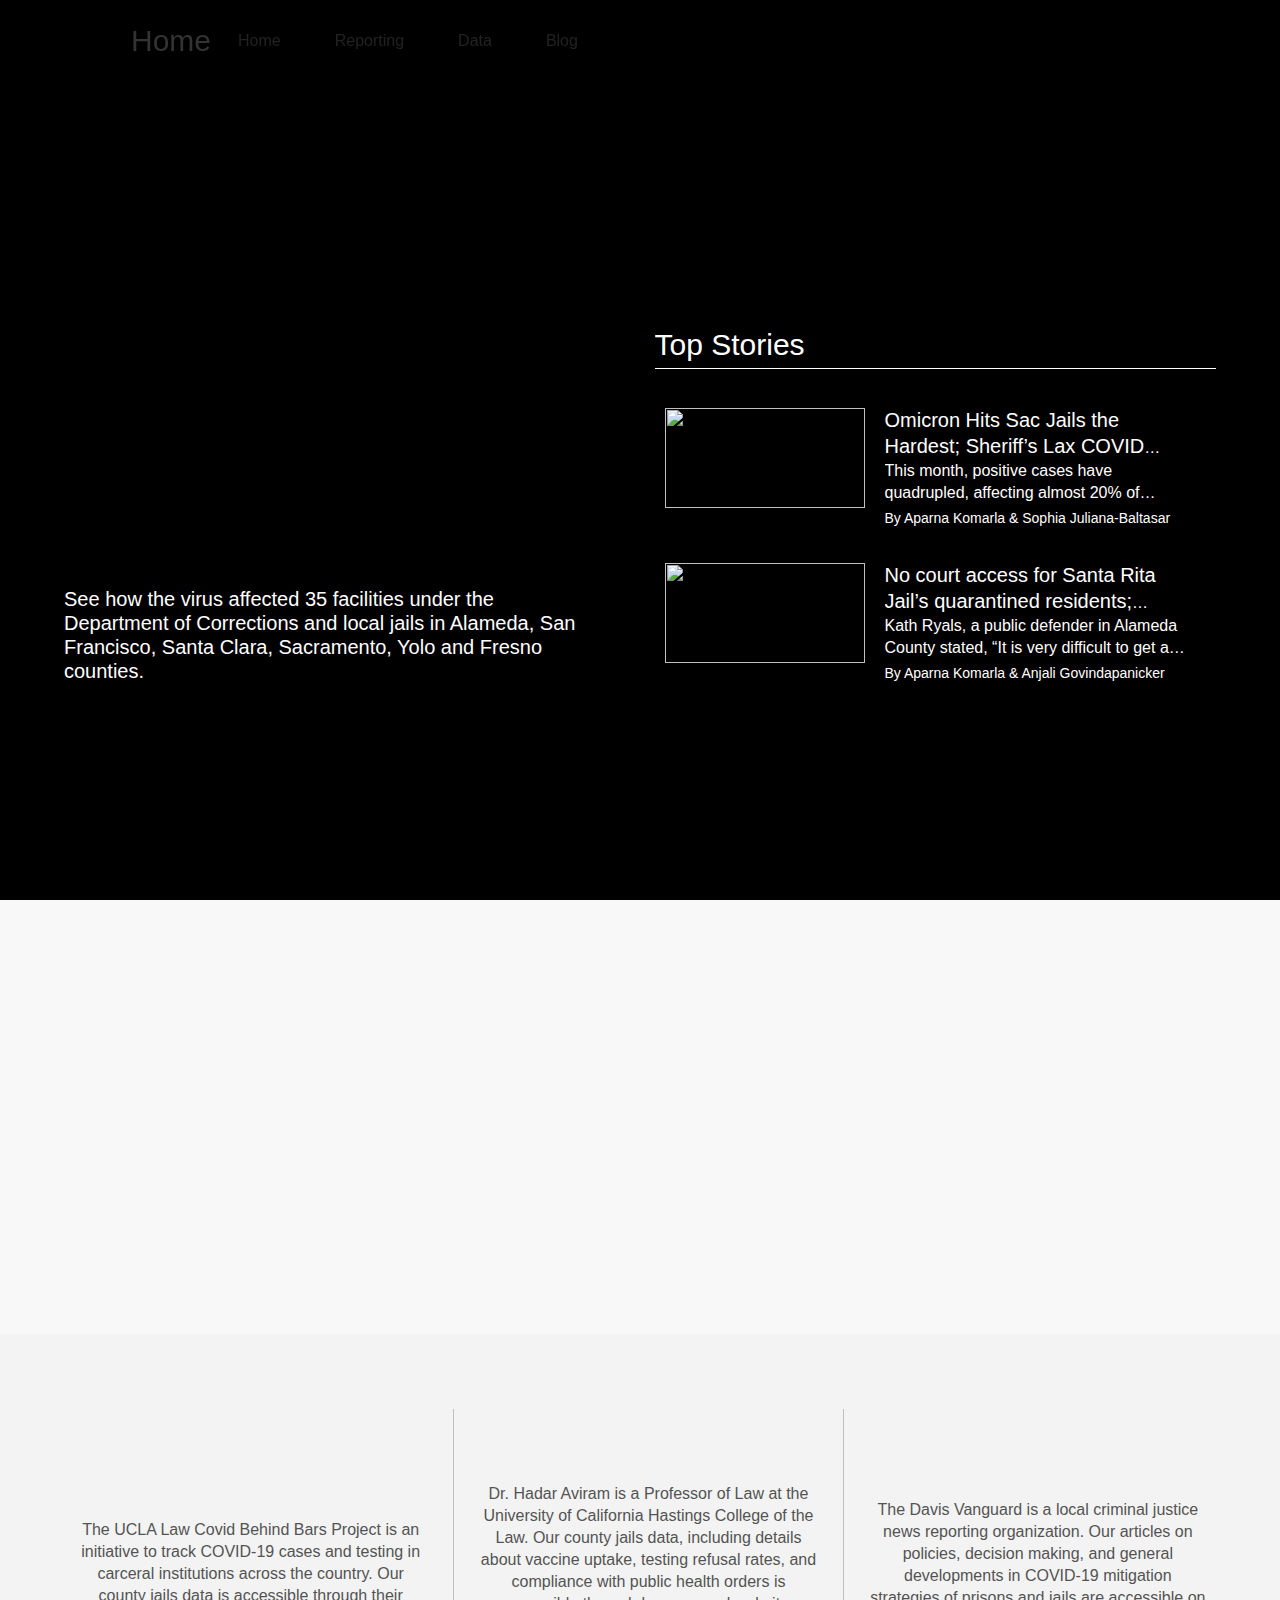
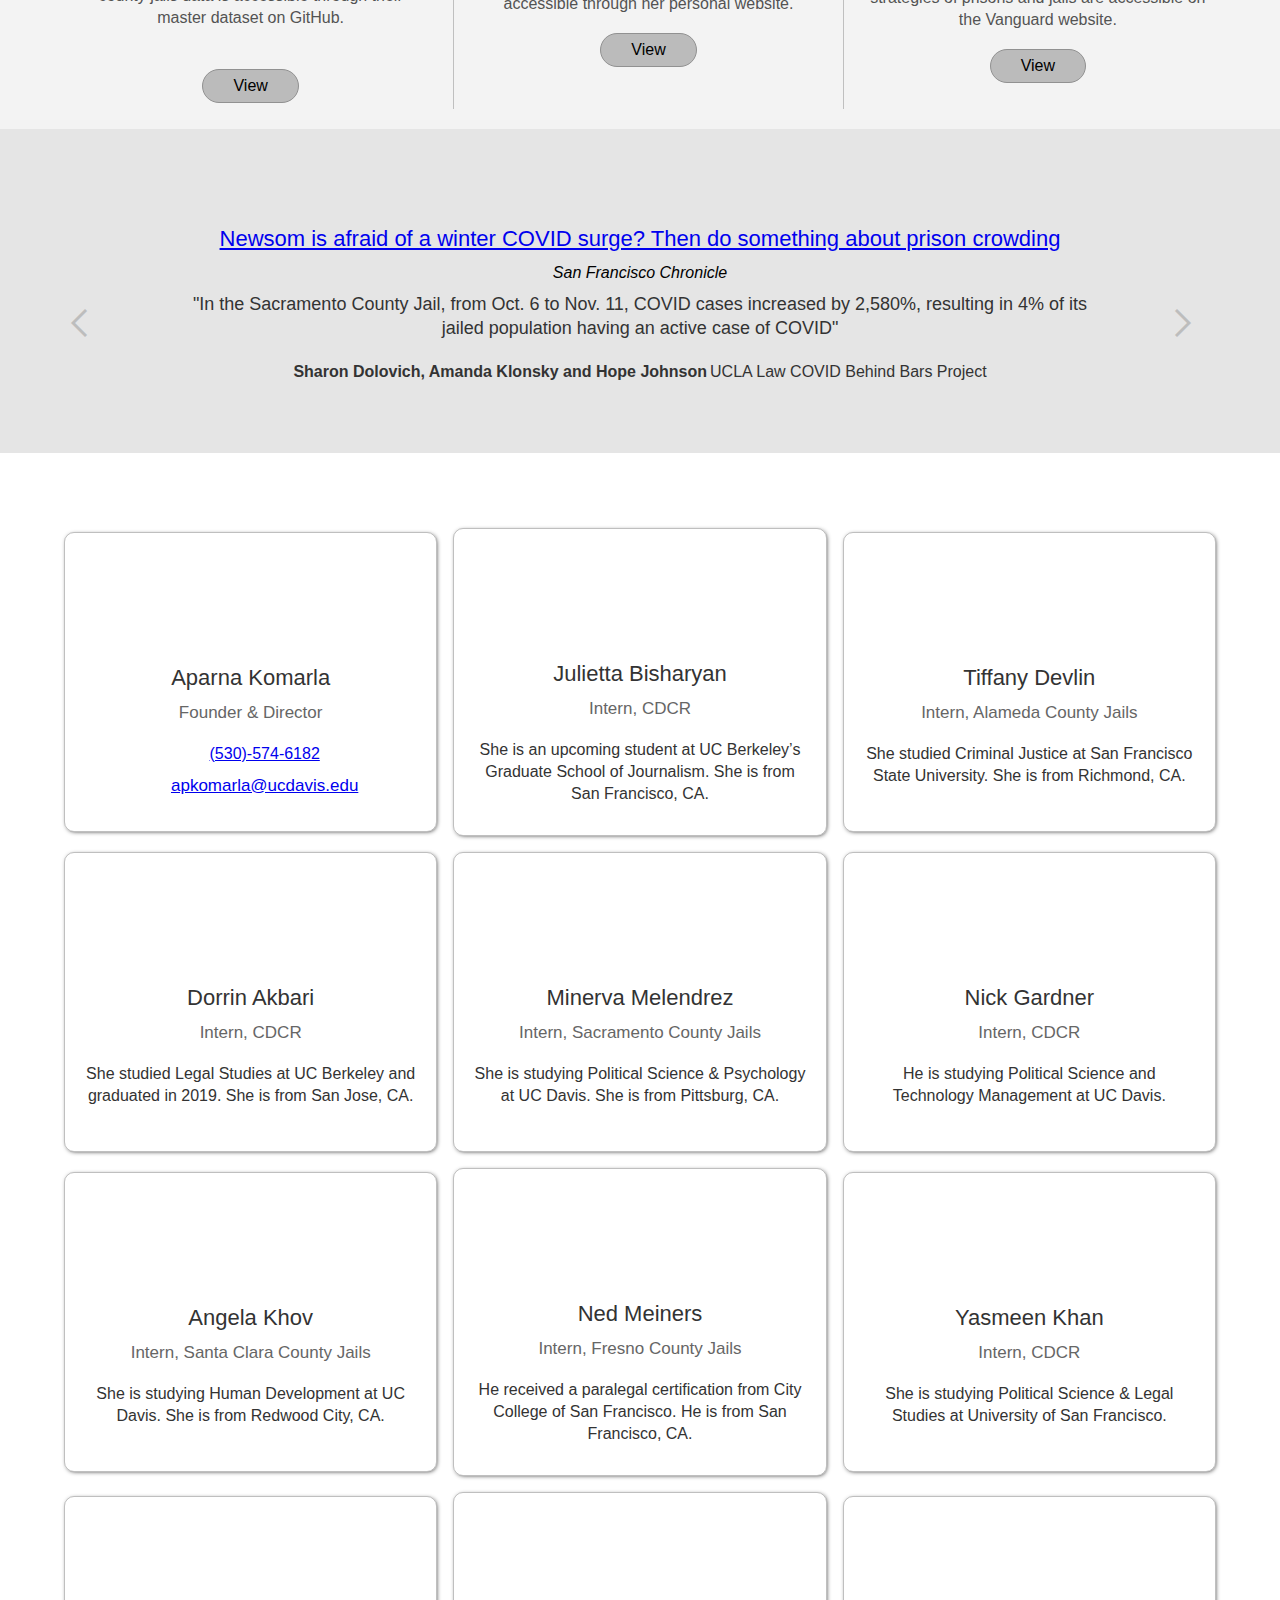
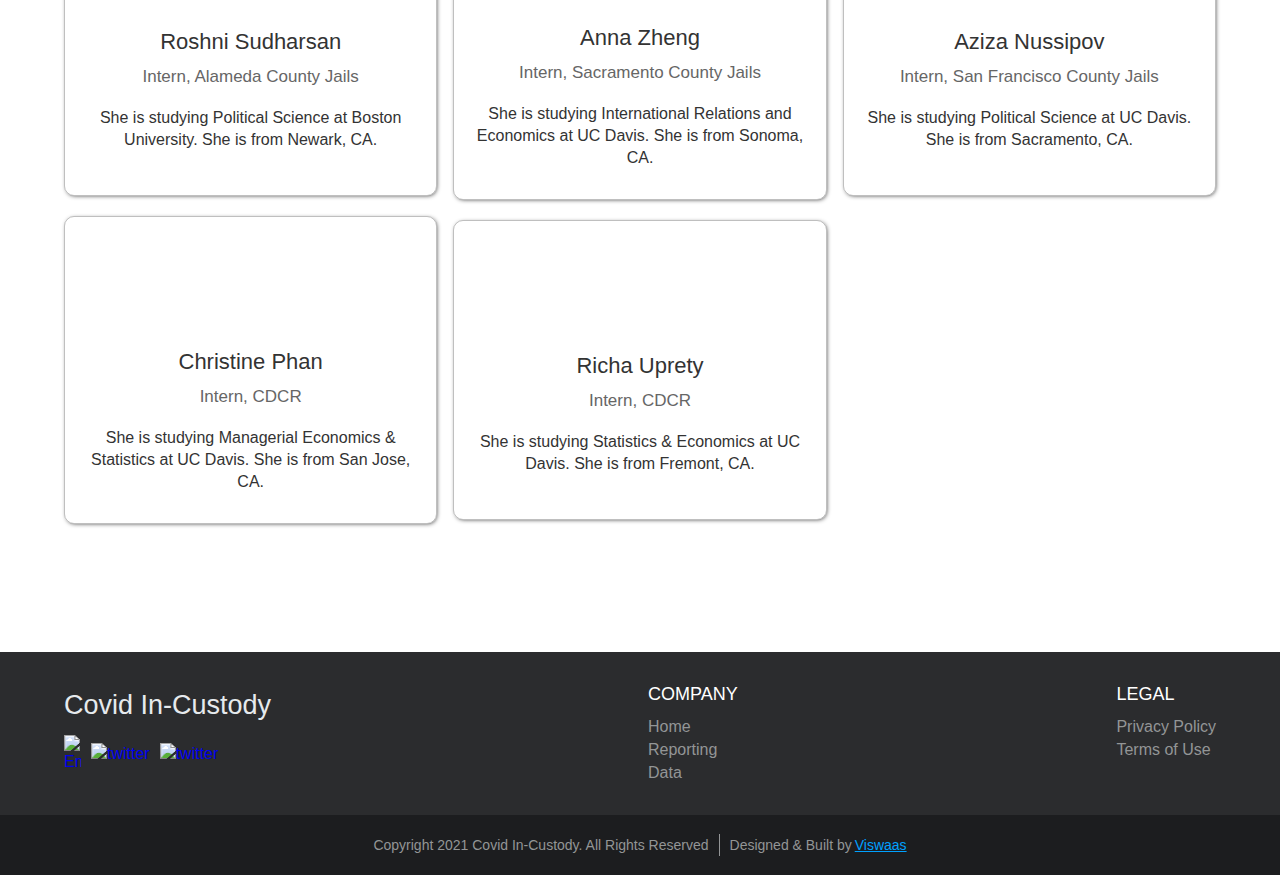
==== index.html @ 0ed20ce3 "updated footer" ====
<!DOCTYPE html><!-- This site was created in Webflow. http://www.webflow.com -->
<!-- Last Published: Fri Jul 09 2021 21:29:15 GMT+0000 (Coordinated Universal Time) -->
<html data-wf-domain="covidincustody.webflow.io" data-wf-page="5fff64aec2b364386b24c16b"
  data-wf-site="5fff64ad1eeff2890652759c" data-wf-status="1">

<head>
  <meta charset="utf-8" />
  <title>Covid In-Custody | Home</title>
  <meta
    content="Quantitative and qualitative investigative reporting on the pandemic&#x27;s impact on California&#x27;s carceral facilities"
    name="description" />
  <meta content="width=device-width, initial-scale=1" name="viewport" />
  <meta content="Webflow" name="generator" />
  <link href="./style.css" rel="stylesheet" type="text/css" />
  <script src="https://ajax.googleapis.com/ajax/libs/webfont/1.6.26/webfont.js" type="text/javascript"></script>
  <script
    type="text/javascript">WebFont.load({ google: { families: ["Oswald:200,300,400,500,600,700", "PT Serif:400,400italic,700,700italic", "Vollkorn:400,400italic,700,700italic", "Lato:100,100italic,300,300italic,400,400italic,700,700italic,900,900italic"] } });</script>
  <!--[if lt IE 9]><script src="https://cdnjs.cloudflare.com/ajax/libs/html5shiv/3.7.3/html5shiv.min.js" type="text/javascript"></script><![endif]-->
  <script
    type="text/javascript">!function (o, c) { var n = c.documentElement, t = " w-mod-"; n.className += t + "js", ("ontouchstart" in o || o.DocumentTouch && c instanceof DocumentTouch) && (n.className += t + "touch") }(window, document);</script>
  <link
    href="https://uploads-ssl.webflow.com/5fff64ad1eeff2890652759c/60c99e13c405a0722ec931a4_output-onlinepngtools%20(7).png"
    rel="shortcut icon" type="image/x-icon" />
  <link
    href="https://uploads-ssl.webflow.com/5fff64ad1eeff2890652759c/60bd226b136654782e699ffb_output-onlinepngtools%20(3).png"
    rel="apple-touch-icon" />
  <script async="" src="https://www.googletagmanager.com/gtag/js?id=G-3ZQSBXKWRC"></script>
  <script
    type="text/javascript">window.dataLayer = window.dataLayer || []; function gtag() { dataLayer.push(arguments); } gtag('js', new Date()); gtag('config', 'G-3ZQSBXKWRC', { 'anonymize_ip': false });</script>
</head>

<body class="body">
  <div data-collapse="medium" data-animation="default" data-duration="400"
    data-w-id="9e371f87-ec2e-231a-0da2-c0c7c4a4a0f6" role="banner" class="homenav w-nav">
    <div data-w-id="96acce7d-7569-3555-8a90-1e19390f0e85" class="div-block-88"><a href="#" class="brand w-nav-brand">
        <div class="div-block-89"><img
            src="https://uploads-ssl.webflow.com/5fff64ad1eeff2890652759c/60c680fbb14d272d3cf3ee11_prison%20project%20logo%20black-03%20(2).png"
            loading="lazy" width="57" data-w-id="96acce7d-7569-3555-8a90-1e19390f0e88" alt="" class="logoblack" /><img
            src="https://uploads-ssl.webflow.com/5fff64ad1eeff2890652759c/60c680fb7509fd245645a81b_prison%20project%20logo%20white-03.png"
            loading="lazy" width="57" data-w-id="96acce7d-7569-3555-8a90-1e19390f0e89" alt="" class="logowhite" /></div>
        <h1 data-w-id="96acce7d-7569-3555-8a90-1e19390f0e8a" class="heading-33">Home</h1>
      </a>
      <div class="div-block-91">
        <nav role="navigation" data-w-id="96acce7d-7569-3555-8a90-1e19390f0e8c" class="nav-menu-mobile w-nav-menu"><a
            href="http://covidincustody.org/" class="nav-link-2 w-nav-link">Home</a>
          <link rel="prerender" href="http://covidincustody.org/" /><a href="http://covidincustody.org/reporting"
            class="nav-link-2 w-nav-link">Reporting</a><a href="http://covidincustody.org/data"
            class="nav-link-2 w-nav-link">Data</a><a href="http://covidincustody.org/blog"
            class="nav-link-2 w-nav-link">Blog</a><a target="_blank" href="https://twitter.com/CovidInCustody?s=20"
            class="link-block-24 w-inline-block"><img
              src="https://uploads-ssl.webflow.com/5fff64ad1eeff2890652759c/60c7b1f935072d02fb3e23b0_580b57fcd9996e24bc43c53e.png"
              loading="lazy" width="30" sizes="100vw"
              srcset="https://uploads-ssl.webflow.com/5fff64ad1eeff2890652759c/60c7b1f935072d02fb3e23b0_580b57fcd9996e24bc43c53e-p-500.png 500w, https://uploads-ssl.webflow.com/5fff64ad1eeff2890652759c/60c7b1f935072d02fb3e23b0_580b57fcd9996e24bc43c53e.png 1687w"
              alt="" /></a>
        </nav>
        <nav role="navigation" class="nav-menu w-nav-menu"><a href="http://covidincustody.org/"
            class="nav-link-2-copy w-nav-link">Home</a>
          <link rel="prerender" href="http://covidincustody.org/" /><a href="http://covidincustody.org/reporting"
            class="nav-link-2-copy w-nav-link">Reporting</a><a href="http://covidincustody.org/data"
            class="nav-link-2-copy w-nav-link">Data</a><a href="http://covidincustody.org/blog"
            class="nav-link-2-copy w-nav-link">Blog</a><a target="_blank" href="https://twitter.com/CovidInCustody?s=20"
            class="nav-link-2-copy w-inline-block"><img
              src="https://uploads-ssl.webflow.com/5fff64ad1eeff2890652759c/60c7b1f935072d02fb3e23b0_580b57fcd9996e24bc43c53e.png"
              loading="lazy" width="30"
              sizes="(max-width: 767px) 100vw, (max-width: 1279px) 30px, (max-width: 1919px) 2vw, 30px"
              srcset="https://uploads-ssl.webflow.com/5fff64ad1eeff2890652759c/60c7b1f935072d02fb3e23b0_580b57fcd9996e24bc43c53e-p-500.png 500w, https://uploads-ssl.webflow.com/5fff64ad1eeff2890652759c/60c7b1f935072d02fb3e23b0_580b57fcd9996e24bc43c53e.png 1687w"
              alt="" /></a>
        </nav>
      </div>
      <div class="menu-button w-nav-button">
        <div data-w-id="96acce7d-7569-3555-8a90-1e19390f0e96" class="icon-6 w-icon-nav-menu"></div>
      </div>
    </div>
  </div>
  <div class="hero w-background-video w-background-video-atom" data-autoplay="true" data-loop="true"
    data-wf-ignore="true" style="background-color:rgb(0,0,0)"
    data-poster-url="https://uploads-ssl.webflow.com/5fff64ad1eeff2890652759c/600e6ac3b789537a14c03fc6_Prison_edited-poster-00001.jpg"
    data-w-id="59205b60-1f9f-f290-d321-b7c35756d538"
    data-video-urls="https://uploads-ssl.webflow.com/5fff64ad1eeff2890652759c/600e6ac3b789537a14c03fc6_Prison_edited-transcode.mp4,https://uploads-ssl.webflow.com/5fff64ad1eeff2890652759c/600e6ac3b789537a14c03fc6_Prison_edited-transcode.webm"
    id="Home"><video autoplay="" loop=""
      style="background-image:url(&quot;https://uploads-ssl.webflow.com/5fff64ad1eeff2890652759c/600e6ac3b789537a14c03fc6_Prison_edited-poster-00001.jpg&quot;)"
      muted="" playsinline="" data-wf-ignore="true" data-object-fit="cover">
      <source
        src="https://uploads-ssl.webflow.com/5fff64ad1eeff2890652759c/600e6ac3b789537a14c03fc6_Prison_edited-transcode.mp4"
        data-wf-ignore="true" />
      <source
        src="https://uploads-ssl.webflow.com/5fff64ad1eeff2890652759c/600e6ac3b789537a14c03fc6_Prison_edited-transcode.webm"
        data-wf-ignore="true" />
    </video>
    <div class="hero__container">
      <div id="w-node-_5bbaf61d-1106-75db-5476-ee51a2d293e4-6b24c16b" class="hero__purpose">
        <h1 data-w-id="cc695569-bc4e-dd9b-9abf-4e5ad157b4ad"
          style="-webkit-transform:translate3d(25px, 0, 0) scale3d(1, 1, 1) rotateX(0) rotateY(0) rotateZ(0) skew(0, 0);-moz-transform:translate3d(25px, 0, 0) scale3d(1, 1, 1) rotateX(0) rotateY(0) rotateZ(0) skew(0, 0);-ms-transform:translate3d(25px, 0, 0) scale3d(1, 1, 1) rotateX(0) rotateY(0) rotateZ(0) skew(0, 0);transform:translate3d(25px, 0, 0) scale3d(1, 1, 1) rotateX(0) rotateY(0) rotateZ(0) skew(0, 0);opacity:0"
          class="hero__title">Covid In-Custody Project</h1>
        <div class="hero__description">
          <p data-w-id="d293aed8-e6f4-799a-8ff5-727e5cb9380e"
            style="opacity:0;-webkit-transform:translate3d(0, -25px, 0) scale3d(1, 1, 1) rotateX(0) rotateY(0) rotateZ(0) skew(0, 0);-moz-transform:translate3d(0, -25px, 0) scale3d(1, 1, 1) rotateX(0) rotateY(0) rotateZ(0) skew(0, 0);-ms-transform:translate3d(0, -25px, 0) scale3d(1, 1, 1) rotateX(0) rotateY(0) rotateZ(0) skew(0, 0);transform:translate3d(0, -25px, 0) scale3d(1, 1, 1) rotateX(0) rotateY(0) rotateZ(0) skew(0, 0)"
            class="hero__description__block">Quantitative and qualitative investigative journalism on the
            pandemic&#x27;s impact on California&#x27;s state prisons and county jails. </p>
          <p class="hero__description__block">See how the virus affected 35 facilities under the Department of
            Corrections and local jails in Alameda, San Francisco, Santa Clara, Sacramento, Yolo and Fresno counties.
          </p>
        </div>
      </div>
      <div class="top__stories">
        <div class="top__stories__title__container">
          <h1 class="top__stories__title">Top Stories</h1>
        </div>
        <div class="top__stories__container"><a
            href="https://www.davisvanguard.org/2022/02/omicron-hits-sacramento-jails-hardest/"
            id="w-node-_557b452f-44aa-c9a6-c822-ebbf8392c148-6b24c16b" target="_blank"
            class="top__story w-inline-block w-clearfix">
            <div class="article__image__container">
              <div class="article__image__frame"><img
                  src="https://uploads-ssl.webflow.com/5fff64ad1eeff2890652759c/60c3eb8db2a3335212198970_cell1.PNG"
                  loading="lazy" height="40" width="82"
                  srcset="https://uploads-ssl.webflow.com/5fff64ad1eeff2890652759c/60c3eb8db2a3335212198970_cell1-p-500.png 500w, https://uploads-ssl.webflow.com/5fff64ad1eeff2890652759c/60c3eb8db2a3335212198970_cell1.PNG 572w"
                  sizes="(max-width: 479px) 65vw, (max-width: 767px) 21vw, (max-width: 991px) 20vw, 200px" alt=""
                  class="article__image" /></div>
            </div>
            <section class="article__text__container">
              <div class="article__text__frame">
                <h3 class="article__title"><strong class="bold-text-2">Omicron Hits Sac Jails the Hardest; Sheriff’s Lax
                    COVID Practices, Overpopulation and Low Vaccinations Are to Blame</strong></h3>
                <p class="article__description">This month, positive cases have quadrupled, affecting almost 20% of
                  roughly 3,300 people incarcerated across both facilities. With a jail vaccination rate of just 30%, a
                  rising population, and little to no information on testing and vaccinations for correctional staff, it
                  is unclear how the county’s jail system will tackle the pandemic’s risk in the coming months.</p>
                <div class="article__authors__container">
                  <div class="article__authors__frame w-clearfix">
                    <h4 class="article__authors">By Aparna Komarla &amp; Sophia Juliana-Baltasar</h4>
                  </div>
                </div>
              </div>
            </section>
          </a><a
          href="https://www.davisvanguard.org/2022/01/no-court-for-santa-rita-quarantine-residents/"
          id="w-node-_557b452f-44aa-c9a6-c822-ebbf8392c148-6b24c16b" target="_blank"
          class="top__story w-inline-block w-clearfix">
          <div class="article__image__container">
            <div class="article__image__frame"><img
                src="https://uploads-ssl.webflow.com/5fff64ad1eeff2890652759c/60b588d44d7ffa5c8ffbccfd_SantaRitaJail-130x87.jpg"
                loading="lazy" height="40" width="82"
                srcset="https://uploads-ssl.webflow.com/5fff64ad1eeff2890652759c/60b588d44d7ffa5c8ffbccfd_SantaRitaJail-130x87-p-500.jpeg 500w, https://uploads-ssl.webflow.com/5fff64ad1eeff2890652759c/60b588d44d7ffa5c8ffbccfd_SantaRitaJail-130x87.jpg 767w"
                sizes="(max-width: 479px) 13vw, (max-width: 767px) 21vw, (max-width: 991px) 20vw, 200px" alt=""
                class="article__image" /></div>
          </div>
          <section class="article__text__container">
            <div class="article__text__frame">
              <h3 class="article__title"><strong class="bold-text-2">No court access for Santa Rita Jail’s quarantined
                  residents; COVID outbreak worsens by the day</strong></h3>
              <p class="article__description">Kath Ryals, a public defender in Alameda County stated, “It is very
                difficult to get a date in the bail court to have a motion heard. Transportation staff at SRJ is
                limited and with quarantine, many inmates are not being brought to Dept. 13 for those motions. Dept.
                13 has no video hookup to SRJ so if the inmate is not brought, the motion won’t be heard. There is a
                significant backup.”</p>
              <div class="article__authors__container">
                <div class="article__authors__frame w-clearfix">
                  <h4 class="article__authors">By Aparna Komarla &amp; Anjali Govindapanicker</h4>
                </div>
              </div>
            </div>
          </section>
        </a></div>
      </div>
    </div>
  </div>
  <div class="ourdata wf-section">
    <div data-w-id="53adde9b-db54-b133-19af-43d02196237e" style="opacity:0"
      class="section__title__container cc-separate-subheadline">
      <div class="decolineleft"></div>
      <h1 class="section__title">Our Data</h1>
      <div class="decolineright"></div>
    </div>

    <div class="ourdata__container">
      <div class="data__left"><iframe class="cdcr__dashboard"
          src="https://app.powerbi.com/view?r=eyJrIjoiODJlMjNhZTYtMjdiZS00YjkyLTkwNTQtYjllYTExMzhhYTg0IiwidCI6ImYwNmIyZWE4LTVmNjMtNDkzNy1hNjIwLTQ1MjJmZDliMWJhMyIsImMiOjN9"
          frameborder="0" allowFullScreen="true"></iframe></div>
      <div class="data__right"><iframe class="counties__dashboard"
          src="https://app.powerbi.com/view?r=eyJrIjoiYjQ5YjE3MGQtNDExYy00ZDIxLThkZTktZDRjMjA3NzZhMTQzIiwidCI6ImYwNmIyZWE4LTVmNjMtNDkzNy1hNjIwLTQ1MjJmZDliMWJhMyIsImMiOjN9"
          frameborder="0" allowFullScreen="true"></iframe></div>
    </div>
  </div>

  </div>
  <div id="Recognition" class="recognition wf-section">
    <div data-w-id="9f238eaf-9b1d-b946-5de6-133dce409b71" style="opacity:0"
      class="section__title__container cc-separate-subheadline">
      <div class="decolineleft"></div>
      <h1 class="section__title">Collaborators &amp; Partners</h1>
      <div class="decolineright"></div>
    </div>
    <div class="div-block-107">
      <div class="div-block-108-copy">
        <div class="div-block-109-copy"><img
            src="https://uploads-ssl.webflow.com/5fff64ad1eeff2890652759c/601cd0a751b71801d1679098_site-logo.svg"
            loading="lazy" width="253" alt="" class="uclabbdp-copy" /></div>
        <div class="div-block-110">
          <div class="col__text">The UCLA Law Covid Behind Bars Project is an initiative to track COVID-19
            cases and
            testing in carceral institutions across the country. Our county jails data is accessible through
            their
            master dataset on GitHub.</div><a
            href="https://docs.google.com/spreadsheets/d/1X6uJkXXS-O6eePLxw2e4JeRtM41uPZ2eRcOA_HkPVTk/edit#gid=1197647409"
            target="_blank" class="coll_button w-inline-block">
            <div class="col__button__text">View</div>
          </a>
        </div>
      </div>
      <div class="div-block-108">
        <div class="div-block-108-copy"><img
            src="https://uploads-ssl.webflow.com/5fff64ad1eeff2890652759c/6101bacb2fcd647c8dfffa41_hada_aviram.png"
            loading="lazy" width="12" alt="" class="hadar_aviram-copy" /></div>
        <div class="div-block-110">
          <div class="col__text">Dr. Hadar Aviram is a Professor of Law at the University of California
            Hastings College
            of the Law. Our county jails data, including details about vaccine uptake, testing refusal
            rates, and
            compliance with public health orders is accessible through her personal website.</div><a
            href="https://www.hadaraviram.com/covid-in-custody-project/" target="_blank"
            class="coll_button w-inline-block">
            <div class="col__button__text">View</div>
          </a>
        </div>
      </div>
      <div class="div-block-108">
        <div class="div-block-108-copy-copy"><img
            src="https://uploads-ssl.webflow.com/5fff64ad1eeff2890652759c/5fff65ad175cf87f0f305468_Logo.png"
            loading="lazy" width="169" sizes="168.984375px"
            srcset="https://uploads-ssl.webflow.com/5fff64ad1eeff2890652759c/5fff65ad175cf87f0f305468_Logo-p-500.png 500w, https://uploads-ssl.webflow.com/5fff64ad1eeff2890652759c/5fff65ad175cf87f0f305468_Logo.png 586w"
            alt="" class="davisvanguard-copy" /></div>
        <div class="div-block-110">
          <div class="col__text">The Davis Vanguard is a local criminal justice news reporting organization.
            Our
            articles on policies, decision making, and general developments in COVID-19 mitigation
            strategies of prisons
            and jails are accessible on the Vanguard website.</div><a
            href="https://www.davisvanguard.org/author/aparna-komarla/" target="_blank"
            class="coll_button w-inline-block">
            <div class="col__button__text">View</div>
          </a>
        </div>
      </div>
    </div>
    <div class="collaborators__container">
      <div class="collaborator__container_left"><a
          href="https://docs.google.com/spreadsheets/d/1X6uJkXXS-O6eePLxw2e4JeRtM41uPZ2eRcOA_HkPVTk/edit#gid=1197647409"
          target="_blank" class="collaborator__button w-inline-block">
          <div class="collaborator__logo__container"><img
              src="https://uploads-ssl.webflow.com/5fff64ad1eeff2890652759c/601cd0a751b71801d1679098_site-logo.svg"
              loading="lazy" width="234" alt="" class="uclabbdp" /></div>
        </a></div>
      <div id="w-node-_79f49577-27ac-31fc-989f-1dee110920f3-6b24c16b" class="collaborator__container"><a
          href="https://www.hadaraviram.com/covid-in-custody-project/" target="_blank"
          class="collaborator__button w-inline-block">
          <div class="collaborator__logo__container-copy"><img
              src="https://uploads-ssl.webflow.com/5fff64ad1eeff2890652759c/6101bacb2fcd647c8dfffa41_hada_aviram.png"
              loading="lazy" width="25" alt="" class="hadar_aviram" /></div>
        </a></div>
      <div id="w-node-_0981a62a-9cfd-1997-d0cf-a61320c1299d-6b24c16b" class="collaborator__container"><a
          href="https://www.davisvanguard.org/author/aparna-komarla/" target="_blank"
          class="collaborator__button w-inline-block">
          <div class="collaborator__logo__container"><img
              src="https://uploads-ssl.webflow.com/5fff64ad1eeff2890652759c/5fff65ad175cf87f0f305468_Logo.png"
              loading="lazy" width="163" sizes="100vw"
              srcset="https://uploads-ssl.webflow.com/5fff64ad1eeff2890652759c/5fff65ad175cf87f0f305468_Logo-p-500.png 500w, https://uploads-ssl.webflow.com/5fff64ad1eeff2890652759c/5fff65ad175cf87f0f305468_Logo.png 586w"
              alt="" class="davisvanguard" /></div>
        </a></div>
    </div>
  </div>
  <div id="customers" class="section-9 wf-section">
    <div data-w-id="61df2a38-d12a-9177-b5ec-7e69107c2565" style="opacity:0"
      class="section__title__container cc-separate-subheadline">
      <div class="decolineleft"></div>
      <h1 class="section__title">Featured In</h1>
      <div class="decolineright"></div>
    </div>
    <div data-delay="4000" data-animation="slide" class="testimonial-slider w-slider" data-autoplay="false"
      data-easing="ease" data-hide-arrows="false" data-disable-swipe="false" data-autoplay-limit="0"
      data-nav-spacing="3" data-duration="500" data-infinite="true">
      <div class="w-slider-mask">
        <div class="testimony-slide w-slide">
          <div><a
              href="https://www.sfchronicle.com/opinion/openforum/article/Newsom-is-afraid-of-a-winter-COVID-surge-Then-do-16629223.php"
              target="_blank" class="w-inline-block">
              <h2 class="heading-38">Newsom is afraid of a winter COVID surge? Then do something about prison crowding
              </h2>
            </a>
            <h2 class="heading-38-copy">San Francisco Chronicle</h2>
            <p class="testimony-text-2">&quot;In the Sacramento County Jail, from Oct. 6 to Nov. 11, COVID cases
              increased by 2,580%, resulting in 4% of its jailed population having an active case of COVID&quot;</p>
            <div class="div-block-129">
              <div class="name"><strong class="bold-text-6">Sharon Dolovich, Amanda Klonsky and Hope
                  Johnson</strong><br /></div>
              <div class="name-copy"><strong class="bold-text-7">UCLA Law COVID Behind Bars Project</strong><br /></div>
            </div>
          </div>
        </div>
        <div class="testimony-slide w-slide">
          <div><a
              href="https://cdn.vanderbilt.edu/vu-wp0/wp-content/uploads/sites/278/2021/05/28074050/Jails-Sheriffs-and-Carceral-Policymaking.pdf"
              target="_blank" class="w-inline-block">
              <h2 class="heading-38">Jails, Sheriffs, and Carceral Policymaking</h2>
            </a>
            <h2 class="heading-38-copy">Vanderbilt Law Review</h2>
            <p class="testimony-text-2">&quot;Santa Rita Jail does not administer or recommend COVID-19 testing prior to
              quarantine release&quot;</p>
            <div class="div-block-129">
              <div class="name"><strong class="bold-text-6">Aaron Littman,</strong><br /></div>
              <div class="name-copy"><strong class="bold-text-7"> UCLA Law</strong><br /></div>
            </div>
          </div>
        </div>
        <div class="testimony-slide w-slide">
          <div><a href="https://papers.ssrn.com/sol3/papers.cfm?abstract_id=3801194" target="_blank"
              class="w-inline-block">
              <h2 class="heading-38">Pandemic Eugenics: Discrimination, Disability, &amp; Detention during COVID-19</h2>
            </a>
            <h2 class="heading-38-copy">Loyola Law Review</h2>
            <p class="testimony-text-2">A San Quentin resident says, “COVID-19 could have only reached death row via
              staff. Many of us believe this was intentional&quot;</p>
            <div class="div-block-129">
              <div class="name"><strong class="bold-text-6">Laura I Appleman,</strong><br /></div>
              <div class="name-copy"><strong class="bold-text-7"> Willamette University College of Law</strong><br />
              </div>
            </div>
          </div>
        </div>
        <div class="testimony-slide w-slide">
          <div><a href="https://papers.ssrn.com/sol3/papers.cfm?abstract_id=3801903" target="_blank"
              class="w-inline-block">
              <h2 class="heading-38">Bottleneck: The Place of County Jails in California’s COVID-19 Correctional Crisis
              </h2>
            </a>
            <h2 class="heading-38-copy">Hastings Journal of Crime and Punishment</h2>
            <p class="testimony-text-2">“One such resource is a regional collection effort by the Davis Vanguard, which
              includes an accessible database covering several counties.&quot;</p>
            <div class="div-block-129">
              <div class="name"><strong class="bold-text-6">Hadar Aviram, </strong><br /></div>
              <div class="name-copy"><strong class="bold-text-7"> UC Hastings Law</strong><br /></div>
            </div>
          </div>
        </div>
      </div>
      <div class="slider-arrow w-slider-arrow-left">
        <div class="icon-7 w-icon-slider-left"></div>
      </div>
      <div class="slider-arrow w-slider-arrow-right">
        <div class="icon-8 w-icon-slider-right"></div>
      </div>
      <div class="slide-nav w-slider-nav w-round"></div>
    </div>
  </div>
  <div id="Team" class="team wf-section">
    <div data-w-id="a1445449-0db2-1588-cf7c-96ad854a5e16" style="opacity:0"
      class="section__title__container cc-separate-subheadline">
      <div class="decolineleft"></div>
      <h1 class="section__title">Meet the Team</h1>
      <div class="decolineright"></div>
    </div>
    <div class="team__member__list">
      <div class="team__member">
        <div class="team__member__feature">
          <div class="aparna"></div>
          <h3 class="team__member__name">Aparna Komarla</h3>
          <h4 class="team__member__name-copy">Founder &amp; Director</h4>
        </div>
        <div class="div-block-128">
          <div class="div-block-127"><img
              src="https://uploads-ssl.webflow.com/5fff64ad1eeff2890652759c/6186b7f1326ced2fbec5924e_noun_Phone_4373331.png"
              loading="lazy" width="23"
              sizes="(max-width: 991px) 22.98828125px, (max-width: 1439px) 2vw, (max-width: 1919px) 22.98828125px, 1vw"
              srcset="https://uploads-ssl.webflow.com/5fff64ad1eeff2890652759c/6186b7f1326ced2fbec5924e_noun_Phone_4373331-p-500.png 500w, https://uploads-ssl.webflow.com/5fff64ad1eeff2890652759c/6186b7f1326ced2fbec5924e_noun_Phone_4373331.png 546w"
              alt="" class="image-25-copy" /><a href="tel:530-574-6182">(530)-574-6182</a></div>
          <div><img
              src="https://uploads-ssl.webflow.com/5fff64ad1eeff2890652759c/6186b717f9e6f58955797307_noun_Email_4370601.png"
              loading="lazy" width="23"
              sizes="(max-width: 991px) 22.98828125px, (max-width: 1439px) 2vw, (max-width: 1919px) 22.98828125px, 1vw"
              srcset="https://uploads-ssl.webflow.com/5fff64ad1eeff2890652759c/6186b717f9e6f58955797307_noun_Email_4370601-p-500.png 500w, https://uploads-ssl.webflow.com/5fff64ad1eeff2890652759c/6186b717f9e6f58955797307_noun_Email_4370601.png 699w"
              alt="" class="image-25" /><a href="mailto:apkomarla@ucdavis.edu" class="link-11">apkomarla@ucdavis.edu</a>
          </div>
        </div>
      </div>
      <div class="team__member">
        <div class="team__member__feature">
          <div class="julietta"></div>
          <h3 class="team__member__name">Julietta Bisharyan</h3>
          <h4 class="team__member__name-copy">Intern, CDCR<br /></h4>
        </div>
        <div class="team__member__description__full">
          <p class="team__member__description__mobile">She is an upcoming student at UC Berkeley’s Graduate School of
            Journalism. She is from San Francisco, CA.</p>
        </div>
      </div>
      <div class="team__member">
        <div class="team__member__feature">
          <div class="tiffany"></div>
          <h3 class="team__member__name">Tiffany Devlin</h3>
          <h4 class="team__member__name-copy">Intern, Alameda County Jails<br /></h4>
        </div>
        <div class="team__member__description__full">
          <p class="team__member__description__mobile">She studied Criminal Justice at San Francisco State University.
            She is from Richmond, CA.</p>
        </div>
      </div>
      <div class="team__member">
        <div class="team__member__feature">
          <div class="dorrin"></div>
          <h3 class="team__member__name">Dorrin Akbari</h3>
          <h4 class="team__member__name-copy">Intern, CDCR<br /></h4>
        </div>
        <div class="team__member__description__full">
          <p class="team__member__description__mobile">She studied Legal Studies at UC Berkeley and graduated in 2019.
            She is from San Jose, CA.</p>
        </div>
      </div>
      <div class="team__member">
        <div class="team__member__feature">
          <div class="minerva"></div>
          <h3 class="team__member__name">Minerva Melendrez</h3>
          <h4 class="team__member__name-copy">Intern, Sacramento County Jails<br /></h4>
        </div>
        <div class="team__member__description__full">
          <p class="team__member__description__mobile">She is studying Political Science &amp; Psychology at UC Davis.
            She is from Pittsburg, CA.</p>
        </div>
      </div>
      <div class="team__member">
        <div class="team__member__feature">
          <div class="nick"></div>
          <h3 class="team__member__name">Nick Gardner</h3>
          <h4 class="team__member__name-copy">Intern, CDCR<br /></h4>
        </div>
        <div class="team__member__description__full">
          <p class="team__member__description__mobile">He is studying Political Science and Technology Management at UC
            Davis.</p>
        </div>
      </div>
      <div class="team__member">
        <div class="team__member__feature">
          <div class="angela"></div>
          <h3 class="team__member__name">Angela Khov</h3>
          <h4 class="team__member__name-copy">Intern, Santa Clara County Jails<br /></h4>
        </div>
        <div class="team__member__description__full">
          <p class="team__member__description__mobile">She is studying Human Development at UC Davis. She is from
            Redwood City, CA.</p>
        </div>
      </div>
      <div class="team__member">
        <div class="team__member__feature">
          <div class="ned"></div>
          <h3 class="team__member__name">Ned Meiners</h3>
          <h4 class="team__member__name-copy">Intern, Fresno County Jails<br /></h4>
        </div>
        <div class="team__member__description__full">
          <p class="team__member__description__mobile">He received a paralegal certification from City College of San
            Francisco. He is from San Francisco, CA.</p>
        </div>
      </div>
      <div class="team__member">
        <div class="team__member__feature">
          <div class="yasmeen"></div>
          <h3 class="team__member__name">Yasmeen Khan</h3>
          <h4 class="team__member__name-copy">Intern, CDCR<br /></h4>
        </div>
        <div class="team__member__description__full">
          <p class="team__member__description__mobile">She is studying Political Science &amp; Legal Studies at
            University of San Francisco.</p>
        </div>
      </div>
      <div class="team__member">
        <div class="team__member__feature">
          <div class="roshni"></div>
          <h3 class="team__member__name">Roshni Sudharsan</h3>
          <h4 class="team__member__name-copy">Intern, Alameda County Jails<br /></h4>
        </div>
        <div class="team__member__description__full">
          <p class="team__member__description__mobile">She is studying Political Science at Boston University. She is
            from Newark, CA.</p>
        </div>
      </div>
      <div class="team__member">
        <div class="team__member__feature">
          <div class="anna"></div>
          <h3 class="team__member__name">Anna Zheng</h3>
          <h4 class="team__member__name-copy">Intern, Sacramento County Jails<br /></h4>
        </div>
        <div class="team__member__description__full">
          <p class="team__member__description__mobile">She is studying International Relations and Economics at UC
            Davis. She is from Sonoma, CA.</p>
        </div>
      </div>
      <div class="team__member">
        <div class="team__member__feature">
          <div class="aziza"></div>
          <h3 class="team__member__name">Aziza Nussipov</h3>
          <h4 class="team__member__name-copy">Intern, San Francisco County Jails<br /></h4>
        </div>
        <div class="team__member__description__full">
          <p class="team__member__description__mobile">She is studying Political Science at UC Davis. She is from
            Sacramento, CA.</p>
        </div>
      </div>
      <div class="team__member">
        <div class="team__member__feature">
          <div class="christine"></div>
          <h3 class="team__member__name">Christine Phan</h3>
          <h4 class="team__member__name-copy">Intern, CDCR<br /></h4>
        </div>
        <div class="team__member__description__full">
          <p class="team__member__description__mobile">She is studying Managerial Economics &amp; Statistics at UC
            Davis. She is from San Jose, CA.</p>
        </div>
      </div>
      <div class="team__member">
        <div class="team__member__feature">
          <div class="richa"></div>
          <h3 class="team__member__name">Richa Uprety</h3>
          <h4 class="team__member__name-copy">Intern, CDCR<br /></h4>
        </div>
        <div class="team__member__description__full">
          <p class="team__member__description__mobile">She is studying Statistics &amp; Economics at UC Davis. She is
            from Fremont, CA.</p>
        </div>
      </div>
    </div>
  </div>
  <div id="Footer1" class="main__footer wf-section">
    <div class="footer__container">
      <div class="footer__feature">
        <div class="footer__logo footer">Covid In-Custody</div>
        <div class="footer__social"><a href="mailto:apkomarla@ucdavis.edu" class="footer__link w-inline-block"><img
              src="https://uploads-ssl.webflow.com/5fff64ad1eeff2890652759c/5fff64aec2b364403724c183_email-icon-white.svg"
              width="17" alt="Email" /></a><a href="https://twitter.com/CovidInCustody?s=20" target="_blank"
            class="footer__link w-inline-block"><img
              src="https://uploads-ssl.webflow.com/5fff64ad1eeff2890652759c/5fff64aec2b3646d5924c192_twitter-icon.svg"
              alt="twitter" /></a><a
              href="https://www.linkedin.com/company/covid-in-custody-project/"
              target="_blank"
              class="footer__link w-inline-block"
              ><img
                src="https://uploads-ssl.webflow.com/5fff64ad1eeff2890652759c/5fff64aec2b36491d524c181_linkdin-icon-white.svg"
                alt="twitter"
            /></a></div>
      </div>
      <div class="footer__page__links">
        <div class="footer__links__container">
          <h4 class="footertitle">Company</h4><a href="/" aria-current="page"
            class="footerlink in-footer w--current">Home</a><a href="#" class="footerlink in-footer">Reporting</a><a
            href="#" class="footerlink in-footer">Data</a>
        </div>
        <div class="footer__links__container">
          <h4 class="footertitle">LEGAL</h4><a href="https://www.davisvanguard.org/privacy-policy/"
            class="footerlink in-footer">Privacy Policy</a><a href="https://www.davisvanguard.org/terms-of-use/"
            class="footerlink in-footer">Terms of Use</a>
        </div>
      </div>
    </div>
  </div>
  <div id="Footer2" class="sub__footer footer copyright">
    <div class="sub__footer__container">
      <div class="sub__footer__copyright__container">
        <div class="sub__footer__copyright">Copyright 2021 Covid In-Custody. All Rights Reserved</div>
      </div>
      <div class="sub__footer_credit__container">
        <div class="sub__footer__credit">Designed &amp; Built by</div><a href="https://viswaasprabu.com/"
          target="_blank" class="sub__footer__credit__link">Viswaas</a>
      </div>
    </div>
  </div>
  <script src="https://d3e54v103j8qbb.cloudfront.net/js/jquery-3.5.1.min.dc5e7f18c8.js?site=5fff64ad1eeff2890652759c"
    type="text/javascript" integrity="sha256-9/aliU8dGd2tb6OSsuzixeV4y/faTqgFtohetphbbj0="
    crossorigin="anonymous"></script>
  <script src="https://uploads-ssl.webflow.com/5fff64ad1eeff2890652759c/js/webflow.75b7008c6.js"
    type="text/javascript"></script>
  <!--[if lte IE 9]><script src="//cdnjs.cloudflare.com/ajax/libs/placeholders/3.0.2/placeholders.min.js"></script><![endif]-->
</body>

</html>
---- style.css ----
/* Generated on: Thu Dec 02 2021 20:41:28 GMT+0000 (Coordinated Universal Time) */
/* ==========================================================================
   normalize.css v3.0.3 | MIT License | github.com/necolas/normalize.css 
   ========================================================================== */
/*! normalize.css v3.0.3 | MIT License | github.com/necolas/normalize.css */html{font-family:sans-serif;-ms-text-size-adjust:100%;-webkit-text-size-adjust:100%}body{margin:0}article,aside,details,figcaption,figure,footer,header,hgroup,main,menu,nav,section,summary{display:block}audio,canvas,progress,video{display:inline-block;vertical-align:baseline}audio:not([controls]){display:none;height:0}[hidden],template{display:none}a{background-color:transparent}a:active,a:hover{outline:0}abbr[title]{border-bottom:1px dotted}b,strong{font-weight:bold}dfn{font-style:italic}h1{font-size:2em;margin:.67em 0}mark{background:#ff0;color:#000}small{font-size:80%}sub,sup{font-size:75%;line-height:0;position:relative;vertical-align:baseline}sup{top:-0.5em}sub{bottom:-0.25em}img{border:0}svg:not(:root){overflow:hidden}figure{margin:1em 40px}hr{box-sizing:content-box;height:0}pre{overflow:auto}code,kbd,pre,samp{font-family:monospace,monospace;font-size:1em}button,input,optgroup,select,textarea{color:inherit;font:inherit;margin:0}button{overflow:visible}button,select{text-transform:none}button,html input[type="button"],input[type="reset"]{-webkit-appearance:button;cursor:pointer}button[disabled],html input[disabled]{cursor:default}button::-moz-focus-inner,input::-moz-focus-inner{border:0;padding:0}input{line-height:normal}input[type='checkbox'],input[type='radio']{box-sizing:border-box;padding:0}input[type='number']::-webkit-inner-spin-button,input[type='number']::-webkit-outer-spin-button{height:auto}input[type='search']{-webkit-appearance:none}input[type='search']::-webkit-search-cancel-button,input[type='search']::-webkit-search-decoration{-webkit-appearance:none}fieldset{border:1px solid #c0c0c0;margin:0 2px;padding:.35em .625em .75em}legend{border:0;padding:0}textarea{overflow:auto}optgroup{font-weight:bold}table{border-collapse:collapse;border-spacing:0}td,th{padding:0}

/* ==========================================================================
   Start of base Webflow CSS - If you're looking for some ultra-clean CSS, skip the boilerplate and see the unminified code below.
   ========================================================================== */
   @font-face{font-family:'webflow-icons';src:url("[data-uri]") format('truetype');font-weight:normal;font-style:normal}[class^="w-icon-"],[class*=" w-icon-"]{font-family:'webflow-icons' !important;speak:none;font-style:normal;font-weight:normal;font-variant:normal;text-transform:none;line-height:1;-webkit-font-smoothing:antialiased;-moz-osx-font-smoothing:grayscale}.w-icon-slider-right:before{content:"\e600"}.w-icon-slider-left:before{content:"\e601"}.w-icon-nav-menu:before{content:"\e602"}.w-icon-arrow-down:before,.w-icon-dropdown-toggle:before{content:"\e603"}.w-icon-file-upload-remove:before{content:"\e900"}.w-icon-file-upload-icon:before{content:"\e903"}*{-webkit-box-sizing:border-box;-moz-box-sizing:border-box;box-sizing:border-box}html{height:100%}body{margin:0;min-height:100%;background-color:#fff;font-family:Arial,sans-serif;font-size:14px;line-height:20px;color:#333}img{max-width:100%;vertical-align:middle;display:inline-block}html.w-mod-touch *{background-attachment:scroll !important}.w-block{display:block}.w-inline-block{max-width:100%;display:inline-block}.w-clearfix:before,.w-clearfix:after{content:" ";display:table;grid-column-start:1;grid-row-start:1;grid-column-end:2;grid-row-end:2}.w-clearfix:after{clear:both}.w-hidden{display:none}.w-button{display:inline-block;padding:9px 15px;background-color:#3898EC;color:white;border:0;line-height:inherit;text-decoration:none;cursor:pointer;border-radius:0}input.w-button{-webkit-appearance:button}html[data-w-dynpage] [data-w-cloak]{color:transparent !important}.w-webflow-badge,.w-webflow-badge *{position:static;left:auto;top:auto;right:auto;bottom:auto;z-index:auto;display:block;visibility:visible;overflow:visible;overflow-x:visible;overflow-y:visible;box-sizing:border-box;width:auto;height:auto;max-height:none;max-width:none;min-height:0;min-width:0;margin:0;padding:0;float:none;clear:none;border:0 none transparent;border-radius:0;background:none;background-image:none;background-position:0 0;background-size:auto auto;background-repeat:repeat;background-origin:padding-box;background-clip:border-box;background-attachment:scroll;background-color:transparent;box-shadow:none;opacity:1;transform:none;transition:none;direction:ltr;font-family:inherit;font-weight:inherit;color:inherit;font-size:inherit;line-height:inherit;font-style:inherit;font-variant:inherit;text-align:inherit;letter-spacing:inherit;text-decoration:inherit;text-indent:0;text-transform:inherit;list-style-type:disc;text-shadow:none;font-smoothing:auto;vertical-align:baseline;cursor:inherit;white-space:inherit;word-break:normal;word-spacing:normal;word-wrap:normal}.w-webflow-badge{position:fixed !important;display:inline-block !important;visibility:visible !important;z-index:2147483647 !important;top:auto !important;right:12px !important;bottom:12px !important;left:auto !important;color:#AAADB0 !important;background-color:#fff !important;border-radius:3px !important;padding:6px 8px 6px 6px !important;font-size:12px !important;opacity:1 !important;line-height:14px !important;text-decoration:none !important;transform:none !important;margin:0 !important;width:auto !important;height:auto !important;overflow:visible !important;white-space:nowrap;box-shadow:0 0 0 1px rgba(0,0,0,0.1),0 1px 3px rgba(0,0,0,0.1);cursor:pointer}.w-webflow-badge>img{display:inline-block !important;visibility:visible !important;opacity:1 !important;vertical-align:middle !important}h1,h2,h3,h4,h5,h6{font-weight:bold;margin-bottom:10px}h1{font-size:38px;line-height:44px;margin-top:20px}h2{font-size:32px;line-height:36px;margin-top:20px}h3{font-size:24px;line-height:30px;margin-top:20px}h4{font-size:18px;line-height:24px;margin-top:10px}h5{font-size:14px;line-height:20px;margin-top:10px}h6{font-size:12px;line-height:18px;margin-top:10px}p{margin-top:0;margin-bottom:10px}blockquote{margin:0 0 10px 0;padding:10px 20px;border-left:5px solid #E2E2E2;font-size:18px;line-height:22px}figure{margin:0;margin-bottom:10px}figcaption{margin-top:5px;text-align:center}ul,ol{margin-top:0;margin-bottom:10px;padding-left:40px}.w-list-unstyled{padding-left:0;list-style:none}.w-embed:before,.w-embed:after{content:" ";display:table;grid-column-start:1;grid-row-start:1;grid-column-end:2;grid-row-end:2}.w-embed:after{clear:both}.w-video{width:100%;position:relative;padding:0}.w-video iframe,.w-video object,.w-video embed{position:absolute;top:0;left:0;width:100%;height:100%}fieldset{padding:0;margin:0;border:0}button,html input[type='button'],input[type='reset']{border:0;cursor:pointer;-webkit-appearance:button}.w-form{margin:0 0 15px}.w-form-done{display:none;padding:20px;text-align:center;background-color:#dddddd}.w-form-fail{display:none;margin-top:10px;padding:10px;background-color:#ffdede}label{display:block;margin-bottom:5px;font-weight:bold}.w-input,.w-select{display:block;width:100%;height:38px;padding:8px 12px;margin-bottom:10px;font-size:14px;line-height:1.42857143;color:#333333;vertical-align:middle;background-color:#ffffff;border:1px solid #cccccc}.w-input:-moz-placeholder,.w-select:-moz-placeholder{color:#999}.w-input::-moz-placeholder,.w-select::-moz-placeholder{color:#999;opacity:1}.w-input:-ms-input-placeholder,.w-select:-ms-input-placeholder{color:#999}.w-input::-webkit-input-placeholder,.w-select::-webkit-input-placeholder{color:#999}.w-input:focus,.w-select:focus{border-color:#3898EC;outline:0}.w-input[disabled],.w-select[disabled],.w-input[readonly],.w-select[readonly],fieldset[disabled] .w-input,fieldset[disabled] .w-select{cursor:not-allowed;background-color:#eeeeee}textarea.w-input,textarea.w-select{height:auto}.w-select{background-color:#f3f3f3}.w-select[multiple]{height:auto}.w-form-label{display:inline-block;cursor:pointer;font-weight:normal;margin-bottom:0}.w-radio{display:block;margin-bottom:5px;padding-left:20px}.w-radio:before,.w-radio:after{content:" ";display:table;grid-column-start:1;grid-row-start:1;grid-column-end:2;grid-row-end:2}.w-radio:after{clear:both}.w-radio-input{margin:4px 0 0;margin-top:1px \9;line-height:normal;float:left;margin-left:-20px}.w-radio-input{margin-top:3px}.w-file-upload{display:block;margin-bottom:10px}.w-file-upload-input{width:.1px;height:.1px;opacity:0;overflow:hidden;position:absolute;z-index:-100}.w-file-upload-default,.w-file-upload-uploading,.w-file-upload-success{display:inline-block;color:#333333}.w-file-upload-error{display:block;margin-top:10px}.w-file-upload-default.w-hidden,.w-file-upload-uploading.w-hidden,.w-file-upload-error.w-hidden,.w-file-upload-success.w-hidden{display:none}.w-file-upload-uploading-btn{display:flex;font-size:14px;font-weight:normal;cursor:pointer;margin:0;padding:8px 12px;border:1px solid #cccccc;background-color:#fafafa}.w-file-upload-file{display:flex;flex-grow:1;justify-content:space-between;margin:0;padding:8px 9px 8px 11px;border:1px solid #cccccc;background-color:#fafafa}.w-file-upload-file-name{font-size:14px;font-weight:normal;display:block}.w-file-remove-link{margin-top:3px;margin-left:10px;width:auto;height:auto;padding:3px;display:block;cursor:pointer}.w-icon-file-upload-remove{margin:auto;font-size:10px}.w-file-upload-error-msg{display:inline-block;color:#ea384c;padding:2px 0}.w-file-upload-info{display:inline-block;line-height:38px;padding:0 12px}.w-file-upload-label{display:inline-block;font-size:14px;font-weight:normal;cursor:pointer;margin:0;padding:8px 12px;border:1px solid #cccccc;background-color:#fafafa}.w-icon-file-upload-icon,.w-icon-file-upload-uploading{display:inline-block;margin-right:8px;width:20px}.w-icon-file-upload-uploading{height:20px}.w-container{margin-left:auto;margin-right:auto;max-width:940px}.w-container:before,.w-container:after{content:" ";display:table;grid-column-start:1;grid-row-start:1;grid-column-end:2;grid-row-end:2}.w-container:after{clear:both}.w-container .w-row{margin-left:-10px;margin-right:-10px}.w-row:before,.w-row:after{content:" ";display:table;grid-column-start:1;grid-row-start:1;grid-column-end:2;grid-row-end:2}.w-row:after{clear:both}.w-row .w-row{margin-left:0;margin-right:0}.w-col{position:relative;float:left;width:100%;min-height:1px;padding-left:10px;padding-right:10px}.w-col .w-col{padding-left:0;padding-right:0}.w-col-1{width:8.33333333%}.w-col-2{width:16.66666667%}.w-col-3{width:25%}.w-col-4{width:33.33333333%}.w-col-5{width:41.66666667%}.w-col-6{width:50%}.w-col-7{width:58.33333333%}.w-col-8{width:66.66666667%}.w-col-9{width:75%}.w-col-10{width:83.33333333%}.w-col-11{width:91.66666667%}.w-col-12{width:100%}.w-hidden-main{display:none !important}@media screen and (max-width:991px){.w-container{max-width:728px}.w-hidden-main{display:inherit !important}.w-hidden-medium{display:none !important}.w-col-medium-1{width:8.33333333%}.w-col-medium-2{width:16.66666667%}.w-col-medium-3{width:25%}.w-col-medium-4{width:33.33333333%}.w-col-medium-5{width:41.66666667%}.w-col-medium-6{width:50%}.w-col-medium-7{width:58.33333333%}.w-col-medium-8{width:66.66666667%}.w-col-medium-9{width:75%}.w-col-medium-10{width:83.33333333%}.w-col-medium-11{width:91.66666667%}.w-col-medium-12{width:100%}.w-col-stack{width:100%;left:auto;right:auto}}@media screen and (max-width:767px){.w-hidden-main{display:inherit !important}.w-hidden-medium{display:inherit !important}.w-hidden-small{display:none !important}.w-row,.w-container .w-row{margin-left:0;margin-right:0}.w-col{width:100%;left:auto;right:auto}.w-col-small-1{width:8.33333333%}.w-col-small-2{width:16.66666667%}.w-col-small-3{width:25%}.w-col-small-4{width:33.33333333%}.w-col-small-5{width:41.66666667%}.w-col-small-6{width:50%}.w-col-small-7{width:58.33333333%}.w-col-small-8{width:66.66666667%}.w-col-small-9{width:75%}.w-col-small-10{width:83.33333333%}.w-col-small-11{width:91.66666667%}.w-col-small-12{width:100%}}@media screen and (max-width:479px){.w-container{max-width:none}.w-hidden-main{display:inherit !important}.w-hidden-medium{display:inherit !important}.w-hidden-small{display:inherit !important}.w-hidden-tiny{display:none !important}.w-col{width:100%}.w-col-tiny-1{width:8.33333333%}.w-col-tiny-2{width:16.66666667%}.w-col-tiny-3{width:25%}.w-col-tiny-4{width:33.33333333%}.w-col-tiny-5{width:41.66666667%}.w-col-tiny-6{width:50%}.w-col-tiny-7{width:58.33333333%}.w-col-tiny-8{width:66.66666667%}.w-col-tiny-9{width:75%}.w-col-tiny-10{width:83.33333333%}.w-col-tiny-11{width:91.66666667%}.w-col-tiny-12{width:100%}}.w-widget{position:relative}.w-widget-map{width:100%;height:400px}.w-widget-map label{width:auto;display:inline}.w-widget-map img{max-width:inherit}.w-widget-map .gm-style-iw{text-align:center}.w-widget-map .gm-style-iw>button{display:none !important}.w-widget-twitter{overflow:hidden}.w-widget-twitter-count-shim{display:inline-block;vertical-align:top;position:relative;width:28px;height:20px;text-align:center;background:white;border:#758696 solid 1px;border-radius:3px}.w-widget-twitter-count-shim *{pointer-events:none;-webkit-user-select:none;-moz-user-select:none;-ms-user-select:none;user-select:none}.w-widget-twitter-count-shim .w-widget-twitter-count-inner{position:relative;font-size:15px;line-height:12px;text-align:center;color:#999;font-family:serif}.w-widget-twitter-count-shim .w-widget-twitter-count-clear{position:relative;display:block}.w-widget-twitter-count-shim.w--large{width:36px;height:28px}.w-widget-twitter-count-shim.w--large .w-widget-twitter-count-inner{font-size:18px;line-height:18px}.w-widget-twitter-count-shim:not(.w--vertical){margin-left:5px;margin-right:8px}.w-widget-twitter-count-shim:not(.w--vertical).w--large{margin-left:6px}.w-widget-twitter-count-shim:not(.w--vertical):before,.w-widget-twitter-count-shim:not(.w--vertical):after{top:50%;left:0;border:solid transparent;content:" ";height:0;width:0;position:absolute;pointer-events:none}.w-widget-twitter-count-shim:not(.w--vertical):before{border-color:rgba(117,134,150,0);border-right-color:#5d6c7b;border-width:4px;margin-left:-9px;margin-top:-4px}.w-widget-twitter-count-shim:not(.w--vertical).w--large:before{border-width:5px;margin-left:-10px;margin-top:-5px}.w-widget-twitter-count-shim:not(.w--vertical):after{border-color:rgba(255,255,255,0);border-right-color:white;border-width:4px;margin-left:-8px;margin-top:-4px}.w-widget-twitter-count-shim:not(.w--vertical).w--large:after{border-width:5px;margin-left:-9px;margin-top:-5px}.w-widget-twitter-count-shim.w--vertical{width:61px;height:33px;margin-bottom:8px}.w-widget-twitter-count-shim.w--vertical:before,.w-widget-twitter-count-shim.w--vertical:after{top:100%;left:50%;border:solid transparent;content:" ";height:0;width:0;position:absolute;pointer-events:none}.w-widget-twitter-count-shim.w--vertical:before{border-color:rgba(117,134,150,0);border-top-color:#5d6c7b;border-width:5px;margin-left:-5px}.w-widget-twitter-count-shim.w--vertical:after{border-color:rgba(255,255,255,0);border-top-color:white;border-width:4px;margin-left:-4px}.w-widget-twitter-count-shim.w--vertical .w-widget-twitter-count-inner{font-size:18px;line-height:22px}.w-widget-twitter-count-shim.w--vertical.w--large{width:76px}.w-widget-gplus{overflow:hidden}.w-background-video{position:relative;overflow:hidden;height:500px;color:white}.w-background-video>video{background-size:cover;background-position:50% 50%;position:absolute;margin:auto;width:100%;height:100%;right:-100%;bottom:-100%;top:-100%;left:-100%;object-fit:cover;z-index:-100}.w-background-video>video::-webkit-media-controls-start-playback-button{display:none !important;-webkit-appearance:none}.w-slider{position:relative;height:300px;text-align:center;background:#dddddd;clear:both;-webkit-tap-highlight-color:rgba(0,0,0,0);tap-highlight-color:rgba(0,0,0,0)}.w-slider-mask{position:relative;display:block;overflow:hidden;z-index:1;left:0;right:0;height:100%;white-space:nowrap}.w-slide{position:relative;display:inline-block;vertical-align:top;width:100%;height:100%;white-space:normal;text-align:left}.w-slider-nav{position:absolute;z-index:2;top:auto;right:0;bottom:0;left:0;margin:auto;padding-top:10px;height:40px;text-align:center;-webkit-tap-highlight-color:rgba(0,0,0,0);tap-highlight-color:rgba(0,0,0,0)}.w-slider-nav.w-round>div{border-radius:100%}.w-slider-nav.w-num>div{width:auto;height:auto;padding:.2em .5em;font-size:inherit;line-height:inherit}.w-slider-nav.w-shadow>div{box-shadow:0 0 3px rgba(51,51,51,0.4)}.w-slider-nav-invert{color:#fff}.w-slider-nav-invert>div{background-color:rgba(34,34,34,0.4)}.w-slider-nav-invert>div.w-active{background-color:#222}.w-slider-dot{position:relative;display:inline-block;width:1em;height:1em;background-color:rgba(255,255,255,0.4);cursor:pointer;margin:0 3px .5em;transition:background-color 100ms,color 100ms}.w-slider-dot.w-active{background-color:#fff}.w-slider-dot:focus{outline:none;box-shadow:0 0 0 2px #fff}.w-slider-dot:focus.w-active{box-shadow:none}.w-slider-arrow-left,.w-slider-arrow-right{position:absolute;width:80px;top:0;right:0;bottom:0;left:0;margin:auto;cursor:pointer;overflow:hidden;color:white;font-size:40px;-webkit-tap-highlight-color:rgba(0,0,0,0);tap-highlight-color:rgba(0,0,0,0);-webkit-user-select:none;-moz-user-select:none;-ms-user-select:none;user-select:none}.w-slider-arrow-left [class^='w-icon-'],.w-slider-arrow-right [class^='w-icon-'],.w-slider-arrow-left [class*=' w-icon-'],.w-slider-arrow-right [class*=' w-icon-']{position:absolute}.w-slider-arrow-left:focus,.w-slider-arrow-right:focus{outline:0}.w-slider-arrow-left{z-index:3;right:auto}.w-slider-arrow-right{z-index:4;left:auto}.w-icon-slider-left,.w-icon-slider-right{top:0;right:0;bottom:0;left:0;margin:auto;width:1em;height:1em}.w-slider-aria-label{border:0;clip:rect(0 0 0 0);height:1px;margin:-1px;overflow:hidden;padding:0;position:absolute;width:1px}.w-slider-force-show{display:block !important}.w-dropdown{display:inline-block;position:relative;text-align:left;margin-left:auto;margin-right:auto;z-index:900}.w-dropdown-btn,.w-dropdown-toggle,.w-dropdown-link{position:relative;vertical-align:top;text-decoration:none;color:#222222;padding:20px;text-align:left;margin-left:auto;margin-right:auto;white-space:nowrap}.w-dropdown-toggle{-webkit-user-select:none;-moz-user-select:none;-ms-user-select:none;user-select:none;display:inline-block;cursor:pointer;padding-right:40px}.w-dropdown-toggle:focus{outline:0}.w-icon-dropdown-toggle{position:absolute;top:0;right:0;bottom:0;margin:auto;margin-right:20px;width:1em;height:1em}.w-dropdown-list{position:absolute;background:#dddddd;display:none;min-width:100%}.w-dropdown-list.w--open{display:block}.w-dropdown-link{padding:10px 20px;display:block;color:#222222}.w-dropdown-link.w--current{color:#0082f3}.w-dropdown-link:focus{outline:0}@media screen and (max-width:767px){.w-nav-brand{padding-left:10px}}.w-lightbox-backdrop{color:#000;cursor:auto;font-family:serif;font-size:medium;font-style:normal;font-variant:normal;font-weight:normal;letter-spacing:normal;line-height:normal;list-style:disc;text-align:start;text-indent:0;text-shadow:none;text-transform:none;visibility:visible;white-space:normal;word-break:normal;word-spacing:normal;word-wrap:normal;position:fixed;top:0;right:0;bottom:0;left:0;color:#fff;font-family:"Helvetica Neue",Helvetica,Ubuntu,"Segoe UI",Verdana,sans-serif;font-size:17px;line-height:1.2;font-weight:300;text-align:center;background:rgba(0,0,0,0.9);z-index:2000;outline:0;opacity:0;-webkit-user-select:none;-moz-user-select:none;-ms-user-select:none;-webkit-tap-highlight-color:transparent;-webkit-transform:translate(0, 0)}.w-lightbox-backdrop,.w-lightbox-container{height:100%;overflow:auto;-webkit-overflow-scrolling:touch}.w-lightbox-content{position:relative;height:100vh;overflow:hidden}.w-lightbox-view{position:absolute;width:100vw;height:100vh;opacity:0}.w-lightbox-view:before{content:"";height:100vh}.w-lightbox-group,.w-lightbox-group .w-lightbox-view,.w-lightbox-group .w-lightbox-view:before{height:86vh}.w-lightbox-frame,.w-lightbox-view:before{display:inline-block;vertical-align:middle}.w-lightbox-figure{position:relative;margin:0}.w-lightbox-group .w-lightbox-figure{cursor:pointer}.w-lightbox-img{width:auto;height:auto;max-width:none}.w-lightbox-image{display:block;float:none;max-width:100vw;max-height:100vh}.w-lightbox-group .w-lightbox-image{max-height:86vh}.w-lightbox-caption{position:absolute;right:0;bottom:0;left:0;padding:.5em 1em;background:rgba(0,0,0,0.4);text-align:left;text-overflow:ellipsis;white-space:nowrap;overflow:hidden}.w-lightbox-embed{position:absolute;top:0;right:0;bottom:0;left:0;width:100%;height:100%}.w-lightbox-control{position:absolute;top:0;width:4em;background-size:24px;background-repeat:no-repeat;background-position:center;cursor:pointer;-webkit-transition:all .3s;transition:all .3s}.w-lightbox-left{display:none;bottom:0;left:0;background-image:url("[data-uri]")}.w-lightbox-right{display:none;right:0;bottom:0;background-image:url("[data-uri]")}.w-lightbox-close{right:0;height:2.6em;background-image:url("[data-uri]");background-size:18px}.w-lightbox-strip{position:absolute;bottom:0;left:0;right:0;padding:0 1vh;line-height:0;white-space:nowrap;overflow-x:auto;overflow-y:hidden}.w-lightbox-item{display:inline-block;width:10vh;padding:2vh 1vh;box-sizing:content-box;cursor:pointer;-webkit-transform:translate3d(0, 0, 0)}.w-lightbox-active{opacity:.3}.w-lightbox-thumbnail{position:relative;height:10vh;background:#222;overflow:hidden}.w-lightbox-thumbnail-image{position:absolute;top:0;left:0}.w-lightbox-thumbnail .w-lightbox-tall{top:50%;width:100%;-webkit-transform:translate(0, -50%);-ms-transform:translate(0, -50%);transform:translate(0, -50%)}.w-lightbox-thumbnail .w-lightbox-wide{left:50%;height:100%;-webkit-transform:translate(-50%, 0);-ms-transform:translate(-50%, 0);transform:translate(-50%, 0)}.w-lightbox-spinner{position:absolute;top:50%;left:50%;box-sizing:border-box;width:40px;height:40px;margin-top:-20px;margin-left:-20px;border:5px solid rgba(0,0,0,0.4);border-radius:50%;-webkit-animation:spin .8s infinite linear;animation:spin .8s infinite linear}.w-lightbox-spinner:after{content:"";position:absolute;top:-4px;right:-4px;bottom:-4px;left:-4px;border:3px solid transparent;border-bottom-color:#fff;border-radius:50%}.w-lightbox-hide{display:none}.w-lightbox-noscroll{overflow:hidden}@media (min-width:768px){.w-lightbox-content{height:96vh;margin-top:2vh}.w-lightbox-view,.w-lightbox-view:before{height:96vh}.w-lightbox-group,.w-lightbox-group .w-lightbox-view,.w-lightbox-group .w-lightbox-view:before{height:84vh}.w-lightbox-image{max-width:96vw;max-height:96vh}.w-lightbox-group .w-lightbox-image{max-width:82.3vw;max-height:84vh}.w-lightbox-left,.w-lightbox-right{display:block;opacity:.5}.w-lightbox-close{opacity:.8}.w-lightbox-control:hover{opacity:1}}.w-lightbox-inactive,.w-lightbox-inactive:hover{opacity:0}.w-richtext:before,.w-richtext:after{content:" ";display:table;grid-column-start:1;grid-row-start:1;grid-column-end:2;grid-row-end:2}.w-richtext:after{clear:both}.w-richtext[contenteditable="true"]:before,.w-richtext[contenteditable="true"]:after{white-space:initial}.w-richtext ol,.w-richtext ul{overflow:hidden}.w-richtext .w-richtext-figure-selected.w-richtext-figure-type-video div:after,.w-richtext .w-richtext-figure-selected[data-rt-type="video"] div:after{outline:2px solid #2895f7}.w-richtext .w-richtext-figure-selected.w-richtext-figure-type-image div,.w-richtext .w-richtext-figure-selected[data-rt-type="image"] div{outline:2px solid #2895f7}.w-richtext figure.w-richtext-figure-type-video>div:after,.w-richtext figure[data-rt-type="video"]>div:after{content:'';position:absolute;display:none;left:0;top:0;right:0;bottom:0}.w-richtext figure{position:relative;max-width:60%}.w-richtext figure>div:before{cursor:default !important}.w-richtext figure img{width:100%}.w-richtext figure figcaption.w-richtext-figcaption-placeholder{opacity:.6}.w-richtext figure div{font-size:0;color:transparent}.w-richtext figure.w-richtext-figure-type-image,.w-richtext figure[data-rt-type="image"]{display:table}.w-richtext figure.w-richtext-figure-type-image>div,.w-richtext figure[data-rt-type="image"]>div{display:inline-block}.w-richtext figure.w-richtext-figure-type-image>figcaption,.w-richtext figure[data-rt-type="image"]>figcaption{display:table-caption;caption-side:bottom}.w-richtext figure.w-richtext-figure-type-video,.w-richtext figure[data-rt-type="video"]{width:60%;height:0}.w-richtext figure.w-richtext-figure-type-video iframe,.w-richtext figure[data-rt-type="video"] iframe{position:absolute;top:0;left:0;width:100%;height:100%}.w-richtext figure.w-richtext-figure-type-video>div,.w-richtext figure[data-rt-type="video"]>div{width:100%}.w-richtext figure.w-richtext-align-center{margin-right:auto;margin-left:auto;clear:both}.w-richtext figure.w-richtext-align-center.w-richtext-figure-type-image>div,.w-richtext figure.w-richtext-align-center[data-rt-type="image"]>div{max-width:100%}.w-richtext figure.w-richtext-align-normal{clear:both}.w-richtext figure.w-richtext-align-fullwidth{width:100%;max-width:100%;text-align:center;clear:both;display:block;margin-right:auto;margin-left:auto}.w-richtext figure.w-richtext-align-fullwidth>div{display:inline-block;padding-bottom:inherit}.w-richtext figure.w-richtext-align-fullwidth>figcaption{display:block}.w-richtext figure.w-richtext-align-floatleft{float:left;margin-right:15px;clear:none}.w-richtext figure.w-richtext-align-floatright{float:right;margin-left:15px;clear:none}.w-nav{position:relative;background:#dddddd;z-index:1000}.w-nav:before,.w-nav:after{content:" ";display:table;grid-column-start:1;grid-row-start:1;grid-column-end:2;grid-row-end:2}.w-nav:after{clear:both}.w-nav-brand{position:relative;float:left;text-decoration:none;color:#333333}.w-nav-link{position:relative;display:inline-block;vertical-align:top;text-decoration:none;color:#222222;padding:20px;text-align:left;margin-left:auto;margin-right:auto}.w-nav-link.w--current{color:#0082f3}.w-nav-menu{position:relative;float:right}[data-nav-menu-open]{display:block !important;position:absolute;top:100%;left:0;right:0;background:#C8C8C8;text-align:center;overflow:visible;min-width:200px}.w--nav-link-open{display:block;position:relative}.w-nav-overlay{position:absolute;overflow:hidden;display:none;top:100%;left:0;right:0;width:100%}.w-nav-overlay [data-nav-menu-open]{top:0}.w-nav[data-animation="over-left"] .w-nav-overlay{width:auto}.w-nav[data-animation="over-left"] .w-nav-overlay,.w-nav[data-animation="over-left"] [data-nav-menu-open]{right:auto;z-index:1;top:0}.w-nav[data-animation="over-right"] .w-nav-overlay{width:auto}.w-nav[data-animation="over-right"] .w-nav-overlay,.w-nav[data-animation="over-right"] [data-nav-menu-open]{left:auto;z-index:1;top:0}.w-nav-button{position:relative;float:right;padding:18px;font-size:24px;display:none;cursor:pointer;-webkit-tap-highlight-color:rgba(0,0,0,0);tap-highlight-color:rgba(0,0,0,0);-webkit-user-select:none;-moz-user-select:none;-ms-user-select:none;user-select:none}.w-nav-button:focus{outline:0}.w-nav-button.w--open{background-color:#C8C8C8;color:white}.w-nav[data-collapse="all"] .w-nav-menu{display:none}.w-nav[data-collapse="all"] .w-nav-button{display:block}.w--nav-dropdown-open{display:block}.w--nav-dropdown-toggle-open{display:block}.w--nav-dropdown-list-open{position:static}@media screen and (max-width:991px){.w-nav[data-collapse="medium"] .w-nav-menu{display:none}.w-nav[data-collapse="medium"] .w-nav-button{display:block}}@media screen and (max-width:767px){.w-nav[data-collapse="small"] .w-nav-menu{display:none}.w-nav[data-collapse="small"] .w-nav-button{display:block}.w-nav-brand{padding-left:10px}}@media screen and (max-width:479px){.w-nav[data-collapse="tiny"] .w-nav-menu{display:none}.w-nav[data-collapse="tiny"] .w-nav-button{display:block}}.w-tabs{position:relative}.w-tabs:before,.w-tabs:after{content:" ";display:table;grid-column-start:1;grid-row-start:1;grid-column-end:2;grid-row-end:2}.w-tabs:after{clear:both}.w-tab-menu{position:relative}.w-tab-link{position:relative;display:inline-block;vertical-align:top;text-decoration:none;padding:9px 30px;text-align:left;cursor:pointer;color:#222222;background-color:#dddddd}.w-tab-link.w--current{background-color:#C8C8C8}.w-tab-link:focus{outline:0}.w-tab-content{position:relative;display:block;overflow:hidden}.w-tab-pane{position:relative;display:none}.w--tab-active{display:block}@media screen and (max-width:479px){.w-tab-link{display:block}}.w-ix-emptyfix:after{content:""}@keyframes spin{0%{transform:rotate(0deg)}100%{transform:rotate(360deg)}}.w-dyn-empty{padding:10px;background-color:#dddddd}.w-dyn-hide{display:none !important}.w-dyn-bind-empty{display:none !important}.w-condition-invisible{display:none !important}

   /* ==========================================================================
      Start of custom Webflow CSS
      ========================================================================== */
   body {
     font-family: Roboto;
     color: #333;
     font-size: 16px;
     line-height: 22px;
   }
   
   h1 {
     margin-top: 0px;
     margin-bottom: 19px;
     font-size: 38px;
     line-height: 44px;
     font-weight: 500;
   }
   
   h2 {
     margin-top: 0px;
     margin-bottom: 10px;
     font-size: 30px;
     line-height: 36px;
     font-weight: 400;
     text-align: center;
   }
   
   h3 {
     margin-top: 0px;
     margin-bottom: 15px;
     font-size: 22px;
     line-height: 30px;
     font-weight: 500;
   }
   
   h4 {
     margin-top: 10px;
     margin-bottom: 10px;
     font-size: 18px;
     line-height: 24px;
     font-weight: 700;
   }
   
   h5 {
     margin-top: 10px;
     margin-bottom: 10px;
     font-size: 14px;
     line-height: 20px;
     font-weight: 700;
   }
   
   h6 {
     margin-top: 10px;
     margin-bottom: 10px;
     font-size: 12px;
     line-height: 18px;
     font-weight: 700;
   }
   
   p {
     margin-top: 0px;
     margin-bottom: 5px;
   }
   
   .button {
     display: inline-block;
     margin-right: 14px;
     padding: 13px 23px;
     border-radius: 3px;
     background-color: #000;
     box-shadow: 0 2px 1px 0 rgba(0, 0, 0, 0.12);
     -webkit-transition: background-color 300ms ease, box-shadow 300ms ease, color 300ms ease;
     transition: background-color 300ms ease, box-shadow 300ms ease, color 300ms ease;
     font-family: 'Roboto Slab';
     color: #fff;
     text-align: center;
     text-decoration: none;
   }
   
   .button:hover {
     background-color: #489fd9;
   }
   
   .button.hollow {
     background-color: transparent;
     box-shadow: 0 2px 1px 0 rgba(0, 0, 0, 0.12), inset 0 0 0 2px #000;
     color: #000;
     text-shadow: none;
   }
   
   .button.hollow:hover {
     background-color: #489fd9;
     box-shadow: 0 2px 1px 0 rgba(0, 0, 0, 0.12), inset 0 0 0 2px #489fd9;
     color: #fff;
     text-shadow: none;
   }
   
   .button.in-pricing {
     display: block;
     margin-top: 19px;
     margin-right: 0px;
     padding-top: 10px;
     padding-bottom: 10px;
   }
   
   .footer__logo {
     margin-top: 24px;
     font-family: 'Roboto Slab';
     color: #1c1c1c;
     font-size: 27px;
     font-weight: 500;
   }
   
   .footer__logo.footer {
     display: inline-block;
     margin-top: 0px;
     margin-bottom: 19px;
     font-family: Oswald, sans-serif;
     color: #e6eaed;
   }
   
   .reporting_nav {
     position: fixed;
     left: 0px;
     top: 0px;
     right: 0px;
     background-color: #fff;
     box-shadow: 0 1px 0 0 rgba(0, 0, 0, 0.13);
   }
   
   .nav-link {
     padding: 0px;
     -webkit-transition: background-color 200ms ease, color 300ms ease;
     transition: background-color 200ms ease, color 300ms ease;
     font-family: Oswald, sans-serif;
     color: #fff;
     cursor: pointer;
   }
   
   .nav-link:hover {
     background-color: rgba(100, 180, 204, 0.75);
     box-shadow: inset 0 3px 0 0 hsla(0, 0%, 71%, 0.5);
     color: #fff;
   }
   
   .nav-link:active {
     background-color: rgba(255, 255, 255, 0.65);
   }
   
   .nav-link.w--current {
     box-shadow: inset 0 3px 0 0 #2596be;
     -webkit-transition-duration: 500ms, 500ms, 300ms;
     transition-duration: 500ms, 500ms, 300ms;
     color: #fff;
   }
   
   .main__footer {
     padding: 30px 5%;
     background-color: #2b2c2e;
   }
   
   .main__footer.main {
     position: relative;
     left: 0%;
     top: 0%;
     right: 0%;
     bottom: 0%;
     display: block;
     height: 100vh;
     margin-top: 0px;
     margin-bottom: 0px;
     padding-top: 137px;
     padding-bottom: 116px;
     background-color: rgba(0, 0, 0, 0.31);
     -webkit-transition: opacity 200ms ease;
     transition: opacity 200ms ease;
     color: #fff;
     text-shadow: 0 1px 0 rgba(0, 0, 0, 0.23);
     background-clip: border-box;
     -webkit-text-fill-color: inherit;
     -o-object-fit: fill;
     object-fit: fill;
   }
   
   .main__footer.footer {
     position: static;
     left: 0%;
     top: auto;
     right: 0%;
     bottom: 0%;
     display: block;
     overflow: visible;
     padding-top: 42px;
     padding-bottom: 42px;
     background-color: #2b2c2e;
     color: #e4e8eb;
   }
   
   .main__footer.footer.copyright {
     padding-top: 19px;
     padding-bottom: 19px;
     background-color: #1c1d1f;
     color: #939596;
     font-size: 14px;
   }
   
   .main__footer.purple {
     background-color: #dde7ed;
   }
   
   .main__footer.clients {
     padding-top: 0px;
     padding-bottom: 0px;
     background-color: #a1bfd4;
   }
   
   .main__footer.press {
     position: relative;
     left: 0%;
     top: 0%;
     right: 0%;
     bottom: 0%;
     margin-top: -6px;
     padding-top: 41px;
     padding-bottom: 40px;
     float: none;
     clear: none;
     background-color: #35a075;
   }
   
   .slider {
     position: fixed;
     display: none;
     height: 360px;
     background-color: #303030;
   }
   
   .slide {
     padding-top: 64px;
     padding-bottom: 64px;
   }
   
   .slide._1 {
     background-color: #00ad6e;
   }
   
   .slide._2 {
     background-color: #00bdd6;
   }
   
   .slide._3 {
     background-color: #ccbe00;
   }
   
   .main-subtitle {
     margin-bottom: 26px;
     font-family: 'PT Serif', serif;
     font-size: 45px;
     line-height: 45px;
     font-weight: 300;
   }
   
   .navmenu {
     display: -webkit-box;
     display: -webkit-flex;
     display: -ms-flexbox;
     display: flex;
     height: 100%;
     min-height: 100%;
     padding-top: 0px;
     padding-right: 0px;
     padding-bottom: 0px;
     -webkit-box-pack: center;
     -webkit-justify-content: center;
     -ms-flex-pack: center;
     justify-content: center;
     -webkit-box-align: center;
     -webkit-align-items: center;
     -ms-flex-align: center;
     align-items: center;
   }
   
   .footer-slogan {
     display: none;
     margin-right: 0px;
     margin-bottom: 11px;
     padding-right: 0px;
     font-family: Oswald, sans-serif;
     color: #939596;
   }
   
   .social-icon {
     margin-right: 11px;
     opacity: 0.41;
     -webkit-transition: opacity 300ms ease;
     transition: opacity 300ms ease;
   }
   
   .social-icon:hover {
     opacity: 1;
   }
   
   .footertitle {
     margin-top: 0px;
     font-family: Oswald, sans-serif;
     color: #fff;
     font-weight: 400;
     text-transform: uppercase;
   }
   
   .footerlink {
     border-bottom: 1px solid transparent;
     -webkit-transition: color 300ms ease, border 300ms ease;
     transition: color 300ms ease, border 300ms ease;
     color: #489fd9;
     text-decoration: none;
   }
   
   .footerlink:hover {
     border-bottom-color: #489fd9;
   }
   
   .footerlink.in-footer {
     display: block;
     font-family: Oswald, sans-serif;
     color: #939596;
   }
   
   .footerlink.in-footer:hover {
     border-bottom-color: transparent;
     color: #d2d7d9;
   }
   
   .newsletter-field {
     width: 60%;
     height: 40px;
     float: left;
     border: 1px solid transparent;
     border-top-left-radius: 2px;
     border-bottom-left-radius: 2px;
     background-color: #e8e8e8;
     font-family: Oswald, sans-serif;
   }
   
   .newsletter-field:focus {
     border-width: 1px;
     border-color: #09f;
     box-shadow: 0 0 6px 0 #489fd9;
   }
   
   .newsletter-button {
     width: 40%;
     height: 40px;
     padding-top: 9px;
     padding-bottom: 9px;
     float: left;
     border-top-right-radius: 2px;
     border-bottom-right-radius: 2px;
     background-color: #5f6166;
     -webkit-transition: all 500ms ease;
     transition: all 500ms ease;
     font-family: Oswald, sans-serif;
     color: #d5d8db;
     font-size: 13px;
   }
   
   .newsletter-button:hover {
     background-color: #489fd9;
     color: #fff;
   }
   
   .newsletter-form {
     display: none;
     width: 70%;
   }
   
   .footer__social {
     display: inline-block;
   }
   
   .logolink {
     display: -webkit-box;
     display: -webkit-flex;
     display: -ms-flexbox;
     display: flex;
     margin-top: 0px;
     padding-left: 0px;
     -webkit-box-pack: center;
     -webkit-justify-content: center;
     -ms-flex-pack: center;
     justify-content: center;
     -webkit-box-align: center;
     -webkit-align-items: center;
     -ms-flex-align: center;
     align-items: center;
     text-decoration: none;
   }
   
   .success-message {
     background-color: #5f6166;
   }
   
   .main-heading {
     margin-top: 0px;
     margin-bottom: 0px;
     padding-top: 0px;
     padding-bottom: 20px;
     font-family: 'PT Serif', serif;
     color: #fff;
     font-size: 75px;
     line-height: 75px;
     letter-spacing: 0px;
     text-indent: 0px;
     white-space: normal;
   }
   
   .section-subtitle {
     margin-bottom: 68px;
     padding-top: 20px;
     font-family: Oswald, sans-serif;
     font-size: 19px;
     line-height: 22px;
     font-weight: 300;
     text-align: center;
   }
   
   .bold-text {
     font-weight: 400;
   }
   
   .plan-wrapper {
     min-height: 300px;
     padding: 17px;
     border-radius: 3px;
     background-color: #fff;
     color: #2b2b2b;
   }
   
   .price-point {
     margin-bottom: 8px;
     font-size: 14px;
   }
   
   .price-accent {
     color: #489fd9;
     font-size: 20px;
     letter-spacing: 0px;
   }
   
   .addl-feature {
     margin-bottom: 14px;
     font-size: 14px;
     line-height: 18px;
   }
   
   .addl-feature.inactive {
     color: #c7c5c5;
     text-decoration: line-through;
   }
   
   .divider {
     width: 50%;
     height: 1px;
     margin-top: 13px;
     margin-bottom: 12px;
     background-color: #dbdbdb;
   }
   
   .additional-contact {
     margin-top: 21px;
     text-align: center;
   }
   
   .team__member {
     display: -webkit-box;
     display: -webkit-flex;
     display: -ms-flexbox;
     display: flex;
     width: 100%;
     max-height: none;
     max-width: none;
     min-height: 300px;
     margin-left: 0px;
     padding: 20px;
     -webkit-box-orient: vertical;
     -webkit-box-direction: normal;
     -webkit-flex-direction: column;
     -ms-flex-direction: column;
     flex-direction: column;
     -webkit-box-pack: start;
     -webkit-justify-content: flex-start;
     -ms-flex-pack: start;
     justify-content: flex-start;
     -webkit-box-align: center;
     -webkit-align-items: center;
     -ms-flex-align: center;
     align-items: center;
     border-style: solid;
     border-width: 1px;
     border-color: rgba(0, 0, 0, 0.25);
     border-radius: 10px;
     box-shadow: 1px 1px 5px -2px #000;
     -webkit-transition: background-color 200ms ease-in-out;
     transition: background-color 200ms ease-in-out;
     text-align: left;
   }
   
   .team__member:hover {
     border-style: solid;
     border-width: 1px;
     border-color: #64b4cc;
     border-radius: 10px;
     background-color: rgba(100, 180, 204, 0.33);
   }
   
   .feature-row {
     margin-bottom: 14px;
   }
   
   .testimonial-slider {
     display: block;
     height: auto;
     margin-top: 20px;
     -webkit-box-pack: center;
     -webkit-justify-content: center;
     -ms-flex-pack: center;
     justify-content: center;
     -webkit-box-align: center;
     -webkit-align-items: center;
     -ms-flex-align: center;
     align-items: center;
     background-color: transparent;
   }
   
   .testimony-slide {
     padding-top: 0px;
     padding-right: 10%;
     padding-left: 10%;
     text-align: center;
   }
   
   .testimony-text {
     margin-bottom: 21px;
     font-family: 'Roboto Slab';
     font-size: 25px;
     line-height: 31px;
     font-weight: 300;
   }
   
   .slide-nav {
     position: static;
     display: block;
     color: #bdbdbd;
     font-size: 10px;
   }
   
   .person {
     width: 70px;
     margin-bottom: 13px;
     border-radius: 100%;
   }
   
   .name {
     margin-right: 3px;
     font-weight: 400;
   }
   
   .slider-arrow {
     width: 50px;
     height: 150px;
     -webkit-transition: color 300ms ease;
     transition: color 300ms ease;
     color: #bdbdbd;
     font-size: 32px;
   }
   
   .slider-arrow:hover {
     color: #000;
   }
   
   .feature-icon {
     margin-bottom: 12px;
   }
   
   .main-feature-group {
     margin-top: 30px;
   }
   
   .small-features-row {
     margin-top: 0px;
     margin-bottom: 40px;
   }
   
   .client-logo {
     width: 16.6%;
   }
   
   .small-text {
     font-family: 'PT Serif', serif;
     color: #180000;
     font-size: 16px;
     font-weight: 300;
     text-align: center;
   }
   
   .div-block {
     display: -webkit-box;
     display: -webkit-flex;
     display: -ms-flexbox;
     display: flex;
     margin-right: 10px;
     padding-top: 10px;
     padding-right: 0px;
     -webkit-box-orient: vertical;
     -webkit-box-direction: normal;
     -webkit-flex-direction: column;
     -ms-flex-direction: column;
     flex-direction: column;
     -webkit-box-pack: center;
     -webkit-justify-content: center;
     -ms-flex-pack: center;
     justify-content: center;
     -webkit-box-align: center;
     -webkit-align-items: center;
     -ms-flex-align: center;
     align-items: center;
     border-right: 1px solid #000;
   }
   
   .logo {
     width: 14%;
     height: 57%;
     margin-top: 2%;
     margin-right: 2%;
     margin-left: 2%;
     font-size: 16px;
     line-height: 22px;
   }
   
   .image {
     margin-bottom: 6px;
     padding-top: 6px;
   }
   
   .dropdown-list {
     left: 0%;
     top: 0%;
     right: auto;
     bottom: auto;
     z-index: -1;
     display: block;
     margin-left: 125px;
   }
   
   .dropdown-list.w--open {
     left: 0%;
     top: 0%;
     right: auto;
     bottom: auto;
     display: block;
     margin-left: 125px;
   }
   
   .dropdown-list-2 {
     margin-left: 125px;
   }
   
   .dropdown-list-2.w--open {
     position: absolute;
     left: 0%;
     top: 0%;
     right: auto;
     bottom: auto;
     margin-bottom: 0px;
     margin-left: 120px;
     padding-bottom: 0px;
     background-color: #fff;
   }
   
   .dropdown-list-3 {
     margin-left: 120px;
     background-color: #fff;
   }
   
   .dropdown-list-3.w--open {
     left: 0%;
     top: 0%;
     right: auto;
     bottom: auto;
   }
   
   .dropdown-list-4 {
     left: 0%;
     top: auto;
     right: auto;
     bottom: 0%;
   }
   
   .dropdown-list-4.w--open {
     position: relative;
     left: 0%;
     top: 0%;
     right: auto;
     bottom: auto;
     float: right;
     clear: left;
     background-color: #fff;
     font-family: Oswald, sans-serif;
   }
   
   .heading {
     font-family: 'PT Serif', serif;
   }
   
   .utility-page-wrap {
     display: -webkit-box;
     display: -webkit-flex;
     display: -ms-flexbox;
     display: flex;
     width: 100vw;
     height: 100vh;
     max-height: 100%;
     max-width: 100%;
     -webkit-box-pack: center;
     -webkit-justify-content: center;
     -ms-flex-pack: center;
     justify-content: center;
     -webkit-box-align: center;
     -webkit-align-items: center;
     -ms-flex-align: center;
     align-items: center;
   }
   
   .utility-page-content {
     display: -webkit-box;
     display: -webkit-flex;
     display: -ms-flexbox;
     display: flex;
     width: 260px;
     -webkit-box-orient: vertical;
     -webkit-box-direction: normal;
     -webkit-flex-direction: column;
     -ms-flex-direction: column;
     flex-direction: column;
     text-align: center;
   }
   
   .utility-page-form {
     display: -webkit-box;
     display: -webkit-flex;
     display: -ms-flexbox;
     display: flex;
     -webkit-box-orient: vertical;
     -webkit-box-direction: normal;
     -webkit-flex-direction: column;
     -ms-flex-direction: column;
     flex-direction: column;
     -webkit-box-align: stretch;
     -webkit-align-items: stretch;
     -ms-flex-align: stretch;
     align-items: stretch;
   }
   
   .paragraph {
     display: inline-block;
     width: 30vw;
     margin-bottom: 0px;
     float: none;
     font-family: 'PT Serif', serif;
   }
   
   .heading-2 {
     position: static;
     display: -webkit-box;
     display: -webkit-flex;
     display: -ms-flexbox;
     display: flex;
     margin-right: 0px;
     margin-bottom: 0px;
     padding-top: 0px;
     padding-right: 0px;
     padding-bottom: 20px;
     float: left;
     -webkit-box-orient: vertical;
     -webkit-box-direction: normal;
     -webkit-flex-direction: column;
     -ms-flex-direction: column;
     flex-direction: column;
     -webkit-box-pack: start;
     -webkit-justify-content: flex-start;
     -ms-flex-pack: start;
     justify-content: flex-start;
     -webkit-box-align: start;
     -webkit-align-items: flex-start;
     -ms-flex-align: start;
     align-items: flex-start;
     font-family: Oswald, sans-serif;
     font-size: 110px;
     line-height: 110px;
     font-weight: 400;
     text-align: left;
     -o-object-fit: fill;
     object-fit: fill;
   }
   
   .heading-3 {
     display: inline-block;
     font-family: 'PT Serif', serif;
   }
   
   .text-block {
     display: inline-block;
     overflow: visible;
     margin-left: 0px;
     padding-left: 31px;
     font-family: 'PT Serif', serif;
     font-size: 60px;
     font-weight: 400;
   }
   
   .image-2 {
     position: static;
     display: inline-block;
     float: right;
   }
   
   .container {
     position: relative;
     top: 0px;
     margin-top: 75px;
     padding-top: 0px;
     font-size: 40px;
     line-height: 40px;
     text-align: center;
   }
   
   .text-block-2 {
     padding-left: 0%;
     font-family: Oswald, sans-serif;
     color: #000;
     text-align: left;
   }
   
   .container-2 {
     position: relative;
     top: auto;
     display: block;
     margin-top: 150px;
     margin-bottom: 0px;
     padding-left: 0px;
     font-family: 'PT Serif', serif;
     text-align: center;
     -o-object-fit: fill;
     object-fit: fill;
   }
   
   .image-3 {
     padding-top: 0px;
     float: left;
     text-align: left;
     -o-object-fit: fill;
     object-fit: fill;
   }
   
   .dropdown-toggle-1 {
     padding-right: 98px;
     background-color: #fff;
     -webkit-transition: background-color 500ms ease;
     transition: background-color 500ms ease;
     font-family: Oswald, sans-serif;
     background-clip: border-box;
     -webkit-text-fill-color: inherit;
     cursor: pointer;
   }
   
   .dropdown-toggle-1:hover {
     background-color: #a1cadb;
     -webkit-transform: translate(0px, 0px);
     -ms-transform: translate(0px, 0px);
     transform: translate(0px, 0px);
   }
   
   .dropdown-toggle-1:active {
     background-color: hsla(0, 0%, 72.5%, 0.65);
   }
   
   .dropdown-toggle-1.w--open {
     padding-right: 70px;
   }
   
   .dropdown-toggle-2 {
     margin-right: 0px;
     padding: 0px;
     border: 1px none #000;
     background-color: #fff;
     -webkit-transition: background-color 500ms ease;
     transition: background-color 500ms ease;
     font-family: Oswald, sans-serif;
     cursor: pointer;
   }
   
   .dropdown-toggle-2:hover {
     background-color: #a1cadb;
   }
   
   .dropdown-toggle-2.w--open {
     padding-right: 0px;
     border-top-style: solid;
   }
   
   .dropdown-toggle-3 {
     padding-right: 60px;
     background-color: #fff;
   }
   
   .dropdown-toggle-4 {
     background-color: #fff;
   }
   
   .image-4 {
     width: 20vw;
     margin-top: 0px;
     margin-bottom: 0px;
     padding-top: 0px;
     padding-bottom: 0px;
   }
   
   .image-5 {
     display: inline-block;
     margin-top: 0px;
     margin-right: 0px;
     margin-bottom: 0px;
     float: left;
   }
   
   .heading-4 {
     position: relative;
     top: 0px;
     display: inline-block;
     margin-top: 0px;
     margin-bottom: 0px;
     padding-right: 0px;
     float: left;
   }
   
   .heading-5 {
     display: -webkit-box;
     display: -webkit-flex;
     display: -ms-flexbox;
     display: flex;
     margin-top: 25px;
     -webkit-box-orient: vertical;
     -webkit-box-direction: normal;
     -webkit-flex-direction: column;
     -ms-flex-direction: column;
     flex-direction: column;
     -webkit-box-pack: center;
     -webkit-justify-content: center;
     -ms-flex-pack: center;
     justify-content: center;
     -webkit-box-align: center;
     -webkit-align-items: center;
     -ms-flex-align: center;
     align-items: center;
     font-family: Oswald, sans-serif;
     font-size: 35px;
     line-height: 25px;
     font-weight: 400;
   }
   
   .hero {
     position: relative;
     top: 0px;
     display: -webkit-box;
     display: -webkit-flex;
     display: -ms-flexbox;
     display: flex;
     overflow: hidden;
     width: 100%;
     height: 100vh;
     max-height: 100vh;
     max-width: 100%;
     min-width: 0%;
     margin-top: 0px;
     margin-bottom: 0px;
     padding-top: 0px;
     -webkit-box-pack: center;
     -webkit-justify-content: center;
     -ms-flex-pack: center;
     justify-content: center;
     -webkit-box-align: center;
     -webkit-align-items: center;
     -ms-flex-align: center;
     align-items: center;
     background-color: rgba(0, 0, 0, 0.65);
     -o-object-fit: cover;
     object-fit: cover;
   }
   
   .container-3 {
     position: relative;
     top: -770px;
   }
   
   .heading-6 {
     margin-top: 0px;
     margin-bottom: 0px;
     padding-top: 40px;
     padding-bottom: 40px;
     font-family: Oswald, sans-serif;
   }
   
   .heading-7 {
     font-family: Vollkorn, serif;
   }
   
   .heading-8 {
     font-family: 'Arbutus Slab';
   }
   
   .team__member__name {
     display: -webkit-box;
     display: -webkit-flex;
     display: -ms-flexbox;
     display: flex;
     margin-bottom: 0px;
     padding-top: 10px;
     -webkit-box-orient: vertical;
     -webkit-box-direction: normal;
     -webkit-flex-direction: column;
     -ms-flex-direction: column;
     flex-direction: column;
     -webkit-box-pack: center;
     -webkit-justify-content: center;
     -ms-flex-pack: center;
     justify-content: center;
     -webkit-box-align: center;
     -webkit-align-items: center;
     -ms-flex-align: center;
     align-items: center;
     font-family: Oswald, sans-serif;
     text-align: left;
   }
   
   .heading-10 {
     font-family: Georgia, Times, 'Times New Roman', serif;
   }
   
   .section-2 {
     position: fixed;
     display: block;
   }
   
   .div-block-2 {
     position: fixed;
   }
   
   .image-6 {
     float: left;
   }
   
   .heading-11 {
     display: block;
     font-size: 16px;
     line-height: 16px;
   }
   
   .heading-12 {
     font-size: 30px;
   }
   
   .heading-13 {
     margin-bottom: 0px;
     padding-bottom: 20px;
     font-size: 20px;
     line-height: 25px;
   }
   
   .link {
     position: relative;
     top: 0px;
     float: right;
   }
   
   .div-block-3 {
     padding-top: 20px;
   }
   
   .paragraph-2 {
     padding-top: 20px;
     line-height: 22px;
     text-align: left;
   }
   
   .internimage {
     position: relative;
     left: 0px;
     display: block;
     margin-bottom: 15px;
     border-radius: 50%;
     text-align: left;
     background-clip: border-box;
     -webkit-text-fill-color: inherit;
     -o-object-fit: contain;
     object-fit: contain;
   }
   
   .team__member__description__mobile {
     display: inline;
     padding-top: 20px;
     -webkit-box-orient: vertical;
     -webkit-box-direction: normal;
     -webkit-flex-direction: column;
     -ms-flex-direction: column;
     flex-direction: column;
     -webkit-box-pack: center;
     -webkit-justify-content: center;
     -ms-flex-pack: center;
     justify-content: center;
     -webkit-box-align: center;
     -webkit-align-items: center;
     -ms-flex-align: center;
     align-items: center;
     font-family: Oswald, sans-serif;
     text-align: center;
   }
   
   .social {
     display: -webkit-box;
     display: -webkit-flex;
     display: -ms-flexbox;
     display: flex;
     padding-right: 0px;
     padding-left: 0px;
     -webkit-box-orient: vertical;
     -webkit-box-direction: normal;
     -webkit-flex-direction: column;
     -ms-flex-direction: column;
     flex-direction: column;
     -webkit-box-align: start;
     -webkit-align-items: flex-start;
     -ms-flex-align: start;
     align-items: flex-start;
   }
   
   .section-3 {
     display: block;
     width: 100vw;
     height: 100vh;
     max-width: 100vw;
     margin-top: 0px;
     background-color: #9e8d8d;
   }
   
   .grid {
     grid-template-areas: "Area";
     -ms-grid-rows: auto auto auto;
     grid-template-rows: auto auto auto;
   }
   
   .column-2 {
     height: 50vh;
     padding-left: 0px;
     -o-object-fit: cover;
     object-fit: cover;
   }
   
   .column-3 {
     height: 50vh;
     padding-left: 0px;
     -o-object-fit: cover;
     object-fit: cover;
   }
   
   .column-4 {
     height: 50vh;
     padding-left: 0px;
     -o-object-fit: cover;
     object-fit: cover;
   }
   
   .column-5 {
     height: 50vh;
     padding-left: 0px;
     -o-object-fit: cover;
     object-fit: cover;
   }
   
   .column-6 {
     height: 50vh;
     padding-left: 0px;
     -o-object-fit: cover;
     object-fit: cover;
   }
   
   .column-7 {
     height: 50vh;
     padding-left: 0px;
     -o-object-fit: cover;
     object-fit: cover;
   }
   
   .image-7 {
     width: 0ch;
     height: 0%;
     max-height: 100%;
     max-width: 100%;
     -o-object-fit: cover;
     object-fit: cover;
   }
   
   .image-8 {
     max-height: 100%;
     -o-object-fit: cover;
     object-fit: cover;
   }
   
   .columns {
     overflow: hidden;
     width: 100%;
     max-width: 100%;
     -o-object-fit: contain;
     object-fit: contain;
   }
   
   .columns-2 {
     overflow: hidden;
   }
   
   .column-8 {
     height: 50vh;
     background-color: transparent;
     background-image: -webkit-gradient(linear, left top, left bottom, color-stop(100%, rgba(0, 0, 0, 0.5)), to(#fff)), url("https://uploads-ssl.webflow.com/5fff64ad1eeff2890652759c/6018a14faf6682eef4ef3441_woman.jpg");
     background-image: linear-gradient(180deg, rgba(0, 0, 0, 0.5) 100%, #fff), url("https://uploads-ssl.webflow.com/5fff64ad1eeff2890652759c/6018a14faf6682eef4ef3441_woman.jpg");
     background-position: 0px 0px, 0px 0px;
     background-size: auto, cover;
     -webkit-transition: background-color 500ms ease;
     transition: background-color 500ms ease;
     cursor: pointer;
   }
   
   .column-8:hover {
     background-color: rgba(0, 0, 0, 0.34);
     background-image: -webkit-gradient(linear, left top, left bottom, color-stop(100%, rgba(0, 0, 0, 0.75)), to(#fff)), url("https://uploads-ssl.webflow.com/5fff64ad1eeff2890652759c/6018a14faf6682eef4ef3441_woman.jpg");
     background-image: linear-gradient(180deg, rgba(0, 0, 0, 0.75) 100%, #fff), url("https://uploads-ssl.webflow.com/5fff64ad1eeff2890652759c/6018a14faf6682eef4ef3441_woman.jpg");
     background-position: 0px 0px, 0px 0px;
     background-size: auto, cover;
   }
   
   .column-9 {
     height: 50vh;
     background-image: -webkit-gradient(linear, left top, left bottom, color-stop(100%, rgba(0, 0, 0, 0.5)), to(#fff)), url("https://uploads-ssl.webflow.com/5fff64ad1eeff2890652759c/6020d2daa2c7e23ce4c4def8_Davis-Needle-1024x768.png");
     background-image: linear-gradient(180deg, rgba(0, 0, 0, 0.5) 100%, #fff), url("https://uploads-ssl.webflow.com/5fff64ad1eeff2890652759c/6020d2daa2c7e23ce4c4def8_Davis-Needle-1024x768.png");
     background-position: 0px 0px, 0px 0px;
     background-size: auto, cover;
     -webkit-transition: background-color 500ms ease, box-shadow 500ms ease;
     transition: background-color 500ms ease, box-shadow 500ms ease;
     cursor: pointer;
   }
   
   .column-9:hover {
     background-image: -webkit-gradient(linear, left top, left bottom, color-stop(100%, rgba(0, 0, 0, 0.75)), to(#fff)), url("https://uploads-ssl.webflow.com/5fff64ad1eeff2890652759c/6020d2daa2c7e23ce4c4def8_Davis-Needle-1024x768.png");
     background-image: linear-gradient(180deg, rgba(0, 0, 0, 0.75) 100%, #fff), url("https://uploads-ssl.webflow.com/5fff64ad1eeff2890652759c/6020d2daa2c7e23ce4c4def8_Davis-Needle-1024x768.png");
     background-position: 0px 0px, 0px 0px;
     background-size: auto, cover;
   }
   
   .column-10 {
     height: 50vh;
     background-image: -webkit-gradient(linear, left top, left bottom, from(rgba(0, 0, 0, 0.5)), to(rgba(0, 0, 0, 0.5))), url("https://uploads-ssl.webflow.com/5fff64ad1eeff2890652759c/6000c75157c445f6dd502b28_Trump.jpg");
     background-image: linear-gradient(180deg, rgba(0, 0, 0, 0.5), rgba(0, 0, 0, 0.5)), url("https://uploads-ssl.webflow.com/5fff64ad1eeff2890652759c/6000c75157c445f6dd502b28_Trump.jpg");
     background-position: 0px 0px, 0px 0px;
     background-size: auto, cover;
     cursor: pointer;
   }
   
   .column-10:hover {
     background-image: -webkit-gradient(linear, left top, left bottom, from(rgba(0, 0, 0, 0.75)), to(rgba(0, 0, 0, 0.5))), url("https://uploads-ssl.webflow.com/5fff64ad1eeff2890652759c/6000c75157c445f6dd502b28_Trump.jpg");
     background-image: linear-gradient(180deg, rgba(0, 0, 0, 0.75), rgba(0, 0, 0, 0.5)), url("https://uploads-ssl.webflow.com/5fff64ad1eeff2890652759c/6000c75157c445f6dd502b28_Trump.jpg");
     background-position: 0px 0px, 0px 0px;
     background-size: auto, cover;
   }
   
   .articles {
     width: 100%;
     height: 100vh;
     margin-top: -6px;
   }
   
   .columns-1 {
     width: auto;
     height: 50vh;
   }
   
   .column-1 {
     height: 50vh;
     background-image: -webkit-gradient(linear, left top, left bottom, color-stop(100%, rgba(0, 0, 0, 0.5)), to(#fff)), url("https://uploads-ssl.webflow.com/5fff64ad1eeff2890652759c/6018a14d31a6842e9b1f7ad0_women.jpg");
     background-image: linear-gradient(180deg, rgba(0, 0, 0, 0.5) 100%, #fff), url("https://uploads-ssl.webflow.com/5fff64ad1eeff2890652759c/6018a14d31a6842e9b1f7ad0_women.jpg");
     background-position: 0px 0px, 0px 0px;
     background-size: auto, cover;
     cursor: pointer;
   }
   
   .column-1:hover {
     background-image: -webkit-gradient(linear, left top, left bottom, color-stop(100%, rgba(0, 0, 0, 0.75)), to(#fff)), url("https://uploads-ssl.webflow.com/5fff64ad1eeff2890652759c/6018a14d31a6842e9b1f7ad0_women.jpg");
     background-image: linear-gradient(180deg, rgba(0, 0, 0, 0.75) 100%, #fff), url("https://uploads-ssl.webflow.com/5fff64ad1eeff2890652759c/6018a14d31a6842e9b1f7ad0_women.jpg");
     background-position: 0px 0px, 0px 0px;
     background-size: auto, cover;
   }
   
   .column-14 {
     height: 50vh;
     background-image: -webkit-gradient(linear, left top, left bottom, from(rgba(0, 0, 0, 0.5)), to(rgba(0, 0, 0, 0.5))), url("https://uploads-ssl.webflow.com/5fff64ad1eeff2890652759c/5fff71d093f32c4e866a3a91_California.jpg");
     background-image: linear-gradient(180deg, rgba(0, 0, 0, 0.5), rgba(0, 0, 0, 0.5)), url("https://uploads-ssl.webflow.com/5fff64ad1eeff2890652759c/5fff71d093f32c4e866a3a91_California.jpg");
     background-position: 0px 0px, 0px 0px;
     background-size: auto, cover;
     cursor: pointer;
   }
   
   .column-14:hover {
     background-image: -webkit-gradient(linear, left top, left bottom, from(rgba(0, 0, 0, 0.75)), to(rgba(0, 0, 0, 0.5))), url("https://uploads-ssl.webflow.com/5fff64ad1eeff2890652759c/5fff71d093f32c4e866a3a91_California.jpg");
     background-image: linear-gradient(180deg, rgba(0, 0, 0, 0.75), rgba(0, 0, 0, 0.5)), url("https://uploads-ssl.webflow.com/5fff64ad1eeff2890652759c/5fff71d093f32c4e866a3a91_California.jpg");
     background-position: 0px 0px, 0px 0px;
     background-size: auto, cover;
   }
   
   .column-15 {
     height: 50vh;
     background-image: -webkit-gradient(linear, left top, left bottom, color-stop(100%, rgba(0, 0, 0, 0.5)), to(#fff)), url("https://uploads-ssl.webflow.com/5fff64ad1eeff2890652759c/5fff7256204cac60ddad4e0b_Valley.jpg");
     background-image: linear-gradient(180deg, rgba(0, 0, 0, 0.5) 100%, #fff), url("https://uploads-ssl.webflow.com/5fff64ad1eeff2890652759c/5fff7256204cac60ddad4e0b_Valley.jpg");
     background-position: 0px 0px, 0px 0px;
     background-size: auto, cover;
     cursor: pointer;
   }
   
   .column-15:hover {
     background-image: -webkit-gradient(linear, left top, left bottom, color-stop(100%, rgba(0, 0, 0, 0.75)), to(#fff)), url("https://uploads-ssl.webflow.com/5fff64ad1eeff2890652759c/5fff7256204cac60ddad4e0b_Valley.jpg");
     background-image: linear-gradient(180deg, rgba(0, 0, 0, 0.75) 100%, #fff), url("https://uploads-ssl.webflow.com/5fff64ad1eeff2890652759c/5fff7256204cac60ddad4e0b_Valley.jpg");
     background-position: 0px 0px, 0px 0px;
     background-size: auto, cover;
   }
   
   .columns-4 {
     height: 50vh;
   }
   
   .dropdown-list-5 {
     display: none;
     background-color: #d8d6d6;
   }
   
   .dropdown-list-5.w--open {
     border: 1px solid #000;
     background-color: #fff;
   }
   
   .dropdown-list-6 {
     background-color: #dfdfdf;
   }
   
   .dropdown-list-6.w--open {
     background-color: #fff;
   }
   
   .link-block {
     position: absolute;
     display: block;
     width: 100%;
     height: 100%;
     max-height: 100%;
     max-width: 100%;
     margin-left: -13px;
     padding-left: 0px;
     -o-object-fit: cover;
     object-fit: cover;
   }
   
   .icon-2 {
     color: #000;
     cursor: pointer;
   }
   
   .icon-3 {
     cursor: pointer;
   }
   
   .dropdown-link {
     padding-top: 10px;
     padding-bottom: 10px;
     -webkit-transition: background-color 500ms ease;
     transition: background-color 500ms ease;
     cursor: pointer;
   }
   
   .dropdown-link:hover {
     background-color: #a1cadb;
   }
   
   .dropdown-link:active {
     background-color: hsla(0, 0%, 71.3%, 0.65);
   }
   
   .dropdown-link.w--current {
     color: #000;
     text-decoration: none;
   }
   
   .dropdown-link-2 {
     background-color: hsla(0, 0%, 72.5%, 0);
     -webkit-transition: background-color 500ms ease;
     transition: background-color 500ms ease;
     cursor: pointer;
   }
   
   .dropdown-link-2:hover {
     background-color: #a1cadb;
   }
   
   .dropdown-link-2:active {
     background-color: hsla(0, 0%, 72.5%, 0.65);
   }
   
   .dropdown-link-2.w--current {
     color: #000;
     text-decoration: none;
   }
   
   .dropdown-link-3 {
     padding-top: 10px;
     padding-bottom: 10px;
     border-bottom: 1px solid #000;
     background-color: hsla(0, 0%, 72.5%, 0);
     -webkit-transition: background-color 500ms ease;
     transition: background-color 500ms ease;
     cursor: pointer;
   }
   
   .dropdown-link-3:hover {
     background-color: #a1cadb;
   }
   
   .dropdown-link-3:active {
     background-color: hsla(0, 0%, 72.5%, 0.65);
   }
   
   .dropdown-link-3.w--current {
     color: #000;
     text-decoration: none;
   }
   
   .dropdown-link-4 {
     padding-top: 10px;
     padding-bottom: 10px;
     -webkit-transition: background-color 500ms ease;
     transition: background-color 500ms ease;
     cursor: pointer;
   }
   
   .dropdown-link-4:hover {
     background-color: #a1cadb;
   }
   
   .dropdown-link-4:active {
     background-color: hsla(0, 0%, 72.5%, 0.65);
   }
   
   .dropdown-link-4.w--current {
     color: #000;
     text-decoration: none;
   }
   
   .dropdown-link-5 {
     padding-top: 10px;
     padding-bottom: 10px;
     -webkit-transition: background-color 500ms ease;
     transition: background-color 500ms ease;
     cursor: pointer;
   }
   
   .dropdown-link-5:hover {
     background-color: #a1cadb;
   }
   
   .dropdown-link-5:active {
     background-color: hsla(0, 0%, 72.5%, 0.65);
   }
   
   .dropdown-link-5.w--current {
     color: #000;
     text-decoration: none;
   }
   
   .dropdown-link-6 {
     padding-top: 10px;
     padding-bottom: 10px;
     background-color: hsla(0, 0%, 72.5%, 0);
     -webkit-transition: background-color 500ms ease;
     transition: background-color 500ms ease;
     cursor: pointer;
   }
   
   .dropdown-link-6:hover {
     background-color: #a1cadb;
   }
   
   .dropdown-link-6:active {
     background-color: hsla(0, 0%, 72.5%, 0.65);
   }
   
   .dropdown-link-6.w--current {
     color: #000;
     text-decoration: none;
   }
   
   .dropdown-link-7 {
     padding-bottom: 10px;
     background-color: hsla(0, 0%, 72.5%, 0);
     -webkit-transition: background-color 500ms ease;
     transition: background-color 500ms ease;
     cursor: pointer;
   }
   
   .dropdown-link-7:hover {
     background-color: #a1cadb;
   }
   
   .dropdown-link-7:active {
     background-color: hsla(0, 0%, 72.5%, 0.65);
   }
   
   .dropdown-link-7.w--current {
     color: #000;
     text-decoration: none;
   }
   
   .dropdown-link-8 {
     padding-top: 10px;
     padding-bottom: 20px;
     -webkit-transition: background-color 500ms ease;
     transition: background-color 500ms ease;
     cursor: pointer;
   }
   
   .dropdown-link-8:hover {
     background-color: #a1cadb;
   }
   
   .dropdown-link-8:active {
     background-color: hsla(0, 0%, 72.5%, 0.65);
   }
   
   .dropdown-link-8.w--current {
     color: #000;
     text-decoration: none;
   }
   
   .dropdown-link-9 {
     -webkit-transition: background-color 500ms ease;
     transition: background-color 500ms ease;
     cursor: pointer;
   }
   
   .dropdown-link-9:hover {
     background-color: #a1cadb;
   }
   
   .dropdown-link-9:active {
     background-color: hsla(0, 0%, 72.5%, 0.65);
   }
   
   .dropdown-link-10 {
     -webkit-transition: background-color 500ms ease;
     transition: background-color 500ms ease;
     cursor: pointer;
   }
   
   .dropdown-link-10:hover {
     background-color: #a1cadb;
   }
   
   .dropdown-link-10:active {
     background-color: hsla(0, 0%, 72.5%, 0.65);
   }
   
   .dropdown-link-11 {
     background-color: #fff;
     -webkit-transition: background-color 500ms ease;
     transition: background-color 500ms ease;
     cursor: pointer;
   }
   
   .dropdown-link-11:hover {
     background-color: #a1cadb;
   }
   
   .dropdown-link-11:active {
     background-color: hsla(0, 0%, 72.5%, 0.65);
   }
   
   .dropdown-link-12 {
     -webkit-transition: background-color 500ms ease;
     transition: background-color 500ms ease;
     cursor: pointer;
   }
   
   .dropdown-link-12:hover {
     background-color: #a1cadb;
   }
   
   .dropdown-link-12:active {
     background-color: hsla(0, 0%, 72.5%, 0.65);
   }
   
   .dropdown-link-13 {
     padding-bottom: 20px;
     -webkit-transition: background-color 500ms ease;
     transition: background-color 500ms ease;
     cursor: pointer;
   }
   
   .dropdown-link-13:hover {
     background-color: #a1cadb;
   }
   
   .dropdown-link-13:active {
     background-color: hsla(0, 0%, 72.5%, 0.65);
   }
   
   .dropdown-toggle-5 {
     width: auto;
     padding: 0px;
     background-color: #fff;
     -webkit-transition: background-color 500ms ease;
     transition: background-color 500ms ease;
     font-family: Oswald, sans-serif;
     cursor: pointer;
   }
   
   .dropdown-toggle-5:hover {
     background-color: #a1cadb;
   }
   
   .dropdown-toggle-5.w--open {
     padding-right: 0px;
   }
   
   .dropdown-toggle-5.w--open:hover {
     padding-right: 0px;
   }
   
   .text-block-3 {
     display: block;
     padding-top: 20px;
     font-family: Oswald, sans-serif;
     font-size: 30px;
     line-height: 35px;
   }
   
   .div-block-4 {
     display: -webkit-box;
     display: -webkit-flex;
     display: -ms-flexbox;
     display: flex;
     margin-bottom: 0px;
     margin-left: 0px;
     float: left;
     -webkit-box-orient: vertical;
     -webkit-box-direction: normal;
     -webkit-flex-direction: column;
     -ms-flex-direction: column;
     flex-direction: column;
     -webkit-box-pack: center;
     -webkit-justify-content: center;
     -ms-flex-pack: center;
     justify-content: center;
     justify-items: center;
     -webkit-box-align: start;
     -webkit-align-items: flex-start;
     -ms-flex-align: start;
     align-items: flex-start;
     -webkit-align-content: center;
     -ms-flex-line-pack: center;
     align-content: center;
     grid-auto-flow: row;
     grid-auto-columns: 1fr;
     grid-template-areas: ".";
     -ms-grid-columns: 1fr 1fr;
     grid-template-columns: 1fr 1fr;
     -ms-grid-rows: auto auto;
     grid-template-rows: auto auto;
     text-align: left;
   }
   
   .footer__link {
     margin-right: 10px;
     padding-right: 0px;
   }
   
   .footer__link:hover {
     color: rgba(228, 232, 235, 0.65);
   }
   
   .link-block-3 {
     margin-right: 10px;
   }
   
   .link-block-3:hover {
     color: rgba(228, 232, 235, 0.65);
   }
   
   .link-block-4 {
     margin-right: 0px;
     margin-left: 40px;
   }
   
   .link-block-4:hover {
     color: rgba(228, 232, 235, 0.65);
   }
   
   .link-block-5 {
     margin-right: 10px;
   }
   
   .link-block-5:hover {
     color: rgba(228, 232, 235, 0.65);
   }
   
   .small-text-2 {
     margin-top: 20px;
     margin-bottom: 20px;
     font-family: Oswald, sans-serif;
     color: #000;
     font-size: 30px;
     line-height: 36px;
     font-weight: 400;
     text-align: center;
   }
   
   .recognition {
     position: static;
     width: 100%;
     height: auto;
     max-width: 100%;
     padding-top: 0px;
     padding-bottom: 0px;
     background-color: rgba(227, 227, 227, 0.42);
     font-family: Oswald, sans-serif;
     color: #535353;
   }
   
   .div-block-5 {
     position: relative;
     top: 0px;
     bottom: 0px;
     display: -webkit-box;
     display: -webkit-flex;
     display: -ms-flexbox;
     display: flex;
     margin-top: 60px;
     margin-right: auto;
     margin-left: auto;
     padding-right: 10%;
     padding-left: 10%;
     clear: none;
     -webkit-box-orient: vertical;
     -webkit-box-direction: normal;
     -webkit-flex-direction: column;
     -ms-flex-direction: column;
     flex-direction: column;
     -webkit-box-pack: center;
     -webkit-justify-content: center;
     -ms-flex-pack: center;
     justify-content: center;
     -webkit-flex-wrap: nowrap;
     -ms-flex-wrap: nowrap;
     flex-wrap: nowrap;
     -webkit-box-align: center;
     -webkit-align-items: center;
     -ms-flex-align: center;
     align-items: center;
     -webkit-align-content: center;
     -ms-flex-line-pack: center;
     align-content: center;
     color: #d3d3d3;
     text-align: center;
     -o-object-fit: fill;
     object-fit: fill;
   }
   
   .heading-14 {
     margin-left: 0px;
     padding-left: 0px;
     font-family: Oswald, sans-serif;
     font-size: 15px;
     line-height: 15px;
     text-decoration: none;
   }
   
   .text-block-4 {
     font-size: 13px;
     line-height: 13px;
     font-weight: 500;
   }
   
   .heading-15 {
     line-height: 20px;
   }
   
   .heading-16 {
     font-family: Oswald, sans-serif;
     font-size: 15px;
     line-height: 15px;
   }
   
   .heading-17 {
     font-size: 20px;
     line-height: 20px;
   }
   
   .heading-18 {
     font-family: Oswald, sans-serif;
     font-size: 20px;
     line-height: 20px;
   }
   
   .heading-19 {
     font-family: Oswald, sans-serif;
     font-size: 20px;
     line-height: 20px;
   }
   
   .heading-20 {
     display: inline;
     direction: ltr;
     font-family: Oswald, sans-serif;
     color: #000;
     font-size: 15px;
     line-height: 20px;
     text-decoration: none;
   }
   
   .heading-21 {
     font-family: Oswald, sans-serif;
     font-size: 20px;
     line-height: 20px;
   }
   
   .div-block-6 {
     font-family: Oswald, sans-serif;
   }
   
   .div-block-7 {
     font-family: Oswald, sans-serif;
   }
   
   .div-block-8 {
     font-family: Oswald, sans-serif;
   }
   
   .div-block-9 {
     font-family: Oswald, sans-serif;
   }
   
   .div-block-10 {
     font-family: Oswald, sans-serif;
   }
   
   .div-block-11 {
     font-family: Oswald, sans-serif;
   }
   
   .team {
     display: -webkit-box;
     display: -webkit-flex;
     display: -ms-flexbox;
     display: flex;
     overflow: hidden;
     margin-bottom: 5%;
     padding-top: 0px;
     -webkit-box-orient: vertical;
     -webkit-box-direction: normal;
     -webkit-flex-direction: column;
     -ms-flex-direction: column;
     flex-direction: column;
     -webkit-box-pack: center;
     -webkit-justify-content: center;
     -ms-flex-pack: center;
     justify-content: center;
     -webkit-box-align: center;
     -webkit-align-items: center;
     -ms-flex-align: center;
     align-items: center;
   }
   
   .link-block-6 {
     display: -webkit-box;
     display: -webkit-flex;
     display: -ms-flexbox;
     display: flex;
     width: 100%;
     height: 100%;
     -webkit-box-orient: vertical;
     -webkit-box-direction: normal;
     -webkit-flex-direction: column;
     -ms-flex-direction: column;
     flex-direction: column;
     -webkit-box-pack: center;
     -webkit-justify-content: center;
     -ms-flex-pack: center;
     justify-content: center;
     -webkit-box-align: center;
     -webkit-align-items: center;
     -ms-flex-align: center;
     align-items: center;
     background-color: transparent;
     text-decoration: none;
   }
   
   .link-block-7 {
     display: -webkit-box;
     display: -webkit-flex;
     display: -ms-flexbox;
     display: flex;
     width: 100%;
     height: 100%;
     max-height: 100%;
     -webkit-box-orient: vertical;
     -webkit-box-direction: normal;
     -webkit-flex-direction: column;
     -ms-flex-direction: column;
     flex-direction: column;
     -webkit-box-pack: center;
     -webkit-justify-content: center;
     -ms-flex-pack: center;
     justify-content: center;
     -webkit-box-align: center;
     -webkit-align-items: center;
     -ms-flex-align: center;
     align-items: center;
     text-decoration: none;
     -o-object-fit: fill;
     object-fit: fill;
     -o-object-position: 50% 50%;
     object-position: 50% 50%;
   }
   
   .link-block-8 {
     display: -webkit-box;
     display: -webkit-flex;
     display: -ms-flexbox;
     display: flex;
     width: 100%;
     height: 100%;
     -webkit-box-orient: vertical;
     -webkit-box-direction: normal;
     -webkit-flex-direction: column;
     -ms-flex-direction: column;
     flex-direction: column;
     -webkit-box-pack: center;
     -webkit-justify-content: center;
     -ms-flex-pack: center;
     justify-content: center;
     -webkit-box-align: center;
     -webkit-align-items: center;
     -ms-flex-align: center;
     align-items: center;
     background-image: -webkit-gradient(linear, left top, left bottom, color-stop(100%, rgba(0, 0, 0, 0.62)), to(#fff));
     background-image: linear-gradient(180deg, rgba(0, 0, 0, 0.62) 100%, #fff);
     text-decoration: none;
   }
   
   .link-block-9 {
     display: -webkit-box;
     display: -webkit-flex;
     display: -ms-flexbox;
     display: flex;
     height: 100%;
     -webkit-box-orient: vertical;
     -webkit-box-direction: normal;
     -webkit-flex-direction: column;
     -ms-flex-direction: column;
     flex-direction: column;
     -webkit-box-pack: center;
     -webkit-justify-content: center;
     -ms-flex-pack: center;
     justify-content: center;
     -webkit-box-align: center;
     -webkit-align-items: center;
     -ms-flex-align: center;
     align-items: center;
     text-decoration: none;
   }
   
   .link-block-10 {
     height: 100%;
     text-decoration: none;
   }
   
   .link-block-11 {
     display: -webkit-box;
     display: -webkit-flex;
     display: -ms-flexbox;
     display: flex;
     height: 100%;
     -webkit-box-orient: vertical;
     -webkit-box-direction: normal;
     -webkit-flex-direction: column;
     -ms-flex-direction: column;
     flex-direction: column;
     -webkit-box-pack: center;
     -webkit-justify-content: center;
     -ms-flex-pack: center;
     justify-content: center;
     -webkit-box-align: center;
     -webkit-align-items: center;
     -ms-flex-align: center;
     align-items: center;
     text-decoration: none;
   }
   
   .logowhite {
     position: absolute;
     margin-top: 0px;
     background-color: transparent;
   }
   
   .image-10 {
     display: block;
     color: #6d4949;
   }
   
   .text-block-5 {
     display: inline-block;
     margin-right: 5px;
     margin-bottom: 0px;
     padding-top: 0px;
     padding-bottom: 10px;
     padding-left: 0px;
     font-family: Oswald, sans-serif;
     color: #696969;
     font-size: 19px;
     font-weight: 400;
     text-align: center;
   }
   
   .link-2 {
     display: inline-block;
     font-family: Oswald, sans-serif;
     font-size: 19px;
     line-height: 19px;
     font-weight: 400;
   }
   
   .div-block-12 {
     display: -webkit-box;
     display: -webkit-flex;
     display: -ms-flexbox;
     display: flex;
     margin-top: 20px;
     margin-bottom: 20px;
     -webkit-box-orient: vertical;
     -webkit-box-direction: normal;
     -webkit-flex-direction: column;
     -ms-flex-direction: column;
     flex-direction: column;
     -webkit-box-pack: center;
     -webkit-justify-content: center;
     -ms-flex-pack: center;
     justify-content: center;
     -webkit-box-align: center;
     -webkit-align-items: center;
     -ms-flex-align: center;
     align-items: center;
   }
   
   .link-3 {
     margin-right: 5px;
     font-family: Oswald, sans-serif;
     font-size: 19px;
     font-weight: 400;
   }
   
   .link-block-12 {
     width: auto;
     padding-top: 0px;
     text-decoration: none;
     -o-object-fit: fill;
     object-fit: fill;
   }
   
   .text-block-6 {
     height: auto;
     color: #000;
   }
   
   .div-block-13 {
     padding: 26px 40px 26px 17px;
   }
   
   .link-block-13 {
     padding: 26px 40px 26px 17px;
     text-decoration: none;
   }
   
   .link-block-14 {
     padding: 26px 40px 30px 17px;
     text-decoration: none;
   }
   
   .link-block-15 {
     padding: 26px 40px 26px 17px;
     color: #000;
     text-decoration: none;
   }
   
   .link-block-16 {
     padding: 20px 98px 20px 20px;
     color: #000;
     text-decoration: none;
   }
   
   .link-block-17 {
     padding: 20px 80px 20px 20px;
     color: #000;
     text-decoration: none;
   }
   
   .dropdown {
     padding: 0px;
   }
   
   .link-block-18 {
     padding: 20px 98px 20px 20px;
     color: #000;
     text-decoration: none;
   }
   
   .link-block-19 {
     padding: 20px 80px 20px 20px;
     color: #000;
     text-decoration: none;
   }
   
   .div-block-14 {
     display: -ms-grid;
     display: grid;
     max-width: none;
     margin: 5%;
     -webkit-box-pack: center;
     -webkit-justify-content: center;
     -ms-flex-pack: center;
     justify-content: center;
     justify-items: center;
     -webkit-box-align: center;
     -webkit-align-items: center;
     -ms-flex-align: center;
     align-items: center;
     -webkit-align-content: center;
     -ms-flex-line-pack: center;
     align-content: center;
     grid-auto-columns: 1fr;
     grid-column-gap: 16px;
     grid-row-gap: 16px;
     -ms-grid-columns: 1fr 1fr 1fr;
     grid-template-columns: 1fr 1fr 1fr;
     -ms-grid-rows: auto auto auto auto;
     grid-template-rows: auto auto auto auto;
   }
   
   .text-block-7 {
     display: block;
     margin: 10px;
     font-family: Oswald, sans-serif;
     text-decoration: underline;
   }
   
   .image-11 {
     display: inline-block;
     margin: 10px;
     background-image: url("https://uploads-ssl.webflow.com/5fff64ad1eeff2890652759c/5fff71d093f32c4e866a3a91_California.jpg");
     background-position: 0px 0px;
     background-size: cover;
   }
   
   .icon-4 {
     width: 63%;
     margin-top: 140px;
     font-size: 20px;
     line-height: 20px;
   }
   
   .text-block-8 {
     margin-bottom: 10px;
     font-size: 13px;
     line-height: 13px;
   }
   
   .icon-5 {
     font-size: 20px;
   }
   
   .text-block-9 {
     margin-bottom: 10px;
     font-size: 13px;
     line-height: 13px;
   }
   
   .paragraph-4 {
     display: inline-block;
   }
   
   .image-12 {
     display: inline-block;
     margin: 0px;
     background-image: url("https://uploads-ssl.webflow.com/5fff64ad1eeff2890652759c/5fff71d093f32c4e866a3a91_California.jpg");
     background-position: 0px 0px;
     background-size: cover;
     -o-object-fit: fill;
     object-fit: fill;
   }
   
   .image-13 {
     display: inline-block;
     margin: 0px 10px 0px 0px;
     background-image: url("https://uploads-ssl.webflow.com/5fff64ad1eeff2890652759c/5fff71d093f32c4e866a3a91_California.jpg");
     background-position: 0px 0px;
     background-size: cover;
   }
   
   .text-block-10 {
     display: inline-block;
     margin: 10px;
     font-family: Oswald, sans-serif;
     color: #2600ff;
     text-decoration: underline;
   }
   
   .div-block-15 {
     display: block;
     width: 100%;
     height: 100.00000540452977%;
     margin-bottom: 0px;
     -webkit-box-orient: vertical;
     -webkit-box-direction: normal;
     -webkit-flex-direction: column;
     -ms-flex-direction: column;
     flex-direction: column;
     -webkit-box-pack: center;
     -webkit-justify-content: center;
     -ms-flex-pack: center;
     justify-content: center;
     -webkit-box-align: center;
     -webkit-align-items: center;
     -ms-flex-align: center;
     align-items: center;
     border: 0px none #000;
     background-image: url("https://uploads-ssl.webflow.com/5fff64ad1eeff2890652759c/5fff71d093f32c4e866a3a91_California.jpg");
     background-position: 0px 0px;
     background-size: auto;
     text-decoration: none;
   }
   
   .link-block-7-copy {
     width: 100%;
     height: 100%;
     max-height: 100%;
     background-image: -webkit-gradient(linear, left top, left bottom, color-stop(100%, rgba(0, 0, 0, 0.36)), to(#fff)), url("https://uploads-ssl.webflow.com/5fff64ad1eeff2890652759c/5fff7256204cac60ddad4e0b_Valley.jpg");
     background-image: linear-gradient(180deg, rgba(0, 0, 0, 0.36) 100%, #fff), url("https://uploads-ssl.webflow.com/5fff64ad1eeff2890652759c/5fff7256204cac60ddad4e0b_Valley.jpg");
     background-position: 0px 0px, 0px 0px;
     background-size: auto, cover;
     text-decoration: none;
     -o-object-fit: fill;
     object-fit: fill;
     -o-object-position: 50% 50%;
     object-position: 50% 50%;
   }
   
   .div-block-5-copy {
     position: relative;
     top: 0px;
     bottom: 0px;
     display: block;
     margin-top: 60px;
     margin-right: auto;
     margin-left: auto;
     clear: none;
     -webkit-box-orient: vertical;
     -webkit-box-direction: normal;
     -webkit-flex-direction: column;
     -ms-flex-direction: column;
     flex-direction: column;
     -webkit-box-pack: center;
     -webkit-justify-content: center;
     -ms-flex-pack: center;
     justify-content: center;
     -webkit-flex-wrap: nowrap;
     -ms-flex-wrap: nowrap;
     flex-wrap: nowrap;
     -webkit-box-align: center;
     -webkit-align-items: center;
     -ms-flex-align: center;
     align-items: center;
     -webkit-align-content: center;
     -ms-flex-line-pack: center;
     align-content: center;
     color: #d3d3d3;
     text-align: center;
     -o-object-fit: fill;
     object-fit: fill;
   }
   
   .heading-16-copy {
     font-family: Oswald, sans-serif;
     font-size: 15px;
     line-height: 15px;
   }
   
   .div-block-7-copy {
     font-family: Oswald, sans-serif;
   }
   
   .link-block-6-copy {
     width: 100%;
     height: 100%;
     background-color: transparent;
     background-image: linear-gradient(188deg, rgba(0, 0, 0, 0.66) 100%, #fff), url("https://uploads-ssl.webflow.com/5fff64ad1eeff2890652759c/6020d2daa2c7e23ce4c4def8_Davis-Needle-1024x768.png");
     background-position: 0px 0px, 0px 0px;
     background-size: auto, cover;
     text-decoration: none;
   }
   
   .articles-copy {
     width: 100%;
     height: 100vh;
     margin-top: 74px;
   }
   
   .section-4 {
     margin-bottom: 60px;
   }
   
   .section-5 {
     margin-top: 74px;
     font-family: Oswald, sans-serif;
   }
   
   .section-6 {
     margin-top: 74px;
   }
   
   .titleteam {
     position: absolute;
     display: none;
     margin-top: 10px;
     margin-bottom: 0px;
     margin-left: 10px;
     -webkit-box-orient: horizontal;
     -webkit-box-direction: normal;
     -webkit-flex-direction: row;
     -ms-flex-direction: row;
     flex-direction: row;
     -webkit-box-pack: center;
     -webkit-justify-content: center;
     -ms-flex-pack: center;
     justify-content: center;
     -webkit-box-align: center;
     -webkit-align-items: center;
     -ms-flex-align: center;
     align-items: center;
     font-family: Oswald, sans-serif;
     font-size: 25px;
     line-height: 35px;
     text-align: center;
   }
   
   .div-block-25 {
     display: -ms-grid;
     display: grid;
     margin: 5%;
     grid-auto-columns: 1fr;
     grid-column-gap: 20px;
     grid-row-gap: 21px;
     -ms-grid-columns: 1fr 1fr 1fr 1fr;
     grid-template-columns: 1fr 1fr 1fr 1fr;
     -ms-grid-rows: 1fr 1fr;
     grid-template-rows: 1fr 1fr;
   }
   
   .div-block-15-copy {
     display: block;
     margin-bottom: 20px;
   }
   
   .image-13-copy {
     display: inline-block;
     margin: 10px;
     background-image: url("https://uploads-ssl.webflow.com/5fff64ad1eeff2890652759c/5fff71d093f32c4e866a3a91_California.jpg");
     background-position: 0px 0px;
     background-size: cover;
   }
   
   .text-block-10-copy {
     display: block;
     margin-left: 10px;
     font-family: Oswald, sans-serif;
   }
   
   .heading-22-copy {
     display: inline-block;
     margin-top: 20px;
     margin-bottom: 0px;
     margin-left: 5%;
     font-family: Oswald, sans-serif;
     text-align: left;
   }
   
   .div-block-14-copy {
     display: -ms-grid;
     display: grid;
     margin: 5%;
     grid-auto-columns: 1fr;
     grid-column-gap: 16px;
     grid-row-gap: 71px;
     -ms-grid-columns: 1fr 1.25fr 1fr;
     grid-template-columns: 1fr 1.25fr 1fr;
     -ms-grid-rows: auto;
     grid-template-rows: auto;
   }
   
   .div-block-16 {
     display: -webkit-box;
     display: -webkit-flex;
     display: -ms-flexbox;
     display: flex;
     -webkit-box-orient: vertical;
     -webkit-box-direction: normal;
     -webkit-flex-direction: column;
     -ms-flex-direction: column;
     flex-direction: column;
     -webkit-box-pack: center;
     -webkit-justify-content: center;
     -ms-flex-pack: center;
     justify-content: center;
     -webkit-box-align: center;
     -webkit-align-items: center;
     -ms-flex-align: center;
     align-items: center;
   }
   
   .div-block-17 {
     display: -webkit-box;
     display: -webkit-flex;
     display: -ms-flexbox;
     display: flex;
     -webkit-box-orient: vertical;
     -webkit-box-direction: normal;
     -webkit-flex-direction: column;
     -ms-flex-direction: column;
     flex-direction: column;
     -webkit-box-pack: center;
     -webkit-justify-content: center;
     -ms-flex-pack: center;
     justify-content: center;
     -webkit-box-align: center;
     -webkit-align-items: center;
     -ms-flex-align: center;
     align-items: center;
   }
   
   .div-block-18 {
     display: block;
     -webkit-box-orient: vertical;
     -webkit-box-direction: normal;
     -webkit-flex-direction: column;
     -ms-flex-direction: column;
     flex-direction: column;
     -webkit-box-pack: center;
     -webkit-justify-content: center;
     -ms-flex-pack: center;
     justify-content: center;
     -webkit-box-align: center;
     -webkit-align-items: center;
     -ms-flex-align: center;
     align-items: center;
     box-shadow: 1px 1px 5px -2px #000;
   }
   
   .div-block-19 {
     display: -webkit-box;
     display: -webkit-flex;
     display: -ms-flexbox;
     display: flex;
     -webkit-box-orient: vertical;
     -webkit-box-direction: normal;
     -webkit-flex-direction: column;
     -ms-flex-direction: column;
     flex-direction: column;
     -webkit-box-pack: center;
     -webkit-justify-content: center;
     -ms-flex-pack: center;
     justify-content: center;
     -webkit-box-align: center;
     -webkit-align-items: center;
     -ms-flex-align: center;
     align-items: center;
   }
   
   .paragraph-5 {
     margin: 0px;
     color: #000;
     text-align: left;
     text-decoration: none;
   }
   
   .lightbox-link {
     width: 100%;
     height: auto;
     max-width: 100%;
     text-decoration: none;
   }
   
   .div-block-20 {
     display: -webkit-box;
     display: -webkit-flex;
     display: -ms-flexbox;
     display: flex;
     -webkit-box-orient: vertical;
     -webkit-box-direction: normal;
     -webkit-flex-direction: column;
     -ms-flex-direction: column;
     flex-direction: column;
     -webkit-box-pack: center;
     -webkit-justify-content: center;
     -ms-flex-pack: center;
     justify-content: center;
     -webkit-box-align: center;
     -webkit-align-items: center;
     -ms-flex-align: center;
     align-items: center;
   }
   
   .div-block-21 {
     display: -ms-grid;
     display: grid;
     -webkit-box-orient: vertical;
     -webkit-box-direction: normal;
     -webkit-flex-direction: column;
     -ms-flex-direction: column;
     flex-direction: column;
     -webkit-box-pack: center;
     -webkit-justify-content: center;
     -ms-flex-pack: center;
     justify-content: center;
     -webkit-box-align: center;
     -webkit-align-items: center;
     -ms-flex-align: center;
     align-items: center;
     grid-auto-columns: 1fr;
     grid-column-gap: 16px;
     grid-row-gap: 16px;
     -ms-grid-columns: 1fr;
     grid-template-columns: 1fr;
     -ms-grid-rows: auto auto;
     grid-template-rows: auto auto;
   }
   
   .lightbox-link-2 {
     display: -webkit-box;
     display: -webkit-flex;
     display: -ms-flexbox;
     display: flex;
     -webkit-box-orient: vertical;
     -webkit-box-direction: normal;
     -webkit-flex-direction: column;
     -ms-flex-direction: column;
     flex-direction: column;
     -webkit-box-pack: center;
     -webkit-justify-content: center;
     -ms-flex-pack: center;
     justify-content: center;
     -webkit-box-align: center;
     -webkit-align-items: center;
     -ms-flex-align: center;
     align-items: center;
   }
   
   .div-block-26 {
     display: -ms-grid;
     display: grid;
     grid-auto-columns: 1fr;
     grid-column-gap: 16px;
     grid-row-gap: 16px;
     -ms-grid-columns: 1fr;
     grid-template-columns: 1fr;
     -ms-grid-rows: auto auto;
     grid-template-rows: auto auto;
   }
   
   .div-block-29 {
     display: -webkit-box;
     display: -webkit-flex;
     display: -ms-flexbox;
     display: flex;
     border-right: 1px solid #000;
     border-bottom: 1px solid #000;
     background-color: rgba(0, 0, 0, 0.04);
   }
   
   .lightbox-link-3 {
     color: #000;
     text-decoration: none;
   }
   
   .paragraph-6 {
     display: block;
     margin-right: 10px;
     margin-bottom: 10px;
   }
   
   .div-block-28 {
     display: inline-block;
     margin: 10px 10px 0px;
   }
   
   .lightbox-link-4 {
     color: #000;
     text-decoration: none;
   }
   
   .tabs-menu {
     display: block;
     text-align: center;
   }
   
   .div-block-30 {
     display: inline-block;
     margin-top: 0px;
     padding-top: 9px;
   }
   
   .div-block-31 {
     display: inline-block;
   }
   
   .homenav {
     position: fixed;
     left: 0px;
     top: 0px;
     right: 0px;
     display: block;
     max-width: none;
     -webkit-box-orient: vertical;
     -webkit-box-direction: normal;
     -webkit-flex-direction: column;
     -ms-flex-direction: column;
     flex-direction: column;
     -webkit-box-pack: center;
     -webkit-justify-content: center;
     -ms-flex-pack: center;
     justify-content: center;
     justify-items: start;
     -webkit-box-align: start;
     -webkit-align-items: flex-start;
     -ms-flex-align: start;
     align-items: flex-start;
     grid-auto-columns: 1fr;
     -ms-grid-columns: 1fr 1fr;
     grid-template-columns: 1fr 1fr;
     -ms-grid-rows: auto;
     grid-template-rows: auto;
     border-bottom: 0.1px none rgba(0, 0, 0, 0.7);
     background-color: rgba(255, 255, 255, 0);
   }
   
   .div-block-32 {
     margin-top: 20px;
   }
   
   .brand-link-copy {
     margin-top: 5px;
     text-decoration: none;
   }
   
   .logoarea {
     position: static;
     display: inline-block;
     margin-top: 0px;
     padding-top: 9px;
     padding-bottom: 9px;
     padding-left: 5%;
     float: left;
   }
   
   .div-block-33 {
     padding-bottom: 10px;
     border-top: 1px solid #000;
   }
   
   .div-block-29-copy {
     display: -webkit-box;
     display: -webkit-flex;
     display: -ms-flexbox;
     display: flex;
     border-right: 1px none #000;
     border-bottom: 1px none #000;
     background-color: rgba(0, 0, 0, 0.04);
     box-shadow: 1px 1px 5px 0 #000;
   }
   
   .section-5-copy {
     margin-top: 74px;
     font-family: Oswald, sans-serif;
   }
   
   .heading-23 {
     margin-bottom: 0px;
     font-size: 16px;
     line-height: 22px;
     font-weight: 400;
   }
   
   .div-block-34 {
     display: -webkit-box;
     display: -webkit-flex;
     display: -ms-flexbox;
     display: flex;
     height: 50%;
     padding-right: 5%;
     padding-left: 5%;
     -webkit-box-orient: vertical;
     -webkit-box-direction: normal;
     -webkit-flex-direction: column;
     -ms-flex-direction: column;
     flex-direction: column;
     -webkit-box-pack: center;
     -webkit-justify-content: center;
     -ms-flex-pack: center;
     justify-content: center;
     -webkit-box-align: center;
     -webkit-align-items: center;
     -ms-flex-align: center;
     align-items: center;
   }
   
   .image-14 {
     -o-object-fit: contain;
     object-fit: contain;
   }
   
   .link-block-20 {
     width: 100%;
     height: 50%;
     background-image: url("https://uploads-ssl.webflow.com/5fff64ad1eeff2890652759c/5fff71d093f32c4e866a3a91_California.jpg");
     background-position: 0px 0px;
     background-size: cover;
   }
   
   .heading-24 {
     margin-top: 0px;
     margin-bottom: 10px;
     text-align: left;
   }
   
   .div-block-18-copy {
     display: block;
     -webkit-box-orient: vertical;
     -webkit-box-direction: normal;
     -webkit-flex-direction: column;
     -ms-flex-direction: column;
     flex-direction: column;
     -webkit-box-pack: center;
     -webkit-justify-content: center;
     -ms-flex-pack: center;
     justify-content: center;
     -webkit-box-align: center;
     -webkit-align-items: center;
     -ms-flex-align: center;
     align-items: center;
     box-shadow: 1px 1px 5px -2px #000;
   }
   
   .slider-2 {
     height: 100%;
   }
   
   .div-block-18-copy {
     display: block;
     -webkit-box-orient: vertical;
     -webkit-box-direction: normal;
     -webkit-flex-direction: column;
     -ms-flex-direction: column;
     flex-direction: column;
     -webkit-box-pack: center;
     -webkit-justify-content: center;
     -ms-flex-pack: center;
     justify-content: center;
     -webkit-box-align: center;
     -webkit-align-items: center;
     -ms-flex-align: center;
     align-items: center;
     box-shadow: 1px 1px 5px -2px #000;
   }
   
   .hero__container {
     display: -ms-grid;
     display: grid;
     overflow: hidden;
     max-width: 1910px;
     margin-right: auto;
     margin-left: auto;
     padding-right: 5%;
     padding-left: 5%;
     -webkit-box-pack: center;
     -webkit-justify-content: center;
     -ms-flex-pack: center;
     justify-content: center;
     justify-items: center;
     -webkit-box-align: center;
     -webkit-align-items: center;
     -ms-flex-align: center;
     align-items: center;
     -webkit-align-content: center;
     -ms-flex-line-pack: center;
     align-content: center;
     grid-auto-columns: 1fr;
     grid-column-gap: 29px;
     grid-row-gap: 16px;
     -ms-grid-columns: 1fr 1fr;
     grid-template-columns: 1fr 1fr;
     -ms-grid-rows: auto;
     grid-template-rows: auto;
     font-family: Oswald, sans-serif;
   }
   
   .div-block-4-copy {
     display: -ms-grid;
     display: grid;
     margin-bottom: 0px;
     margin-left: 0px;
     float: left;
     -webkit-box-orient: vertical;
     -webkit-box-direction: normal;
     -webkit-flex-direction: column;
     -ms-flex-direction: column;
     flex-direction: column;
     -webkit-box-pack: center;
     -webkit-justify-content: center;
     -ms-flex-pack: center;
     justify-content: center;
     justify-items: center;
     -webkit-box-align: center;
     -webkit-align-items: center;
     -ms-flex-align: center;
     align-items: center;
     -webkit-align-content: center;
     -ms-flex-line-pack: center;
     align-content: center;
     grid-auto-flow: row;
     grid-auto-columns: 1fr;
     grid-column-gap: 16px;
     grid-row-gap: 16px;
     grid-template-areas: ".";
     -ms-grid-columns: 1fr;
     grid-template-columns: 1fr;
     -ms-grid-rows: auto 16px auto;
     grid-template-rows: auto auto;
     text-align: left;
   }
   
   .top__stories__container {
     display: -ms-grid;
     display: grid;
     overflow: hidden;
     width: auto;
     height: auto;
     min-width: auto;
     margin-top: 10px;
     margin-left: 0%;
     -webkit-box-pack: center;
     -webkit-justify-content: center;
     -ms-flex-pack: center;
     justify-content: center;
     justify-items: center;
     -webkit-box-align: center;
     -webkit-align-items: center;
     -ms-flex-align: center;
     align-items: center;
     -webkit-align-content: center;
     -ms-flex-line-pack: center;
     align-content: center;
     grid-auto-columns: 0.25fr;
     grid-column-gap: 16px;
     grid-row-gap: 16px;
     -ms-grid-columns: 1fr;
     grid-template-columns: 1fr;
     -ms-grid-rows: auto auto auto;
     grid-template-rows: auto auto auto;
   }
   
   .div-block-37 {
     border-top: 1px solid #fff;
   }
   
   .top__stories__title__container {
     display: block;
     overflow: hidden;
     width: 100%;
     margin-bottom: 0px;
     border-top: 1px none #000;
   }
   
   .top__stories__title {
     display: block;
     padding-bottom: 1%;
     border-bottom: 1px solid #fff;
     font-size: 30px;
     line-height: 35px;
     font-weight: 400;
   }
   
   .div-block-39 {
     display: -webkit-box;
     display: -webkit-flex;
     display: -ms-flexbox;
     display: flex;
     -webkit-box-pack: start;
     -webkit-justify-content: flex-start;
     -ms-flex-pack: start;
     justify-content: flex-start;
     -webkit-box-align: center;
     -webkit-align-items: center;
     -ms-flex-align: center;
     align-items: center;
   }
   
   .link-block-21 {
     display: block;
     overflow: hidden;
     margin-bottom: 5%;
     padding: 0% 5% 0% 0%;
     -webkit-box-align: center;
     -webkit-align-items: center;
     -ms-flex-align: center;
     align-items: center;
     background-image: linear-gradient(358deg, rgba(0, 0, 0, 0.43) 100%, #fff);
     opacity: 1;
     -webkit-transition: color 200ms ease-in-out;
     transition: color 200ms ease-in-out;
     color: #fffefe;
     text-decoration: none;
   }
   
   .link-block-21:hover {
     color: #64b4cc;
   }
   
   .div-block-40 {
     background-image: url("https://uploads-ssl.webflow.com/5fff64ad1eeff2890652759c/6020d2daa2c7e23ce4c4def8_Davis-Needle-1024x768.png");
     background-position: 0px 0px;
     background-size: cover;
   }
   
   .image-15 {
     display: block;
   }
   
   .heading-26 {
     margin-bottom: 0px;
     margin-left: 10px;
     font-size: 16px;
     line-height: 22px;
   }
   
   .link-block-21-copy {
     display: -webkit-box;
     display: -webkit-flex;
     display: -ms-flexbox;
     display: flex;
     -webkit-box-align: center;
     -webkit-align-items: center;
     -ms-flex-align: center;
     align-items: center;
     color: #fffefe;
     text-decoration: none;
   }
   
   .link-block-21-copy {
     display: -webkit-box;
     display: -webkit-flex;
     display: -ms-flexbox;
     display: flex;
     -webkit-box-align: center;
     -webkit-align-items: center;
     -ms-flex-align: center;
     align-items: center;
     color: #fffefe;
     text-decoration: none;
   }
   
   .link-block-21-copy-copy {
     display: -webkit-box;
     display: -webkit-flex;
     display: -ms-flexbox;
     display: flex;
     -webkit-box-align: center;
     -webkit-align-items: center;
     -ms-flex-align: center;
     align-items: center;
     color: #fffefe;
     text-decoration: none;
   }
   
   .div-block-41 {
     display: -webkit-box;
     display: -webkit-flex;
     display: -ms-flexbox;
     display: flex;
     margin-top: 0px;
     margin-bottom: 0px;
     padding-top: 0%;
     -webkit-box-align: center;
     -webkit-align-items: center;
     -ms-flex-align: center;
     align-items: center;
   }
   
   .paragraph-7 {
     margin: 10px 10px 0px;
   }
   
   .hero__purpose {
     position: relative;
     display: block;
     overflow: hidden;
     height: 100%;
     max-width: none;
     min-width: 50%;
     margin-right: 5%;
     padding-top: 17vh;
     -webkit-box-pack: end;
     -webkit-justify-content: flex-end;
     -ms-flex-pack: end;
     justify-content: flex-end;
   }
   
   .div-block-43 {
     width: 35%;
     height: 100%;
     max-height: 100%;
     background-image: url("https://uploads-ssl.webflow.com/5fff64ad1eeff2890652759c/6020d2daa2c7e23ce4c4def8_Davis-Needle-1024x768.png");
     background-position: 0px 0px;
     background-size: cover;
   }
   
   .div-block-44 {
     width: 65%;
     height: 100.00000437214587%;
     padding-top: 2%;
     padding-bottom: 2%;
   }
   
   .container-4 {
     background-image: url("https://uploads-ssl.webflow.com/5fff64ad1eeff2890652759c/6020d2daa2c7e23ce4c4def8_Davis-Needle-1024x768.png");
     background-position: 0px 0px;
     background-size: cover;
   }
   
   .div-block-45 {
     height: auto;
     min-height: 150px;
     min-width: 150px;
     background-image: url("https://uploads-ssl.webflow.com/5fff64ad1eeff2890652759c/6020d2daa2c7e23ce4c4def8_Davis-Needle-1024x768.png");
     background-position: 0px 0px;
     background-size: cover;
   }
   
   .image-16 {
     max-width: none;
     min-width: 1px;
     -o-object-fit: cover;
     object-fit: cover;
   }
   
   .hero__title {
     overflow: hidden;
     margin-right: auto;
     margin-bottom: 10px;
     margin-left: auto;
     padding-bottom: 10px;
     color: #fff;
     font-size: 55px;
     line-height: 65px;
     font-weight: 400;
   }
   
   .hero__title:hover {
     color: #fff;
   }
   
   .hero__description__block {
     display: block;
     overflow: hidden;
     width: auto;
     min-width: auto;
     margin-bottom: 10px;
     padding-bottom: 10px;
     font-size: 20px;
     line-height: 24px;
     font-weight: 300;
   }
   
   .div-block-46 {
     display: -ms-grid;
     display: grid;
     overflow: hidden;
     grid-auto-columns: 1fr;
     grid-column-gap: 0px;
     grid-row-gap: 0px;
     -ms-grid-columns: 1fr 1fr 1fr;
     grid-template-columns: 1fr 1fr 1fr;
     -ms-grid-rows: auto auto;
     grid-template-rows: auto auto;
   }
   
   .div-block-47 {
     display: -webkit-box;
     display: -webkit-flex;
     display: -ms-flexbox;
     display: flex;
     overflow: hidden;
     height: 50vh;
     -webkit-box-orient: vertical;
     -webkit-box-direction: normal;
     -webkit-flex-direction: column;
     -ms-flex-direction: column;
     flex-direction: column;
     -webkit-box-pack: center;
     -webkit-justify-content: center;
     -ms-flex-pack: center;
     justify-content: center;
     -webkit-box-align: center;
     -webkit-align-items: center;
     -ms-flex-align: center;
     align-items: center;
     background-image: -webkit-gradient(linear, left top, left bottom, color-stop(100%, rgba(0, 0, 0, 0.59)), to(#fff)), url("https://uploads-ssl.webflow.com/5fff64ad1eeff2890652759c/6020d2daa2c7e23ce4c4def8_Davis-Needle-1024x768.png");
     background-image: linear-gradient(180deg, rgba(0, 0, 0, 0.59) 100%, #fff), url("https://uploads-ssl.webflow.com/5fff64ad1eeff2890652759c/6020d2daa2c7e23ce4c4def8_Davis-Needle-1024x768.png");
     background-position: 0px 0px, 0px 0px;
     background-size: auto, cover;
   }
   
   .div-block-48 {
     overflow: hidden;
     height: 50vh;
     background-image: url("https://uploads-ssl.webflow.com/5fff64ad1eeff2890652759c/5fff71d093f32c4e866a3a91_California.jpg");
     background-position: 0px 0px;
     background-size: cover;
   }
   
   .div-block-49 {
     overflow: hidden;
     height: 50vh;
     background-image: url("https://uploads-ssl.webflow.com/5fff64ad1eeff2890652759c/6018a14d31a6842e9b1f7ad0_women.jpg");
     background-position: 0px 0px;
     background-size: cover;
   }
   
   .div-block-50 {
     overflow: hidden;
     height: 50vh;
     background-image: url("https://uploads-ssl.webflow.com/5fff64ad1eeff2890652759c/5fff7256204cac60ddad4e0b_Valley.jpg");
     background-position: 0px 0px;
     background-size: cover;
   }
   
   .div-block-51 {
     overflow: hidden;
     height: 50vh;
     background-image: url("https://uploads-ssl.webflow.com/5fff64ad1eeff2890652759c/6000c75157c445f6dd502b28_Trump.jpg");
     background-position: 0px 0px;
     background-size: cover;
   }
   
   .div-block-52 {
     overflow: hidden;
     background-image: url("https://uploads-ssl.webflow.com/5fff64ad1eeff2890652759c/5fff64aec2b364558524c1ac_town.jpg");
     background-position: 0px 0px;
     background-size: cover;
   }
   
   .section__title {
     margin-bottom: 0px;
     padding-top: 20px;
     padding-bottom: 20px;
     font-family: Oswald, sans-serif;
     color: #000;
     font-size: 25px;
     line-height: 35px;
     font-weight: 400;
     text-align: center;
   }
   
   .div-block-53 {
     display: -webkit-box;
     display: -webkit-flex;
     display: -ms-flexbox;
     display: flex;
     padding-top: 20px;
     padding-bottom: 0%;
     padding-left: 0%;
     -webkit-box-pack: center;
     -webkit-justify-content: center;
     -ms-flex-pack: center;
     justify-content: center;
     -webkit-box-align: center;
     -webkit-align-items: center;
     -ms-flex-align: center;
     align-items: center;
   }
   
   .footer-1-copy {
     padding-top: 70px;
     padding-bottom: 70px;
   }
   
   .footer-1-copy.main {
     position: relative;
     left: 0%;
     top: 0%;
     right: 0%;
     bottom: 0%;
     display: block;
     height: 100vh;
     margin-top: 0px;
     margin-bottom: 0px;
     padding-top: 137px;
     padding-bottom: 116px;
     background-color: rgba(0, 0, 0, 0.31);
     -webkit-transition: opacity 200ms ease;
     transition: opacity 200ms ease;
     color: #fff;
     text-shadow: 0 1px 0 rgba(0, 0, 0, 0.23);
     background-clip: border-box;
     -webkit-text-fill-color: inherit;
     -o-object-fit: fill;
     object-fit: fill;
   }
   
   .footer-1-copy.footer {
     padding-top: 42px;
     padding-bottom: 42px;
     background-color: #2b2c2e;
     color: #e4e8eb;
   }
   
   .footer-1-copy.footer.copyright {
     padding-top: 9px;
     padding-bottom: 9px;
     background-color: #aaa;
     color: #939596;
     font-size: 14px;
   }
   
   .footer-1-copy.purple {
     background-color: #dde7ed;
   }
   
   .footer-1-copy.clients {
     padding-top: 0px;
     padding-bottom: 0px;
     background-color: #a1bfd4;
   }
   
   .footer-1-copy.press {
     position: relative;
     left: 0%;
     top: 0%;
     right: 0%;
     bottom: 0%;
     margin-top: -6px;
     padding-top: 41px;
     padding-bottom: 40px;
     float: none;
     clear: none;
     background-color: #35a075;
   }
   
   .sub__footer__copyright {
     display: inline-block;
     padding-left: 0%;
     font-family: Oswald, sans-serif;
     text-align: center;
   }
   
   .sub__footer__credit__link {
     margin-left: 3px;
     font-family: Oswald, sans-serif;
     color: #00a1ff;
   }
   
   .sub__footer__container {
     display: -webkit-box;
     display: -webkit-flex;
     display: -ms-flexbox;
     display: flex;
     -webkit-box-pack: center;
     -webkit-justify-content: center;
     -ms-flex-pack: center;
     justify-content: center;
     text-align: center;
   }
   
   .section-7 {
     overflow: hidden;
   }
   
   .section-8 {
     margin-top: 20vw;
   }
   
   .datatabs {
     margin-top: 0px;
     margin-bottom: 0px;
     padding-top: 20px;
     padding-bottom: 20px;
     text-align: center;
   }
   
   .text-block-11 {
     font-size: 22px;
     line-height: 30px;
     font-weight: 500;
   }
   
   .text-block-12 {
     font-size: 22px;
     line-height: 30px;
     font-weight: 500;
   }
   
   .btn {
     -webkit-transition: background-color 200ms ease-in-out;
     transition: background-color 200ms ease-in-out;
   }
   
   .btn:hover {
     background-color: #a1cadb;
   }
   
   .link-5 {
     font-weight: 400;
   }
   
   .nav {
     position: relative;
     left: auto;
     top: auto;
     right: auto;
     display: block;
     margin: 0px;
     padding: 0px 5% 0px 0%;
     clear: none;
     -webkit-box-orient: horizontal;
     -webkit-box-direction: normal;
     -webkit-flex-direction: row;
     -ms-flex-direction: row;
     flex-direction: row;
     -webkit-box-pack: center;
     -webkit-justify-content: center;
     -ms-flex-pack: center;
     justify-content: center;
     -webkit-box-align: center;
     -webkit-align-items: center;
     -ms-flex-align: center;
     align-items: center;
   }
   
   .reporting {
     margin-top: 59px;
     font-family: Oswald, sans-serif;
   }
   
   .heading-29 {
     color: #bebebe;
     text-align: center;
   }
   
   .blog-thumbnail {
     margin-bottom: 13px;
     padding: 6px 12px;
   }
   
   .thumbnail {
     margin-right: 10px;
     padding: 4px;
     border: 1px solid rgba(0, 0, 0, 0.09);
     background-color: #fcfcfc;
   }
   
   .article__title {
     overflow: hidden;
     height: auto;
     max-height: none;
     min-height: auto;
     margin-top: 0px;
     margin-bottom: 0px;
     padding-bottom: 0px;
     font-size: 16px;
     line-height: 25px;
     font-weight: 200;
     text-align: left;
     -o-object-fit: cover;
     object-fit: cover;
   }
   
   .article {
     position: relative;
     z-index: 3;
     display: -webkit-box;
     display: -webkit-flex;
     display: -ms-flexbox;
     display: flex;
     max-width: 1138px;
     min-width: 100%;
     padding: 20px;
     box-shadow: 0 1px 0 0 rgba(0, 0, 0, 0.12);
     -webkit-transition: background-color 300ms ease, color 300ms ease;
     transition: background-color 300ms ease, color 300ms ease;
     color: #000;
     text-align: center;
     text-decoration: none;
   }
   
   .article:hover {
     background-color: #fcfcfc;
     color: #469cb6;
   }
   
   .article__text__container {
     position: static;
     display: -webkit-box;
     display: -webkit-flex;
     display: -ms-flexbox;
     display: flex;
     overflow: visible;
     width: 100%;
     height: 100%;
     max-height: none;
     min-height: 100%;
     min-width: auto;
     padding: 0px 10px;
     float: left;
     -webkit-box-orient: vertical;
     -webkit-box-direction: normal;
     -webkit-flex-direction: column;
     -ms-flex-direction: column;
     flex-direction: column;
     -webkit-box-pack: center;
     -webkit-justify-content: center;
     -ms-flex-pack: center;
     justify-content: center;
     -webkit-box-align: start;
     -webkit-align-items: flex-start;
     -ms-flex-align: start;
     align-items: flex-start;
     -webkit-box-flex: 0;
     -webkit-flex: 0 auto;
     -ms-flex: 0 auto;
     flex: 0 auto;
     text-align: left;
     -o-object-fit: fill;
     object-fit: fill;
   }
   
   .article-info-wrapper {
     display: none;
     overflow: hidden;
     height: auto;
     min-width: 0%;
     margin-top: 13px;
     -webkit-box-pack: center;
     -webkit-justify-content: center;
     -ms-flex-pack: center;
     justify-content: center;
     -webkit-box-align: center;
     -webkit-align-items: center;
     -ms-flex-align: center;
     align-items: center;
     color: #000;
   }
   
   .article__image__container {
     display: -webkit-box;
     display: -webkit-flex;
     display: -ms-flexbox;
     display: flex;
     overflow: visible;
     width: auto;
     min-height: auto;
     min-width: auto;
     padding-right: 10px;
     float: left;
     -webkit-box-pack: center;
     -webkit-justify-content: center;
     -ms-flex-pack: center;
     justify-content: center;
     -webkit-box-align: center;
     -webkit-align-items: center;
     -ms-flex-align: center;
     align-items: center;
     text-align: center;
   }
   
   .arrow {
     margin-top: 0px;
     float: right;
     font-size: 23px;
   }
   
   .article-info-text {
     display: inline-block;
     margin-right: 6px;
     font-family: Arial, 'Helvetica Neue', Helvetica, sans-serif;
     color: #000;
     font-size: 12px;
     line-height: 10px;
   }
   
   .article-info-text.tag {
     display: inline-block;
     padding: 4px 7px;
     border-style: solid;
     border-width: 1px;
     border-color: #000;
     border-radius: 30px;
     color: #000;
     line-height: 14px;
     text-align: center;
     text-transform: none;
   }
   
   .div-block-55 {
     margin-top: 50%;
     margin-bottom: 50%;
     margin-left: 0%;
     padding-top: 20px;
   }
   
   .div-block-14-copy {
     display: -ms-grid;
     display: grid;
     margin: 1% 5% 5%;
     grid-auto-columns: 1fr;
     grid-column-gap: 16px;
     grid-row-gap: 16px;
     -ms-grid-columns: 1fr;
     grid-template-columns: 1fr;
     -ms-grid-rows: auto auto auto auto;
     grid-template-rows: auto auto auto auto;
   }
   
   .bold-text-2 {
     display: inline;
     overflow: auto;
     font-size: 20px;
     line-height: 25px;
     font-weight: 400;
     text-align: center;
   }
   
   .bold-text-3 {
     font-weight: 200;
   }
   
   .div-block-56 {
     height: 100%;
     background-image: -webkit-gradient(linear, left top, left bottom, color-stop(100%, rgba(0, 0, 0, 0.49)), to(#fff)), url("https://uploads-ssl.webflow.com/5fff64ad1eeff2890652759c/6020d2daa2c7e23ce4c4def8_Davis-Needle-1024x768.png");
     background-image: linear-gradient(180deg, rgba(0, 0, 0, 0.49) 100%, #fff), url("https://uploads-ssl.webflow.com/5fff64ad1eeff2890652759c/6020d2daa2c7e23ce4c4def8_Davis-Needle-1024x768.png");
     background-position: 0px 0px, 0px 0px;
     background-size: auto, cover;
     text-align: left;
   }
   
   .article-copy {
     position: relative;
     z-index: 3;
     display: -webkit-box;
     display: -webkit-flex;
     display: -ms-flexbox;
     display: flex;
     height: 100%;
     padding: 40px;
     -webkit-box-pack: center;
     -webkit-justify-content: center;
     -ms-flex-pack: center;
     justify-content: center;
     -webkit-box-align: center;
     -webkit-align-items: center;
     -ms-flex-align: center;
     align-items: center;
     box-shadow: 0 1px 0 0 rgba(0, 0, 0, 0.12);
     -webkit-transition: background-color 300ms ease, color 300ms ease;
     transition: background-color 300ms ease, color 300ms ease;
     color: #fff;
     text-align: center;
     text-decoration: none;
   }
   
   .article-copy:hover {
     background-color: rgba(0, 0, 0, 0.75);
     color: #64b4cc;
   }
   
   .article-info-wrapper-slider {
     display: -webkit-box;
     display: -webkit-flex;
     display: -ms-flexbox;
     display: flex;
     margin-top: 13px;
     -webkit-box-pack: center;
     -webkit-justify-content: center;
     -ms-flex-pack: center;
     justify-content: center;
     -webkit-box-align: center;
     -webkit-align-items: center;
     -ms-flex-align: center;
     align-items: center;
     color: #fff;
     text-align: center;
   }
   
   .article-info-text-slider {
     display: inline-block;
     margin-right: 6px;
     padding: 4px 7px;
     border-style: solid;
     border-width: 1px;
     border-color: #fff;
     border-radius: 30px;
     font-family: Arial, 'Helvetica Neue', Helvetica, sans-serif;
     color: #fff;
     font-size: 12px;
     line-height: 10px;
   }
   
   .article-info-text-slider.tag {
     display: inline-block;
     padding: 4px 7px;
     border: 1px solid rgba(0, 0, 0, 0.18);
     border-radius: 30px;
     text-transform: none;
   }
   
   .article-info-text-copy {
     display: inline-block;
     margin-right: 6px;
     font-family: Arial, 'Helvetica Neue', Helvetica, sans-serif;
     color: #fff;
     font-size: 12px;
     line-height: 10px;
   }
   
   .article-info-text-copy.tag {
     display: inline-block;
     padding: 4px 7px;
     border-style: solid;
     border-width: 1px;
     border-color: #fff;
     border-radius: 30px;
     color: #fff;
     text-transform: none;
   }
   
   .article-info-text-copy {
     display: inline-block;
     margin-right: 6px;
     font-family: Arial, 'Helvetica Neue', Helvetica, sans-serif;
     color: #fff;
     font-size: 12px;
     line-height: 10px;
   }
   
   .article-info-text-copy.tag {
     display: inline-block;
     padding: 4px 7px;
     border: 1px solid rgba(0, 0, 0, 0.18);
     border-radius: 30px;
     text-transform: none;
   }
   
   .tabs-content {
     display: block;
     max-width: none;
     -webkit-box-orient: horizontal;
     -webkit-box-direction: normal;
     -webkit-flex-direction: row;
     -ms-flex-direction: row;
     flex-direction: row;
     -webkit-box-pack: start;
     -webkit-justify-content: flex-start;
     -ms-flex-pack: start;
     justify-content: flex-start;
     -webkit-box-align: center;
     -webkit-align-items: center;
     -ms-flex-align: center;
     align-items: center;
   }
   
   .tab-pane-tab-1 {
     -webkit-box-flex: 0;
     -webkit-flex: 0 auto;
     -ms-flex: 0 auto;
     flex: 0 auto;
   }
   
   .div-block-56-copy {
     height: 100%;
     background-image: -webkit-gradient(linear, left top, left bottom, color-stop(100%, rgba(0, 0, 0, 0.49)), to(#fff)), url("https://uploads-ssl.webflow.com/5fff64ad1eeff2890652759c/6018a14faf6682eef4ef3441_woman.jpg");
     background-image: linear-gradient(180deg, rgba(0, 0, 0, 0.49) 100%, #fff), url("https://uploads-ssl.webflow.com/5fff64ad1eeff2890652759c/6018a14faf6682eef4ef3441_woman.jpg");
     background-position: 0px 0px, 0px 0px;
     background-size: auto, cover;
     text-align: left;
   }
   
   .paragraph-3-copy {
     display: -webkit-box;
     display: -webkit-flex;
     display: -ms-flexbox;
     display: flex;
     -webkit-box-orient: vertical;
     -webkit-box-direction: normal;
     -webkit-flex-direction: column;
     -ms-flex-direction: column;
     flex-direction: column;
     -webkit-box-pack: center;
     -webkit-justify-content: center;
     -ms-flex-pack: center;
     justify-content: center;
     -webkit-box-align: center;
     -webkit-align-items: center;
     -ms-flex-align: center;
     align-items: center;
     font-family: Oswald, sans-serif;
     font-size: 13.5px;
     text-align: center;
   }
   
   .container-6 {
     max-width: 80%;
     padding-top: 40px;
   }
   
   .angela {
     width: 100px;
     height: 100px;
     min-height: 100px;
     min-width: 100px;
     border-radius: 50%;
     background-image: url("https://uploads-ssl.webflow.com/5fff64ad1eeff2890652759c/60c1d5b6c64e0965d66783ef_unnamed%20(2).jpg");
     background-position: 0px 0px;
     background-size: cover;
     -o-object-fit: fill;
     object-fit: fill;
   }
   
   .dorrin {
     width: 100px;
     height: 100px;
     min-height: 100px;
     min-width: 100px;
     border-radius: 50%;
     background-image: url("https://uploads-ssl.webflow.com/5fff64ad1eeff2890652759c/6079ba2065430e2b5e5c30dd_Dorrin.png");
     background-position: 0px 0px;
     background-size: cover;
   }
   
   .julietta {
     width: 100px;
     height: 100px;
     min-height: 100px;
     min-width: 100px;
     border-radius: 50%;
     background-image: url("https://uploads-ssl.webflow.com/5fff64ad1eeff2890652759c/60c1d5b52b8b21eb4a27b644_unnamed.jpg");
     background-position: 0px 0px;
     background-size: cover;
   }
   
   .minerva {
     width: 100px;
     height: 100px;
     min-height: 100px;
     min-width: 100px;
     border-radius: 50%;
     background-image: url("https://uploads-ssl.webflow.com/5fff64ad1eeff2890652759c/60c1d60e9caf2a1d3d7b380a_unnamed%20(3).jpg");
     background-position: 0px 0px;
     background-size: cover;
   }
   
   .div-block-59-copy {
     width: 100px;
     height: 100px;
     border-radius: 50%;
     background-image: url("https://uploads-ssl.webflow.com/5fff64ad1eeff2890652759c/6079ba20dcdabd2c8c76eabd_Minerva.jpg");
     background-position: 0px 0px;
     background-size: cover;
   }
   
   .tiffany {
     width: 100px;
     height: 100px;
     min-height: 100px;
     min-width: 100px;
     border-radius: 50%;
     background-image: url("https://uploads-ssl.webflow.com/5fff64ad1eeff2890652759c/60c1d5b5a7d447ca3453146b_unnamed%20(1).jpg");
     background-position: 0px 0px;
     background-size: cover;
   }
   
   .paragraph-3-copy {
     display: -webkit-box;
     display: -webkit-flex;
     display: -ms-flexbox;
     display: flex;
     padding-top: 20px;
     -webkit-box-orient: vertical;
     -webkit-box-direction: normal;
     -webkit-flex-direction: column;
     -ms-flex-direction: column;
     flex-direction: column;
     -webkit-box-pack: center;
     -webkit-justify-content: center;
     -ms-flex-pack: center;
     justify-content: center;
     -webkit-box-align: center;
     -webkit-align-items: center;
     -ms-flex-align: center;
     align-items: center;
     font-family: Oswald, sans-serif;
     font-size: 16px;
     line-height: 22px;
     text-align: center;
   }
   
   .paragraph-3-copy {
     display: -webkit-box;
     display: -webkit-flex;
     display: -ms-flexbox;
     display: flex;
     -webkit-box-orient: vertical;
     -webkit-box-direction: normal;
     -webkit-flex-direction: column;
     -ms-flex-direction: column;
     flex-direction: column;
     -webkit-box-pack: center;
     -webkit-justify-content: center;
     -ms-flex-pack: center;
     justify-content: center;
     -webkit-box-align: center;
     -webkit-align-items: center;
     -ms-flex-align: center;
     align-items: center;
     font-family: Oswald, sans-serif;
     text-align: center;
   }
   
   .div-block-61 {
     padding-top: 20px;
     padding-bottom: 40px;
     background-color: transparent;
     text-align: center;
   }
   
   .menubutton {
     overflow: hidden;
   }
   
   .team__member__list {
     display: -ms-grid;
     display: grid;
     max-width: 1450px;
     margin-right: 5%;
     margin-bottom: 5%;
     margin-left: 5%;
     -webkit-box-orient: horizontal;
     -webkit-box-direction: normal;
     -webkit-flex-direction: row;
     -ms-flex-direction: row;
     flex-direction: row;
     -webkit-box-pack: center;
     -webkit-justify-content: center;
     -ms-flex-pack: center;
     justify-content: center;
     justify-items: center;
     -webkit-box-align: center;
     -webkit-align-items: center;
     -ms-flex-align: center;
     align-items: center;
     -webkit-align-content: center;
     -ms-flex-line-pack: center;
     align-content: center;
     grid-auto-columns: 1fr;
     grid-column-gap: 16px;
     grid-row-gap: 16px;
     -ms-grid-columns: 1fr 1fr 1fr;
     grid-template-columns: 1fr 1fr 1fr;
     -ms-grid-rows: auto auto;
     grid-template-rows: auto auto;
     text-align: left;
   }
   
   .reporting_navigation {
     position: fixed;
     left: 0px;
     top: 0px;
     right: 0px;
     background-color: #fff;
     box-shadow: 0 1px 0 0 rgba(0, 0, 0, 0.13);
   }
   
   .feature-copy {
     display: -webkit-box;
     display: -webkit-flex;
     display: -ms-flexbox;
     display: flex;
     max-height: 45px;
     min-height: 40vh;
     margin-left: 0px;
     padding: 20px;
     -webkit-box-orient: vertical;
     -webkit-box-direction: normal;
     -webkit-flex-direction: column;
     -ms-flex-direction: column;
     flex-direction: column;
     -webkit-box-pack: center;
     -webkit-justify-content: center;
     -ms-flex-pack: center;
     justify-content: center;
     -webkit-box-align: center;
     -webkit-align-items: center;
     -ms-flex-align: center;
     align-items: center;
     border-radius: 10px;
     box-shadow: 1px 1px 5px -2px #000;
     text-align: left;
   }
   
   .nick {
     width: 100px;
     height: 100px;
     min-height: 100px;
     min-width: 100px;
     border-radius: 50%;
     background-image: url("https://uploads-ssl.webflow.com/5fff64ad1eeff2890652759c/608e125ca5239549f57e967a_NickGardner.jpg");
     background-size: cover;
     background-attachment: scroll;
   }
   
   .button-2 {
     margin-right: 5%;
     float: right;
     border: 3px solid #696969;
     border-radius: 25px;
     background-color: rgba(100, 180, 204, 0);
     -webkit-transition: opacity 200ms ease, background-color 200ms ease;
     transition: opacity 200ms ease, background-color 200ms ease;
     color: #696969;
     font-size: 20px;
     line-height: 25px;
     font-weight: 300;
   }
   
   .button-2:hover {
     background-color: rgba(100, 180, 204, 0.75);
   }
   
   .coldiv {
     display: -webkit-box;
     display: -webkit-flex;
     display: -ms-flexbox;
     display: flex;
     padding: 20px 5% 40px;
     -webkit-box-orient: horizontal;
     -webkit-box-direction: normal;
     -webkit-flex-direction: row;
     -ms-flex-direction: row;
     flex-direction: row;
     -webkit-box-pack: center;
     -webkit-justify-content: center;
     -ms-flex-pack: center;
     justify-content: center;
     justify-items: center;
     -webkit-box-align: center;
     -webkit-align-items: center;
     -ms-flex-align: center;
     align-items: center;
     -webkit-align-content: center;
     -ms-flex-line-pack: center;
     align-content: center;
     grid-auto-columns: 1fr;
     -ms-grid-columns: 1fr 1fr;
     grid-template-columns: 1fr 1fr;
     -ms-grid-rows: auto;
     grid-template-rows: auto;
   }
   
   .div-block-64 {
     display: -webkit-box;
     display: -webkit-flex;
     display: -ms-flexbox;
     display: flex;
     max-width: 33vw;
     min-height: 33vh;
     min-width: 20vw;
     padding: 5% 2% 5% 5%;
     -webkit-box-orient: vertical;
     -webkit-box-direction: normal;
     -webkit-flex-direction: column;
     -ms-flex-direction: column;
     flex-direction: column;
     border-style: solid;
     border-width: 1px;
     border-color: rgba(0, 0, 0, 0.25);
     border-radius: 0px;
     background-color: transparent;
     box-shadow: 1px 1px 3px 0 #a3a3a3;
   }
   
   .div-block-65 {
     display: -webkit-box;
     display: -webkit-flex;
     display: -ms-flexbox;
     display: flex;
     padding-bottom: 10px;
     -webkit-box-pack: center;
     -webkit-justify-content: center;
     -ms-flex-pack: center;
     justify-content: center;
     -webkit-box-align: center;
     -webkit-align-items: center;
     -ms-flex-align: center;
     align-items: center;
     text-align: left;
   }
   
   .button-2-copy {
     margin-right: 0%;
     margin-left: 5%;
     float: right;
     border: 3px solid #696969;
     border-radius: 25px;
     background-color: rgba(100, 180, 204, 0);
     -webkit-transition: opacity 200ms ease, background-color 200ms ease;
     transition: opacity 200ms ease, background-color 200ms ease;
     color: #696969;
     font-size: 20px;
     line-height: 25px;
     font-weight: 300;
   }
   
   .button-2-copy:hover {
     background-color: rgba(100, 180, 204, 0.75);
   }
   
   .image-17 {
     min-height: 0px;
     padding-bottom: 0px;
   }
   
   .div-block-64-copy {
     display: -webkit-box;
     display: -webkit-flex;
     display: -ms-flexbox;
     display: flex;
     max-width: 33vw;
     min-height: 33vh;
     min-width: 20vw;
     padding: 5% 5% 5% 2%;
     -webkit-box-orient: vertical;
     -webkit-box-direction: normal;
     -webkit-flex-direction: column;
     -ms-flex-direction: column;
     flex-direction: column;
     border-style: solid;
     border-width: 1px;
     border-color: rgba(0, 0, 0, 0.25);
     border-radius: 0px;
     background-color: #fff;
     box-shadow: 1px 1px 3px 0 #a3a3a3;
   }
   
   .image-17-copy {
     padding-bottom: 0px;
     padding-left: 5%;
     background-color: hsla(0, 0%, 100%, 0);
   }
   
   .text-block-5-copy {
     display: inline-block;
     margin-right: 5px;
     margin-bottom: 0px;
     padding-top: 0px;
     padding-bottom: 10px;
     padding-left: 0px;
     font-family: Oswald, sans-serif;
     color: #696969;
     font-size: 19px;
     font-weight: 400;
     text-align: center;
   }
   
   .button-2-copy {
     margin-right: 5%;
     float: right;
     border-style: solid;
     border-width: 3px;
     border-color: #fff;
     border-radius: 25px;
     background-color: rgba(100, 180, 204, 0);
     -webkit-transition: opacity 200ms ease, background-color 200ms ease;
     transition: opacity 200ms ease, background-color 200ms ease;
     font-size: 20px;
     line-height: 25px;
     font-weight: 300;
   }
   
   .button-2-copy:hover {
     background-color: rgba(100, 180, 204, 0.75);
   }
   
   .button-2-copy-copy {
     margin-right: 0%;
     margin-left: 5%;
     float: right;
     border-style: solid;
     border-width: 3px;
     border-color: #fff;
     border-radius: 25px;
     background-color: rgba(100, 180, 204, 0);
     -webkit-transition: opacity 200ms ease, background-color 200ms ease;
     transition: opacity 200ms ease, background-color 200ms ease;
     font-size: 20px;
     line-height: 25px;
     font-weight: 300;
   }
   
   .button-2-copy-copy:hover {
     background-color: rgba(100, 180, 204, 0.75);
   }
   
   .button-2-copy-copy {
     margin-right: 5%;
     float: right;
     border: 3px solid #696969;
     border-radius: 25px;
     background-color: rgba(100, 180, 204, 0);
     -webkit-transition: opacity 200ms ease, background-color 200ms ease;
     transition: opacity 200ms ease, background-color 200ms ease;
     color: #696969;
     font-size: 20px;
     line-height: 25px;
     font-weight: 300;
   }
   
   .button-2-copy-copy:hover {
     background-color: rgba(226, 126, 16, 0.75);
   }
   
   .div-block-66 {
     display: -webkit-box;
     display: -webkit-flex;
     display: -ms-flexbox;
     display: flex;
     min-height: 16vh;
     -webkit-box-pack: center;
     -webkit-justify-content: center;
     -ms-flex-pack: center;
     justify-content: center;
     -webkit-box-align: center;
     -webkit-align-items: center;
     -ms-flex-align: center;
     align-items: center;
   }
   
   .div-block-67 {
     display: -webkit-box;
     display: -webkit-flex;
     display: -ms-flexbox;
     display: flex;
     min-height: 16vh;
     -webkit-box-pack: center;
     -webkit-justify-content: center;
     -ms-flex-pack: center;
     justify-content: center;
     -webkit-box-align: center;
     -webkit-align-items: center;
     -ms-flex-align: center;
     align-items: center;
     text-align: center;
   }
   
   .button-2-copy-copy {
     margin-right: 0%;
     margin-left: 5%;
     float: right;
     border: 3px solid #696969;
     border-radius: 25px;
     background-color: rgba(100, 180, 204, 0);
     -webkit-transition: opacity 200ms ease, background-color 200ms ease;
     transition: opacity 200ms ease, background-color 200ms ease;
     color: #696969;
     font-size: 20px;
     line-height: 25px;
     font-weight: 300;
   }
   
   .button-2-copy-copy:hover {
     background-color: rgba(100, 180, 204, 0.75);
   }
   
   .mainsitebutton {
     position: absolute;
     left: auto;
     top: auto;
     right: 0%;
     bottom: 0%;
     display: none;
     overflow: visible;
     margin-top: 10px;
     margin-right: 5%;
     padding-top: 9px;
     float: right;
     border-style: solid;
     border-width: 3px;
     border-color: #fff;
     border-radius: 25px;
     background-color: rgba(100, 180, 204, 0);
     -webkit-transition: opacity 200ms ease, background-color 200ms ease;
     transition: opacity 200ms ease, background-color 200ms ease;
     color: #fff;
     font-size: 20px;
     line-height: 25px;
     font-weight: 300;
   }
   
   .mainsitebutton:hover {
     background-color: rgba(100, 180, 204, 0.75);
   }
   
   .div-block-45-copy {
     height: auto;
     min-height: 150px;
     min-width: 150px;
     background-image: url("https://uploads-ssl.webflow.com/5fff64ad1eeff2890652759c/6018a14faf6682eef4ef3441_woman.jpg");
     background-position: 0px 0px;
     background-size: cover;
   }
   
   .article-info-wrapper-copy {
     margin-top: 13px;
     border-style: none;
     border-width: 1px;
     border-color: #000;
     border-radius: 0px;
     color: #fff;
   }
   
   .article-info-text-copy {
     display: inline-block;
     margin-right: 6px;
     font-family: Arial, 'Helvetica Neue', Helvetica, sans-serif;
     font-size: 12px;
     line-height: 10px;
   }
   
   .article-info-text-copy.tag {
     display: inline-block;
     padding: 4px 7px;
     border: 1px solid rgba(0, 0, 0, 0.18);
     border-radius: 30px;
     text-transform: none;
   }
   
   .article-info-text-copy {
     display: inline-block;
     margin-right: 6px;
     font-family: Arial, 'Helvetica Neue', Helvetica, sans-serif;
     color: #000;
     font-size: 12px;
     line-height: 10px;
   }
   
   .article-info-text-copy.tag {
     display: inline-block;
     padding: 4px 7px;
     border: 1px solid rgba(0, 0, 0, 0.18);
     border-radius: 30px;
     text-transform: none;
   }
   
   .article-info-text-copy {
     display: inline-block;
     margin-right: 6px;
     font-family: Arial, 'Helvetica Neue', Helvetica, sans-serif;
     color: #000;
     font-size: 12px;
     line-height: 10px;
   }
   
   .article-info-text-copy.tag {
     display: inline-block;
     padding: 4px 7px;
     border: 1px solid rgba(0, 0, 0, 0.18);
     border-radius: 30px;
     text-transform: none;
   }
   
   .paragraph-9 {
     overflow: hidden;
     max-height: 44px;
     min-height: 44px;
     text-align: center;
   }
   
   .link-block-21-copy {
     display: block;
     overflow: hidden;
     margin-bottom: 5%;
     padding: 0% 5% 0% 0%;
     -webkit-box-align: center;
     -webkit-align-items: center;
     -ms-flex-align: center;
     align-items: center;
     background-image: linear-gradient(358deg, rgba(0, 0, 0, 0.43) 100%, #fff);
     opacity: 1;
     color: #fffefe;
     text-decoration: none;
   }
   
   .div-block-45-copy-copy {
     height: auto;
     min-height: 150px;
     min-width: 150px;
     background-image: url("https://uploads-ssl.webflow.com/5fff64ad1eeff2890652759c/6020d2daa2c7e23ce4c4def8_Davis-Needle-1024x768.png");
     background-position: 0px 0px;
     background-size: cover;
   }
   
   .article-info-text-copy-copy {
     display: inline-block;
     margin-right: 6px;
     padding: 5px 10px;
     border-style: solid;
     border-width: 1px;
     border-color: #fff;
     border-radius: 20px;
     font-family: Arial, 'Helvetica Neue', Helvetica, sans-serif;
     font-size: 12px;
     line-height: 10px;
   }
   
   .article-info-text-copy-copy.tag {
     display: inline-block;
     padding: 4px 7px;
     border: 1px solid rgba(0, 0, 0, 0.18);
     border-radius: 30px;
     text-transform: none;
   }
   
   .article-info-text-copy-copy {
     display: inline-block;
     margin-right: 6px;
     font-family: Arial, 'Helvetica Neue', Helvetica, sans-serif;
     color: #000;
     font-size: 12px;
     line-height: 10px;
   }
   
   .article-info-text-copy-copy.tag {
     display: inline-block;
     padding: 4px 7px;
     border: 1px solid rgba(0, 0, 0, 0.18);
     border-radius: 30px;
     color: #fff;
     text-transform: none;
   }
   
   .article-info-text-copy-copy {
     display: inline-block;
     margin-right: 6px;
     font-family: Arial, 'Helvetica Neue', Helvetica, sans-serif;
     color: #000;
     font-size: 12px;
     line-height: 10px;
   }
   
   .article-info-text-copy-copy.tag {
     display: inline-block;
     padding: 4px 7px;
     border-style: solid;
     border-width: 1px;
     border-color: #fff;
     border-radius: 30px;
     text-transform: none;
   }
   
   .article-info-text-copy-copy-copy {
     display: inline-block;
     margin-right: 6px;
     padding: 5px 10px;
     border-style: solid;
     border-width: 1px;
     border-color: #fff;
     border-radius: 20px;
     font-family: Arial, 'Helvetica Neue', Helvetica, sans-serif;
     color: #fff;
     font-size: 12px;
     line-height: 10px;
   }
   
   .article-info-text-copy-copy-copy.tag {
     display: inline-block;
     padding: 4px 7px;
     border: 1px solid rgba(0, 0, 0, 0.18);
     border-radius: 30px;
     text-transform: none;
   }
   
   .link-block-21-copy {
     display: block;
     overflow: hidden;
     margin-bottom: 5%;
     padding: 0% 5% 0% 0%;
     -webkit-box-align: center;
     -webkit-align-items: center;
     -ms-flex-align: center;
     align-items: center;
     background-image: linear-gradient(358deg, rgba(0, 0, 0, 0.43) 100%, #fff);
     opacity: 1;
     -webkit-transition: color 200ms ease-in-out;
     transition: color 200ms ease-in-out;
     color: #fffefe;
     text-decoration: none;
   }
   
   .link-block-21-copy:hover {
     color: #64b4cc;
   }
   
   .div-block-45-copy-copy {
     height: auto;
     min-height: 150px;
     min-width: 150px;
     background-image: url("https://uploads-ssl.webflow.com/5fff64ad1eeff2890652759c/6020d2daa2c7e23ce4c4def8_Davis-Needle-1024x768.png");
     background-position: 0px 0px;
     background-size: cover;
   }
   
   .div-block-41-copy {
     display: -webkit-box;
     display: -webkit-flex;
     display: -ms-flexbox;
     display: flex;
     margin-top: 0px;
     margin-bottom: 0px;
     padding-top: 0%;
     -webkit-box-align: center;
     -webkit-align-items: center;
     -ms-flex-align: center;
     align-items: center;
   }
   
   .article-text-wrapper-copy {
     display: -webkit-box;
     display: -webkit-flex;
     display: -ms-flexbox;
     display: flex;
     width: 80%;
     max-height: 150px;
     padding: 10px;
     float: left;
     -webkit-box-orient: vertical;
     -webkit-box-direction: normal;
     -webkit-flex-direction: column;
     -ms-flex-direction: column;
     flex-direction: column;
     -webkit-box-pack: center;
     -webkit-justify-content: center;
     -ms-flex-pack: center;
     justify-content: center;
     -webkit-box-align: center;
     -webkit-align-items: center;
     -ms-flex-align: center;
     align-items: center;
     text-align: left;
   }
   
   .article-text-wrapper-copy {
     display: -webkit-box;
     display: -webkit-flex;
     display: -ms-flexbox;
     display: flex;
     width: 80%;
     max-height: 150px;
     padding: 10px;
     float: left;
     -webkit-box-orient: vertical;
     -webkit-box-direction: normal;
     -webkit-flex-direction: column;
     -ms-flex-direction: column;
     flex-direction: column;
     -webkit-box-pack: center;
     -webkit-justify-content: center;
     -ms-flex-pack: center;
     justify-content: center;
     -webkit-box-align: center;
     -webkit-align-items: center;
     -ms-flex-align: center;
     align-items: center;
     text-align: left;
   }
   
   .post-wrapper {
     margin-bottom: 30px;
     border-radius: 5px;
     background-color: #fff;
     box-shadow: 0 0 0 1px rgba(0, 0, 0, 0.06);
   }
   
   .read-more-link {
     display: inline;
     margin-left: 8px;
     -webkit-transition: color 200ms ease;
     transition: color 200ms ease;
     font-family: Lato, sans-serif;
     color: #aaa;
     font-size: 14px;
     line-height: 22%;
     text-decoration: underline;
   }
   
   .read-more-link:hover {
     color: #333;
   }
   
   .details-wrapper {
     margin-top: 8px;
     margin-bottom: 8px;
   }
   
   .blog-title-link {
     -webkit-transition: opacity 200ms ease;
     transition: opacity 200ms ease;
     color: #333;
     text-decoration: none;
   }
   
   .blog-title-link:hover {
     opacity: 0.8;
   }
   
   .post-content {
     padding: 20px;
   }
   
   .post-summary {
     display: inline;
     color: #aaa;
     font-size: 14px;
     line-height: 22px;
   }
   
   .post-info {
     display: inline-block;
     margin-right: 8px;
     color: #aaa;
     font-size: 10px;
     line-height: 18px;
     letter-spacing: 1px;
     text-transform: uppercase;
   }
   
   .post-info.when-link {
     text-decoration: none;
   }
   
   .post-info.when-link:hover {
     color: #333;
   }
   
   .blog-image {
     display: block;
     height: 180px;
     margin-right: 20px;
     border-radius: 3px;
     background-image: url("https://uploads-ssl.webflow.com/5fff64ad1eeff2890652759c/6000c75157c445f6dd502b28_Trump.jpg");
     background-position: 50% 50%;
     background-size: cover;
     background-repeat: no-repeat;
     -webkit-transition: opacity 200ms ease;
     transition: opacity 200ms ease;
   }
   
   .blog-image:hover {
     opacity: 0.8;
   }
   
   .blog-title {
     margin-top: 0px;
     margin-bottom: 0px;
     font-size: 22px;
     line-height: 26px;
   }
   
   .container-7 {
     width: 100%;
     max-width: 1200px;
     -webkit-box-pack: center;
     -webkit-justify-content: center;
     -ms-flex-pack: center;
     justify-content: center;
     -webkit-flex-wrap: wrap;
     -ms-flex-wrap: wrap;
     flex-wrap: wrap;
     -webkit-box-align: start;
     -webkit-align-items: flex-start;
     -ms-flex-align: start;
     align-items: flex-start;
     -webkit-align-content: center;
     -ms-flex-line-pack: center;
     align-content: center;
   }
   
   .posts-wrapper {
     display: -webkit-box;
     display: -webkit-flex;
     display: -ms-flexbox;
     display: flex;
     -webkit-box-pack: center;
     -webkit-justify-content: center;
     -ms-flex-pack: center;
     justify-content: center;
     -webkit-flex-wrap: wrap;
     -ms-flex-wrap: wrap;
     flex-wrap: wrap;
     -webkit-box-align: center;
     -webkit-align-items: center;
     -ms-flex-align: center;
     align-items: center;
   }
   
   .posts-wrapper.cc-top-post {
     -webkit-box-pack: justify;
     -webkit-justify-content: space-between;
     -ms-flex-pack: justify;
     justify-content: space-between;
   }
   
   .top-post-item {
     display: -webkit-box;
     display: -webkit-flex;
     display: -ms-flexbox;
     display: flex;
     -webkit-box-pack: justify;
     -webkit-justify-content: space-between;
     -ms-flex-pack: justify;
     justify-content: space-between;
     -webkit-box-align: start;
     -webkit-align-items: flex-start;
     -ms-flex-align: start;
     align-items: flex-start;
     -webkit-perspective: 2000px;
     perspective: 2000px;
   }
   
   .collogo {
     width: auto;
     height: auto;
     margin-right: 5%;
     border: 0px solid #000;
   }
   
   .coltext {
     display: -webkit-box;
     display: -webkit-flex;
     display: -ms-flexbox;
     display: flex;
     padding-right: 5%;
     padding-left: 5%;
     -webkit-box-orient: vertical;
     -webkit-box-direction: normal;
     -webkit-flex-direction: column;
     -ms-flex-direction: column;
     flex-direction: column;
     -webkit-box-pack: center;
     -webkit-justify-content: center;
     -ms-flex-pack: center;
     justify-content: center;
     -webkit-box-align: start;
     -webkit-align-items: flex-start;
     -ms-flex-align: start;
     align-items: flex-start;
     border-style: none solid;
     border-width: 1px;
     border-color: #000;
   }
   
   .coldiv1 {
     display: -webkit-box;
     display: -webkit-flex;
     display: -ms-flexbox;
     display: flex;
     margin-bottom: 10px;
     -webkit-box-orient: horizontal;
     -webkit-box-direction: normal;
     -webkit-flex-direction: row;
     -ms-flex-direction: row;
     flex-direction: row;
   }
   
   .coldiv2 {
     display: -webkit-box;
     display: -webkit-flex;
     display: -ms-flexbox;
     display: flex;
   }
   
   .collink {
     margin-right: 5px;
     margin-left: 5px;
     color: #417686;
     font-size: 16px;
     line-height: 20px;
     text-decoration: none;
   }
   
   .colpara {
     display: inline;
     -webkit-transition: color 200ms ease-in-out;
     transition: color 200ms ease-in-out;
     font-size: 16px;
     line-height: 22px;
   }
   
   .paragraph-11 {
     font-size: 16px;
     line-height: 20px;
   }
   
   .paragraph-12 {
     font-size: 16px;
     line-height: 20px;
   }
   
   .article-info-text-copy {
     display: inline-block;
     margin-right: 6px;
     padding: 4px 7px;
     border: 1px solid #000;
     border-radius: 30px;
     font-family: Arial, 'Helvetica Neue', Helvetica, sans-serif;
     color: #000;
     font-size: 12px;
     line-height: 10px;
   }
   
   .article-info-text-copy.tag {
     display: inline-block;
     padding: 4px 7px;
     border: 1px solid rgba(0, 0, 0, 0.18);
     border-radius: 30px;
     text-transform: none;
   }
   
   .article__description {
     display: block;
     overflow: hidden;
     height: auto;
     max-height: none;
     min-height: auto;
     font-size: 16px;
     line-height: 22px;
     font-weight: 300;
   }
   
   .article__image__frame {
     overflow: visible;
     width: 100%;
     height: 100%;
     max-height: 100%;
     max-width: 100%;
     min-height: 100%;
     min-width: auto;
     box-shadow: 1px 1px 3px 0 rgba(0, 0, 0, 0.25);
     -o-object-fit: fill;
     object-fit: fill;
   }
   
   .section__title__container {
     display: -webkit-box;
     display: -webkit-flex;
     display: -ms-flexbox;
     display: flex;
     margin-bottom: 20px;
     -webkit-box-pack: center;
     -webkit-justify-content: center;
     -ms-flex-pack: center;
     justify-content: center;
     -webkit-box-align: center;
     -webkit-align-items: center;
     -ms-flex-align: center;
     align-items: center;
     text-align: center;
   }
   
   .section__title__container.cc-separate-subheadline {
     margin-top: 0px;
     margin-bottom: 0px;
     padding-top: 0px;
     padding-bottom: 0px;
   }
   
   .decolineleft {
     display: inline-block;
     width: 45px;
     height: 1px;
     margin-right: 10px;
     background-color: #000;
   }
   
   .label {
     position: static;
     display: block;
     opacity: 0.6;
     font-size: 12px;
     line-height: 18px;
     font-weight: 700;
     letter-spacing: 2px;
     text-transform: uppercase;
   }
   
   .label.cc-subheadline {
     margin-right: 15px;
     margin-left: 15px;
   }
   
   .decolineright {
     display: inline-block;
     width: 45px;
     height: 1px;
     margin-left: 10px;
     background-color: #000;
   }
   
   .navbutton {
     display: block;
     margin-top: 0px;
     padding: 27px 20px;
     -webkit-box-pack: center;
     -webkit-justify-content: center;
     -ms-flex-pack: center;
     justify-content: center;
     -webkit-box-align: center;
     -webkit-align-items: center;
     -ms-flex-align: center;
     align-items: center;
     background-color: rgba(255, 255, 255, 0);
     -webkit-transition: background-color 200ms ease-in-out;
     transition: background-color 200ms ease-in-out;
     font-family: Oswald, sans-serif;
     color: #000;
   }
   
   .navbutton:hover {
     background-color: rgba(100, 180, 204, 0.75);
   }
   
   .article__image {
     overflow: hidden;
     width: 200px;
     height: 100px;
     max-height: 100px;
     max-width: 200px;
     min-height: 100%;
     min-width: 40%;
     margin-top: 0px;
     padding-top: 0px;
     clear: none;
     -o-object-fit: cover;
     object-fit: cover;
   }
   
   .div-block-73 {
     display: -webkit-box;
     display: -webkit-flex;
     display: -ms-flexbox;
     display: flex;
     margin-right: 6px;
     margin-left: 10px;
     -webkit-box-align: center;
     -webkit-align-items: center;
     -ms-flex-align: center;
     align-items: center;
   }
   
   .div-block-74 {
     display: block;
     padding-right: 4px;
     padding-bottom: 4px;
     -webkit-box-pack: start;
     -webkit-justify-content: flex-start;
     -ms-flex-pack: start;
     justify-content: flex-start;
     -webkit-box-align: center;
     -webkit-align-items: center;
     -ms-flex-align: center;
     align-items: center;
     text-align: center;
   }
   
   .text-block-13 {
     display: block;
     -webkit-box-pack: start;
     -webkit-justify-content: flex-start;
     -ms-flex-pack: start;
     justify-content: flex-start;
     -webkit-box-align: center;
     -webkit-align-items: center;
     -ms-flex-align: center;
     align-items: center;
     font-size: 14px;
     line-height: 14px;
   }
   
   .div-block-75 {
     display: -webkit-box;
     display: -webkit-flex;
     display: -ms-flexbox;
     display: flex;
     width: 100%;
     max-width: 100%;
     padding-right: 5%;
     -webkit-box-orient: vertical;
     -webkit-box-direction: normal;
     -webkit-flex-direction: column;
     -ms-flex-direction: column;
     flex-direction: column;
     -webkit-box-align: start;
     -webkit-align-items: flex-start;
     -ms-flex-align: start;
     align-items: flex-start;
   }
   
   .article__authors {
     display: block;
     margin-top: 0px;
     margin-bottom: 0px;
     padding-right: 3px;
     padding-bottom: 0px;
     float: right;
     -webkit-box-align: center;
     -webkit-align-items: center;
     -ms-flex-align: center;
     align-items: center;
     font-size: 14px;
     line-height: 18px;
     font-weight: 400;
   }
   
   .article__text__frame {
     display: -webkit-box;
     display: -webkit-flex;
     display: -ms-flexbox;
     display: flex;
     height: 100%;
     min-height: 100%;
     -webkit-box-orient: vertical;
     -webkit-box-direction: normal;
     -webkit-flex-direction: column;
     -ms-flex-direction: column;
     flex-direction: column;
     -webkit-box-pack: justify;
     -webkit-justify-content: space-between;
     -ms-flex-pack: justify;
     justify-content: space-between;
     -webkit-box-align: start;
     -webkit-align-items: flex-start;
     -ms-flex-align: start;
     align-items: flex-start;
   }
   
   .article__authors__container {
     display: -webkit-box;
     display: -webkit-flex;
     display: -ms-flexbox;
     display: flex;
     margin-top: 0px;
     -webkit-box-orient: horizontal;
     -webkit-box-direction: normal;
     -webkit-flex-direction: row;
     -ms-flex-direction: row;
     flex-direction: row;
     -webkit-box-pack: start;
     -webkit-justify-content: flex-start;
     -ms-flex-pack: start;
     justify-content: flex-start;
     -webkit-box-align: center;
     -webkit-align-items: center;
     -ms-flex-align: center;
     align-items: center;
   }
   
   .article__authors__frame {
     display: -webkit-box;
     display: -webkit-flex;
     display: -ms-flexbox;
     display: flex;
     margin-right: 0px;
     margin-bottom: 0px;
     -webkit-box-align: start;
     -webkit-align-items: flex-start;
     -ms-flex-align: start;
     align-items: flex-start;
   }
   
   .reporting_navi {
     position: fixed;
     left: 0px;
     top: 0px;
     right: 0px;
     border-style: none;
     border-width: 1px 1px 0.1px;
     border-color: rgba(0, 0, 0, 0.5) rgba(0, 0, 0, 0.5) rgba(0, 0, 0, 0.31);
     background-color: #fff;
   }
   
   .article-copy {
     position: relative;
     z-index: 3;
     display: -webkit-box;
     display: -webkit-flex;
     display: -ms-flexbox;
     display: flex;
     min-width: 100%;
     padding: 20px;
     box-shadow: 0 1px 0 0 rgba(0, 0, 0, 0.12);
     -webkit-transition: background-color 300ms ease, color 300ms ease;
     transition: background-color 300ms ease, color 300ms ease;
     color: #000;
     text-align: center;
     text-decoration: none;
   }
   
   .article-copy:hover {
     background-color: #fcfcfc;
     color: #469cb6;
   }
   
   .top__story {
     position: relative;
     z-index: 3;
     display: -webkit-box;
     display: -webkit-flex;
     display: -ms-flexbox;
     display: flex;
     width: auto;
     min-width: 100%;
     padding: 10px;
     background-color: rgba(0, 0, 0, 0.5);
     box-shadow: 0 1px 0 0 rgba(0, 0, 0, 0.12);
     -webkit-transition: background-color 300ms ease, color 300ms ease;
     transition: background-color 300ms ease, color 300ms ease;
     color: #fff;
     text-align: center;
     text-decoration: none;
   }
   
   .top__story:hover {
     max-width: 100%;
     min-width: 40%;
     background-color: rgba(0, 0, 0, 0.75);
     color: #469cb6;
   }
   
   .menucontainer {
     height: 0px;
   }
   
   .titletwo {
     overflow: hidden;
     margin-bottom: 0px;
     padding-bottom: 20px;
     -webkit-transition: color 200ms ease-in-out;
     transition: color 200ms ease-in-out;
     font-size: 50px;
     line-height: 50px;
     font-weight: 400;
   }
   
   .titletwo:hover {
     color: #fff;
   }
   
   .heading-31 {
     margin-top: 10%;
     padding-bottom: 50%;
     color: rgba(51, 51, 51, 0.6);
     text-align: center;
   }
   
   .tab-pane-tab-1-2 {
     padding-bottom: 25%;
   }
   
   .tab-pane-tab-4 {
     padding-bottom: 25%;
   }
   
   .tab-pane-tab-6 {
     padding-bottom: 15%;
   }
   
   .topstoriesby {
     margin-top: 0px;
     margin-bottom: 0px;
     padding-right: 3px;
     float: right;
     font-size: 14px;
     line-height: 18px;
     font-weight: 400;
   }
   
   .sub__footer {
     padding-top: 70px;
     padding-bottom: 70px;
   }
   
   .sub__footer.main {
     position: relative;
     left: 0%;
     top: 0%;
     right: 0%;
     bottom: 0%;
     display: block;
     height: 100vh;
     margin-top: 0px;
     margin-bottom: 0px;
     padding-top: 137px;
     padding-bottom: 116px;
     background-color: rgba(0, 0, 0, 0.31);
     -webkit-transition: opacity 200ms ease;
     transition: opacity 200ms ease;
     color: #fff;
     text-shadow: 0 1px 0 rgba(0, 0, 0, 0.23);
     background-clip: border-box;
     -webkit-text-fill-color: inherit;
     -o-object-fit: fill;
     object-fit: fill;
   }
   
   .sub__footer.footer {
     position: static;
     left: 0%;
     top: auto;
     right: 0%;
     bottom: 0%;
     overflow: visible;
     padding-top: 42px;
     padding-bottom: 42px;
     background-color: #2b2c2e;
     color: #e4e8eb;
   }
   
   .sub__footer.footer.copyright {
     padding: 19px 5%;
     background-color: #1c1d1f;
     color: #939596;
     font-size: 14px;
   }
   
   .sub__footer.purple {
     background-color: #dde7ed;
   }
   
   .sub__footer.clients {
     padding-top: 0px;
     padding-bottom: 0px;
     background-color: #a1bfd4;
   }
   
   .sub__footer.press {
     position: relative;
     left: 0%;
     top: 0%;
     right: 0%;
     bottom: 0%;
     margin-top: -6px;
     padding-top: 41px;
     padding-bottom: 40px;
     float: none;
     clear: none;
     background-color: #35a075;
   }
   
   .logoblack {
     position: absolute;
   }
   
   .data__description {
     display: inline;
     width: 100%;
     margin-right: 10px;
     margin-bottom: 20px;
     margin-left: 0%;
     padding-top: 0px;
     padding-bottom: 0px;
     -webkit-box-orient: vertical;
     -webkit-box-direction: normal;
     -webkit-flex-direction: column;
     -ms-flex-direction: column;
     flex-direction: column;
     -webkit-box-align: center;
     -webkit-align-items: center;
     -ms-flex-align: center;
     align-items: center;
     color: rgba(51, 51, 51, 0.67);
     font-size: 16px;
     line-height: 22px;
     font-weight: 400;
   }
   
   .data__description.data-title {
     text-align: center;
   }
   
   .div-block-76 {
     padding-right: 5%;
     float: right;
   }
   
   .navmenucontainer {
     padding-right: 5%;
   }
   
   .logolinkhome {
     display: -webkit-box;
     display: -webkit-flex;
     display: -ms-flexbox;
     display: flex;
     margin-top: 0px;
     padding-left: 0px;
     -webkit-box-pack: center;
     -webkit-justify-content: center;
     -ms-flex-pack: center;
     justify-content: center;
     -webkit-box-align: center;
     -webkit-align-items: center;
     -ms-flex-align: center;
     align-items: center;
     text-decoration: none;
   }
   
   .logolinkhome.w--current {
     padding-left: 0px;
   }
   
   .navmenuhome {
     display: -webkit-box;
     display: -webkit-flex;
     display: -ms-flexbox;
     display: flex;
     height: 100%;
     min-height: 100%;
     padding-top: 0px;
     padding-right: 0px;
     padding-bottom: 0px;
     -webkit-box-pack: center;
     -webkit-justify-content: center;
     -ms-flex-pack: center;
     justify-content: center;
     -webkit-box-align: center;
     -webkit-align-items: center;
     -ms-flex-align: center;
     align-items: center;
   }
   
   .ned {
     width: 100px;
     height: 100px;
     min-height: 100px;
     min-width: 100px;
     border-radius: 50%;
     background-image: url("https://uploads-ssl.webflow.com/5fff64ad1eeff2890652759c/60b98e3f0fe97d07334df4bd_Ned.jpg");
     background-size: cover;
     background-attachment: scroll;
   }
   
   .ourdata {
     display: -webkit-box;
     display: -webkit-flex;
     display: -ms-flexbox;
     display: flex;
     width: 100%;
     height: auto;
     max-height: none;
     max-width: 100%;
     -webkit-box-orient: vertical;
     -webkit-box-direction: normal;
     -webkit-flex-direction: column;
     -ms-flex-direction: column;
     flex-direction: column;
     -webkit-box-pack: center;
     -webkit-justify-content: center;
     -ms-flex-pack: center;
     justify-content: center;
     -webkit-box-align: center;
     -webkit-align-items: center;
     -ms-flex-align: center;
     align-items: center;
     background-color: #f8f8f8;
   }
   
   .ourdata__container {
     display: -webkit-box;
     display: -webkit-flex;
     display: -ms-flexbox;
     display: flex;
     width: 100%;
     padding: 20px 5%;
     -webkit-box-pack: justify;
     -webkit-justify-content: space-between;
     -ms-flex-pack: justify;
     justify-content: space-between;
     justify-items: center;
     -webkit-box-align: center;
     -webkit-align-items: center;
     -ms-flex-align: center;
     align-items: center;
     -webkit-align-content: center;
     -ms-flex-line-pack: center;
     align-content: center;
     grid-auto-columns: 1fr;
     -ms-grid-columns: 1fr 1fr;
     grid-template-columns: 1fr 1fr;
     -ms-grid-rows: auto;
     grid-template-rows: auto;
   }
   
   .titlehome {
     display: inline-block;
     margin-top: 10px;
     margin-bottom: 0px;
     margin-left: 10px;
     -webkit-box-orient: horizontal;
     -webkit-box-direction: normal;
     -webkit-flex-direction: row;
     -ms-flex-direction: row;
     flex-direction: row;
     -webkit-box-pack: center;
     -webkit-justify-content: center;
     -ms-flex-pack: center;
     justify-content: center;
     -webkit-box-align: center;
     -webkit-align-items: center;
     -ms-flex-align: center;
     align-items: center;
     font-family: Oswald, sans-serif;
     font-size: 25px;
     line-height: 35px;
     text-align: center;
   }
   
   .div-block-77 {
     display: -webkit-box;
     display: -webkit-flex;
     display: -ms-flexbox;
     display: flex;
     -webkit-box-pack: center;
     -webkit-justify-content: center;
     -ms-flex-pack: center;
     justify-content: center;
     -webkit-box-align: center;
     -webkit-align-items: center;
     -ms-flex-align: center;
     align-items: center;
   }
   
   .aparna {
     width: 100px;
     height: 100px;
     min-height: 100px;
     min-width: 100px;
     border-radius: 50%;
     background-image: url("https://uploads-ssl.webflow.com/5fff64ad1eeff2890652759c/60c1d5b7531d33187118ffb7_Aparna.png");
     background-size: cover;
     -o-object-fit: fill;
     object-fit: fill;
   }
   
   .text-block-14 {
     margin-bottom: 20px;
     padding-top: 0px;
     text-align: left;
   }
   
   .div-block-78 {
     display: -webkit-box;
     display: -webkit-flex;
     display: -ms-flexbox;
     display: flex;
     -webkit-box-orient: vertical;
     -webkit-box-direction: normal;
     -webkit-flex-direction: column;
     -ms-flex-direction: column;
     flex-direction: column;
     -webkit-box-pack: center;
     -webkit-justify-content: center;
     -ms-flex-pack: center;
     justify-content: center;
     -webkit-box-align: center;
     -webkit-align-items: center;
     -ms-flex-align: center;
     align-items: center;
   }
   
   .titlereporting {
     position: absolute;
     display: inline;
     margin-top: 10px;
     margin-bottom: 0px;
     margin-left: 10px;
     -webkit-box-orient: horizontal;
     -webkit-box-direction: normal;
     -webkit-flex-direction: row;
     -ms-flex-direction: row;
     flex-direction: row;
     -webkit-box-pack: center;
     -webkit-justify-content: center;
     -ms-flex-pack: center;
     justify-content: center;
     -webkit-box-align: center;
     -webkit-align-items: center;
     -ms-flex-align: center;
     align-items: center;
     font-family: Oswald, sans-serif;
     font-size: 25px;
     line-height: 35px;
     text-align: center;
   }
   
   .countiesbi {
     display: -webkit-box;
     display: -webkit-flex;
     display: -ms-flexbox;
     display: flex;
     width: 100%;
     margin-bottom: 20px;
     padding-top: 0px;
     padding-bottom: 0px;
     -webkit-box-orient: vertical;
     -webkit-box-direction: normal;
     -webkit-flex-direction: column;
     -ms-flex-direction: column;
     flex-direction: column;
     -webkit-box-pack: center;
     -webkit-justify-content: center;
     -ms-flex-pack: center;
     justify-content: center;
     -webkit-box-align: center;
     -webkit-align-items: center;
     -ms-flex-align: center;
     align-items: center;
   }
   
   .cdcrbi {
     display: -webkit-box;
     display: -webkit-flex;
     display: -ms-flexbox;
     display: flex;
     width: 100%;
     max-width: 100%;
     margin-bottom: 20px;
     padding-top: 0px;
     padding-bottom: 0px;
     -webkit-box-orient: vertical;
     -webkit-box-direction: normal;
     -webkit-flex-direction: column;
     -ms-flex-direction: column;
     flex-direction: column;
     -webkit-box-pack: center;
     -webkit-justify-content: center;
     -ms-flex-pack: center;
     justify-content: center;
     -webkit-box-align: center;
     -webkit-align-items: center;
     -ms-flex-align: center;
     align-items: center;
   }
   
   .tab-pane-tab-1-3 {
     margin-right: 5%;
     margin-left: 5%;
     padding-top: 20px;
   }
   
   .tab-pane-tab-2 {
     width: auto;
     margin-right: 0%;
     margin-bottom: 0vh;
     margin-left: 0%;
     padding-top: 20px;
     padding-left: 0%;
   }
   
   .tabs-content-2 {
     display: -webkit-box;
     display: -webkit-flex;
     display: -ms-flexbox;
     display: flex;
     margin-bottom: 0%;
     -webkit-box-orient: vertical;
     -webkit-box-direction: normal;
     -webkit-flex-direction: column;
     -ms-flex-direction: column;
     flex-direction: column;
     -webkit-box-pack: center;
     -webkit-justify-content: center;
     -ms-flex-pack: center;
     justify-content: center;
     -webkit-box-align: center;
     -webkit-align-items: center;
     -ms-flex-align: center;
     align-items: center;
   }
   
   .article-copy {
     position: relative;
     z-index: 3;
     display: -webkit-box;
     display: -webkit-flex;
     display: -ms-flexbox;
     display: flex;
     min-width: 100%;
     padding: 20px;
     box-shadow: 0 1px 0 0 rgba(0, 0, 0, 0.12);
     -webkit-transition: background-color 300ms ease, color 300ms ease;
     transition: background-color 300ms ease, color 300ms ease;
     color: #000;
     text-align: center;
     text-decoration: none;
   }
   
   .article-copy:hover {
     background-color: #fcfcfc;
     color: #469cb6;
   }
   
   .topstoriesimagecontainer-copy {
     display: none;
     overflow: hidden;
     width: auto;
     min-height: auto;
     min-width: auto;
     padding-right: 10px;
     float: left;
     -webkit-box-pack: center;
     -webkit-justify-content: center;
     -ms-flex-pack: center;
     justify-content: center;
     -webkit-box-align: center;
     -webkit-align-items: center;
     -ms-flex-align: center;
     align-items: center;
     text-align: center;
   }
   
   .topstoriesarticlecontainer-copy {
     position: static;
     display: -webkit-box;
     display: -webkit-flex;
     display: -ms-flexbox;
     display: flex;
     overflow: visible;
     width: 100%;
     height: 100%;
     max-height: none;
     min-height: auto;
     min-width: 63.086%;
     padding: 0px 10px;
     float: left;
     -webkit-box-orient: vertical;
     -webkit-box-direction: normal;
     -webkit-flex-direction: column;
     -ms-flex-direction: column;
     flex-direction: column;
     -webkit-box-pack: center;
     -webkit-justify-content: center;
     -ms-flex-pack: center;
     justify-content: center;
     -webkit-box-align: center;
     -webkit-align-items: center;
     -ms-flex-align: center;
     align-items: center;
     -webkit-box-flex: 0;
     -webkit-flex: 0 auto;
     -ms-flex: 0 auto;
     flex: 0 auto;
     text-align: left;
     -o-object-fit: fill;
     object-fit: fill;
   }
   
   .topstoriesdiv-copy {
     display: -webkit-box;
     display: -webkit-flex;
     display: -ms-flexbox;
     display: flex;
     -webkit-box-orient: vertical;
     -webkit-box-direction: normal;
     -webkit-flex-direction: column;
     -ms-flex-direction: column;
     flex-direction: column;
     -webkit-box-pack: center;
     -webkit-justify-content: center;
     -ms-flex-pack: center;
     justify-content: center;
     -webkit-box-align: center;
     -webkit-align-items: center;
     -ms-flex-align: center;
     align-items: center;
   }
   
   .topstoriesdescription-copy {
     display: none;
     overflow: hidden;
     height: auto;
     max-height: 45px;
     min-height: 22px;
     font-weight: 300;
   }
   
   .topstoriesarticletitle-copy {
     display: inline;
     overflow: hidden;
     height: auto;
     max-height: 55px;
     min-height: 27px;
     margin-top: 0px;
     margin-bottom: 10px;
     padding-bottom: 0px;
     font-size: 16px;
     line-height: 25px;
     font-weight: 200;
     text-align: left;
     -o-object-fit: cover;
     object-fit: cover;
   }
   
   .topstoriesarticletitle-copy-copy {
     display: inline;
     overflow: hidden;
     height: auto;
     max-height: 55px;
     min-height: 27px;
     margin-top: 0px;
     margin-bottom: 10px;
     padding-bottom: 0px;
     color: #469cb6;
     font-size: 16px;
     line-height: 25px;
     font-weight: 200;
     text-align: center;
     text-decoration: underline;
     -o-object-fit: cover;
     object-fit: cover;
   }
   
   .columns-5 {
     width: 100%;
     margin-right: 0px;
     margin-left: 0px;
     padding-right: 0px;
   }
   
   .column-16 {
     display: -webkit-box;
     display: -webkit-flex;
     display: -ms-flexbox;
     display: flex;
     padding-right: 0px;
     padding-left: 0px;
     clear: none;
     -webkit-box-orient: vertical;
     -webkit-box-direction: normal;
     -webkit-flex-direction: column;
     -ms-flex-direction: column;
     flex-direction: column;
     -webkit-box-align: end;
     -webkit-align-items: flex-end;
     -ms-flex-align: end;
     align-items: flex-end;
   }
   
   .container-8 {
     display: -webkit-box;
     display: -webkit-flex;
     display: -ms-flexbox;
     display: flex;
     max-width: 100%;
     padding-right: 5%;
     padding-left: 5%;
   }
   
   .column-17 {
     padding-right: 0px;
     padding-left: 0px;
   }
   
   .yasmeen {
     width: 100px;
     height: 100px;
     min-height: 100px;
     min-width: 100px;
     border-radius: 50%;
     background-image: url("https://uploads-ssl.webflow.com/5fff64ad1eeff2890652759c/60c1d4ed399c4d04a5f226d9_FullSizeRender.jpeg");
     background-size: cover;
     background-attachment: scroll;
   }
   
   .div-block-79 {
     display: block;
     width: auto;
     max-width: 1138px;
     margin-bottom: 0px;
     padding-bottom: 4px;
     -webkit-box-orient: vertical;
     -webkit-box-direction: normal;
     -webkit-flex-direction: column;
     -ms-flex-direction: column;
     flex-direction: column;
     -webkit-box-pack: center;
     -webkit-justify-content: center;
     -ms-flex-pack: center;
     justify-content: center;
     -webkit-box-align: center;
     -webkit-align-items: center;
     -ms-flex-align: center;
     align-items: center;
     border-bottom: 1px none #000;
   }
   
   .div-block-80 {
     display: -webkit-box;
     display: -webkit-flex;
     display: -ms-flexbox;
     display: flex;
     max-width: 1138px;
     margin-bottom: 4px;
     -webkit-box-orient: vertical;
     -webkit-box-direction: normal;
     -webkit-flex-direction: column;
     -ms-flex-direction: column;
     flex-direction: column;
     -webkit-box-pack: center;
     -webkit-justify-content: center;
     -ms-flex-pack: center;
     justify-content: center;
     -webkit-box-align: center;
     -webkit-align-items: center;
     -ms-flex-align: center;
     align-items: center;
   }
   
   .div-block-81 {
     display: -webkit-box;
     display: -webkit-flex;
     display: -ms-flexbox;
     display: flex;
     padding-right: 5%;
     padding-left: 5%;
     -webkit-box-pack: center;
     -webkit-justify-content: center;
     -ms-flex-pack: center;
     justify-content: center;
     -webkit-box-align: center;
     -webkit-align-items: center;
     -ms-flex-align: center;
     align-items: center;
   }
   
   .collogo-copy {
     width: auto;
     height: auto;
     max-width: 100%;
     margin-right: 0%;
     margin-left: 5%;
     border: 0px solid #000;
   }
   
   .div-block-82 {
     display: -webkit-box;
     display: -webkit-flex;
     display: -ms-flexbox;
     display: flex;
     padding-right: 5%;
     padding-left: 5%;
     -webkit-box-pack: center;
     -webkit-justify-content: center;
     -ms-flex-pack: center;
     justify-content: center;
     -webkit-box-align: center;
     -webkit-align-items: center;
     -ms-flex-align: center;
     align-items: center;
   }
   
   .div-block-83 {
     padding-top: 10px;
   }
   
   .uclabbdp {
     min-width: 50%;
   }
   
   .image-19 {
     min-width: 50%;
   }
   
   .div-block-84 {
     display: inline;
   }
   
   .tabs {
     margin-top: 0px;
     margin-bottom: 0%;
   }
   
   .link-block-4-copy {
     margin-right: 10px;
     margin-left: 0px;
   }
   
   .link-block-4-copy:hover {
     color: rgba(228, 232, 235, 0.65);
   }
   
   .link-block-4-copy {
     margin-right: 10px;
     margin-left: 0px;
   }
   
   .link-block-4-copy:hover {
     color: rgba(228, 232, 235, 0.65);
   }
   
   .collaborators__container {
     display: none;
     padding: 20px 5% 40px;
     -webkit-box-pack: center;
     -webkit-justify-content: center;
     -ms-flex-pack: center;
     justify-content: center;
     -webkit-box-align: center;
     -webkit-align-items: center;
     -ms-flex-align: center;
     align-items: center;
     grid-auto-columns: 1fr;
     -ms-grid-columns: 1fr 1fr 1fr;
     grid-template-columns: 1fr 1fr 1fr;
     -ms-grid-rows: auto;
     grid-template-rows: auto;
   }
   
   .div-block-86 {
     display: -webkit-box;
     display: -webkit-flex;
     display: -ms-flexbox;
     display: flex;
     width: auto;
     height: 100%;
     -webkit-box-orient: vertical;
     -webkit-box-direction: normal;
     -webkit-flex-direction: column;
     -ms-flex-direction: column;
     flex-direction: column;
     -webkit-box-pack: justify;
     -webkit-justify-content: space-between;
     -ms-flex-pack: justify;
     justify-content: space-between;
     -webkit-box-align: center;
     -webkit-align-items: center;
     -ms-flex-align: center;
     align-items: center;
     border-left: 1px solid #000;
   }
   
   .div-block-87 {
     padding-bottom: 10px;
   }
   
   .collaborator__logo__container {
     display: -webkit-box;
     display: -webkit-flex;
     display: -ms-flexbox;
     display: flex;
     height: 100%;
     padding-bottom: 0px;
   }
   
   .collaborator__container {
     position: static;
     display: -webkit-box;
     display: -webkit-flex;
     display: -ms-flexbox;
     display: flex;
     width: auto;
     height: 100%;
     -webkit-box-orient: vertical;
     -webkit-box-direction: normal;
     -webkit-flex-direction: column;
     -ms-flex-direction: column;
     flex-direction: column;
     -webkit-box-pack: center;
     -webkit-justify-content: center;
     -ms-flex-pack: center;
     justify-content: center;
     -webkit-box-align: center;
     -webkit-align-items: center;
     -ms-flex-align: center;
     align-items: center;
     border-left: 1px solid #000;
   }
   
   .collaborator__button {
     display: -webkit-box;
     display: -webkit-flex;
     display: -ms-flexbox;
     display: flex;
     height: 100%;
     -webkit-box-orient: vertical;
     -webkit-box-direction: normal;
     -webkit-flex-direction: column;
     -ms-flex-direction: column;
     flex-direction: column;
     -webkit-box-pack: justify;
     -webkit-justify-content: space-between;
     -ms-flex-pack: justify;
     justify-content: space-between;
     -webkit-box-align: center;
     -webkit-align-items: center;
     -ms-flex-align: center;
     align-items: center;
     color: #535353;
     text-decoration: none;
     cursor: pointer;
   }
   
   .collaborator__button:hover {
     color: #469cb6;
   }
   
   .link-block-23 {
     display: -webkit-box;
     display: -webkit-flex;
     display: -ms-flexbox;
     display: flex;
     -webkit-box-orient: vertical;
     -webkit-box-direction: normal;
     -webkit-flex-direction: column;
     -ms-flex-direction: column;
     flex-direction: column;
     -webkit-box-pack: justify;
     -webkit-justify-content: space-between;
     -ms-flex-pack: justify;
     justify-content: space-between;
     -webkit-box-align: center;
     -webkit-align-items: center;
     -ms-flex-align: center;
     align-items: center;
     color: #4f4f4f;
     text-decoration: none;
   }
   
   .link-block-23:hover {
     color: #469cb6;
   }
   
   .roshni {
     width: 100px;
     height: 100px;
     min-height: 100px;
     min-width: 100px;
     border-radius: 50%;
     background-image: url("https://uploads-ssl.webflow.com/5fff64ad1eeff2890652759c/60cafee8cc86b8b57338e11c_image1.jpg");
     background-size: cover;
     background-attachment: scroll;
   }
   
   .container-9 {
     display: -webkit-box;
     display: -webkit-flex;
     display: -ms-flexbox;
     display: flex;
     width: auto;
     max-width: none;
     margin-right: 5%;
     margin-left: 5%;
     -webkit-box-pack: justify;
     -webkit-justify-content: space-between;
     -ms-flex-pack: justify;
     justify-content: space-between;
     -webkit-box-align: center;
     -webkit-align-items: center;
     -ms-flex-align: center;
     align-items: center;
   }
   
   .link-block-24 {
     display: inline-block;
     padding-left: 40px;
     -webkit-box-orient: horizontal;
     -webkit-box-direction: normal;
     -webkit-flex-direction: row;
     -ms-flex-direction: row;
     flex-direction: row;
   }
   
   .nav-menu {
     position: relative;
     left: 0%;
     top: auto;
     right: 0%;
     bottom: 0%;
     display: -webkit-box;
     display: -webkit-flex;
     display: -ms-flexbox;
     display: flex;
     width: auto;
     height: 100%;
     min-height: 100%;
     margin-top: 0px;
     padding-top: 0px;
     -webkit-box-pack: center;
     -webkit-justify-content: center;
     -ms-flex-pack: center;
     justify-content: center;
     -webkit-box-align: center;
     -webkit-align-items: center;
     -ms-flex-align: center;
     align-items: center;
   }
   
   .brand {
     display: -webkit-box;
     display: -webkit-flex;
     display: -ms-flexbox;
     display: flex;
     max-width: none;
     margin-top: 0px;
     margin-bottom: 0px;
     padding-top: 0px;
     padding-bottom: 0px;
     -webkit-box-pack: center;
     -webkit-justify-content: center;
     -ms-flex-pack: center;
     justify-content: center;
     -webkit-box-align: stretch;
     -webkit-align-items: stretch;
     -ms-flex-align: stretch;
     align-items: stretch;
   }
   
   .heading-33 {
     display: -webkit-box;
     display: -webkit-flex;
     display: -ms-flexbox;
     display: flex;
     margin-bottom: 0px;
     -webkit-box-pack: center;
     -webkit-justify-content: center;
     -ms-flex-pack: center;
     justify-content: center;
     -webkit-box-align: center;
     -webkit-align-items: center;
     -ms-flex-align: center;
     align-items: center;
     font-family: Oswald, sans-serif;
     font-size: 30px;
     line-height: 36px;
     font-weight: 400;
   }
   
   .logoblack1 {
     position: absolute;
     margin-right: 0px;
     padding-right: 0px;
   }
   
   .nav-link-2 {
     padding: 27px;
     -webkit-transition: background-color 200ms ease-in-out;
     transition: background-color 200ms ease-in-out;
     font-family: Oswald, sans-serif;
   }
   
   .nav-link-2:hover {
     background-color: rgba(100, 180, 204, 0.75);
   }
   
   .nav-link-2.w--current {
     color: #343434;
   }
   
   .nav-link-3 {
     padding-right: 27px;
     padding-left: 27px;
     font-family: Oswald, sans-serif;
   }
   
   .nav-link-4 {
     padding-right: 27px;
     padding-left: 27px;
     font-family: Oswald, sans-serif;
   }
   
   .div-block-88 {
     position: static;
     display: -webkit-box;
     display: -webkit-flex;
     display: -ms-flexbox;
     display: flex;
     padding: 0px 5%;
     -webkit-box-pack: justify;
     -webkit-justify-content: space-between;
     -ms-flex-pack: justify;
     justify-content: space-between;
     -webkit-box-align: center;
     -webkit-align-items: center;
     -ms-flex-align: center;
     align-items: center;
     border-style: none none solid;
     border-width: 1px;
     border-color: #000 #000 rgba(0, 0, 0, 0.3);
   }
   
   .navbar {
     position: fixed;
     width: 100%;
     background-color: transparent;
   }
   
   .navbar.reporting {
     margin-top: 0px;
   }
   
   .div-block-89 {
     display: -webkit-box;
     display: -webkit-flex;
     display: -ms-flexbox;
     display: flex;
     width: 57px;
     height: 57px;
     margin-right: 10px;
     -webkit-box-align: center;
     -webkit-align-items: center;
     -ms-flex-align: center;
     align-items: center;
   }
   
   .top__stories {
     margin-top: 15vh;
   }
   
   .hero__description {
     display: -webkit-box;
     display: -webkit-flex;
     display: -ms-flexbox;
     display: flex;
     -webkit-box-orient: vertical;
     -webkit-box-direction: normal;
     -webkit-flex-direction: column;
     -ms-flex-direction: column;
     flex-direction: column;
   }
   
   .body {
     font-family: Oswald, sans-serif;
   }
   
   .davisvanguard {
     min-width: auto;
   }
   
   .collaborator__container_left {
     display: -webkit-box;
     display: -webkit-flex;
     display: -ms-flexbox;
     display: flex;
     width: auto;
     height: 100%;
     -webkit-box-orient: vertical;
     -webkit-box-direction: normal;
     -webkit-flex-direction: column;
     -ms-flex-direction: column;
     flex-direction: column;
     -webkit-box-pack: justify;
     -webkit-justify-content: space-between;
     -ms-flex-pack: justify;
     justify-content: space-between;
     -webkit-box-align: center;
     -webkit-align-items: center;
     -ms-flex-align: center;
     align-items: center;
     border-left: 1px none #000;
   }
   
   .team__member__feature {
     display: -webkit-box;
     display: -webkit-flex;
     display: -ms-flexbox;
     display: flex;
     margin-bottom: 20px;
     -webkit-box-orient: vertical;
     -webkit-box-direction: normal;
     -webkit-flex-direction: column;
     -ms-flex-direction: column;
     flex-direction: column;
     -webkit-box-pack: center;
     -webkit-justify-content: center;
     -ms-flex-pack: center;
     justify-content: center;
     -webkit-box-align: center;
     -webkit-align-items: center;
     -ms-flex-align: center;
     align-items: center;
   }
   
   .team__member__description__full {
     margin-bottom: 10px;
     text-align: center;
   }
   
   .team__member__description {
     display: inline;
     padding-top: 20px;
     -webkit-box-orient: vertical;
     -webkit-box-direction: normal;
     -webkit-flex-direction: column;
     -ms-flex-direction: column;
     flex-direction: column;
     -webkit-box-pack: center;
     -webkit-justify-content: center;
     -ms-flex-pack: center;
     justify-content: center;
     -webkit-box-align: center;
     -webkit-align-items: center;
     -ms-flex-align: center;
     align-items: center;
     font-family: Oswald, sans-serif;
     text-align: center;
   }
   
   .footer__container {
     display: -ms-grid;
     display: grid;
     -webkit-box-pack: justify;
     -webkit-justify-content: space-between;
     -ms-flex-pack: justify;
     justify-content: space-between;
     -webkit-box-align: center;
     -webkit-align-items: center;
     -ms-flex-align: center;
     align-items: center;
     grid-auto-columns: 1fr;
     grid-column-gap: 16px;
     grid-row-gap: 16px;
     -ms-grid-columns: 1fr 1fr;
     grid-template-columns: 1fr 1fr;
     -ms-grid-rows: auto;
     grid-template-rows: auto;
   }
   
   .footer__feature {
     display: -webkit-box;
     display: -webkit-flex;
     display: -ms-flexbox;
     display: flex;
     -webkit-box-orient: vertical;
     -webkit-box-direction: normal;
     -webkit-flex-direction: column;
     -ms-flex-direction: column;
     flex-direction: column;
   }
   
   .footer__page__links {
     display: -webkit-box;
     display: -webkit-flex;
     display: -ms-flexbox;
     display: flex;
     -webkit-box-pack: justify;
     -webkit-justify-content: space-between;
     -ms-flex-pack: justify;
     justify-content: space-between;
   }
   
   .sub__footer__copyright__container {
     margin-right: 10px;
     padding-right: 10px;
     border-right: 1px solid #939596;
   }
   
   .sub__footer__credit {
     display: inline-block;
     padding-left: 0%;
     font-family: Oswald, sans-serif;
     text-align: center;
   }
   
   .top__story__two {
     position: relative;
     z-index: 3;
     display: -webkit-box;
     display: -webkit-flex;
     display: -ms-flexbox;
     display: flex;
     width: auto;
     min-width: 100%;
     padding: 10px;
     background-color: rgba(0, 0, 0, 0.5);
     box-shadow: 0 1px 0 0 rgba(0, 0, 0, 0.12);
     -webkit-transition: background-color 300ms ease, color 300ms ease;
     transition: background-color 300ms ease, color 300ms ease;
     color: #fff;
     text-align: center;
     text-decoration: none;
   }
   
   .top__story__two:hover {
     max-width: 100%;
     min-width: 40%;
     background-color: rgba(0, 0, 0, 0.75);
     color: #469cb6;
   }
   
   .navbar-2 {
     position: fixed;
     width: 100%;
     background-color: hsla(0, 0%, 86.7%, 0);
   }
   
   .data__article {
     position: relative;
     z-index: 3;
     display: -webkit-box;
     display: -webkit-flex;
     display: -ms-flexbox;
     display: flex;
     max-width: 1138px;
     min-width: 100%;
     padding: 20px;
     box-shadow: 0 1px 0 0 rgba(0, 0, 0, 0.12);
     -webkit-transition: background-color 300ms ease, color 300ms ease;
     transition: background-color 300ms ease, color 300ms ease;
     color: #000;
     text-align: center;
     text-decoration: none;
   }
   
   .data__article:hover {
     background-color: #fcfcfc;
     color: #469cb6;
   }
   
   .data__authors__container {
     display: -webkit-box;
     display: -webkit-flex;
     display: -ms-flexbox;
     display: flex;
     margin-top: 0px;
     -webkit-box-orient: vertical;
     -webkit-box-direction: normal;
     -webkit-flex-direction: column;
     -ms-flex-direction: column;
     flex-direction: column;
     -webkit-box-pack: start;
     -webkit-justify-content: flex-start;
     -ms-flex-pack: start;
     justify-content: flex-start;
     -webkit-box-align: start;
     -webkit-align-items: flex-start;
     -ms-flex-align: start;
     align-items: flex-start;
   }
   
   .data__authors__frame {
     display: -webkit-box;
     display: -webkit-flex;
     display: -ms-flexbox;
     display: flex;
     margin-right: 0px;
     margin-bottom: 5px;
     -webkit-box-align: start;
     -webkit-align-items: flex-start;
     -ms-flex-align: start;
     align-items: flex-start;
   }
   
   .div-block-73-copy {
     display: -webkit-box;
     display: -webkit-flex;
     display: -ms-flexbox;
     display: flex;
     margin-right: 6px;
     margin-left: 0px;
     -webkit-box-align: center;
     -webkit-align-items: center;
     -ms-flex-align: center;
     align-items: center;
   }
   
   .about-title {
     margin-top: 25px;
   }
   
   .no-margin-bottom {
     margin-bottom: 0px;
   }
   
   .flex-row {
     display: -webkit-box;
     display: -webkit-flex;
     display: -ms-flexbox;
     display: flex;
     margin-right: 15%;
     margin-bottom: 25px;
     margin-left: 15%;
     -webkit-box-pack: center;
     -webkit-justify-content: center;
     -ms-flex-pack: center;
     justify-content: center;
     -webkit-box-align: center;
     -webkit-align-items: center;
     -ms-flex-align: center;
     align-items: center;
   }
   
   .card-1 {
     position: relative;
     z-index: 999;
     display: -webkit-box;
     display: -webkit-flex;
     display: -ms-flexbox;
     display: flex;
     padding: 20px;
     -webkit-box-pack: start;
     -webkit-justify-content: flex-start;
     -ms-flex-pack: start;
     justify-content: flex-start;
     -webkit-box-align: center;
     -webkit-align-items: center;
     -ms-flex-align: center;
     align-items: center;
     border-radius: 2px;
     background-color: #fff;
     cursor: pointer;
   }
   
   .contact-title {
     margin-top: 20px;
   }
   
   .team-member-shot {
     width: 100px;
     height: 100px;
     margin-right: 20px;
     border-top-left-radius: 2px;
     border-bottom-left-radius: 2px;
   }
   
   .team-member-shot.caper {
     background-image: url("https://uploads-ssl.webflow.com/5fff64ad1eeff2890652759c/60ab12b27bbca05b50ebf552_CDCR_Prisoner-130x87.jpg");
     background-position: 55% 43%;
     background-size: cover;
     background-repeat: no-repeat;
   }
   
   .div-block-90 {
     max-width: 400px;
   }
   
   .flex-col {
     display: -webkit-box;
     display: -webkit-flex;
     display: -ms-flexbox;
     display: flex;
     -webkit-box-pack: center;
     -webkit-justify-content: center;
     -ms-flex-pack: center;
     justify-content: center;
     -webkit-box-align: center;
     -webkit-align-items: center;
     -ms-flex-align: center;
     align-items: center;
     -webkit-align-self: stretch;
     -ms-flex-item-align: stretch;
     align-self: stretch;
     -webkit-box-flex: 1;
     -webkit-flex: 1;
     -ms-flex: 1;
     flex: 1;
   }
   
   .card-2 {
     overflow: hidden;
     height: 0px;
     padding-right: 30px;
     padding-left: 30px;
     background-color: #fff;
     -webkit-backface-visibility: hidden;
     backface-visibility: hidden;
     -webkit-perspective-origin: 50% 50%;
     perspective-origin: 50% 50%;
     -webkit-transform: perspective(1800px) rotateX(-100deg) rotateY(0deg) rotateZ(0deg);
     transform: perspective(1800px) rotateX(-100deg) rotateY(0deg) rotateZ(0deg);
     -webkit-transform-origin: 50% 0%;
     -ms-transform-origin: 50% 0%;
     transform-origin: 50% 0%;
     -webkit-transform-style: preserve-3d;
     transform-style: preserve-3d;
   }
   
   .about-p {
     margin-bottom: 25px;
   }
   
   .no-margin-top {
     margin-top: 0px;
   }
   
   .card-3 {
     overflow: hidden;
     height: 0px;
     border-bottom-left-radius: 2px;
     border-bottom-right-radius: 2px;
     background-color: #242424;
     -webkit-backface-visibility: hidden;
     backface-visibility: hidden;
     -webkit-transform: perspective(1800px) rotateX(-100deg) rotateY(0deg) rotateZ(0deg);
     transform: perspective(1800px) rotateX(-100deg) rotateY(0deg) rotateZ(0deg);
     -webkit-transform-origin: 50% 0%;
     -ms-transform-origin: 50% 0%;
     transform-origin: 50% 0%;
     text-align: center;
     -webkit-transform-style: preserve-3d;
     transform-style: preserve-3d;
   }
   
   .card-contact-link {
     width: 22.5px;
   }
   
   .expander-container {
     max-width: 600px;
     margin: 10px;
     -webkit-perspective: 1800px;
     perspective: 1800px;
     -webkit-transition: -webkit-transform 200ms ease;
     transition: -webkit-transform 200ms ease;
     transition: transform 200ms ease;
     transition: transform 200ms ease, -webkit-transform 200ms ease;
   }
   
   .expander-container:hover {
     -webkit-transform: scale(1.03);
     -ms-transform: scale(1.03);
     transform: scale(1.03);
   }
   
   .service-card {
     display: -webkit-box;
     display: -webkit-flex;
     display: -ms-flexbox;
     display: flex;
     min-height: 25vh;
     padding: 52px 30px 32px;
     -webkit-box-orient: horizontal;
     -webkit-box-direction: normal;
     -webkit-flex-direction: row;
     -ms-flex-direction: row;
     flex-direction: row;
     -webkit-box-pack: start;
     -webkit-justify-content: flex-start;
     -ms-flex-pack: start;
     justify-content: flex-start;
     -webkit-box-align: start;
     -webkit-align-items: flex-start;
     -ms-flex-align: start;
     align-items: flex-start;
     border-style: solid;
     border-width: 2px;
     border-color: #dbdfe2;
     border-radius: 5px;
     background-color: #fff;
     text-align: left;
   }
   
   .thumbnail-2 {
     min-height: 150px;
     margin-bottom: 26px;
   }
   
   .text-wrapper {
     margin-bottom: 30px;
   }
   
   .h5 {
     margin-top: 0px;
     margin-bottom: 10px;
     font-size: 1.35em;
     line-height: 1.2em;
     font-weight: 600;
   }
   
   .summary {
     font-size: 1em;
     line-height: 1.5em;
   }
   
   .underline-link {
     -webkit-transition: color 200ms ease;
     transition: color 200ms ease;
     font-weight: 600;
     text-decoration: underline;
   }
   
   .underline-link:hover {
     color: #24495f;
   }
   
   .div-block-91 {
     position: relative;
   }
   
   .nav-menu-mobile {
     position: relative;
     left: 0%;
     top: auto;
     right: 0%;
     bottom: 0%;
     display: none;
     height: 100%;
     min-height: 100%;
     margin-top: 0px;
     padding-top: 0px;
     -webkit-box-pack: center;
     -webkit-justify-content: center;
     -ms-flex-pack: center;
     justify-content: center;
     -webkit-box-align: center;
     -webkit-align-items: center;
     -ms-flex-align: center;
     align-items: center;
   }
   
   .nav-link-2-copy {
     padding: 25px 27px;
     -webkit-transition: background-color 200ms ease-in-out;
     transition: background-color 200ms ease-in-out;
     font-family: Oswald, sans-serif;
     line-height: 32px;
   }
   
   .nav-link-2-copy:hover {
     background-color: rgba(100, 180, 204, 0.75);
   }
   
   .nav-link-2-copy.w--current {
     color: #343434;
   }
   
   .nav-link-2-co {
     padding: 27px;
     -webkit-transition: background-color 200ms ease-in-out;
     transition: background-color 200ms ease-in-out;
     font-family: Oswald, sans-serif;
   }
   
   .nav-link-2-co:hover {
     background-color: rgba(100, 180, 204, 0.75);
   }
   
   .nav-link-2-co.w--current {
     color: #343434;
   }
   
   .tabs-2 {
     padding-top: 0px;
     -webkit-box-pack: center;
     -webkit-justify-content: center;
     -ms-flex-pack: center;
     justify-content: center;
   }
   
   .div-block-92 {
     display: -ms-grid;
     display: grid;
     padding-top: 20px;
     padding-bottom: 10px;
     grid-auto-columns: 1fr;
     grid-column-gap: 16px;
     grid-row-gap: 16px;
     -ms-grid-columns: 1fr 1fr;
     grid-template-columns: 1fr 1fr;
     -ms-grid-rows: auto auto;
     grid-template-rows: auto auto;
   }
   
   .link-block-25 {
     padding: 10px 20px;
     border-style: solid;
     border-width: 1px;
     border-color: hsla(0, 0%, 58.1%, 0.42);
     border-radius: 14px;
     background-color: rgba(100, 180, 204, 0.5);
     -webkit-transition: background-color 200ms ease-in-out;
     transition: background-color 200ms ease-in-out;
     color: #000;
     text-decoration: none;
   }
   
   .link-block-25:hover {
     background-color: rgba(100, 180, 204, 0.75);
   }
   
   .data-link {
     position: relative;
     z-index: 3;
     display: -webkit-box;
     display: -webkit-flex;
     display: -ms-flexbox;
     display: flex;
     max-width: 1138px;
     min-width: 100%;
     padding: 20px;
     box-shadow: 0 1px 0 0 rgba(0, 0, 0, 0.12);
     -webkit-transition: background-color 300ms ease, color 300ms ease;
     transition: background-color 300ms ease, color 300ms ease;
     color: #000;
     text-align: center;
     text-decoration: none;
   }
   
   .data-link:hover {
     background-color: #fcfcfc;
     color: #469cb6;
   }
   
   .data-link-container {
     position: static;
     display: -webkit-box;
     display: -webkit-flex;
     display: -ms-flexbox;
     display: flex;
     overflow: visible;
     width: 100%;
     height: 100%;
     max-height: none;
     min-height: auto;
     min-width: auto;
     padding: 10px;
     float: left;
     -webkit-box-orient: horizontal;
     -webkit-box-direction: normal;
     -webkit-flex-direction: row;
     -ms-flex-direction: row;
     flex-direction: row;
     -webkit-box-pack: justify;
     -webkit-justify-content: space-between;
     -ms-flex-pack: justify;
     justify-content: space-between;
     -webkit-box-align: center;
     -webkit-align-items: center;
     -ms-flex-align: center;
     align-items: center;
     -webkit-box-flex: 0;
     -webkit-flex: 0 auto;
     -ms-flex: 0 auto;
     flex: 0 auto;
     border-bottom: 0px none #000;
     box-shadow: 0 1px 0 0 rgba(0, 0, 0, 0.4);
     text-align: left;
     -o-object-fit: fill;
     object-fit: fill;
   }
   
   .data-link-text {
     display: -webkit-box;
     display: -webkit-flex;
     display: -ms-flexbox;
     display: flex;
     width: auto;
     -webkit-box-orient: vertical;
     -webkit-box-direction: normal;
     -webkit-flex-direction: column;
     -ms-flex-direction: column;
     flex-direction: column;
     -webkit-box-align: start;
     -webkit-align-items: flex-start;
     -ms-flex-align: start;
     align-items: flex-start;
   }
   
   .div-block-94 {
     display: -webkit-box;
     display: -webkit-flex;
     display: -ms-flexbox;
     display: flex;
   }
   
   .div-block-95-copy {
     margin-right: 0px;
     margin-left: 20px;
     padding-right: 0px;
     padding-left: 0px;
   }
   
   .link-block-26 {
     display: -webkit-box;
     display: -webkit-flex;
     display: -ms-flexbox;
     display: flex;
     margin-right: 20px;
     padding: 15px;
     -webkit-box-orient: vertical;
     -webkit-box-direction: normal;
     -webkit-flex-direction: column;
     -ms-flex-direction: column;
     flex-direction: column;
     -webkit-box-align: center;
     -webkit-align-items: center;
     -ms-flex-align: center;
     align-items: center;
     border-radius: 0%;
     -webkit-transition: opacity 200ms ease, color 200ms ease;
     transition: opacity 200ms ease, color 200ms ease;
     color: #000;
     text-decoration: none;
     cursor: pointer;
   }
   
   .link-block-26:hover {
     border-radius: 0%;
     background-color: rgba(100, 180, 204, 0);
     color: #64b4cc;
   }
   
   .link-block-27 {
     display: -webkit-box;
     display: -webkit-flex;
     display: -ms-flexbox;
     display: flex;
     padding: 16px 27px;
     -webkit-box-orient: vertical;
     -webkit-box-direction: normal;
     -webkit-flex-direction: column;
     -ms-flex-direction: column;
     flex-direction: column;
     -webkit-box-align: center;
     -webkit-align-items: center;
     -ms-flex-align: center;
     align-items: center;
     border-radius: 50%;
     -webkit-transition: color 200ms ease-in-out;
     transition: color 200ms ease-in-out;
     color: #000;
     text-decoration: none;
   }
   
   .link-block-27:hover {
     padding-right: 27px;
     padding-left: 27px;
     border-radius: 0%;
     background-color: rgba(100, 180, 204, 0);
     color: #64b4cc;
   }
   
   .image-20 {
     position: absolute;
     margin-bottom: 5px;
     background-color: transparent;
     -webkit-transition: all 200ms ease-in-out;
     transition: all 200ms ease-in-out;
     color: #000;
   }
   
   .image-21 {
     position: absolute;
     margin-bottom: 5px;
   }
   
   .text-block-17 {
     font-size: 14px;
     line-height: 16px;
   }
   
   .text-block-18 {
     font-size: 14px;
     line-height: 16px;
   }
   
   .div-block-96 {
     position: relative;
   }
   
   .image-22 {
     margin-bottom: 5px;
   }
   
   .div-block-97 {
     position: relative;
     display: -webkit-box;
     display: -webkit-flex;
     display: -ms-flexbox;
     display: flex;
   }
   
   .image-23 {
     padding-bottom: 5px;
   }
   
   .div-block-98 {
     border-bottom: 1px none #000;
   }
   
   .div-block-99 {
     display: -webkit-box;
     display: -webkit-flex;
     display: -ms-flexbox;
     display: flex;
     padding-top: 20px;
     padding-bottom: 20px;
     -webkit-box-pack: center;
     -webkit-justify-content: center;
     -ms-flex-pack: center;
     justify-content: center;
     -webkit-box-align: center;
     -webkit-align-items: center;
     -ms-flex-align: center;
     align-items: center;
   }
   
   .hadar_aviram {
     position: absolute;
     left: 0%;
     top: auto;
     right: 0%;
     bottom: -20%;
     width: 200px;
     min-width: 50%;
   }
   
   .collaborator__logo__container-copy {
     position: relative;
     display: -webkit-box;
     display: -webkit-flex;
     display: -ms-flexbox;
     display: flex;
     width: 125px;
     height: 100%;
     padding-bottom: 0px;
   }
   
   .div-block-101 {
     display: -webkit-box;
     display: -webkit-flex;
     display: -ms-flexbox;
     display: flex;
     padding-right: 5%;
     padding-left: 5%;
     -webkit-box-orient: vertical;
     -webkit-box-direction: normal;
     -webkit-flex-direction: column;
     -ms-flex-direction: column;
     flex-direction: column;
     -webkit-box-pack: center;
     -webkit-justify-content: center;
     -ms-flex-pack: center;
     justify-content: center;
     -webkit-box-align: center;
     -webkit-align-items: center;
     -ms-flex-align: center;
     align-items: center;
     background-color: hsla(0, 0%, 91%, 0.32);
     font-family: Oswald, sans-serif;
   }
   
   .bold-text-4 {
     font-weight: 400;
   }
   
   .tabs-content-3 {
     max-width: 1138px;
   }
   
   .div-block-102 {
     padding-top: 0px;
   }
   
   .div-block-99-copy {
     display: -webkit-box;
     display: -webkit-flex;
     display: -ms-flexbox;
     display: flex;
     padding-top: 0px;
     padding-bottom: 20px;
     -webkit-box-pack: center;
     -webkit-justify-content: center;
     -ms-flex-pack: center;
     justify-content: center;
     -webkit-box-align: center;
     -webkit-align-items: center;
     -ms-flex-align: center;
     align-items: center;
   }
   
   .tabs-3 {
     padding-top: 20px;
   }
   
   .tabs-4 {
     padding-top: 20px;
   }
   
   .description-link {
     padding: 5px 10px;
     border-radius: 20px;
     background-color: hsla(0, 0%, 55.2%, 0.45);
     -webkit-transition: background-color 200ms ease-in-out;
     transition: background-color 200ms ease-in-out;
     color: #000;
     text-decoration: none;
   }
   
   .description-link:hover {
     background-color: #a1cadb;
   }
   
   .description-link:active {
     color: #a1cadb;
   }
   
   .article__description-copy {
     overflow: hidden;
     height: auto;
     max-height: none;
     min-height: auto;
     font-weight: 400;
   }
   
   .article__description-copy {
     overflow: hidden;
     height: auto;
     max-height: none;
     min-height: auto;
     color: rgba(51, 51, 51, 0.67);
     font-size: 16px;
     font-weight: 400;
   }
   
   .data {
     overflow: hidden;
     height: auto;
     max-height: none;
     min-height: auto;
     color: rgba(51, 51, 51, 0.67);
     font-size: 16px;
     font-weight: 400;
   }
   
   .tabs-content-2-copy {
     display: -webkit-box;
     display: -webkit-flex;
     display: -ms-flexbox;
     display: flex;
     margin-bottom: 0%;
     -webkit-box-orient: vertical;
     -webkit-box-direction: normal;
     -webkit-flex-direction: column;
     -ms-flex-direction: column;
     flex-direction: column;
     -webkit-box-pack: center;
     -webkit-justify-content: center;
     -ms-flex-pack: center;
     justify-content: center;
     -webkit-box-align: center;
     -webkit-align-items: center;
     -ms-flex-align: center;
     align-items: center;
   }
   
   .tab-pane-tab-1-3-copy {
     margin-right: 0%;
     margin-bottom: 15%;
     margin-left: 0%;
     padding-top: 20px;
   }
   
   .text-block-19 {
     padding-bottom: 60px;
     color: rgba(51, 51, 51, 0.67);
     text-align: center;
   }
   
   .heading-34 {
     width: 100%;
     max-width: 1138px;
     margin-top: 10px;
     margin-right: 0%;
     margin-left: 0%;
     padding-right: 0%;
     padding-left: 0%;
     color: #000;
     font-size: 22px;
     line-height: 30px;
     text-align: left;
   }
   
   .div-block-104 {
     display: inline-block;
     width: auto;
     height: auto;
     margin-left: 0px;
     padding: 5px 10px;
     -webkit-box-pack: center;
     -webkit-justify-content: center;
     -ms-flex-pack: center;
     justify-content: center;
     -webkit-box-align: center;
     -webkit-align-items: center;
     -ms-flex-align: center;
     align-items: center;
     border-radius: 20px;
     background-color: hsla(0, 0%, 55.1%, 0.49);
     -webkit-transition: background-color 200ms ease-in-out;
     transition: background-color 200ms ease-in-out;
     color: hsla(0, 0%, 39.7%, 0.67);
   }
   
   .div-block-104:hover {
     background-color: #a1cadb;
   }
   
   .text-block-20 {
     padding-right: 10px;
     color: #000;
   }
   
   .div-block-105 {
     display: -webkit-box;
     display: -webkit-flex;
     display: -ms-flexbox;
     display: flex;
     margin-right: 10px;
   }
   
   .div-block-106 {
     padding-bottom: 2px;
   }
   
   .data__description-copy {
     display: inline-block;
     width: 100%;
     margin-right: 0%;
     margin-bottom: 20px;
     margin-left: 0%;
     padding-top: 0px;
     padding-bottom: 0px;
     -webkit-box-orient: vertical;
     -webkit-box-direction: normal;
     -webkit-flex-direction: column;
     -ms-flex-direction: column;
     flex-direction: column;
     -webkit-box-align: center;
     -webkit-align-items: center;
     -ms-flex-align: center;
     align-items: center;
     color: rgba(51, 51, 51, 0.67);
     font-size: 16px;
     line-height: 22px;
     font-weight: 400;
   }
   
   .data__description-copy.data-title {
     text-align: center;
   }
   
   .data__article__description {
     overflow: hidden;
     height: auto;
     max-height: none;
     min-height: auto;
     font-size: 16px;
     font-weight: 300;
   }
   
   .tabs-5 {
     padding-top: 40px;
   }
   
   .tabs-copy {
     margin-top: 0px;
     margin-bottom: 0%;
     padding-right: 0%;
     padding-left: 0%;
   }
   
   .tab-pane-tab-2-copy {
     width: auto;
     margin-right: 0%;
     margin-bottom: 0vh;
     margin-left: 0%;
     padding-top: 20px;
     padding-right: 5%;
     padding-left: 5%;
   }
   
   .data__description__container {
     display: inline;
     width: 100%;
     margin-right: 0px;
     margin-bottom: 20px;
     margin-left: 0%;
     padding-top: 0px;
     padding-bottom: 0px;
     -webkit-box-orient: vertical;
     -webkit-box-direction: normal;
     -webkit-flex-direction: column;
     -ms-flex-direction: column;
     flex-direction: column;
     -webkit-box-align: center;
     -webkit-align-items: center;
     -ms-flex-align: center;
     align-items: center;
     color: rgba(51, 51, 51, 0.67);
     font-size: 16px;
     line-height: 22px;
     font-weight: 400;
   }
   
   .data__description__container.data-title {
     text-align: center;
   }
   
   .div-block-107 {
     display: -ms-grid;
     display: grid;
     padding-right: 5%;
     padding-left: 5%;
     grid-auto-columns: 1fr;
     grid-column-gap: 16px;
     grid-row-gap: 16px;
     -ms-grid-columns: 1fr 1fr 1fr;
     grid-template-columns: 1fr 1fr 1fr;
     -ms-grid-rows: auto;
     grid-template-rows: auto;
   }
   
   .div-block-108 {
     display: -webkit-box;
     display: -webkit-flex;
     display: -ms-flexbox;
     display: flex;
     width: 100%;
     margin-bottom: 20px;
     padding-right: 10px;
     padding-left: 26px;
     -webkit-box-orient: vertical;
     -webkit-box-direction: normal;
     -webkit-flex-direction: column;
     -ms-flex-direction: column;
     flex-direction: column;
     -webkit-box-pack: center;
     -webkit-justify-content: center;
     -ms-flex-pack: center;
     justify-content: center;
     -webkit-box-align: center;
     -webkit-align-items: center;
     -ms-flex-align: center;
     align-items: center;
     border-left: 1px solid #bfbfbf;
     border-radius: 0px;
     cursor: auto;
   }
   
   .div-block-108:hover {
     background-color: rgba(100, 180, 204, 0);
   }
   
   .uclabbdp-copy {
     min-width: 50%;
     padding-top: 10px;
   }
   
   .div-block-109 {
     margin-bottom: 20px;
   }
   
   .div-block-110 {
     display: -webkit-box;
     display: -webkit-flex;
     display: -ms-flexbox;
     display: flex;
     -webkit-box-orient: vertical;
     -webkit-box-direction: normal;
     -webkit-flex-direction: column;
     -ms-flex-direction: column;
     flex-direction: column;
     -webkit-box-pack: center;
     -webkit-justify-content: center;
     -ms-flex-pack: center;
     justify-content: center;
     -webkit-box-align: center;
     -webkit-align-items: center;
     -ms-flex-align: center;
     align-items: center;
   }
   
   .div-block-111 {
     position: relative;
     display: -webkit-box;
     display: -webkit-flex;
     display: -ms-flexbox;
     display: flex;
     width: 100%;
     -webkit-box-pack: center;
     -webkit-justify-content: center;
     -ms-flex-pack: center;
     justify-content: center;
     -webkit-box-align: center;
     -webkit-align-items: center;
     -ms-flex-align: center;
     align-items: center;
   }
   
   .hadar_aviram-copy {
     position: static;
     left: 0%;
     top: 0%;
     right: 0%;
     bottom: 0%;
     width: 115px;
     max-width: none;
     min-width: auto;
   }
   
   .div-block-112 {
     display: -webkit-box;
     display: -webkit-flex;
     display: -ms-flexbox;
     display: flex;
     -webkit-box-orient: vertical;
     -webkit-box-direction: normal;
     -webkit-flex-direction: column;
     -ms-flex-direction: column;
     flex-direction: column;
     -webkit-box-align: center;
     -webkit-align-items: center;
     -ms-flex-align: center;
     align-items: center;
   }
   
   .div-block-113 {
     display: -webkit-box;
     display: -webkit-flex;
     display: -ms-flexbox;
     display: flex;
     -webkit-box-orient: vertical;
     -webkit-box-direction: normal;
     -webkit-flex-direction: column;
     -ms-flex-direction: column;
     flex-direction: column;
     -webkit-box-pack: center;
     -webkit-justify-content: center;
     -ms-flex-pack: center;
     justify-content: center;
     -webkit-box-align: center;
     -webkit-align-items: center;
     -ms-flex-align: center;
     align-items: center;
   }
   
   .div-block-109-copy {
     margin-top: 10px;
     margin-bottom: 20px;
     padding-top: 26px;
     padding-bottom: 26px;
   }
   
   .div-block-108-copy {
     display: -webkit-box;
     display: -webkit-flex;
     display: -ms-flexbox;
     display: flex;
     width: 100%;
     margin-bottom: 20px;
     padding-top: 6px;
     padding-bottom: 6px;
     -webkit-box-orient: vertical;
     -webkit-box-direction: normal;
     -webkit-flex-direction: column;
     -ms-flex-direction: column;
     flex-direction: column;
     -webkit-box-pack: center;
     -webkit-justify-content: center;
     -ms-flex-pack: center;
     justify-content: center;
     -webkit-box-align: center;
     -webkit-align-items: center;
     -ms-flex-align: center;
     align-items: center;
   }
   
   .davisvanguard-copy {
     max-width: none;
     min-width: auto;
   }
   
   .div-block-114 {
     margin-top: 20px;
     padding: 5px 10px;
     border-style: solid;
     border-width: 1px;
     border-color: #919191;
     border-radius: 20px;
     background-color: #bcbcbc;
     -webkit-transition: background-color 200ms ease-in-out;
     transition: background-color 200ms ease-in-out;
   }
   
   .div-block-114:hover {
     background-color: #a1cadb;
   }
   
   .col__button__text {
     color: #000;
   }
   
   .coll_button {
     display: block;
     margin-top: 0px;
     padding: 5px 30px;
     border: 1px solid #919191;
     border-radius: 20px;
     background-color: #bbb;
     -webkit-transition: background-color 200ms ease-in-out;
     transition: background-color 200ms ease-in-out;
     text-decoration: none;
   }
   
   .coll_button:hover {
     background-color: rgba(100, 180, 204, 0.75);
   }
   
   .text-block-21 {
     margin-bottom: 56px;
   }
   
   .col__text {
     height: auto;
     min-height: 150px;
     margin-bottom: 0px;
     text-align: center;
   }
   
   .div-block-108-copy {
     display: -webkit-box;
     display: -webkit-flex;
     display: -ms-flexbox;
     display: flex;
     width: 100%;
     margin-bottom: 20px;
     padding-right: 10px;
     padding-left: 10px;
     -webkit-box-orient: vertical;
     -webkit-box-direction: normal;
     -webkit-flex-direction: column;
     -ms-flex-direction: column;
     flex-direction: column;
     -webkit-box-pack: center;
     -webkit-justify-content: center;
     -ms-flex-pack: center;
     justify-content: center;
     -webkit-box-align: center;
     -webkit-align-items: center;
     -ms-flex-align: center;
     align-items: center;
     border-left: 1px none #000;
     border-radius: 20px;
     cursor: auto;
   }
   
   .div-block-108-copy:hover {
     background-color: rgba(100, 180, 204, 0);
   }
   
   .div-block-108-copy {
     display: -webkit-box;
     display: -webkit-flex;
     display: -ms-flexbox;
     display: flex;
     width: 100%;
     margin-bottom: 20px;
     padding-right: 10px;
     padding-left: 10px;
     -webkit-box-orient: vertical;
     -webkit-box-direction: normal;
     -webkit-flex-direction: column;
     -ms-flex-direction: column;
     flex-direction: column;
     -webkit-box-pack: center;
     -webkit-justify-content: center;
     -ms-flex-pack: center;
     justify-content: center;
     -webkit-box-align: center;
     -webkit-align-items: center;
     -ms-flex-align: center;
     align-items: center;
     border-left: 1px none #000;
     border-radius: 0px;
     cursor: auto;
   }
   
   .div-block-108-copy:hover {
     background-color: rgba(100, 180, 204, 0);
   }
   
   .div-block-108-copy-copy {
     display: -webkit-box;
     display: -webkit-flex;
     display: -ms-flexbox;
     display: flex;
     width: 100%;
     margin-bottom: 20px;
     padding-top: 22px;
     padding-bottom: 22px;
     -webkit-box-orient: vertical;
     -webkit-box-direction: normal;
     -webkit-flex-direction: column;
     -ms-flex-direction: column;
     flex-direction: column;
     -webkit-box-pack: center;
     -webkit-justify-content: center;
     -ms-flex-pack: center;
     justify-content: center;
     -webkit-box-align: center;
     -webkit-align-items: center;
     -ms-flex-align: center;
     align-items: center;
   }
   
   .div-block-115 {
     display: -webkit-box;
     display: -webkit-flex;
     display: -ms-flexbox;
     display: flex;
     max-width: none;
     margin-top: 100px;
     margin-bottom: 25%;
     padding-right: 5%;
     padding-left: 5%;
     -webkit-box-orient: vertical;
     -webkit-box-direction: normal;
     -webkit-flex-direction: column;
     -ms-flex-direction: column;
     flex-direction: column;
     -webkit-box-pack: center;
     -webkit-justify-content: center;
     -ms-flex-pack: center;
     justify-content: center;
     -webkit-box-align: center;
     -webkit-align-items: center;
     -ms-flex-align: center;
     align-items: center;
     font-family: Oswald, sans-serif;
   }
   
   .div-block-116 {
     width: 100%;
     height: 2px;
     box-shadow: 0 1px 0 0 rgba(0, 0, 0, 0.12);
   }
   
   .div-block-117 {
     width: 100%;
   }
   
   .div-block-118 {
     display: -ms-grid;
     display: grid;
     max-width: 1136px;
     margin-bottom: 15%;
     padding-right: 0%;
     padding-left: 0%;
     -webkit-box-pack: center;
     -webkit-justify-content: center;
     -ms-flex-pack: center;
     justify-content: center;
     justify-items: center;
     -webkit-box-align: center;
     -webkit-align-items: center;
     -ms-flex-align: center;
     align-items: center;
     -webkit-align-content: center;
     -ms-flex-line-pack: center;
     align-content: center;
     grid-auto-columns: 1fr;
     grid-column-gap: 16px;
     grid-row-gap: 16px;
     -ms-grid-columns: 1fr;
     grid-template-columns: 1fr;
     -ms-grid-rows: auto;
     grid-template-rows: auto;
   }
   
   .div-block-119 {
     display: -webkit-box;
     display: -webkit-flex;
     display: -ms-flexbox;
     display: flex;
     margin-bottom: 10px;
     -webkit-box-orient: vertical;
     -webkit-box-direction: normal;
     -webkit-flex-direction: column;
     -ms-flex-direction: column;
     flex-direction: column;
   }
   
   .text-block-22 {
     margin-right: 5px;
   }
   
   .div-block-120 {
     display: -webkit-box;
     display: -webkit-flex;
     display: -ms-flexbox;
     display: flex;
     margin-bottom: 20px;
     -webkit-box-pack: center;
     -webkit-justify-content: center;
     -ms-flex-pack: center;
     justify-content: center;
     -webkit-box-align: center;
     -webkit-align-items: center;
     -ms-flex-align: center;
     align-items: center;
   }
   
   .paragraph-15 {
     margin-bottom: 10px;
     font-size: 17px;
     font-weight: 300;
   }
   
   .paragraph-16 {
     margin-bottom: 10px;
   }
   
   .heading-35 {
     margin-bottom: 0px;
     font-size: 24px;
     line-height: 26px;
     font-weight: 400;
   }
   
   .div-block-121 {
     margin-bottom: 20px;
   }
   
   .image-24 {
     width: 100%;
     -o-object-fit: cover;
     object-fit: cover;
   }
   
   .div-block-116-copy {
     width: 100%;
     height: 2px;
     margin-bottom: 20px;
     box-shadow: 0 1px 0 0 rgba(0, 0, 0, 0.12);
   }
   
   .div-block-122 {
     max-width: 700px;
   }
   
   .div-block-123 {
     display: -webkit-box;
     display: -webkit-flex;
     display: -ms-flexbox;
     display: flex;
   }
   
   .text-block-23 {
     font-weight: 300;
   }
   
   .div-block-73-copy {
     display: -webkit-box;
     display: -webkit-flex;
     display: -ms-flexbox;
     display: flex;
     margin-right: 0px;
     margin-left: 0px;
     -webkit-box-align: center;
     -webkit-align-items: center;
     -ms-flex-align: center;
     align-items: center;
   }
   
   .heading-36 {
     font-size: 16px;
     line-height: 22px;
     font-weight: 400;
   }
   
   .bold-text-5 {
     font-weight: 500;
   }
   
   .italic-text {
     display: none;
   }
   
   .italic-text-2 {
     display: none;
   }
   
   .link-6 {
     display: none;
   }
   
   .paragraph-17 {
     font-weight: 300;
   }
   
   .paragraph-18 {
     font-weight: 300;
   }
   
   .paragraph-19 {
     font-weight: 300;
   }
   
   .paragraph-20 {
     font-weight: 300;
   }
   
   .paragraph-21 {
     font-weight: 300;
   }
   
   .paragraph-22 {
     font-weight: 300;
   }
   
   .c-faq-icon {
     position: relative;
     padding: 20px;
     -webkit-box-pack: center;
     -webkit-justify-content: center;
     -ms-flex-pack: center;
     justify-content: center;
     -webkit-box-align: center;
     -webkit-align-items: center;
     -ms-flex-align: center;
     align-items: center;
   }
   
   .c-faq-q {
     display: -webkit-box;
     display: -webkit-flex;
     display: -ms-flexbox;
     display: flex;
     -webkit-box-align: center;
     -webkit-align-items: center;
     -ms-flex-align: center;
     align-items: center;
     background-color: hsla(0, 0%, 87.1%, 0);
     -webkit-transition: color 200ms ease-in-out;
     transition: color 200ms ease-in-out;
     font-size: 16px;
     line-height: 22px;
   }
   
   .c-faq-q:hover {
     color: #469cb6;
     font-size: 16px;
     line-height: 22px;
   }
   
   .c-content.cloneable {
     padding-top: 20px;
   }
   
   .container-10 {
     width: 80%;
     margin-right: auto;
     margin-left: auto;
     padding: 10px 3%;
   }
   
   .container-10.cloneable {
     border-top: 2px dashed hsla(0, 0%, 100%, 0.5);
   }
   
   .faq-a-text {
     font-size: 1em;
     line-height: 1.6em;
   }
   
   .c-faq-q-text {
     display: -webkit-box;
     display: -webkit-flex;
     display: -ms-flexbox;
     display: flex;
     padding: 20px 0px 20px 20px;
     -webkit-box-orient: horizontal;
     -webkit-box-direction: normal;
     -webkit-flex-direction: row;
     -ms-flex-direction: row;
     flex-direction: row;
     -webkit-box-flex: 1;
     -webkit-flex: 1;
     -ms-flex: 1;
     flex: 1;
   }
   
   .c-faq-divider {
     padding-right: 20px;
     padding-left: 20px;
   }
   
   .note {
     color: #aaa;
     font-size: 1.4em;
     line-height: 1.6em;
     font-weight: 300;
   }
   
   .faq-stripe-1 {
     width: 2px;
     height: 100%;
     background-color: #787878;
   }
   
   .cloneable-area {
     min-height: 50vh;
   }
   
   .c-note {
     margin-bottom: 60px;
     -webkit-box-align: center;
     -webkit-align-items: center;
     -ms-flex-align: center;
     align-items: center;
   }
   
   ._w-faq-icon {
     position: relative;
     display: -webkit-box;
     display: -webkit-flex;
     display: -ms-flexbox;
     display: flex;
     width: 20px;
     height: 20px;
     -webkit-box-pack: center;
     -webkit-justify-content: center;
     -ms-flex-pack: center;
     justify-content: center;
     -webkit-box-align: center;
     -webkit-align-items: center;
     -ms-flex-align: center;
     align-items: center;
   }
   
   .c-faq-a-text {
     padding: 0px 140px 20px;
   }
   
   .c-faq-a-text:hover {
     color: #333;
   }
   
   .faq-divider {
     height: 0px;
     border-top: 1px dashed hsla(0, 0%, 100%, 0.25);
   }
   
   .c-faq-a {
     display: -webkit-box;
     display: -webkit-flex;
     display: -ms-flexbox;
     display: flex;
     overflow: hidden;
     -webkit-box-orient: vertical;
     -webkit-box-direction: normal;
     -webkit-flex-direction: column;
     -ms-flex-direction: column;
     flex-direction: column;
     -webkit-box-pack: center;
     -webkit-justify-content: center;
     -ms-flex-pack: center;
     justify-content: center;
     -webkit-box-align: center;
     -webkit-align-items: center;
     -ms-flex-align: center;
     align-items: center;
     -webkit-perspective-origin: 50% 0%;
     perspective-origin: 50% 0%;
     -webkit-transform-origin: 50% 0%;
     -ms-transform-origin: 50% 0%;
     transform-origin: 50% 0%;
     -webkit-transition: color 200ms ease-in-out;
     transition: color 200ms ease-in-out;
   }
   
   .c-faq-a:hover {
     color: #469cb6;
   }
   
   .c-faq {
     max-width: none;
     margin-right: auto;
     margin-left: auto;
   }
   
   .word-highlight {
     color: #fff;
     font-weight: 400;
   }
   
   .c-faq-item {
     margin-bottom: 10px;
     border-left: 3px none #2ea07c;
     background-color: #e8e8e8;
     font-family: Oswald, sans-serif;
     font-size: 1.2em;
     line-height: 1.6em;
     cursor: pointer;
   }
   
   .section {
     padding-top: 10px;
     padding-bottom: 100px;
   }
   
   .faq-stripe-2 {
     position: absolute;
     width: 100%;
     height: 2px;
     background-color: #787878;
   }
   
   .div-block-124 {
     font-size: 16px;
     line-height: 22px;
   }
   
   .c-faq-q-text-copy {
     display: -webkit-box;
     display: -webkit-flex;
     display: -ms-flexbox;
     display: flex;
     padding: 20px 20px 0px;
     -webkit-box-orient: vertical;
     -webkit-box-direction: normal;
     -webkit-flex-direction: column;
     -ms-flex-direction: column;
     flex-direction: column;
     -webkit-box-flex: 1;
     -webkit-flex: 1;
     -ms-flex: 1;
     flex: 1;
   }
   
   .c-faq-q-text-copy:hover {
     color: #333;
   }
   
   .article__image__container-copy {
     display: block;
     overflow: visible;
     width: auto;
     min-height: auto;
     min-width: auto;
     margin-bottom: 10px;
     padding-right: 0px;
     float: left;
     -webkit-box-pack: center;
     -webkit-justify-content: center;
     -ms-flex-pack: center;
     justify-content: center;
     -webkit-box-align: center;
     -webkit-align-items: center;
     -ms-flex-align: center;
     align-items: center;
     text-align: center;
   }
   
   .article__image__frame-copy {
     overflow: visible;
     width: auto;
     height: auto;
     max-height: none;
     max-width: none;
     min-height: auto;
     min-width: auto;
     box-shadow: 1px 1px 3px 0 rgba(0, 0, 0, 0.25);
     -o-object-fit: fill;
     object-fit: fill;
   }
   
   .article__image-copy {
     overflow: hidden;
     width: 100%;
     height: auto;
     max-height: none;
     max-width: none;
     min-height: auto;
     min-width: auto;
     margin-top: 0px;
     padding-top: 0px;
     clear: none;
     -o-object-fit: cover;
     object-fit: cover;
   }
   
   .c-faq-q-copy {
     display: -webkit-box;
     display: -webkit-flex;
     display: -ms-flexbox;
     display: flex;
     width: 100%;
     max-width: 900px;
     -webkit-box-orient: vertical;
     -webkit-box-direction: normal;
     -webkit-flex-direction: column;
     -ms-flex-direction: column;
     flex-direction: column;
     -webkit-box-align: start;
     -webkit-align-items: flex-start;
     -ms-flex-align: start;
     align-items: flex-start;
     background-color: hsla(0, 0%, 87.1%, 0);
     -webkit-transition: color 200ms ease-in-out;
     transition: color 200ms ease-in-out;
     font-size: 16px;
     line-height: 22px;
   }
   
   .c-faq-q-copy:hover {
     color: #469cb6;
     font-size: 16px;
     line-height: 22px;
   }
   
   .c-faq-icon-copy {
     position: relative;
     width: 100%;
     padding: 20px 140px;
     -webkit-box-pack: center;
     -webkit-justify-content: center;
     -ms-flex-pack: center;
     justify-content: center;
     -webkit-box-align: center;
     -webkit-align-items: center;
     -ms-flex-align: center;
     align-items: center;
   }
   
   .c-faq-icon-copy:hover {
     color: #469cb6;
   }
   
   ._w-faq-icon-copy {
     position: relative;
     display: -webkit-box;
     display: -webkit-flex;
     display: -ms-flexbox;
     display: flex;
     width: auto;
     height: auto;
     -webkit-box-pack: start;
     -webkit-justify-content: flex-start;
     -ms-flex-pack: start;
     justify-content: flex-start;
     -webkit-box-align: center;
     -webkit-align-items: center;
     -ms-flex-align: center;
     align-items: center;
   }
   
   .article__text__container-copy {
     position: static;
     display: -webkit-box;
     display: -webkit-flex;
     display: -ms-flexbox;
     display: flex;
     overflow: visible;
     width: 100%;
     height: 100%;
     max-height: none;
     min-height: 100%;
     min-width: auto;
     padding: 0px;
     float: left;
     -webkit-box-orient: vertical;
     -webkit-box-direction: normal;
     -webkit-flex-direction: column;
     -ms-flex-direction: column;
     flex-direction: column;
     -webkit-box-pack: center;
     -webkit-justify-content: center;
     -ms-flex-pack: center;
     justify-content: center;
     -webkit-box-align: start;
     -webkit-align-items: flex-start;
     -ms-flex-align: start;
     align-items: flex-start;
     -webkit-box-flex: 0;
     -webkit-flex: 0 auto;
     -ms-flex: 0 auto;
     flex: 0 auto;
     text-align: left;
     -o-object-fit: fill;
     object-fit: fill;
   }
   
   .link-7 {
     color: #333;
     font-size: 16px;
     line-height: 22px;
   }
   
   .article__description-copy {
     display: block;
     overflow: hidden;
     height: auto;
     max-height: none;
     min-height: auto;
     color: #333;
     font-size: 16px;
     line-height: 22px;
     font-weight: 300;
   }
   
   .heading-37 {
     text-align: left;
   }
   
   .article__title-copy {
     overflow: hidden;
     height: auto;
     max-height: none;
     min-height: auto;
     margin-top: 0px;
     margin-bottom: 10px;
     padding-bottom: 0px;
     font-size: 16px;
     line-height: 25px;
     font-weight: 200;
     text-align: left;
     -o-object-fit: cover;
     object-fit: cover;
   }
   
   .data__authors__container-copy {
     display: -webkit-box;
     display: -webkit-flex;
     display: -ms-flexbox;
     display: flex;
     margin-top: 0px;
     margin-bottom: 10px;
     -webkit-box-orient: vertical;
     -webkit-box-direction: normal;
     -webkit-flex-direction: column;
     -ms-flex-direction: column;
     flex-direction: column;
     -webkit-box-pack: start;
     -webkit-justify-content: flex-start;
     -ms-flex-pack: start;
     justify-content: flex-start;
     -webkit-box-align: start;
     -webkit-align-items: flex-start;
     -ms-flex-align: start;
     align-items: flex-start;
   }
   
   .div-block-116-copy {
     width: 100%;
     height: 2px;
     padding-right: 5%;
     padding-left: 5%;
     box-shadow: 0 1px 0 0 rgba(0, 0, 0, 0.12);
   }
   
   .heading-34-copy {
     width: 100%;
     max-width: 1138px;
     margin-top: 10px;
     margin-right: 0%;
     margin-left: 0%;
     padding-right: 0%;
     padding-left: 0%;
     color: #000;
     font-size: 22px;
     line-height: 30px;
     text-align: left;
   }
   
   .div-block-117-copy {
     width: 100%;
     max-width: 1138px;
   }
   
   .c-faq-copy {
     max-width: 1138px;
     margin-right: auto;
     margin-left: auto;
   }
   
   .c-faq-item-copy {
     display: -webkit-box;
     display: -webkit-flex;
     display: -ms-flexbox;
     display: flex;
     margin-bottom: 10px;
     padding: 0%;
     -webkit-box-orient: vertical;
     -webkit-box-direction: normal;
     -webkit-flex-direction: column;
     -ms-flex-direction: column;
     flex-direction: column;
     -webkit-box-pack: center;
     -webkit-justify-content: center;
     -ms-flex-pack: center;
     justify-content: center;
     -webkit-box-align: center;
     -webkit-align-items: center;
     -ms-flex-align: center;
     align-items: center;
     border-left: 3px none #2ea07c;
     background-color: #e8e8e8;
     font-family: Oswald, sans-serif;
     font-size: 1.2em;
     line-height: 1.6em;
     cursor: pointer;
   }
   
   .copy {
     overflow: hidden;
     -webkit-perspective-origin: 50% 0%;
     perspective-origin: 50% 0%;
     -webkit-transform-origin: 50% 0%;
     -ms-transform-origin: 50% 0%;
     transform-origin: 50% 0%;
   }
   
   .div-block-124-copy {
     max-width: 900px;
     font-size: 16px;
     line-height: 22px;
   }
   
   .c-faq-q-copy {
     display: -webkit-box;
     display: -webkit-flex;
     display: -ms-flexbox;
     display: flex;
     max-width: none;
     -webkit-box-orient: vertical;
     -webkit-box-direction: normal;
     -webkit-flex-direction: column;
     -ms-flex-direction: column;
     flex-direction: column;
     -webkit-box-align: center;
     -webkit-align-items: center;
     -ms-flex-align: center;
     align-items: center;
     background-color: hsla(0, 0%, 87.1%, 0);
     -webkit-transition: color 200ms ease-in-out;
     transition: color 200ms ease-in-out;
     font-size: 16px;
     line-height: 22px;
   }
   
   .c-faq-q-copy:hover {
     color: #469cb6;
     font-size: 16px;
     line-height: 22px;
   }
   
   .c-faq-q-text-copy {
     display: -webkit-box;
     display: -webkit-flex;
     display: -ms-flexbox;
     display: flex;
     padding: 20px 140px 15px;
     -webkit-box-orient: vertical;
     -webkit-box-direction: normal;
     -webkit-flex-direction: column;
     -ms-flex-direction: column;
     flex-direction: column;
     -webkit-box-flex: 1;
     -webkit-flex: 1;
     -ms-flex: 1;
     flex: 1;
   }
   
   .c-faq-q-text-copy:hover {
     color: #469cb6;
   }
   
   .div-block-124-copy {
     max-width: none;
     padding-right: 0px;
     padding-left: 0px;
     font-size: 16px;
     line-height: 22px;
   }
   
   .div-block-124-copy:hover {
     color: #333;
   }
   
   .link-8 {
     color: #333;
   }
   
   .link-8:hover {
     color: #469cb6;
   }
   
   .c-faq-icon-copy-copy {
     position: relative;
     width: 100%;
     padding: 20px 140px;
     -webkit-box-pack: center;
     -webkit-justify-content: center;
     -ms-flex-pack: center;
     justify-content: center;
     -webkit-box-align: center;
     -webkit-align-items: center;
     -ms-flex-align: center;
     align-items: center;
   }
   
   .text-block-24 {
     font-size: 16px;
     line-height: 22px;
     text-decoration: underline;
   }
   
   .section__title__container-copy {
     display: -webkit-box;
     display: -webkit-flex;
     display: -ms-flexbox;
     display: flex;
     margin-bottom: 20px;
     -webkit-box-pack: center;
     -webkit-justify-content: center;
     -ms-flex-pack: center;
     justify-content: center;
     -webkit-box-align: center;
     -webkit-align-items: center;
     -ms-flex-align: center;
     align-items: center;
     text-align: center;
   }
   
   .section__title__container-copy.cc-separate-subheadline {
     margin-top: 0px;
     margin-bottom: 0px;
     padding-top: 0px;
     padding-bottom: 0px;
   }
   
   .c-faq-a-text-copy {
     padding: 0px 140px 20px;
   }
   
   .c-faq-a-text-copy:hover {
     color: #333;
   }
   
   ._w-faq-icon-copy-copy {
     position: relative;
     display: -webkit-box;
     display: -webkit-flex;
     display: -ms-flexbox;
     display: flex;
     width: auto;
     height: auto;
     -webkit-box-pack: start;
     -webkit-justify-content: flex-start;
     -ms-flex-pack: start;
     justify-content: flex-start;
     -webkit-box-align: center;
     -webkit-align-items: center;
     -ms-flex-align: center;
     align-items: center;
   }
   
   .c-faq-a-copy {
     display: -webkit-box;
     display: -webkit-flex;
     display: -ms-flexbox;
     display: flex;
     overflow: hidden;
     -webkit-box-orient: vertical;
     -webkit-box-direction: normal;
     -webkit-flex-direction: column;
     -ms-flex-direction: column;
     flex-direction: column;
     -webkit-box-pack: center;
     -webkit-justify-content: center;
     -ms-flex-pack: center;
     justify-content: center;
     -webkit-box-align: center;
     -webkit-align-items: center;
     -ms-flex-align: center;
     align-items: center;
     -webkit-perspective-origin: 50% 0%;
     perspective-origin: 50% 0%;
     -webkit-transform-origin: 50% 0%;
     -ms-transform-origin: 50% 0%;
     transform-origin: 50% 0%;
     -webkit-transition: color 200ms ease-in-out;
     transition: color 200ms ease-in-out;
   }
   
   .c-faq-a-copy:hover {
     color: #469cb6;
   }
   
   .article-copy {
     position: relative;
     z-index: 3;
     display: -webkit-box;
     display: -webkit-flex;
     display: -ms-flexbox;
     display: flex;
     max-width: 1138px;
     min-width: 100%;
     padding: 20px;
     border-bottom: 1px none #000;
     box-shadow: none;
     -webkit-transition: background-color 300ms ease, color 300ms ease;
     transition: background-color 300ms ease, color 300ms ease;
     color: #000;
     text-align: center;
     text-decoration: none;
   }
   
   .article-copy:hover {
     background-color: #fcfcfc;
     color: #469cb6;
   }
   
   .article-copy {
     position: relative;
     z-index: 3;
     display: -webkit-box;
     display: -webkit-flex;
     display: -ms-flexbox;
     display: flex;
     max-width: 1138px;
     min-width: 100%;
     padding: 20px;
     box-shadow: none;
     -webkit-transition: background-color 300ms ease, color 300ms ease;
     transition: background-color 300ms ease, color 300ms ease;
     color: #000;
     text-align: center;
     text-decoration: none;
   }
   
   .article-copy:hover {
     background-color: #fcfcfc;
     color: #469cb6;
   }
   
   .testimony-text-2 {
     margin-bottom: 21px;
     font-size: 18px;
     line-height: 24px;
     font-weight: 300;
   }
   
   .section-9 {
     margin-bottom: 0px;
     padding: 0px 5% 30px;
     background-color: rgba(68, 68, 68, 0.14);
   }
   
   .icon-7 {
     margin-right: 0px;
     margin-left: 0px;
   }
   
   .icon-8 {
     margin-right: 0px;
     margin-left: 0px;
   }
   
   .article-copy {
     position: relative;
     z-index: 3;
     display: -webkit-box;
     display: -webkit-flex;
     display: -ms-flexbox;
     display: flex;
     max-width: 1138px;
     min-width: 100%;
     padding: 20px;
     -webkit-box-align: stretch;
     -webkit-align-items: stretch;
     -ms-flex-align: stretch;
     align-items: stretch;
     box-shadow: none;
     -webkit-transition: background-color 300ms ease, color 300ms ease;
     transition: background-color 300ms ease, color 300ms ease;
     color: #000;
     text-align: center;
     text-decoration: none;
   }
   
   .article-copy:hover {
     background-color: #fcfcfc;
     color: #469cb6;
   }
   
   .div-block-125 {
     display: -webkit-box;
     display: -webkit-flex;
     display: -ms-flexbox;
     display: flex;
     width: 100%;
     padding-top: 0px;
     padding-bottom: 20px;
     -webkit-box-pack: center;
     -webkit-justify-content: center;
     -ms-flex-pack: center;
     justify-content: center;
     -webkit-box-align: center;
     -webkit-align-items: center;
     -ms-flex-align: center;
     align-items: center;
   }
   
   .link-9 {
     color: #333;
     text-decoration: none;
   }
   
   .richa {
     width: 100px;
     height: 100px;
     min-height: 100px;
     min-width: 100px;
     border-radius: 50%;
     background-image: url("https://uploads-ssl.webflow.com/5fff64ad1eeff2890652759c/614622f34fdf0b6080f5fc0a_unnamed.jpg");
     background-size: cover;
     background-attachment: scroll;
   }
   
   .aziza {
     width: 100px;
     height: 100px;
     min-height: 100px;
     min-width: 100px;
     border-radius: 50%;
     background-image: url("https://uploads-ssl.webflow.com/5fff64ad1eeff2890652759c/6146234c6ccbc61f03651748_unnamed%20(1).jpg");
     background-size: cover;
     background-attachment: scroll;
   }
   
   .aziza-copy {
     width: 100px;
     height: 100px;
     min-height: 100px;
     min-width: 100px;
     border-radius: 50%;
     background-image: url("https://uploads-ssl.webflow.com/5fff64ad1eeff2890652759c/60cafee8cc86b8b57338e11c_image1.jpg");
     background-size: cover;
     background-attachment: scroll;
   }
   
   .aziza-copy-copy {
     width: 100px;
     height: 100px;
     min-height: 100px;
     min-width: 100px;
     border-radius: 50%;
     background-image: url("https://uploads-ssl.webflow.com/5fff64ad1eeff2890652759c/60cafee8cc86b8b57338e11c_image1.jpg");
     background-size: cover;
     background-attachment: scroll;
   }
   
   .anna {
     width: 100px;
     height: 100px;
     min-height: 100px;
     min-width: 100px;
     border-radius: 50%;
     background-image: url("https://uploads-ssl.webflow.com/5fff64ad1eeff2890652759c/614623bc9aeca384deab924b_unnamed%20(2).jpg");
     background-size: cover;
     background-attachment: scroll;
   }
   
   .christine {
     width: 100px;
     height: 100px;
     min-height: 100px;
     min-width: 100px;
     border-radius: 50%;
     background-image: url("https://uploads-ssl.webflow.com/5fff64ad1eeff2890652759c/6146243e03b6b8f0269b5bae_unnamed.png");
     background-size: cover;
     background-attachment: scroll;
   }
   
   .heading-38 {
     font-size: 22px;
     line-height: 30px;
   }
   
   .heading-38-copy {
     font-family: Oswald, sans-serif;
     color: #000;
     font-size: 16px;
     line-height: 18px;
     font-style: italic;
     font-weight: 300;
   }
   
   .university {
     font-weight: 400;
   }
   
   .heading-38-copy-copy {
     font-family: Oswald, sans-serif;
     color: #000;
     font-size: 16px;
     line-height: 18px;
     font-style: normal;
     font-weight: 300;
   }
   
   .div-block-126 {
     display: -webkit-box;
     display: -webkit-flex;
     display: -ms-flexbox;
     display: flex;
     margin-bottom: 10px;
     -webkit-box-pack: center;
     -webkit-justify-content: center;
     -ms-flex-pack: center;
     justify-content: center;
     -webkit-box-align: center;
     -webkit-align-items: center;
     -ms-flex-align: center;
     align-items: center;
     line-height: 18px;
   }
   
   .text-block-25 {
     margin-right: 5px;
   }
   
   .link-10 {
     font-size: 12px;
   }
   
   .team__member__name-copy {
     display: -webkit-box;
     display: -webkit-flex;
     display: -ms-flexbox;
     display: flex;
     margin-bottom: 0px;
     padding-top: 0px;
     -webkit-box-orient: vertical;
     -webkit-box-direction: normal;
     -webkit-flex-direction: column;
     -ms-flex-direction: column;
     flex-direction: column;
     -webkit-box-pack: center;
     -webkit-justify-content: center;
     -ms-flex-pack: center;
     justify-content: center;
     -webkit-box-align: center;
     -webkit-align-items: center;
     -ms-flex-align: center;
     align-items: center;
     font-family: Oswald, sans-serif;
     color: #666;
     font-size: 17px;
     line-height: 20px;
     font-weight: 500;
     text-align: left;
   }
   
   .image-25 {
     margin-right: 5px;
   }
   
   .div-block-127 {
     margin-bottom: 10px;
   }
   
   .image-25-copy {
     margin-right: 5px;
   }
   
   .div-block-128 {
     display: -webkit-box;
     display: -webkit-flex;
     display: -ms-flexbox;
     display: flex;
     -webkit-box-orient: vertical;
     -webkit-box-direction: normal;
     -webkit-flex-direction: column;
     -ms-flex-direction: column;
     flex-direction: column;
     -webkit-box-pack: center;
     -webkit-justify-content: center;
     -ms-flex-pack: center;
     justify-content: center;
     -webkit-box-align: center;
     -webkit-align-items: center;
     -ms-flex-align: center;
     align-items: center;
   }
   
   .link-11 {
     font-size: 17px;
   }
   
   .div-block-129 {
     display: -webkit-box;
     display: -webkit-flex;
     display: -ms-flexbox;
     display: flex;
     -webkit-box-pack: center;
     -webkit-justify-content: center;
     -ms-flex-pack: center;
     justify-content: center;
     -webkit-box-align: center;
     -webkit-align-items: center;
     -ms-flex-align: center;
     align-items: center;
   }
   
   .name-copy {
     font-weight: 400;
   }
   
   .bold-text-6 {
     font-weight: 600;
   }
   
   .bold-text-7 {
     font-weight: 400;
   }
   
   .slider-4 {
     background-color: hsla(0, 0%, 86.7%, 0);
   }
   
   .icon-9 {
     margin-top: 75.004px;
     margin-bottom: 75.004px;
     background-color: rgba(66, 42, 42, 0);
     color: #bdbdbd;
   }
   
   .icon-10 {
     color: #bdbdbd;
   }
   
   .slide-nav-2 {
     display: block;
   }
   
   @media screen and (min-width: 1280px) {
     .article__text__frame {
       min-width: auto;
       margin-right: 0px;
       padding-right: 0px;
     }
   
     .data__description {
       width: 700%;
       max-width: 700px;
     }
   
     .brand {
       -webkit-box-align: center;
       -webkit-align-items: center;
       -ms-flex-align: center;
       align-items: center;
     }
   
     .div-block-89 {
       display: -webkit-box;
       display: -webkit-flex;
       display: -ms-flexbox;
       display: flex;
       -webkit-box-align: center;
       -webkit-align-items: center;
       -ms-flex-align: center;
       align-items: center;
     }
   
     .data__article {
       max-width: 1138px;
     }
   
     .data-link-container {
       -webkit-box-orient: horizontal;
       -webkit-box-direction: normal;
       -webkit-flex-direction: row;
       -ms-flex-direction: row;
       flex-direction: row;
       -webkit-box-pack: justify;
       -webkit-justify-content: space-between;
       -ms-flex-pack: justify;
       justify-content: space-between;
       -webkit-box-align: center;
       -webkit-align-items: center;
       -ms-flex-align: center;
       align-items: center;
     }
   
     .div-block-93 {
       margin-left: 0px;
     }
   
     .data-link-text {
       width: 350px;
       min-width: auto;
       margin-right: 0px;
       padding-right: 0px;
     }
   
     .div-block-94 {
       display: -webkit-box;
       display: -webkit-flex;
       display: -ms-flexbox;
       display: flex;
       padding: 10px;
       -webkit-box-pack: justify;
       -webkit-justify-content: space-between;
       -ms-flex-pack: justify;
       justify-content: space-between;
     }
   
     .div-block-95 {
       margin-left: 20px;
       padding-top: 0px;
     }
   
     .div-block-95-copy {
       height: 100%;
       margin-left: 20px;
       padding-top: 0px;
     }
   
     .image-21 {
       position: absolute;
     }
   
     .div-block-97 {
       position: relative;
     }
   
     .image-23 {
       padding-bottom: 5px;
     }
   
     .data__description-copy {
       width: 700%;
       max-width: 700px;
     }
   
     .data__description__container {
       width: 700%;
       max-width: 700px;
     }
   }
   
   @media screen and (min-width: 1440px) {
     .hero__description__block {
       line-height: 24px;
     }
   
     .topstoriesby {
       font-size: 14px;
       line-height: 18px;
     }
   
     .tabs-2 {
       display: -webkit-box;
       display: -webkit-flex;
       display: -ms-flexbox;
       display: flex;
       -webkit-box-orient: vertical;
       -webkit-box-direction: normal;
       -webkit-flex-direction: column;
       -ms-flex-direction: column;
       flex-direction: column;
       -webkit-box-align: center;
       -webkit-align-items: center;
       -ms-flex-align: center;
       align-items: center;
     }
   
     .link-block-27 {
       -webkit-box-pack: start;
       -webkit-justify-content: flex-start;
       -ms-flex-pack: start;
       justify-content: flex-start;
     }
   
     .div-block-97 {
       -webkit-box-pack: center;
       -webkit-justify-content: center;
       -ms-flex-pack: center;
       justify-content: center;
       -webkit-box-align: center;
       -webkit-align-items: center;
       -ms-flex-align: center;
       align-items: center;
     }
   
     .paragraph-17 {
       font-size: 17px;
     }
   
     .paragraph-18 {
       font-size: 17px;
     }
   
     .paragraph-19 {
       font-size: 17px;
     }
   
     .paragraph-20 {
       font-size: 17px;
     }
   }
   
   @media screen and (min-width: 1920px) {
     .div-block-101 {
       display: -webkit-box;
       display: -webkit-flex;
       display: -ms-flexbox;
       display: flex;
       -webkit-box-pack: center;
       -webkit-justify-content: center;
       -ms-flex-pack: center;
       justify-content: center;
       -webkit-box-align: center;
       -webkit-align-items: center;
       -ms-flex-align: center;
       align-items: center;
     }
   
     .div-block-115 {
       display: -webkit-box;
       display: -webkit-flex;
       display: -ms-flexbox;
       display: flex;
       -webkit-box-orient: vertical;
       -webkit-box-direction: normal;
       -webkit-flex-direction: column;
       -ms-flex-direction: column;
       flex-direction: column;
       -webkit-box-pack: center;
       -webkit-justify-content: center;
       -ms-flex-pack: center;
       justify-content: center;
       -webkit-box-align: center;
       -webkit-align-items: center;
       -ms-flex-align: center;
       align-items: center;
     }
   
     .div-block-117-copy {
       width: 100%;
     }
   }
   
   @media screen and (max-width: 991px) {
     .button.in-pricing {
       font-size: 14px;
       line-height: 18px;
     }
   
     .nav-link {
       padding: 18px 0px;
       color: #fff;
     }
   
     .nav-link:hover {
       box-shadow: inset 0 3px 0 0 transparent;
     }
   
     .nav-link.w--current {
       box-shadow: inset 0 1px 0 0 transparent;
     }
   
     .nav-link.menu {
       padding: 22px 17px;
       color: #000;
       font-size: 30px;
     }
   
     .nav-link.menu.w--open {
       background-color: #000;
       color: #fff;
     }
   
     .navmenu {
       padding-top: 13px;
       padding-bottom: 13px;
       background-color: hsla(0, 0%, 100%, 0.75);
     }
   
     .team__member {
       min-height: 40vh;
     }
   
     .main-feature-group {
       margin-top: 0px;
     }
   
     .main-image {
       margin-top: 49px;
     }
   
     .heading-2 {
       float: none;
       text-align: center;
     }
   
     .image-2 {
       margin-top: 16px;
       float: right;
     }
   
     .icon {
       color: #fff;
     }
   
     .container-2 {
       display: block;
       -webkit-box-orient: vertical;
       -webkit-box-direction: normal;
       -webkit-flex-direction: column;
       -ms-flex-direction: column;
       flex-direction: column;
       -webkit-box-pack: center;
       -webkit-justify-content: center;
       -ms-flex-pack: center;
       justify-content: center;
       -webkit-box-align: center;
       -webkit-align-items: center;
       -ms-flex-align: center;
       align-items: center;
     }
   
     .heading-5 {
       margin-top: 35px;
     }
   
     .heading-6 {
       padding-bottom: 40px;
     }
   
     .team__member__name {
       text-align: center;
     }
   
     .column-9 {
       background-image: url("https://uploads-ssl.webflow.com/5fff64ad1eeff2890652759c/6018a14d31a6842e9b1f7ad0_women.jpg");
       background-size: cover;
     }
   
     .articles {
       height: 100vh;
     }
   
     .column-11 {
       height: 50vh;
       padding-bottom: 0px;
       background-image: url("https://uploads-ssl.webflow.com/5fff64ad1eeff2890652759c/5fff7256204cac60ddad4e0b_Valley.jpg");
       background-position: 0px 0px;
       background-size: cover;
     }
   
     .column-12 {
       height: 50vh;
       padding-bottom: 0px;
       background-image: url("https://uploads-ssl.webflow.com/5fff64ad1eeff2890652759c/5fff71d093f32c4e866a3a91_California.jpg");
       background-position: 0px 0px;
       background-size: cover;
     }
   
     .column-13 {
       height: 50vh;
       padding-bottom: 0px;
       background-image: url("https://uploads-ssl.webflow.com/5fff64ad1eeff2890652759c/5fff64aec2b364558524c1ac_town.jpg");
       background-position: 0px 0px;
       background-size: cover;
     }
   
     .columns-3 {
       width: auto;
       height: 50vh;
     }
   
     .column-1 {
       height: 50vh;
       background-image: url("https://uploads-ssl.webflow.com/5fff64ad1eeff2890652759c/5fff7256204cac60ddad4e0b_Valley.jpg");
       background-position: 0px 0px;
       background-size: cover;
     }
   
     .column-14 {
       height: 50vh;
       background-image: url("https://uploads-ssl.webflow.com/5fff64ad1eeff2890652759c/5fff71d093f32c4e866a3a91_California.jpg");
       background-position: 0px 0px;
       background-size: cover;
     }
   
     .column-15 {
       height: 50vh;
       background-image: url("https://uploads-ssl.webflow.com/5fff64ad1eeff2890652759c/5fff64aec2b364558524c1ac_town.jpg");
       background-position: 0px 0px;
       background-size: cover;
     }
   
     .articles-copy {
       height: 100vh;
     }
   
     .titleteam {
       display: -webkit-box;
       display: -webkit-flex;
       display: -ms-flexbox;
       display: flex;
       -webkit-box-align: start;
       -webkit-align-items: flex-start;
       -ms-flex-align: start;
       align-items: flex-start;
     }
   
     .homenav {
       display: -webkit-box;
       display: -webkit-flex;
       display: -ms-flexbox;
       display: flex;
       -webkit-box-orient: horizontal;
       -webkit-box-direction: normal;
       -webkit-flex-direction: row;
       -ms-flex-direction: row;
       flex-direction: row;
       -webkit-box-pack: justify;
       -webkit-justify-content: space-between;
       -ms-flex-pack: justify;
       justify-content: space-between;
       -webkit-box-align: center;
       -webkit-align-items: center;
       -ms-flex-align: center;
       align-items: center;
     }
   
     .logoarea {
       display: -webkit-box;
       display: -webkit-flex;
       display: -ms-flexbox;
       display: flex;
       padding-bottom: 10px;
       padding-left: 0%;
       -webkit-box-orient: horizontal;
       -webkit-box-direction: normal;
       -webkit-flex-direction: row;
       -ms-flex-direction: row;
       flex-direction: row;
       -webkit-box-align: center;
       -webkit-align-items: center;
       -ms-flex-align: center;
       align-items: center;
     }
   
     .hero__container {
       display: -webkit-box;
       display: -webkit-flex;
       display: -ms-flexbox;
       display: flex;
       padding-top: 80px;
       -webkit-box-orient: vertical;
       -webkit-box-direction: normal;
       -webkit-flex-direction: column;
       -ms-flex-direction: column;
       flex-direction: column;
     }
   
     .top__stories__container {
       display: -ms-grid;
       display: grid;
       max-width: none;
       min-width: 50%;
       margin-top: 40px;
       margin-left: 0%;
       -webkit-box-orient: horizontal;
       -webkit-box-direction: normal;
       -webkit-flex-direction: row;
       -ms-flex-direction: row;
       flex-direction: row;
       -webkit-box-pack: center;
       -webkit-justify-content: center;
       -ms-flex-pack: center;
       justify-content: center;
       justify-items: stretch;
       -webkit-box-align: stretch;
       -webkit-align-items: stretch;
       -ms-flex-align: stretch;
       align-items: stretch;
       -webkit-align-content: center;
       -ms-flex-line-pack: center;
       align-content: center;
       grid-auto-columns: 0.25fr;
       grid-column-gap: 16px;
       grid-row-gap: 16px;
       grid-template-areas: "Area Area";
       -ms-grid-columns: 1fr;
       grid-template-columns: 1fr;
       -ms-grid-rows: auto 16px auto;
       grid-template-rows: auto auto;
     }
   
     .top__stories__title__container {
       min-width: 100%;
       text-align: center;
     }
   
     .top__stories__title {
       display: block;
     }
   
     .link-block-21 {
       padding-right: 0%;
       padding-left: 0%;
     }
   
     .div-block-41 {
       min-width: auto;
       -webkit-box-orient: horizontal;
       -webkit-box-direction: normal;
       -webkit-flex-direction: row;
       -ms-flex-direction: row;
       flex-direction: row;
       -webkit-box-pack: center;
       -webkit-justify-content: center;
       -ms-flex-pack: center;
       justify-content: center;
     }
   
     .hero__purpose {
       display: -webkit-box;
       display: -webkit-flex;
       display: -ms-flexbox;
       display: flex;
       max-width: 75%;
       margin-top: 10%;
       margin-right: 0%;
       padding-top: 0vh;
       -webkit-box-orient: vertical;
       -webkit-box-direction: normal;
       -webkit-flex-direction: column;
       -ms-flex-direction: column;
       flex-direction: column;
       -webkit-box-pack: center;
       -webkit-justify-content: center;
       -ms-flex-pack: center;
       justify-content: center;
       -webkit-box-align: start;
       -webkit-align-items: flex-start;
       -ms-flex-align: start;
       align-items: flex-start;
     }
   
     .hero__title {
       width: 100%;
       font-size: 40px;
       line-height: 40px;
       text-align: left;
     }
   
     .hero__description__block {
       font-size: 25px;
       line-height: 30px;
       text-align: left;
     }
   
     .sub__footer__credit__link {
       margin-left: 3px;
     }
   
     .nav {
       float: none;
     }
   
     .blog-thumbnail {
       width: 33.33%;
       padding-top: 6px;
       padding-bottom: 6px;
     }
   
     .article__title {
       margin-bottom: 5px;
       line-height: 20px;
       text-align: left;
     }
   
     .article {
       display: -webkit-box;
       display: -webkit-flex;
       display: -ms-flexbox;
       display: flex;
       -webkit-box-orient: horizontal;
       -webkit-box-direction: normal;
       -webkit-flex-direction: row;
       -ms-flex-direction: row;
       flex-direction: row;
       -webkit-box-pack: center;
       -webkit-justify-content: center;
       -ms-flex-pack: center;
       justify-content: center;
       -webkit-box-align: center;
       -webkit-align-items: center;
       -ms-flex-align: center;
       align-items: center;
       text-align: left;
     }
   
     .article__text__container {
       padding-top: 0px;
       padding-right: 10px;
       padding-bottom: 0px;
       -webkit-box-pack: center;
       -webkit-justify-content: center;
       -ms-flex-pack: center;
       justify-content: center;
       -webkit-box-align: start;
       -webkit-align-items: flex-start;
       -ms-flex-align: start;
       align-items: flex-start;
     }
   
     .article-info-wrapper {
       display: none;
     }
   
     .article__image__container {
       width: auto;
       height: 100%;
       padding-right: 0px;
       -webkit-box-pack: center;
       -webkit-justify-content: center;
       -ms-flex-pack: center;
       justify-content: center;
       text-align: left;
     }
   
     .div-block-14-copy {
       display: -webkit-box;
       display: -webkit-flex;
       display: -ms-flexbox;
       display: flex;
       -webkit-box-orient: vertical;
       -webkit-box-direction: normal;
       -webkit-flex-direction: column;
       -ms-flex-direction: column;
       flex-direction: column;
       -webkit-box-pack: center;
       -webkit-justify-content: center;
       -ms-flex-pack: center;
       justify-content: center;
       justify-items: center;
       -webkit-box-align: center;
       -webkit-align-items: center;
       -ms-flex-align: center;
       align-items: center;
     }
   
     .bold-text-2 {
       font-size: 16px;
       line-height: 18px;
       text-align: left;
     }
   
     .menubutton {
       position: static;
       left: auto;
       top: 0%;
       right: 0%;
       bottom: auto;
       padding-top: 30px;
       padding-right: 0%;
       padding-bottom: 30px;
       -webkit-box-flex: 0;
       -webkit-flex: 0 auto;
       -ms-flex: 0 auto;
       flex: 0 auto;
       text-align: right;
     }
   
     .menubutton:hover {
       color: #fff;
     }
   
     .menubutton:active {
       color: #fff;
     }
   
     .menubutton.w--open {
       display: block;
       -webkit-box-orient: horizontal;
       -webkit-box-direction: normal;
       -webkit-flex-direction: row;
       -ms-flex-direction: row;
       flex-direction: row;
       -webkit-box-pack: start;
       -webkit-justify-content: flex-start;
       -ms-flex-pack: start;
       justify-content: flex-start;
       -webkit-box-align: start;
       -webkit-align-items: flex-start;
       -ms-flex-align: start;
       align-items: flex-start;
       background-color: hsla(0, 0%, 100%, 0);
       color: #fff;
     }
   
     .burgericon {
       display: inline-block;
       color: #000;
     }
   
     .burgericon:hover {
       color: #000;
     }
   
     .burgericon:active {
       color: #000;
     }
   
     .team__member__list {
       display: -ms-grid;
       display: grid;
       margin-right: 5%;
       margin-left: 5%;
       -webkit-box-pack: center;
       -webkit-justify-content: center;
       -ms-flex-pack: center;
       justify-content: center;
       justify-items: center;
       -webkit-box-align: center;
       -webkit-align-items: center;
       -ms-flex-align: center;
       align-items: center;
       -webkit-align-content: center;
       -ms-flex-line-pack: center;
       align-content: center;
       grid-auto-columns: 1fr;
       grid-column-gap: 16px;
       grid-row-gap: 16px;
       -ms-grid-columns: 1fr 1fr;
       grid-template-columns: 1fr 1fr;
       -ms-grid-rows: auto auto auto;
       grid-template-rows: auto auto auto;
     }
   
     .feature-copy {
       min-height: 40vh;
     }
   
     .button-2:hover {
       background-color: rgba(100, 180, 204, 0.75);
     }
   
     .coldiv {
       -webkit-box-orient: vertical;
       -webkit-box-direction: normal;
       -webkit-flex-direction: column;
       -ms-flex-direction: column;
       flex-direction: column;
       -ms-grid-columns: 1fr;
       grid-template-columns: 1fr;
     }
   
     .button-2-copy:hover {
       background-color: rgba(100, 180, 204, 0.75);
     }
   
     .div-block-64-copy {
       max-width: 33vw;
     }
   
     .button-2-copy:hover {
       background-color: rgba(100, 180, 204, 0.75);
     }
   
     .button-2-copy-copy:hover {
       background-color: rgba(100, 180, 204, 0.75);
     }
   
     .button-2-copy-copy:hover {
       background-color: rgba(100, 180, 204, 0.75);
     }
   
     .button-2-copy-copy:hover {
       background-color: rgba(100, 180, 204, 0.75);
     }
   
     .mainsitebutton {
       position: relative;
     }
   
     .mainsitebutton:hover {
       background-color: rgba(100, 180, 204, 0.75);
     }
   
     .link-block-21-copy {
       padding-right: 0%;
     }
   
     .div-block-45-copy-copy {
       height: auto;
       min-height: 150px;
     }
   
     .div-block-41-copy {
       min-width: auto;
       -webkit-box-orient: horizontal;
       -webkit-box-direction: normal;
       -webkit-flex-direction: row;
       -ms-flex-direction: row;
       flex-direction: row;
       -webkit-box-pack: center;
       -webkit-justify-content: center;
       -ms-flex-pack: center;
       justify-content: center;
     }
   
     .article-text-wrapper-copy {
       padding-top: 10px;
       padding-right: 10px;
       padding-bottom: 10px;
     }
   
     .article-text-wrapper-copy {
       padding-top: 10px;
       padding-right: 10px;
       padding-bottom: 10px;
     }
   
     .post-wrapper {
       margin-bottom: 20px;
     }
   
     .blog-image {
       height: 140px;
     }
   
     .container-7 {
       -webkit-box-orient: vertical;
       -webkit-box-direction: normal;
       -webkit-flex-direction: column;
       -ms-flex-direction: column;
       flex-direction: column;
       -webkit-flex-wrap: nowrap;
       -ms-flex-wrap: nowrap;
       flex-wrap: nowrap;
       -webkit-box-align: center;
       -webkit-align-items: center;
       -ms-flex-align: center;
       align-items: center;
     }
   
     .top-post-item {
       -webkit-flex-wrap: wrap;
       -ms-flex-wrap: wrap;
       flex-wrap: wrap;
     }
   
     .collogo {
       margin-right: 0%;
       margin-bottom: 5%;
       padding-bottom: 0%;
       border-right-style: none;
       border-right-width: 0px;
       border-bottom-style: none;
     }
   
     .coltext {
       margin-bottom: 5%;
       -webkit-box-align: center;
       -webkit-align-items: center;
       -ms-flex-align: center;
       align-items: center;
       border-right-style: none;
       border-left-style: none;
     }
   
     .article__description {
       max-height: none;
       min-height: auto;
       font-size: 16px;
       line-height: 18px;
       text-align: left;
     }
   
     .article__image__frame {
       display: block;
       overflow: visible;
       width: auto;
       height: 100%;
       -webkit-box-pack: start;
       -webkit-justify-content: flex-start;
       -ms-flex-pack: start;
       justify-content: flex-start;
       -webkit-box-align: start;
       -webkit-align-items: flex-start;
       -ms-flex-align: start;
       align-items: flex-start;
       border-style: none;
       border-width: 1px;
       border-color: rgba(0, 0, 0, 0.25);
       box-shadow: 1px 1px 3px 0 rgba(0, 0, 0, 0.25);
     }
   
     .article__image {
       overflow: visible;
       width: 150px;
       height: 100px;
       max-height: none;
       max-width: none;
       clear: none;
     }
   
     .div-block-73 {
       margin-left: 0px;
       -webkit-box-orient: horizontal;
       -webkit-box-direction: normal;
       -webkit-flex-direction: row;
       -ms-flex-direction: row;
       flex-direction: row;
       -webkit-box-align: center;
       -webkit-align-items: center;
       -ms-flex-align: center;
       align-items: center;
     }
   
     .article__authors {
       text-align: left;
     }
   
     .article__text__frame {
       -webkit-box-pack: center;
       -webkit-justify-content: center;
       -ms-flex-pack: center;
       justify-content: center;
       -webkit-box-align: start;
       -webkit-align-items: flex-start;
       -ms-flex-align: start;
       align-items: flex-start;
     }
   
     .article__authors__container {
       display: -webkit-box;
       display: -webkit-flex;
       display: -ms-flexbox;
       display: flex;
       width: 100%;
       -webkit-box-orient: horizontal;
       -webkit-box-direction: normal;
       -webkit-flex-direction: row;
       -ms-flex-direction: row;
       flex-direction: row;
       -webkit-box-pack: justify;
       -webkit-justify-content: space-between;
       -ms-flex-pack: justify;
       justify-content: space-between;
       text-align: center;
     }
   
     .article__authors__frame {
       margin-bottom: 5px;
       -webkit-box-align: start;
       -webkit-align-items: flex-start;
       -ms-flex-align: start;
       align-items: flex-start;
     }
   
     .article-copy {
       -webkit-box-pack: center;
       -webkit-justify-content: center;
       -ms-flex-pack: center;
       justify-content: center;
       -webkit-box-align: center;
       -webkit-align-items: center;
       -ms-flex-align: center;
       align-items: center;
     }
   
     .top__story {
       -webkit-box-orient: horizontal;
       -webkit-box-direction: normal;
       -webkit-flex-direction: row;
       -ms-flex-direction: row;
       flex-direction: row;
       -webkit-box-pack: center;
       -webkit-justify-content: center;
       -ms-flex-pack: center;
       justify-content: center;
       -webkit-box-align: center;
       -webkit-align-items: center;
       -ms-flex-align: center;
       align-items: center;
     }
   
     .menucontainer {
       position: relative;
       display: -webkit-box;
       display: -webkit-flex;
       display: -ms-flexbox;
       display: flex;
       -webkit-box-pack: end;
       -webkit-justify-content: flex-end;
       -ms-flex-pack: end;
       justify-content: flex-end;
       -webkit-box-align: stretch;
       -webkit-align-items: stretch;
       -ms-flex-align: stretch;
       align-items: stretch;
     }
   
     .titletwo {
       font-size: 60px;
       line-height: 60px;
       text-align: center;
     }
   
     .topstoriesby {
       margin-top: 0px;
       margin-right: 5px;
       margin-bottom: 0px;
       padding-right: 0px;
       font-size: 14px;
     }
   
     .data__description {
       width: auto;
       max-width: none;
     }
   
     .navmenuhome {
       padding-top: 13px;
       padding-bottom: 13px;
       background-color: hsla(0, 0%, 100%, 0.75);
     }
   
     .ourdata__container {
       -webkit-box-orient: vertical;
       -webkit-box-direction: normal;
       -webkit-flex-direction: column;
       -ms-flex-direction: column;
       flex-direction: column;
       -webkit-box-pack: center;
       -webkit-justify-content: center;
       -ms-flex-pack: center;
       justify-content: center;
       -ms-grid-columns: 1fr;
       grid-template-columns: 1fr;
       -ms-grid-rows: auto auto;
       grid-template-rows: auto auto;
     }
   
     .data__left {
       min-width: 50%;
       margin-top: 20px;
       margin-bottom: 20px;
       text-align: left;
     }
   
     .data__right {
       min-width: 50%;
     }
   
     .titlehome {
       display: -webkit-box;
       display: -webkit-flex;
       display: -ms-flexbox;
       display: flex;
       -webkit-box-align: start;
       -webkit-align-items: flex-start;
       -ms-flex-align: start;
       align-items: flex-start;
     }
   
     .titlereporting {
       position: relative;
       display: -webkit-box;
       display: -webkit-flex;
       display: -ms-flexbox;
       display: flex;
       -webkit-box-align: start;
       -webkit-align-items: flex-start;
       -ms-flex-align: start;
       align-items: flex-start;
     }
   
     .article-copy {
       -webkit-box-pack: center;
       -webkit-justify-content: center;
       -ms-flex-pack: center;
       justify-content: center;
       -webkit-box-align: center;
       -webkit-align-items: center;
       -ms-flex-align: center;
       align-items: center;
     }
   
     .topstoriesarticlecontainer-copy {
       padding-top: 10px;
       padding-right: 10px;
       padding-bottom: 10px;
     }
   
     .collogo-copy {
       margin-right: 0%;
       margin-bottom: 5%;
       padding-bottom: 0%;
       border-right-style: none;
       border-right-width: 0px;
       border-bottom-style: none;
     }
   
     .text-block-15 {
       text-align: center;
     }
   
     .text-block-16 {
       text-align: center;
     }
   
     .collaborators__container {
       grid-row-gap: 16px;
       grid-template-areas: ". ."
         "Area Area";
       -ms-grid-columns: 1fr 1fr;
       grid-template-columns: 1fr 1fr;
       -ms-grid-rows: auto 16px auto;
       grid-template-rows: auto auto;
     }
   
     .collaborator__container {
       width: auto;
       border-left-style: none;
     }
   
     .link-block-24 {
       padding-top: 20px;
       padding-right: 40px;
       padding-bottom: 20px;
     }
   
     .nav-menu {
       display: none;
       width: 100%;
       height: auto;
       min-height: auto;
       border: 1px none #000;
       background-color: hsla(0, 0%, 100%, 0.55);
       color: #000;
     }
   
     .nav-menu:active {
       border: 1px solid #000;
       border-radius: 0px;
       background-color: #fff;
     }
   
     .div-block-88 {
       width: 100%;
       padding-top: 10px;
       padding-bottom: 10px;
     }
   
     .menu.w--open {
       background-color: #fff;
       color: #000;
     }
   
     .top__stories {
       margin-top: 5vh;
     }
   
     .top__story__two {
       -webkit-box-orient: horizontal;
       -webkit-box-direction: normal;
       -webkit-flex-direction: row;
       -ms-flex-direction: row;
       flex-direction: row;
       -webkit-box-pack: center;
       -webkit-justify-content: center;
       -ms-flex-pack: center;
       justify-content: center;
       -webkit-box-align: center;
       -webkit-align-items: center;
       -ms-flex-align: center;
       align-items: center;
     }
   
     .data__article {
       display: -webkit-box;
       display: -webkit-flex;
       display: -ms-flexbox;
       display: flex;
       max-width: 500px;
       -webkit-box-orient: horizontal;
       -webkit-box-direction: normal;
       -webkit-flex-direction: row;
       -ms-flex-direction: row;
       flex-direction: row;
       -webkit-box-pack: center;
       -webkit-justify-content: center;
       -ms-flex-pack: center;
       justify-content: center;
       -webkit-box-align: center;
       -webkit-align-items: center;
       -ms-flex-align: center;
       align-items: center;
       text-align: left;
     }
   
     .data__authors__container {
       display: block;
       width: 100%;
       -webkit-box-orient: vertical;
       -webkit-box-direction: normal;
       -webkit-flex-direction: column;
       -ms-flex-direction: column;
       flex-direction: column;
       -webkit-box-pack: justify;
       -webkit-justify-content: space-between;
       -ms-flex-pack: justify;
       justify-content: space-between;
       text-align: center;
     }
   
     .data__authors__frame {
       margin-bottom: 5px;
       -webkit-box-align: start;
       -webkit-align-items: flex-start;
       -ms-flex-align: start;
       align-items: flex-start;
     }
   
     .div-block-73-copy {
       -webkit-box-orient: horizontal;
       -webkit-box-direction: normal;
       -webkit-flex-direction: row;
       -ms-flex-direction: row;
       flex-direction: row;
       -webkit-box-align: center;
       -webkit-align-items: center;
       -ms-flex-align: center;
       align-items: center;
     }
   
     .nav-menu-mobile {
       display: block;
       width: 100%;
       height: auto;
       min-height: auto;
       border: 1px solid #000;
       background-color: #fff;
       color: #000;
     }
   
     .nav-menu-mobile:active {
       border: 1px solid #000;
       border-radius: 0px;
       background-color: #fff;
     }
   
     .nav-link-2-copy {
       display: none;
     }
   
     .tabs-2 {
       padding-right: 0%;
       padding-left: 0%;
     }
   
     .div-block-92 {
       justify-items: center;
       -webkit-box-align: center;
       -webkit-align-items: center;
       -ms-flex-align: center;
       align-items: center;
       -ms-grid-columns: 1fr;
       grid-template-columns: 1fr;
     }
   
     .data-link {
       display: -webkit-box;
       display: -webkit-flex;
       display: -ms-flexbox;
       display: flex;
       -webkit-box-orient: horizontal;
       -webkit-box-direction: normal;
       -webkit-flex-direction: row;
       -ms-flex-direction: row;
       flex-direction: row;
       -webkit-box-pack: center;
       -webkit-justify-content: center;
       -ms-flex-pack: center;
       justify-content: center;
       -webkit-box-align: center;
       -webkit-align-items: center;
       -ms-flex-align: center;
       align-items: center;
       text-align: left;
     }
   
     .data-link-container {
       width: 100%;
       height: auto;
       padding-top: 0px;
       padding-right: 10px;
       padding-bottom: 0px;
       -webkit-box-pack: justify;
       -webkit-justify-content: space-between;
       -ms-flex-pack: justify;
       justify-content: space-between;
       -webkit-box-align: start;
       -webkit-align-items: flex-start;
       -ms-flex-align: start;
       align-items: flex-start;
     }
   
     .data-link-text {
       -webkit-box-pack: center;
       -webkit-justify-content: center;
       -ms-flex-pack: center;
       justify-content: center;
       -webkit-box-align: start;
       -webkit-align-items: flex-start;
       -ms-flex-align: start;
       align-items: flex-start;
     }
   
     .tab-pane-tab-5 {
       padding-bottom: 15%;
     }
   
     .hadar_aviram {
       position: static;
     }
   
     .div-block-100 {
       width: 100%;
     }
   
     .collaborator__logo__container-copy {
       position: static;
     }
   
     .article__description-copy {
       max-height: none;
       min-height: auto;
       font-size: 16px;
       line-height: 18px;
       text-align: left;
     }
   
     .article__description-copy {
       max-height: none;
       min-height: auto;
       font-size: 16px;
       line-height: 18px;
       text-align: left;
     }
   
     .data {
       max-height: none;
       min-height: auto;
       font-size: 16px;
       line-height: 18px;
       text-align: left;
     }
   
     .heading-34 {
       padding-right: 5%;
       padding-left: 5%;
     }
   
     .data__description-copy {
       width: auto;
       max-width: none;
     }
   
     .data__article__description {
       max-height: none;
       min-height: auto;
       font-size: 16px;
       line-height: 18px;
       text-align: left;
     }
   
     .data__description__container {
       width: auto;
       max-width: none;
     }
   
     .div-block-107 {
       -ms-grid-columns: 1fr;
       grid-template-columns: 1fr;
       -ms-grid-rows: auto auto auto;
       grid-template-rows: auto auto auto;
     }
   
     .div-block-108 {
       border-left-style: none;
     }
   
     .hadar_aviram-copy {
       position: static;
     }
   
     .col__text {
       min-height: auto;
       padding-right: 5%;
       padding-left: 5%;
     }
   
     .div-block-118 {
       margin-top: 0%;
     }
   
     .div-block-73-copy {
       margin-left: 0px;
       -webkit-box-orient: horizontal;
       -webkit-box-direction: normal;
       -webkit-flex-direction: row;
       -ms-flex-direction: row;
       flex-direction: row;
       -webkit-box-align: center;
       -webkit-align-items: center;
       -ms-flex-align: center;
       align-items: center;
     }
   
     .article__image__container-copy {
       width: auto;
       height: 100%;
       padding-right: 0px;
       -webkit-box-pack: center;
       -webkit-justify-content: center;
       -ms-flex-pack: center;
       justify-content: center;
       text-align: left;
     }
   
     .article__image__frame-copy {
       display: block;
       overflow: visible;
       width: auto;
       height: 100%;
       -webkit-box-pack: start;
       -webkit-justify-content: flex-start;
       -ms-flex-pack: start;
       justify-content: flex-start;
       -webkit-box-align: start;
       -webkit-align-items: flex-start;
       -ms-flex-align: start;
       align-items: flex-start;
       border-style: none;
       border-width: 1px;
       border-color: rgba(0, 0, 0, 0.25);
       box-shadow: none;
     }
   
     .article__image-copy {
       overflow: visible;
       width: auto;
       height: 250px;
       max-height: none;
       max-width: none;
       clear: none;
     }
   
     .article__text__container-copy {
       padding-top: 0px;
       padding-right: 10px;
       padding-bottom: 0px;
       -webkit-box-pack: center;
       -webkit-justify-content: center;
       -ms-flex-pack: center;
       justify-content: center;
       -webkit-box-align: start;
       -webkit-align-items: flex-start;
       -ms-flex-align: start;
       align-items: flex-start;
     }
   
     .article__description-copy {
       max-height: none;
       min-height: auto;
       font-size: 16px;
       line-height: 18px;
       text-align: left;
     }
   
     .article__title-copy {
       margin-bottom: 5px;
       line-height: 20px;
       text-align: left;
     }
   
     .data__authors__container-copy {
       display: block;
       width: 100%;
       -webkit-box-orient: vertical;
       -webkit-box-direction: normal;
       -webkit-flex-direction: column;
       -ms-flex-direction: column;
       flex-direction: column;
       -webkit-box-pack: justify;
       -webkit-justify-content: space-between;
       -ms-flex-pack: justify;
       justify-content: space-between;
       text-align: center;
     }
   
     .heading-34-copy {
       padding-right: 0%;
       padding-left: 0%;
     }
   
     .article-copy {
       display: -webkit-box;
       display: -webkit-flex;
       display: -ms-flexbox;
       display: flex;
       -webkit-box-orient: horizontal;
       -webkit-box-direction: normal;
       -webkit-flex-direction: row;
       -ms-flex-direction: row;
       flex-direction: row;
       -webkit-box-pack: center;
       -webkit-justify-content: center;
       -ms-flex-pack: center;
       justify-content: center;
       -webkit-box-align: center;
       -webkit-align-items: center;
       -ms-flex-align: center;
       align-items: center;
       text-align: left;
     }
   
     .article-copy {
       display: -webkit-box;
       display: -webkit-flex;
       display: -ms-flexbox;
       display: flex;
       -webkit-box-orient: horizontal;
       -webkit-box-direction: normal;
       -webkit-flex-direction: row;
       -ms-flex-direction: row;
       flex-direction: row;
       -webkit-box-pack: center;
       -webkit-justify-content: center;
       -ms-flex-pack: center;
       justify-content: center;
       -webkit-box-align: center;
       -webkit-align-items: center;
       -ms-flex-align: center;
       align-items: center;
       text-align: left;
     }
   
     .article-copy {
       display: -webkit-box;
       display: -webkit-flex;
       display: -ms-flexbox;
       display: flex;
       -webkit-box-orient: horizontal;
       -webkit-box-direction: normal;
       -webkit-flex-direction: row;
       -ms-flex-direction: row;
       flex-direction: row;
       -webkit-box-pack: center;
       -webkit-justify-content: center;
       -ms-flex-pack: center;
       justify-content: center;
       -webkit-box-align: center;
       -webkit-align-items: center;
       -ms-flex-align: center;
       align-items: center;
       text-align: left;
     }
   
     .team__member__name-copy {
       text-align: center;
     }
   }
   
   @media screen and (max-width: 767px) {
     h3 {
       margin-bottom: 8px;
     }
   
     .footer__logo {
       margin-top: 15px;
     }
   
     .nav-link.menu {
       padding-top: 11px;
       padding-bottom: 11px;
     }
   
     .main__footer {
       padding-top: 43px;
       padding-bottom: 43px;
       text-align: center;
     }
   
     .main__footer.main {
       margin-top: 72px;
     }
   
     .navmenu {
       bottom: auto;
       padding-right: 12px;
       padding-left: 12px;
     }
   
     .footertitle {
       margin-top: 35px;
     }
   
     .newsletter-form {
       display: block;
       margin-right: auto;
       margin-left: auto;
     }
   
     .section-subtitle {
       margin-bottom: 44px;
     }
   
     .plan-wrapper {
       margin-right: 5%;
       margin-bottom: 34px;
       margin-left: 5%;
     }
   
     .divider {
       width: 100%;
     }
   
     .team__member {
       min-height: 35vh;
       margin-bottom: 32px;
       text-align: center;
     }
   
     .feature-icon {
       margin-bottom: 4px;
     }
   
     .main-feature-group {
       margin-top: 0px;
       margin-bottom: 34px;
     }
   
     .div-block {
       padding-top: 0px;
       border: 1px none #000;
     }
   
     .heading-2 {
       margin-right: 0px;
       margin-bottom: 0px;
       padding-right: 0px;
       padding-bottom: 0px;
       font-size: 40px;
       line-height: 60px;
     }
   
     .image-2 {
       width: 50%;
       max-width: 100%;
       margin-top: 35px;
       float: none;
     }
   
     .icon {
       font-size: 60px;
     }
   
     .container-2 {
       display: block;
       -webkit-box-orient: vertical;
       -webkit-box-direction: normal;
       -webkit-flex-direction: column;
       -ms-flex-direction: column;
       flex-direction: column;
       -webkit-box-pack: center;
       -webkit-justify-content: center;
       -ms-flex-pack: center;
       justify-content: center;
       -webkit-box-align: center;
       -webkit-align-items: center;
       -ms-flex-align: center;
       align-items: center;
     }
   
     .heading-5 {
       margin-top: 35px;
       margin-bottom: 0px;
       font-size: 25px;
     }
   
     .hero {
       height: auto;
       max-height: none;
     }
   
     .div-block-12 {
       margin-bottom: 0px;
     }
   
     .titleteam {
       display: -webkit-box;
       display: -webkit-flex;
       display: -ms-flexbox;
       display: flex;
       -webkit-box-align: center;
       -webkit-align-items: center;
       -ms-flex-align: center;
       align-items: center;
       font-size: 20px;
       line-height: 20px;
     }
   
     .hero__container {
       display: -webkit-box;
       display: -webkit-flex;
       display: -ms-flexbox;
       display: flex;
       -webkit-box-orient: vertical;
       -webkit-box-direction: normal;
       -webkit-flex-direction: column;
       -ms-flex-direction: column;
       flex-direction: column;
     }
   
     .top__stories__container {
       width: 100%;
       margin-top: 5%;
       -ms-grid-rows: auto auto;
       grid-template-rows: auto auto;
     }
   
     .top__stories__title {
       font-size: 20px;
     }
   
     .div-block-41 {
       overflow: visible;
       -webkit-box-orient: vertical;
       -webkit-box-direction: normal;
       -webkit-flex-direction: column;
       -ms-flex-direction: column;
       flex-direction: column;
     }
   
     .hero__purpose {
       margin-top: 10vh;
     }
   
     .hero__title {
       font-size: 30px;
       line-height: 30px;
     }
   
     .hero__description__block {
       font-size: 20px;
       line-height: 20px;
     }
   
     .div-block-53 {
       padding-right: 5%;
       padding-left: 5%;
       -webkit-box-orient: vertical;
       -webkit-box-direction: normal;
       -webkit-flex-direction: column;
       -ms-flex-direction: column;
       flex-direction: column;
     }
   
     .footer-1-copy {
       padding-top: 43px;
       padding-bottom: 43px;
       text-align: center;
     }
   
     .footer-1-copy.main {
       margin-top: 72px;
     }
   
     .blog-thumbnail {
       width: 50%;
     }
   
     .thumbnail {
       margin-bottom: 10px;
     }
   
     .article {
       -webkit-box-orient: horizontal;
       -webkit-box-direction: normal;
       -webkit-flex-direction: row;
       -ms-flex-direction: row;
       flex-direction: row;
     }
   
     .article__image__container {
       overflow: visible;
       width: auto;
       margin-bottom: 10px;
       padding-right: 0px;
     }
   
     .div-block-14-copy {
       -webkit-box-orient: vertical;
       -webkit-box-direction: normal;
       -webkit-flex-direction: column;
       -ms-flex-direction: column;
       flex-direction: column;
     }
   
     .team__member__list {
       -ms-grid-columns: 1fr;
       grid-template-columns: 1fr;
     }
   
     .feature-copy {
       min-height: 35vh;
       margin-bottom: 32px;
       text-align: center;
     }
   
     .button-2:hover {
       background-color: rgba(100, 180, 204, 0.75);
     }
   
     .div-block-64 {
       max-width: 40vw;
     }
   
     .button-2-copy:hover {
       background-color: rgba(100, 180, 204, 0.75);
     }
   
     .div-block-64-copy {
       max-width: 40vw;
     }
   
     .button-2-copy:hover {
       background-color: rgba(100, 180, 204, 0.75);
     }
   
     .button-2-copy-copy:hover {
       background-color: rgba(100, 180, 204, 0.75);
     }
   
     .button-2-copy-copy:hover {
       background-color: rgba(100, 180, 204, 0.75);
     }
   
     .button-2-copy-copy:hover {
       background-color: rgba(100, 180, 204, 0.75);
     }
   
     .mainsitebutton:hover {
       background-color: rgba(100, 180, 204, 0.75);
     }
   
     .div-block-41-copy {
       display: none;
       overflow: visible;
       -webkit-box-orient: vertical;
       -webkit-box-direction: normal;
       -webkit-flex-direction: column;
       -ms-flex-direction: column;
       flex-direction: column;
     }
   
     .post-wrapper {
       margin-bottom: 20px;
       margin-left: 0px;
     }
   
     .post-content {
       padding: 20px;
     }
   
     .blog-image {
       margin-right: 0px;
       margin-bottom: 20px;
     }
   
     .blog-title {
       font-size: 27px;
       line-height: 36px;
     }
   
     .coltext {
       font-size: 16px;
     }
   
     .coldiv2 {
       display: -webkit-box;
       display: -webkit-flex;
       display: -ms-flexbox;
       display: flex;
       -webkit-box-orient: horizontal;
       -webkit-box-direction: normal;
       -webkit-flex-direction: row;
       -ms-flex-direction: row;
       flex-direction: row;
       -webkit-box-align: center;
       -webkit-align-items: center;
       -ms-flex-align: center;
       align-items: center;
     }
   
     .collink {
       font-size: 15px;
       line-height: 20px;
       text-decoration: none;
     }
   
     .colpara {
       font-size: 15px;
       line-height: 20px;
     }
   
     .paragraph-11 {
       font-size: 15px;
       line-height: 20px;
     }
   
     .paragraph-12 {
       font-size: 15px;
       line-height: 20px;
     }
   
     .article__description {
       max-height: none;
       min-height: auto;
     }
   
     .article__image__frame {
       overflow: hidden;
       width: 100px;
       height: 100px;
       padding-right: 0px;
       padding-bottom: 0px;
       background-image: none;
     }
   
     .article__image {
       width: 100px;
     }
   
     .article-copy {
       -webkit-box-orient: vertical;
       -webkit-box-direction: normal;
       -webkit-flex-direction: column;
       -ms-flex-direction: column;
       flex-direction: column;
     }
   
     .top__story {
       -webkit-box-orient: vertical;
       -webkit-box-direction: normal;
       -webkit-flex-direction: column;
       -ms-flex-direction: column;
       flex-direction: column;
     }
   
     .titletwo {
       font-size: 30px;
       line-height: 30px;
     }
   
     .sub__footer {
       padding-top: 43px;
       padding-bottom: 43px;
       text-align: center;
     }
   
     .sub__footer.main {
       margin-top: 72px;
     }
   
     .data__description {
       width: 450px;
       max-width: 450px;
     }
   
     .navmenuhome {
       bottom: auto;
       padding-right: 12px;
       padding-left: 12px;
     }
   
     .titlehome {
       display: -webkit-box;
       display: -webkit-flex;
       display: -ms-flexbox;
       display: flex;
       -webkit-box-align: center;
       -webkit-align-items: center;
       -ms-flex-align: center;
       align-items: center;
       font-size: 20px;
       line-height: 20px;
     }
   
     .titlereporting {
       display: -webkit-box;
       display: -webkit-flex;
       display: -ms-flexbox;
       display: flex;
       -webkit-box-align: center;
       -webkit-align-items: center;
       -ms-flex-align: center;
       align-items: center;
       font-size: 20px;
       line-height: 20px;
     }
   
     .article-copy {
       -webkit-box-orient: vertical;
       -webkit-box-direction: normal;
       -webkit-flex-direction: column;
       -ms-flex-direction: column;
       flex-direction: column;
     }
   
     .topstoriesimagecontainer-copy {
       width: auto;
       margin-bottom: 10px;
       padding-right: 0px;
     }
   
     .top__story__two {
       -webkit-box-orient: vertical;
       -webkit-box-direction: normal;
       -webkit-flex-direction: column;
       -ms-flex-direction: column;
       flex-direction: column;
     }
   
     .data__article {
       max-width: 450px;
       -webkit-box-orient: horizontal;
       -webkit-box-direction: normal;
       -webkit-flex-direction: row;
       -ms-flex-direction: row;
       flex-direction: row;
     }
   
     .data-link {
       -webkit-box-orient: horizontal;
       -webkit-box-direction: normal;
       -webkit-flex-direction: row;
       -ms-flex-direction: row;
       flex-direction: row;
     }
   
     .article__description-copy {
       max-height: none;
       min-height: auto;
     }
   
     .article__description-copy {
       max-height: none;
       min-height: auto;
     }
   
     .data {
       max-height: none;
       min-height: auto;
     }
   
     .data__description-copy {
       width: 450px;
       max-width: 450px;
     }
   
     .data__article__description {
       max-height: none;
       min-height: auto;
     }
   
     .data__description__container {
       width: 450px;
       max-width: 450px;
     }
   
     .article__image__container-copy {
       overflow: visible;
       width: auto;
       margin-bottom: 10px;
       padding-right: 0px;
     }
   
     .article__image__frame-copy {
       overflow: hidden;
       width: 100px;
       height: 100px;
       padding-right: 0px;
       padding-bottom: 0px;
       background-image: none;
     }
   
     .article__image-copy {
       width: 100px;
     }
   
     .article__description-copy {
       max-height: none;
       min-height: auto;
     }
   
     .article-copy {
       -webkit-box-orient: horizontal;
       -webkit-box-direction: normal;
       -webkit-flex-direction: row;
       -ms-flex-direction: row;
       flex-direction: row;
     }
   
     .article-copy {
       -webkit-box-orient: horizontal;
       -webkit-box-direction: normal;
       -webkit-flex-direction: row;
       -ms-flex-direction: row;
       flex-direction: row;
     }
   
     .section-9 {
       padding-top: 43px;
       padding-bottom: 43px;
       text-align: center;
     }
   
     .article-copy {
       -webkit-box-orient: horizontal;
       -webkit-box-direction: normal;
       -webkit-flex-direction: row;
       -ms-flex-direction: row;
       flex-direction: row;
     }
   }
   
   @media screen and (max-width: 479px) {
     .footer__logo.footer {
       font-size: 20px;
     }
   
     .main__footer {
       background-color: #2b2c2e;
     }
   
     .main__footer.main {
       background-size: contain;
     }
   
     .slider {
       display: block;
     }
   
     .navmenu {
       padding-right: 0px;
       padding-left: 0px;
       background-color: transparent;
     }
   
     .navmenu:hover {
       background-color: rgba(100, 180, 204, 0.75);
     }
   
     .footertitle {
       margin-bottom: 5px;
       color: #fff;
       line-height: 20px;
     }
   
     .footerlink.in-footer {
       line-height: 18px;
     }
   
     .footerlink.in-footer.w--current {
       line-height: 18px;
     }
   
     .team__member {
       min-height: auto;
       margin-bottom: 10px;
       -webkit-box-orient: horizontal;
       -webkit-box-direction: normal;
       -webkit-flex-direction: row;
       -ms-flex-direction: row;
       flex-direction: row;
     }
   
     .client-logo {
       width: 33.33%;
     }
   
     .div-block {
       padding-top: 0px;
       padding-bottom: 20px;
       border-right-style: none;
     }
   
     .heading-2 {
       font-size: 40px;
       line-height: 60px;
     }
   
     .image-2 {
       width: 75%;
       margin-top: 10px;
     }
   
     .icon {
       font-size: 60px;
     }
   
     .heading-5 {
       margin-top: 40px;
       font-size: 25px;
     }
   
     .hero {
       -o-object-fit: cover;
       object-fit: cover;
     }
   
     .team__member__name {
       font-size: 18px;
       line-height: 20px;
     }
   
     .team__member__description__mobile {
       display: block;
       margin-left: 0px;
       padding-left: 20px;
       line-height: 18px;
       text-align: left;
     }
   
     .social {
       -webkit-box-pack: center;
       -webkit-justify-content: center;
       -ms-flex-pack: center;
       justify-content: center;
       -webkit-box-align: center;
       -webkit-align-items: center;
       -ms-flex-align: center;
       align-items: center;
     }
   
     .div-block-4 {
       display: block;
       margin-bottom: 10px;
       float: none;
     }
   
     .link-block-4 {
       display: -webkit-box;
       display: -webkit-flex;
       display: -ms-flexbox;
       display: flex;
       margin-left: 0px;
       -webkit-box-pack: center;
       -webkit-justify-content: center;
       -ms-flex-pack: center;
       justify-content: center;
       -webkit-box-align: center;
       -webkit-align-items: center;
       -ms-flex-align: center;
       align-items: center;
       background-color: rgba(0, 0, 0, 0.51);
     }
   
     .logowhite {
       width: 50px;
       height: auto;
     }
   
     .text-block-5 {
       margin-right: 2%;
       margin-bottom: 0px;
       margin-left: 2%;
     }
   
     .div-block-12 {
       text-align: center;
     }
   
     .section-5 {
       margin-top: 74px;
     }
   
     .titleteam {
       display: -webkit-box;
       display: -webkit-flex;
       display: -ms-flexbox;
       display: flex;
     }
   
     .logoarea {
       padding-left: 0%;
     }
   
     .section-5-copy {
       margin-top: 74px;
     }
   
     .heading-23 {
       line-height: 18px;
     }
   
     .hero__container {
       display: -webkit-box;
       display: -webkit-flex;
       display: -ms-flexbox;
       display: flex;
       padding-top: 0%;
       padding-bottom: 32px;
       -webkit-box-orient: vertical;
       -webkit-box-direction: normal;
       -webkit-flex-direction: column;
       -ms-flex-direction: column;
       flex-direction: column;
       font-size: 22px;
     }
   
     .div-block-4-copy {
       display: block;
       margin-bottom: 10px;
       float: none;
     }
   
     .top__stories__container {
       width: 100%;
       margin-top: 5vh;
       margin-right: 0%;
       grid-template-areas: "Area Area"
         "Area Area";
       -ms-grid-columns: 1fr;
       grid-template-columns: 1fr;
       -ms-grid-rows: auto auto;
       grid-template-rows: auto auto;
     }
   
     .top__stories__title {
       line-height: 22px;
     }
   
     .div-block-41 {
       padding-top: 5%;
       padding-bottom: 5%;
     }
   
     .hero__purpose {
       max-width: 100%;
       margin-top: 15vh;
       padding-top: 0vh;
       -webkit-box-align: start;
       -webkit-align-items: flex-start;
       -ms-flex-align: start;
       align-items: flex-start;
       text-align: left;
     }
   
     .hero__title {
       font-size: 32px;
       line-height: 32px;
       text-align: left;
     }
   
     .hero__description__block {
       font-size: 18px;
       line-height: 20px;
     }
   
     .section__title {
       padding-bottom: 10px;
       font-size: 20px;
       line-height: 22px;
     }
   
     .div-block-53 {
       padding-top: 20px;
       padding-right: 5%;
       padding-left: 5%;
       -webkit-box-orient: vertical;
       -webkit-box-direction: normal;
       -webkit-flex-direction: column;
       -ms-flex-direction: column;
       flex-direction: column;
     }
   
     .footer-1-copy.main {
       background-size: contain;
     }
   
     .sub__footer__container {
       -webkit-box-orient: vertical;
       -webkit-box-direction: normal;
       -webkit-flex-direction: column;
       -ms-flex-direction: column;
       flex-direction: column;
     }
   
     .datatabs {
       padding-top: 0px;
       padding-bottom: 0px;
     }
   
     .text-block-11 {
       font-size: 20px;
       line-height: 22px;
     }
   
     .text-block-12 {
       font-size: 20px;
       line-height: 22px;
     }
   
     .btn {
       padding-right: 5%;
       padding-left: 5%;
     }
   
     .btn.w--current {
       padding-right: 5%;
       padding-left: 5%;
     }
   
     .reporting {
       margin-top: 74px;
     }
   
     .blog-thumbnail {
       width: 100%;
       padding-top: 6px;
       padding-bottom: 6px;
     }
   
     .thumbnail {
       width: 150px;
       height: 150px;
     }
   
     .article__title {
       width: 100%;
       height: auto;
       max-height: none;
       min-height: auto;
       margin-bottom: 10px;
       padding-bottom: 0px;
       font-size: 18px;
       line-height: 20px;
       text-align: left;
     }
   
     .article {
       max-width: none;
       padding-right: 5%;
       padding-left: 5%;
       -webkit-box-orient: vertical;
       -webkit-box-direction: normal;
       -webkit-flex-direction: column;
       -ms-flex-direction: column;
       flex-direction: column;
     }
   
     .article__text__container {
       height: auto;
       min-height: auto;
       padding: 0px;
       -webkit-box-pack: center;
       -webkit-justify-content: center;
       -ms-flex-pack: center;
       justify-content: center;
       -webkit-box-align: center;
       -webkit-align-items: center;
       -ms-flex-align: center;
       align-items: center;
     }
   
     .article-info-wrapper {
       display: none;
       overflow: visible;
       clear: none;
       text-align: center;
       -o-object-fit: none;
       object-fit: none;
     }
   
     .article__image__container {
       width: 100%;
       height: auto;
       padding-right: 0px;
       -webkit-box-align: start;
       -webkit-align-items: flex-start;
       -ms-flex-align: start;
       align-items: flex-start;
       -o-object-fit: fill;
       object-fit: fill;
     }
   
     .div-block-14-copy {
       margin-right: 0%;
       margin-bottom: 5%;
       margin-left: 0%;
     }
   
     .bold-text-2 {
       width: 100%;
       font-size: 18px;
       line-height: 20px;
     }
   
     .article-info-wrapper-slider {
       display: block;
       -webkit-box-orient: vertical;
       -webkit-box-direction: normal;
       -webkit-flex-direction: column;
       -ms-flex-direction: column;
       flex-direction: column;
     }
   
     .article-info-text-copy.tag {
       border-color: #fff;
       color: #fff;
     }
   
     .menubutton {
       position: static;
       left: auto;
       top: 0%;
       right: 0%;
       bottom: 0%;
       display: block;
       overflow: visible;
       height: 100%;
       padding-top: 0px;
       padding-bottom: 0px;
       float: none;
       clear: none;
       -webkit-box-orient: horizontal;
       -webkit-box-direction: normal;
       -webkit-flex-direction: row;
       -ms-flex-direction: row;
       flex-direction: row;
       -webkit-box-pack: center;
       -webkit-justify-content: center;
       -ms-flex-pack: center;
       justify-content: center;
       -webkit-box-align: center;
       -webkit-align-items: center;
       -ms-flex-align: center;
       align-items: center;
     }
   
     .menubutton.w--open {
       display: -webkit-box;
       display: -webkit-flex;
       display: -ms-flexbox;
       display: flex;
       height: auto;
       -webkit-box-orient: horizontal;
       -webkit-box-direction: normal;
       -webkit-flex-direction: row;
       -ms-flex-direction: row;
       flex-direction: row;
       -webkit-box-pack: end;
       -webkit-justify-content: flex-end;
       -ms-flex-pack: end;
       justify-content: flex-end;
       -webkit-box-align: end;
       -webkit-align-items: flex-end;
       -ms-flex-align: end;
       align-items: flex-end;
     }
   
     .burgericon {
       position: absolute;
       left: auto;
       top: auto;
       right: 0%;
       bottom: 0%;
       height: 100%;
     }
   
     .team__member__list {
       -ms-grid-columns: 1fr;
       grid-template-columns: 1fr;
     }
   
     .feature-copy {
       min-height: 45vh;
     }
   
     .button-2:hover {
       background-color: rgba(100, 180, 204, 0.75);
     }
   
     .coldiv {
       display: -ms-grid;
       display: grid;
       grid-auto-columns: 1fr;
       grid-column-gap: 16px;
       grid-row-gap: 16px;
       -ms-grid-columns: 1fr;
       grid-template-columns: 1fr;
       -ms-grid-rows: auto;
       grid-template-rows: auto;
     }
   
     .div-block-64 {
       max-width: none;
       min-width: 33vw;
     }
   
     .button-2-copy:hover {
       background-color: rgba(100, 180, 204, 0.75);
     }
   
     .div-block-64-copy {
       max-width: none;
       min-width: 70vw;
     }
   
     .text-block-5-copy {
       margin-right: 2%;
       margin-bottom: 0px;
       margin-left: 2%;
     }
   
     .button-2-copy:hover {
       background-color: rgba(100, 180, 204, 0.75);
     }
   
     .button-2-copy-copy:hover {
       background-color: rgba(100, 180, 204, 0.75);
     }
   
     .button-2-copy-copy {
       margin-left: 0%;
       text-align: left;
     }
   
     .button-2-copy-copy:hover {
       background-color: rgba(100, 180, 204, 0.75);
     }
   
     .button-2-copy-copy:hover {
       background-color: rgba(100, 180, 204, 0.75);
     }
   
     .mainsitebutton:hover {
       background-color: rgba(100, 180, 204, 0.75);
     }
   
     .div-block-45-copy {
       padding-bottom: 10px;
     }
   
     .article-info-wrapper-copy {
       text-align: center;
     }
   
     .paragraph-9 {
       margin-top: 5px;
     }
   
     .article-text-wrapper-copy {
       margin-top: 10px;
       padding-top: 0px;
       padding-bottom: 0px;
     }
   
     .article-text-wrapper-copy {
       padding-top: 0px;
       padding-bottom: 0px;
     }
   
     .blog-image {
       height: 190px;
     }
   
     .blog-title {
       font-size: 26px;
       line-height: 32px;
     }
   
     .coltext {
       display: -webkit-box;
       display: -webkit-flex;
       display: -ms-flexbox;
       display: flex;
       margin-right: 5%;
       margin-left: 5%;
       -webkit-box-orient: vertical;
       -webkit-box-direction: normal;
       -webkit-flex-direction: column;
       -ms-flex-direction: column;
       flex-direction: column;
       border-right-style: none;
       border-left-style: none;
     }
   
     .coldiv1 {
       display: block;
       margin-bottom: 10px;
       -webkit-box-orient: vertical;
       -webkit-box-direction: normal;
       -webkit-flex-direction: column;
       -ms-flex-direction: column;
       flex-direction: column;
       -webkit-box-pack: center;
       -webkit-justify-content: center;
       -ms-flex-pack: center;
       justify-content: center;
       -webkit-box-align: center;
       -webkit-align-items: center;
       -ms-flex-align: center;
       align-items: center;
     }
   
     .coldiv2 {
       display: -webkit-box;
       display: -webkit-flex;
       display: -ms-flexbox;
       display: flex;
       margin-left: 0%;
       -webkit-box-orient: vertical;
       -webkit-box-direction: normal;
       -webkit-flex-direction: column;
       -ms-flex-direction: column;
       flex-direction: column;
       -webkit-box-pack: center;
       -webkit-justify-content: center;
       -ms-flex-pack: center;
       justify-content: center;
     }
   
     .collink {
       display: inline;
     }
   
     .colpara {
       display: inline;
     }
   
     .paragraph-11 {
       display: block;
     }
   
     .article__description {
       height: auto;
       max-height: none;
       min-height: auto;
       margin-bottom: 10px;
       font-size: 16px;
       line-height: 19px;
       text-align: left;
     }
   
     .article__image__frame {
       display: -webkit-box;
       display: -webkit-flex;
       display: -ms-flexbox;
       display: flex;
       overflow: visible;
       width: 100%;
       height: auto;
       margin-bottom: 0px;
       padding-right: 0px;
       padding-bottom: 0px;
       -webkit-box-pack: center;
       -webkit-justify-content: center;
       -ms-flex-pack: center;
       justify-content: center;
       -webkit-box-align: center;
       -webkit-align-items: center;
       -ms-flex-align: center;
       align-items: center;
       border-style: solid;
       border-width: 1px;
       border-color: rgba(0, 0, 0, 0.09);
       box-shadow: 1px 1px 3px 0 rgba(0, 0, 0, 0.25);
       -o-object-fit: cover;
       object-fit: cover;
     }
   
     .slider-3 {
       max-width: 100%;
     }
   
     .paragraph-14 {
       overflow: hidden;
       height: 45px;
     }
   
     .section__title__container.cc-separate-subheadline {
       width: 100%;
       margin-left: 0%;
       padding-right: 5%;
       padding-bottom: 0px;
       padding-left: 5%;
     }
   
     .navbutton {
       background-color: rgba(0, 0, 0, 0.51);
       color: #fff;
     }
   
     .navbutton.w--current {
       background-color: rgba(0, 0, 0, 0.51);
       color: #fff;
     }
   
     .article__image {
       display: inline-block;
       width: 100%;
       height: 200px;
       max-height: none;
       max-width: none;
       -o-object-fit: cover;
       object-fit: cover;
     }
   
     .div-block-74 {
       overflow: auto;
       margin-right: 5px;
       padding-right: 0px;
       padding-bottom: 4px;
     }
   
     .text-block-13 {
       text-align: center;
     }
   
     .article__authors {
       margin-right: 5px;
       padding-right: 0px;
       line-height: 16px;
       text-align: left;
     }
   
     .article__text__frame {
       height: auto;
       min-height: auto;
       -webkit-box-pack: start;
       -webkit-justify-content: flex-start;
       -ms-flex-pack: start;
       justify-content: flex-start;
       -webkit-box-align: start;
       -webkit-align-items: flex-start;
       -ms-flex-align: start;
       align-items: flex-start;
     }
   
     .article__authors__container {
       display: -webkit-box;
       display: -webkit-flex;
       display: -ms-flexbox;
       display: flex;
       margin-bottom: 10px;
       -webkit-box-orient: vertical;
       -webkit-box-direction: normal;
       -webkit-flex-direction: column;
       -ms-flex-direction: column;
       flex-direction: column;
       -webkit-box-pack: start;
       -webkit-justify-content: flex-start;
       -ms-flex-pack: start;
       justify-content: flex-start;
       -webkit-box-align: start;
       -webkit-align-items: flex-start;
       -ms-flex-align: start;
       align-items: flex-start;
       font-size: 14px;
       line-height: 16px;
       text-align: center;
     }
   
     .article__authors__frame {
       margin-right: 0px;
       margin-bottom: 10px;
       -webkit-box-pack: center;
       -webkit-justify-content: center;
       -ms-flex-pack: center;
       justify-content: center;
       -webkit-box-align: start;
       -webkit-align-items: flex-start;
       -ms-flex-align: start;
       align-items: flex-start;
     }
   
     .article-copy {
       padding-right: 0px;
       padding-left: 0%;
     }
   
     .top__story {
       display: -webkit-box;
       display: -webkit-flex;
       display: -ms-flexbox;
       display: flex;
       padding-right: 10px;
       padding-left: 10px;
     }
   
     .menucontainer {
       position: absolute;
       left: auto;
       top: 0%;
       right: 0%;
       bottom: 0%;
       display: block;
       padding-right: 5%;
       -webkit-box-orient: horizontal;
       -webkit-box-direction: normal;
       -webkit-flex-direction: row;
       -ms-flex-direction: row;
       flex-direction: row;
       -webkit-box-pack: center;
       -webkit-justify-content: center;
       -ms-flex-pack: center;
       justify-content: center;
       -webkit-box-align: start;
       -webkit-align-items: flex-start;
       -ms-flex-align: start;
       align-items: flex-start;
     }
   
     .titletwo {
       font-size: 45px;
       line-height: 55px;
     }
   
     .topstoriesby {
       margin-bottom: 0px;
     }
   
     .sub__footer.main {
       background-size: contain;
     }
   
     .sub__footer.footer.copyright {
       font-size: 12px;
       line-height: 14px;
     }
   
     .logoblack {
       width: 50px;
       height: auto;
     }
   
     .data__description {
       display: -webkit-box;
       display: -webkit-flex;
       display: -ms-flexbox;
       display: flex;
       overflow: visible;
       width: auto;
       max-width: none;
       padding-right: 3%;
       padding-left: 3%;
       -webkit-box-pack: center;
       -webkit-justify-content: center;
       -ms-flex-pack: center;
       justify-content: center;
       font-size: 16px;
       line-height: 19px;
       text-align: left;
     }
   
     .navmenuhome {
       padding: 0px;
       background-color: transparent;
       color: #fff;
     }
   
     .navmenuhome:hover {
       background-color: rgba(100, 180, 204, 0.75);
     }
   
     .ourdata__container {
       padding-top: 10px;
     }
   
     .titlehome {
       display: -webkit-box;
       display: -webkit-flex;
       display: -ms-flexbox;
       display: flex;
     }
   
     .titlereporting {
       display: -webkit-box;
       display: -webkit-flex;
       display: -ms-flexbox;
       display: flex;
     }
   
     .countiesbi {
       padding-right: 0%;
       padding-left: 0%;
     }
   
     .tab-pane-tab-1-3 {
       margin-right: 0%;
       margin-left: 0%;
     }
   
     .tab-pane-tab-2 {
       margin-right: 0%;
       margin-left: 0%;
     }
   
     .article-copy {
       padding-right: 0px;
       padding-left: 0%;
     }
   
     .topstoriesimagecontainer-copy {
       width: auto;
       height: auto;
       padding-right: 0px;
     }
   
     .topstoriesarticlecontainer-copy {
       padding-top: 0px;
       padding-bottom: 0px;
     }
   
     .topstoriesarticletitle-copy {
       height: 30px;
       margin-bottom: 0px;
       padding-bottom: 10px;
       font-size: 23px;
       line-height: 30px;
       text-align: center;
     }
   
     .topstoriesarticletitle-copy-copy {
       height: 30px;
       margin-bottom: 0px;
       padding-bottom: 10px;
       font-size: 23px;
       line-height: 30px;
       text-align: center;
     }
   
     .column-16 {
       -webkit-box-align: center;
       -webkit-align-items: center;
       -ms-flex-align: center;
       align-items: center;
     }
   
     .div-block-79 {
       padding-right: 5%;
       padding-left: 5%;
     }
   
     .div-block-80 {
       max-width: none;
       padding-right: 0%;
       padding-left: 0%;
     }
   
     .div-block-83 {
       display: block;
     }
   
     .collaborators__container {
       grid-template-areas: ".";
       -ms-grid-columns: 1fr;
       grid-template-columns: 1fr;
       -ms-grid-rows: auto auto auto;
       grid-template-rows: auto auto auto;
     }
   
     .collaborator__container {
       width: auto;
       border-left-style: none;
     }
   
     .dropdown-toggle-6 {
       padding-right: 5%;
     }
   
     .dropdown-2 {
       margin-right: 0px;
       margin-left: 0px;
     }
   
     .dropdown-list-7 {
       display: -webkit-box;
       display: -webkit-flex;
       display: -ms-flexbox;
       display: flex;
     }
   
     .dropdown-list-7.w--open {
       position: relative;
       left: 0%;
       top: 0%;
       right: 0%;
       bottom: auto;
       -webkit-box-align: center;
       -webkit-align-items: center;
       -ms-flex-align: center;
       align-items: center;
     }
   
     .nav-menu {
       width: auto;
       background-color: hsla(0, 0%, 100%, 0.7);
       color: transparent;
     }
   
     .brand {
       padding-left: 0px;
     }
   
     .heading-33 {
       font-size: 18px;
       line-height: 20px;
     }
   
     .div-block-88 {
       padding-top: 0px;
       padding-bottom: 0px;
     }
   
     .div-block-89 {
       display: -webkit-box;
       display: -webkit-flex;
       display: -ms-flexbox;
       display: flex;
       width: 50px;
       height: 50px;
       margin-right: 10px;
       -webkit-box-align: center;
       -webkit-align-items: center;
       -ms-flex-align: center;
       align-items: center;
     }
   
     .menu {
       padding-top: 26px;
       padding-bottom: 26px;
     }
   
     .top__stories {
       display: block;
     }
   
     .collaborator__container_left {
       margin-bottom: 10px;
     }
   
     .team__member__description__full {
       display: -webkit-box;
       display: -webkit-flex;
       display: -ms-flexbox;
       display: flex;
       -webkit-box-pack: center;
       -webkit-justify-content: center;
       -ms-flex-pack: center;
       justify-content: center;
       -webkit-box-align: center;
       -webkit-align-items: center;
       -ms-flex-align: center;
       align-items: center;
       text-align: left;
     }
   
     .team__member__description {
       display: none;
       text-align: left;
     }
   
     .footer__container {
       display: -webkit-box;
       display: -webkit-flex;
       display: -ms-flexbox;
       display: flex;
       -webkit-box-orient: vertical;
       -webkit-box-direction: normal;
       -webkit-flex-direction: column;
       -ms-flex-direction: column;
       flex-direction: column;
       -webkit-box-align: stretch;
       -webkit-align-items: stretch;
       -ms-flex-align: stretch;
       align-items: stretch;
     }
   
     .footer__page__links {
       width: 100%;
       -webkit-box-pack: justify;
       -webkit-justify-content: space-between;
       -ms-flex-pack: justify;
       justify-content: space-between;
     }
   
     .footer__links__container {
       margin-right: 20px;
       margin-left: 20px;
     }
   
     .sub__footer__copyright__container {
       margin-bottom: 10px;
       border-right-style: none;
     }
   
     .top__story__two {
       display: none;
       padding-right: 0px;
       padding-left: 0%;
     }
   
     .data__article {
       max-width: 350px;
       padding-right: 5%;
       padding-left: 5%;
       -webkit-box-orient: vertical;
       -webkit-box-direction: normal;
       -webkit-flex-direction: column;
       -ms-flex-direction: column;
       flex-direction: column;
     }
   
     .data__authors__container {
       display: -webkit-box;
       display: -webkit-flex;
       display: -ms-flexbox;
       display: flex;
       -webkit-box-orient: vertical;
       -webkit-box-direction: normal;
       -webkit-flex-direction: column;
       -ms-flex-direction: column;
       flex-direction: column;
       -webkit-box-pack: center;
       -webkit-justify-content: center;
       -ms-flex-pack: center;
       justify-content: center;
       -webkit-box-align: start;
       -webkit-align-items: flex-start;
       -ms-flex-align: start;
       align-items: flex-start;
       font-size: 14px;
       line-height: 16px;
     }
   
     .data__authors__frame {
       margin-right: 5px;
       margin-bottom: 5px;
       -webkit-box-pack: center;
       -webkit-justify-content: center;
       -ms-flex-pack: center;
       justify-content: center;
       -webkit-box-align: start;
       -webkit-align-items: flex-start;
       -ms-flex-align: start;
       align-items: flex-start;
     }
   
     .card-1 {
       -webkit-box-align: center;
       -webkit-align-items: center;
       -ms-flex-align: center;
       align-items: center;
     }
   
     .team-member-shot {
       height: auto;
       -webkit-align-self: stretch;
       -ms-flex-item-align: stretch;
       -ms-grid-row-align: stretch;
       align-self: stretch;
     }
   
     .icon-6 {
       color: #484848;
     }
   
     .menu-button {
       padding-top: 26px;
       padding-bottom: 26px;
     }
   
     .nav-menu-mobile {
       border-style: none solid solid;
       background-color: #fff;
     }
   
     .nav-link-2-copy {
       display: none;
     }
   
     .tabs-2 {
       padding-right: 0%;
       padding-left: 0%;
     }
   
     .data-link {
       max-width: none;
       padding-right: 5%;
       padding-left: 5%;
       -webkit-box-orient: vertical;
       -webkit-box-direction: normal;
       -webkit-flex-direction: column;
       -ms-flex-direction: column;
       flex-direction: column;
     }
   
     .data-link-container {
       padding: 0px;
       -webkit-box-orient: vertical;
       -webkit-box-direction: normal;
       -webkit-flex-direction: column;
       -ms-flex-direction: column;
       flex-direction: column;
       -webkit-box-align: center;
       -webkit-align-items: center;
       -ms-flex-align: center;
       align-items: center;
     }
   
     .data-link-text {
       -webkit-box-pack: center;
       -webkit-justify-content: center;
       -ms-flex-pack: center;
       justify-content: center;
       -webkit-box-align: start;
       -webkit-align-items: flex-start;
       -ms-flex-align: start;
       align-items: flex-start;
     }
   
     .hadar_aviram {
       width: auto;
       max-width: none;
       min-width: auto;
     }
   
     .collaborator__logo__container-copy {
       width: auto;
       height: auto;
     }
   
     .div-block-101 {
       padding-right: 0%;
       padding-left: 0%;
     }
   
     .tabs-content-3 {
       padding-right: 5%;
       padding-left: 5%;
     }
   
     .article__description-copy {
       height: auto;
       max-height: none;
       min-height: auto;
       margin-bottom: 10px;
       font-size: 16px;
       line-height: 19px;
       text-align: left;
     }
   
     .article__description-copy {
       height: auto;
       max-height: none;
       min-height: auto;
       margin-bottom: 10px;
       font-size: 16px;
       line-height: 19px;
       text-align: left;
     }
   
     .data {
       height: auto;
       max-height: none;
       min-height: auto;
       margin-bottom: 10px;
       font-size: 16px;
       line-height: 19px;
       text-align: left;
     }
   
     .tabs-content-2-copy {
       margin-right: 0%;
       margin-left: 0%;
     }
   
     .tab-pane-tab-1-3-copy {
       margin-right: 5%;
       margin-left: 5%;
     }
   
     .div-block-103 {
       padding-right: 5%;
       padding-left: 5%;
     }
   
     .heading-34 {
       text-align: center;
     }
   
     .data__description-copy {
       overflow: visible;
       width: auto;
       max-width: none;
       padding-right: 0%;
       padding-left: 0%;
       font-size: 16px;
       line-height: 19px;
       text-align: left;
     }
   
     .data__article__description {
       height: auto;
       max-height: none;
       min-height: auto;
       margin-bottom: 10px;
       font-size: 16px;
       line-height: 19px;
       text-align: left;
     }
   
     .tab-pane-tab-2-copy {
       margin-right: 0%;
       margin-left: 0%;
     }
   
     .data__description__container {
       display: -webkit-box;
       display: -webkit-flex;
       display: -ms-flexbox;
       display: flex;
       overflow: visible;
       width: auto;
       max-width: none;
       padding-right: 3%;
       padding-left: 3%;
       -webkit-box-pack: center;
       -webkit-justify-content: center;
       -ms-flex-pack: center;
       justify-content: center;
       font-size: 16px;
       line-height: 19px;
       text-align: left;
     }
   
     .hadar_aviram-copy {
       width: 115px;
       max-width: none;
       min-width: auto;
     }
   
     .italic-text {
       display: none;
     }
   
     .italic-text-2 {
       display: none;
     }
   
     .link-6 {
       display: none;
     }
   
     .c-faq-q {
       -webkit-box-orient: vertical;
       -webkit-box-direction: normal;
       -webkit-flex-direction: column;
       -ms-flex-direction: column;
       flex-direction: column;
     }
   
     .c-faq-q-text {
       padding-right: 10px;
       padding-left: 10px;
       -webkit-box-orient: vertical;
       -webkit-box-direction: normal;
       -webkit-flex-direction: column;
       -ms-flex-direction: column;
       flex-direction: column;
     }
   
     .note {
       font-size: 1.2em;
       line-height: 1.4em;
     }
   
     .c-faq-a-text {
       padding-right: 10px;
       padding-left: 10px;
     }
   
     .c-faq-q-text-copy {
       -webkit-box-orient: vertical;
       -webkit-box-direction: normal;
       -webkit-flex-direction: column;
       -ms-flex-direction: column;
       flex-direction: column;
     }
   
     .article__image__container-copy {
       width: 100%;
       height: auto;
       padding-right: 0px;
       -webkit-box-align: start;
       -webkit-align-items: flex-start;
       -ms-flex-align: start;
       align-items: flex-start;
       -o-object-fit: fill;
       object-fit: fill;
     }
   
     .article__image__frame-copy {
       display: -webkit-box;
       display: -webkit-flex;
       display: -ms-flexbox;
       display: flex;
       overflow: visible;
       width: 100%;
       height: auto;
       margin-bottom: 0px;
       padding-right: 0px;
       padding-bottom: 0px;
       -webkit-box-pack: center;
       -webkit-justify-content: center;
       -ms-flex-pack: center;
       justify-content: center;
       -webkit-box-align: center;
       -webkit-align-items: center;
       -ms-flex-align: center;
       align-items: center;
       border-style: solid;
       border-width: 1px;
       border-color: rgba(0, 0, 0, 0.09);
       box-shadow: 1px 1px 3px 0 rgba(0, 0, 0, 0.25);
       -o-object-fit: cover;
       object-fit: cover;
     }
   
     .article__image-copy {
       display: inline-block;
       width: 100%;
       height: 200px;
       max-height: none;
       max-width: none;
       -o-object-fit: cover;
       object-fit: cover;
     }
   
     .c-faq-q-copy {
       -webkit-box-orient: vertical;
       -webkit-box-direction: normal;
       -webkit-flex-direction: column;
       -ms-flex-direction: column;
       flex-direction: column;
     }
   
     .article__text__container-copy {
       height: auto;
       min-height: auto;
       padding: 0px;
       -webkit-box-pack: center;
       -webkit-justify-content: center;
       -ms-flex-pack: center;
       justify-content: center;
       -webkit-box-align: center;
       -webkit-align-items: center;
       -ms-flex-align: center;
       align-items: center;
     }
   
     .article__description-copy {
       height: auto;
       max-height: none;
       min-height: auto;
       margin-bottom: 10px;
       font-size: 16px;
       line-height: 19px;
       text-align: left;
     }
   
     .article__title-copy {
       width: 100%;
       height: auto;
       max-height: none;
       min-height: auto;
       margin-bottom: 10px;
       padding-bottom: 0px;
       font-size: 18px;
       line-height: 20px;
       text-align: left;
     }
   
     .data__authors__container-copy {
       display: -webkit-box;
       display: -webkit-flex;
       display: -ms-flexbox;
       display: flex;
       -webkit-box-orient: vertical;
       -webkit-box-direction: normal;
       -webkit-flex-direction: column;
       -ms-flex-direction: column;
       flex-direction: column;
       -webkit-box-pack: center;
       -webkit-justify-content: center;
       -ms-flex-pack: center;
       justify-content: center;
       -webkit-box-align: start;
       -webkit-align-items: flex-start;
       -ms-flex-align: start;
       align-items: flex-start;
       font-size: 14px;
       line-height: 16px;
     }
   
     .heading-34-copy {
       text-align: center;
     }
   
     .c-faq-q-copy {
       -webkit-box-orient: vertical;
       -webkit-box-direction: normal;
       -webkit-flex-direction: column;
       -ms-flex-direction: column;
       flex-direction: column;
     }
   
     .c-faq-q-text-copy {
       padding-right: 10px;
       padding-left: 10px;
       -webkit-box-orient: vertical;
       -webkit-box-direction: normal;
       -webkit-flex-direction: column;
       -ms-flex-direction: column;
       flex-direction: column;
     }
   
     .section__title__container-copy.cc-separate-subheadline {
       width: 100%;
       margin-left: 0%;
       padding-right: 5%;
       padding-bottom: 0px;
       padding-left: 5%;
     }
   
     .c-faq-a-text-copy {
       padding-right: 10px;
       padding-left: 10px;
     }
   
     .article-copy {
       max-width: none;
       padding-right: 5%;
       padding-left: 5%;
       -webkit-box-orient: vertical;
       -webkit-box-direction: normal;
       -webkit-flex-direction: column;
       -ms-flex-direction: column;
       flex-direction: column;
     }
   
     .article-copy {
       max-width: none;
       padding-right: 5%;
       padding-left: 5%;
       -webkit-box-orient: vertical;
       -webkit-box-direction: normal;
       -webkit-flex-direction: column;
       -ms-flex-direction: column;
       flex-direction: column;
     }
   
     .article-copy {
       max-width: none;
       padding-right: 5%;
       padding-left: 5%;
       -webkit-box-orient: vertical;
       -webkit-box-direction: normal;
       -webkit-flex-direction: column;
       -ms-flex-direction: column;
       flex-direction: column;
     }
   
     .team__member__name-copy {
       font-size: 18px;
       line-height: 20px;
     }
   
     .div-block-128 {
       -webkit-box-orient: vertical;
       -webkit-box-direction: normal;
       -webkit-flex-direction: column;
       -ms-flex-direction: column;
       flex-direction: column;
     }
   }
   
   #w-node-_5bbaf61d-1106-75db-5476-ee51a2d293e4-6b24c16b {
     -webkit-align-self: center;
     -ms-flex-item-align: center;
     -ms-grid-row-align: center;
     align-self: center;
     -ms-grid-column-align: start;
     justify-self: start;
   }
   
   @media screen and (max-width: 991px) {
     #w-node-_557b452f-44aa-c9a6-c822-ebbf8392c148-6b24c16b {
       -ms-grid-row: span 1;
       grid-row-start: span 1;
       -ms-grid-row-span: 1;
       grid-row-end: span 1;
       -ms-grid-column: span 2;
       grid-column-start: span 2;
       -ms-grid-column-span: 2;
       grid-column-end: span 2;
     }
   
     #w-node-_8849bdca-6d15-95e5-34bf-2b3b0e0da1e7-6b24c16b {
       -ms-grid-row: span 1;
       grid-row-start: span 1;
       -ms-grid-row-span: 1;
       grid-row-end: span 1;
       -ms-grid-column: span 2;
       grid-column-start: span 2;
       -ms-grid-column-span: 2;
       grid-column-end: span 2;
     }
   
     #w-node-_79f49577-27ac-31fc-989f-1dee110920f3-6b24c16b {
       -ms-grid-row: span 1;
       grid-row-start: span 1;
       -ms-grid-row-span: 1;
       grid-row-end: span 1;
       -ms-grid-column: span 1;
       grid-column-start: span 1;
       -ms-grid-column-span: 1;
       grid-column-end: span 1;
     }
   
     #w-node-_0981a62a-9cfd-1997-d0cf-a61320c1299d-6b24c16b {
       -ms-grid-row: span 1;
       grid-row-start: span 1;
       -ms-grid-row-span: 1;
       grid-row-end: span 1;
       -ms-grid-column: span 2;
       grid-column-start: span 2;
       -ms-grid-column-span: 2;
       grid-column-end: span 2;
     }
   }
   
   @media screen and (max-width: 479px) {
     #w-node-_79f49577-27ac-31fc-989f-1dee110920f3-6b24c16b {
       -ms-grid-row: span 1;
       grid-row-start: span 1;
       -ms-grid-row-span: 1;
       grid-row-end: span 1;
       -ms-grid-column: span 1;
       grid-column-start: span 1;
       -ms-grid-column-span: 1;
       grid-column-end: span 1;
     }
   
     #w-node-_0981a62a-9cfd-1997-d0cf-a61320c1299d-6b24c16b {
       -ms-grid-row: span 1;
       grid-row-start: span 1;
       -ms-grid-row-span: 1;
       grid-row-end: span 1;
       -ms-grid-column: span 1;
       grid-column-start: span 1;
       -ms-grid-column-span: 1;
       grid-column-end: span 1;
     }
   }

   /* Custom CSS styles */

.article__title {
  display: -webkit-box;
  -webkit-line-clamp: 2;
  -webkit-box-orient: vertical;
}

.datatabs {
  padding-top: 40px !important;
}

.article__description {
  display: -webkit-box;
  -webkit-line-clamp: 2;
  -webkit-box-orient: vertical;
}
.cdcr__dashboard {
  width: 450px !important;
  height: 280px !important;
}
.counties__dashboard {
  width: 450px !important;
  height: 280px !important;
}
.data__dashboard {
  width: 991px !important;
  height: 617px !important;
}
.w-webflow-badge {
  position: fixed !important;
  display: None !important;
  visibility: hidden !important;
}
.data__description {
  width: 991px !important;
}
.data__article__description {
  display: -webkit-box;
  -webkit-line-clamp: 3;
  -webkit-box-orient: vertical;
}
.data__description__container {
  margin-bottom: 20px !important;
}

@media screen and (max-width: 1035px) {
  .cdcr__dashboard {
    width: 600px;
    height: 373.5px;
  }
  .counties__dashboard {
    width: 600px;
    height: 373.5px;
  }
  .data__dashboard {
    width: 500px !important;
    height: 312.5px !important;
  }
  .div-block-116-copy {
    width: 500px !important;
  }
  .data__description__container {
    width: 500px !important;
  }
}

@media screen and (max-width: 991px) {
  .cdcr__dashboard {
    width: 600px;
    height: 373.5px;
  }
  .counties__dashboard {
    width: 600px;
    height: 373.5px;
  }
  .data__dashboard {
    width: 500px !important;
    height: 312.5px !important;
  }
  .div-block-116-copy {
    width: 500px !important;
  }
  .data__description__container {
    width: 500px !important;
  }
}
@media screen and (max-width: 767px) {
  .cdcr__dashboard {
    width: 450px !important;
    height: 280px !important;
  }
  .counties__dashboard {
    width: 450px !important;
    height: 280px !important;
  }
  .data__dashboard {
    width: 450px !important;
    height: 280px !important;
  }
  .data__description {
    width: 450px !important;
  }
  .div-block-116-copy {
    width: 450px !important;
  }
  .article__title {
    display: -webkit-box;
    -webkit-line-clamp: 2;
    -webkit-box-orient: vertical;
  }
  .data__description__container {
    width: 450px !important;
  }
}
@media screen and (max-width: 479px) {
  .cdcr__dashboard {
    width: 350px !important;
    height: 218px !important;
  }
  .counties__dashboard {
    width: 350px !important;
    height: 218px !important;
  }
  .data__dashboard {
    width: 350px !important;
    height: 218px !important;
  }
  .data__description {
    width: 350px !important;
  }
  .div-block-116-copy {
    width: 350px !important;
  }
  .data__description__container {
    width: 350px !important;
  }
}
@media screen and (min-width: 991px) {
  .cdcr__dashboard {
    width: 450px !important;
    height: 280px !important;
  }
  .counties__dashboard {
    width: 450px !important;
    height: 280px !important;
  }
  .data__dashboard {
    width: 700px !important;
    height: 435px !important;
  }
  .div-block-116-copy {
    width: 700px !important;
  }
  .data__description__container {
    width: 700px !important;
  }
  .data__article {
    width: 700px !important;
  }
}
@media screen and (min-width: 1138px) {
  .cdcr__dashboard {
    width: 500px !important;
    height: 312.5px !important;
  }
  .counties__dashboard {
    width: 500px !important;
    height: 312.5px !important;
  }
  .data__dashboard {
    width: 700px !important;
    height: 435px !important;
  }
  .div-block-116-copy {
    width: 700px !important;
  }
  .data__description__container {
    width: 700px !important;
  }
  .data__article {
    width: 700px !important;
  }
}
@media screen and (min-width: 1280px) {
  .cdcr__dashboard {
    width: 500px !important;
    height: 312.5px !important;
  }
  .counties__dashboard {
    width: 500px !important;
    height: 312.5px !important;
  }
  .data__dashboard {
    width: 700px !important;
    height: 435px !important;
  }
  .div-block-116-copy {
    width: 700px !important;
  }
}

@media screen and (min-width: 1440px) {
  .cdcr__dashboard {
    width: 600px !important;
    height: 373.5px !important;
  }
  .counties__dashboard {
    width: 600px !important;
    height: 373.5px !important;
  }
  .data__dashboard {
    width: 700px !important;
    height: 435px !important;
  }
  .div-block-116-copy {
    width: 700px !important;
  }
}
@media screen and (min-width: 1920px) {
  .cdcr__dashboard {
    width: 700px !important;
    height: 435px !important;
  }
  .div-block-116-copy {
    width: 700px !important;
  }
  .counties__dashboard {
    width: 700px !important;
    height: 435px !important;
  }
  .data__dashboard {
    width: 700px !important;
    height: 435px !important;
  }
}
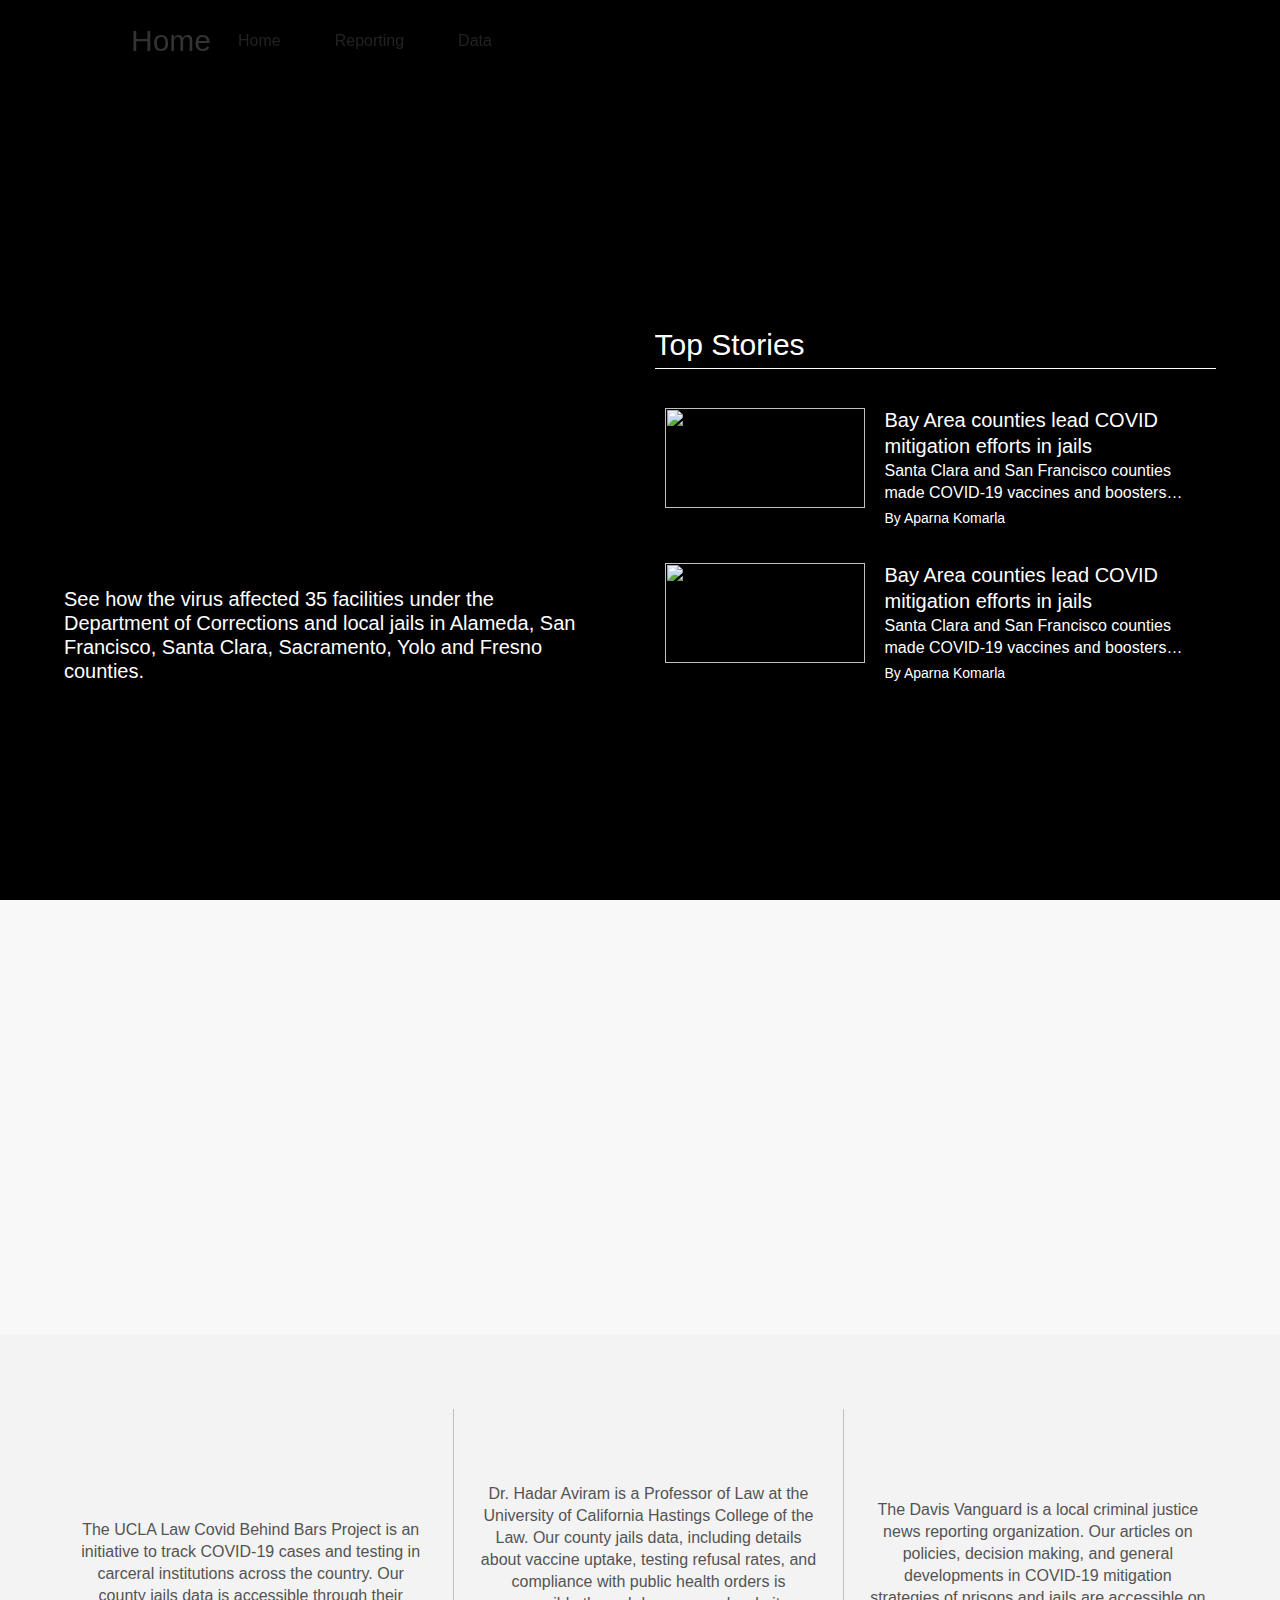
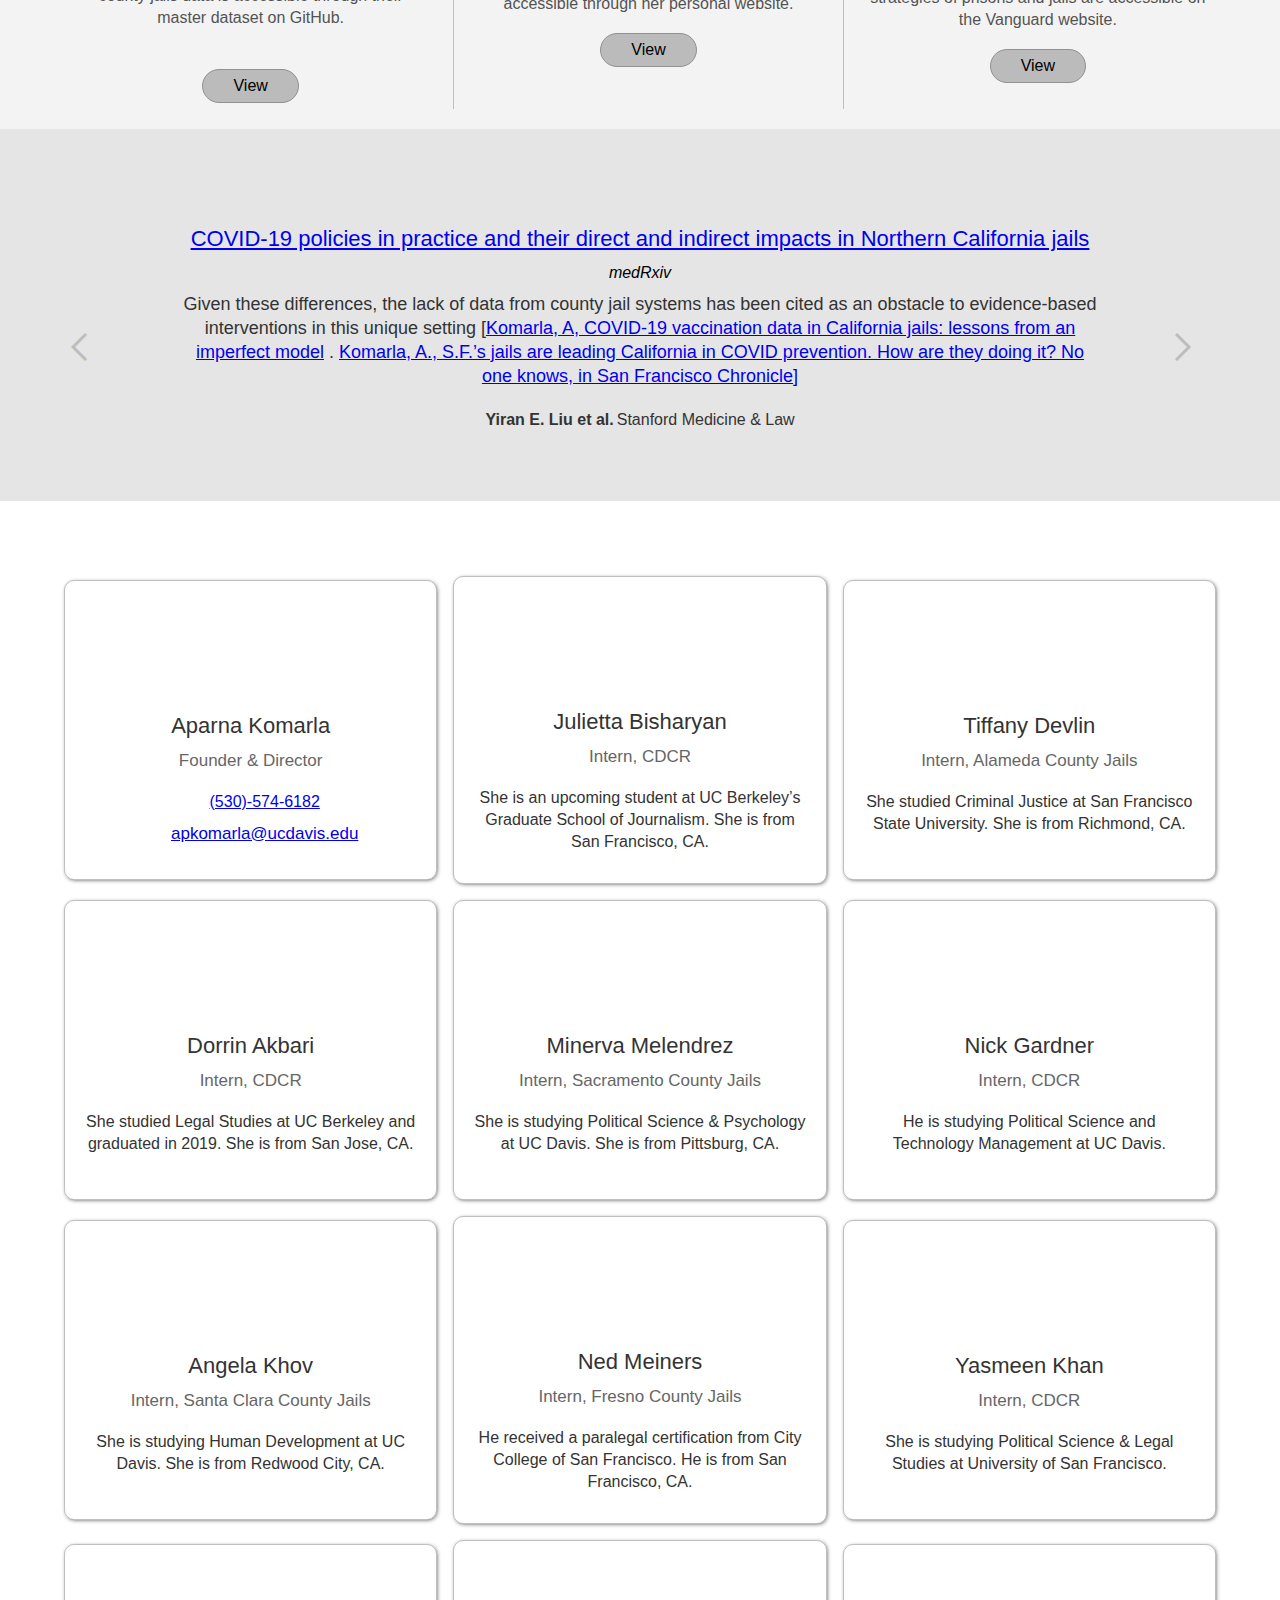
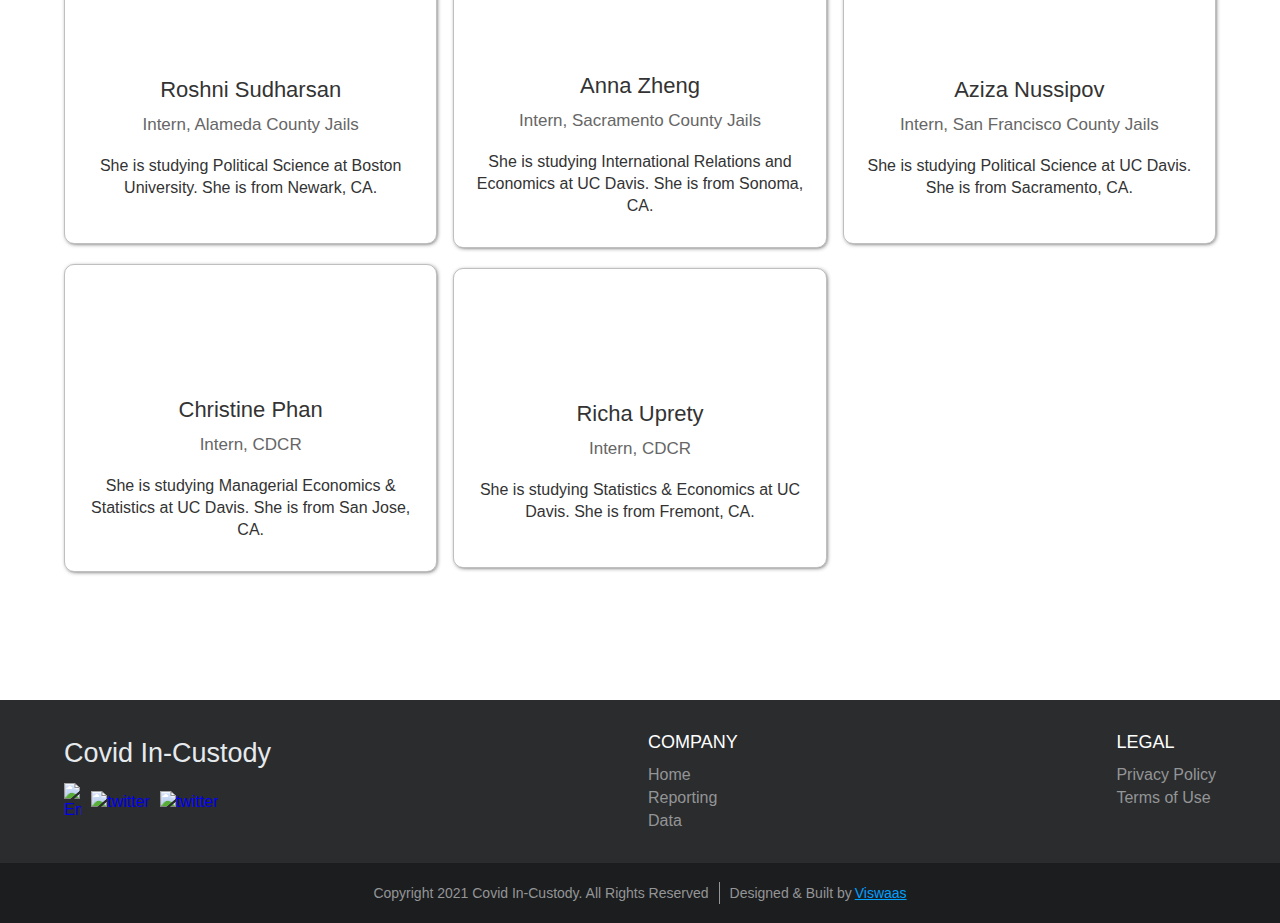
==== commit 0690e367: "Added top stories" ====
--- a/index.html
+++ b/index.html
@@ -41,30 +41,69 @@
         <h1 data-w-id="96acce7d-7569-3555-8a90-1e19390f0e8a" class="heading-33">Home</h1>
       </a>
       <div class="div-block-91">
-        <nav role="navigation" data-w-id="96acce7d-7569-3555-8a90-1e19390f0e8c" class="nav-menu-mobile w-nav-menu"><a
-            href="http://covidincustody.org/" class="nav-link-2 w-nav-link">Home</a>
-          <link rel="prerender" href="http://covidincustody.org/" /><a href="http://covidincustody.org/reporting"
-            class="nav-link-2 w-nav-link">Reporting</a><a href="http://covidincustody.org/data"
-            class="nav-link-2 w-nav-link">Data</a><a href="http://covidincustody.org/blog"
-            class="nav-link-2 w-nav-link">Blog</a><a target="_blank" href="https://twitter.com/CovidInCustody?s=20"
-            class="link-block-24 w-inline-block"><img
+        <nav
+          role="navigation"
+          data-w-id="96acce7d-7569-3555-8a90-1e19390f0e8c"
+          class="nav-menu-mobile w-nav-menu"
+        >
+          <a href="http://covidincustody.org/" class="nav-link-2 w-nav-link"
+            >Home</a
+          ><link rel="prerender" href="http://covidincustody.org/" /><a
+            href="http://covidincustody.org/reporting"
+            class="nav-link-2 w-nav-link"
+            >Reporting</a
+          ><a
+            href="http://covidincustody.org/data"
+            class="nav-link-2 w-nav-link"
+            >Data</a
+          ><a
+            href="http://covidincustody.org/data"
+            class="nav-link-2 w-nav-link"
+            >Blog</a
+          ><a
+            href="https://twitter.com/CovidInCustody?s=20"
+            target="_blank"
+            class="link-block-24 w-inline-block"
+            ><img
               src="https://uploads-ssl.webflow.com/5fff64ad1eeff2890652759c/60c7b1f935072d02fb3e23b0_580b57fcd9996e24bc43c53e.png"
-              loading="lazy" width="30" sizes="100vw"
-              srcset="https://uploads-ssl.webflow.com/5fff64ad1eeff2890652759c/60c7b1f935072d02fb3e23b0_580b57fcd9996e24bc43c53e-p-500.png 500w, https://uploads-ssl.webflow.com/5fff64ad1eeff2890652759c/60c7b1f935072d02fb3e23b0_580b57fcd9996e24bc43c53e.png 1687w"
-              alt="" /></a>
+              loading="lazy"
+              width="30"
+              sizes="100vw"
+              srcset="
+                https://uploads-ssl.webflow.com/5fff64ad1eeff2890652759c/60c7b1f935072d02fb3e23b0_580b57fcd9996e24bc43c53e-p-500.png  500w,
+                https://uploads-ssl.webflow.com/5fff64ad1eeff2890652759c/60c7b1f935072d02fb3e23b0_580b57fcd9996e24bc43c53e.png       1687w
+              "
+              alt=""
+          /></a>
         </nav>
-        <nav role="navigation" class="nav-menu w-nav-menu"><a href="http://covidincustody.org/"
-            class="nav-link-2-copy w-nav-link">Home</a>
-          <link rel="prerender" href="http://covidincustody.org/" /><a href="http://covidincustody.org/reporting"
-            class="nav-link-2-copy w-nav-link">Reporting</a><a href="http://covidincustody.org/data"
-            class="nav-link-2-copy w-nav-link">Data</a><a href="http://covidincustody.org/blog"
-            class="nav-link-2-copy w-nav-link">Blog</a><a target="_blank" href="https://twitter.com/CovidInCustody?s=20"
-            class="nav-link-2-copy w-inline-block"><img
+        <nav role="navigation" class="nav-menu w-nav-menu">
+          <a
+            href="http://covidincustody.org/"
+            class="nav-link-2-copy w-nav-link"
+            >Home</a
+          ><link rel="prerender" href="http://covidincustody.org/" /><a
+            href="http://covidincustody.org/reporting"
+            class="nav-link-2-copy w-nav-link"
+            >Reporting</a
+          ><a
+            href="http://covidincustody.org/data"
+            class="nav-link-2-copy w-nav-link"
+            >Data</a
+          ><a
+            href="https://twitter.com/CovidInCustody?s=20"
+            target="_blank"
+            class="nav-link-2-copy w-inline-block"
+            ><img
               src="https://uploads-ssl.webflow.com/5fff64ad1eeff2890652759c/60c7b1f935072d02fb3e23b0_580b57fcd9996e24bc43c53e.png"
-              loading="lazy" width="30"
-              sizes="(max-width: 767px) 100vw, (max-width: 1279px) 30px, (max-width: 1919px) 2vw, 30px"
-              srcset="https://uploads-ssl.webflow.com/5fff64ad1eeff2890652759c/60c7b1f935072d02fb3e23b0_580b57fcd9996e24bc43c53e-p-500.png 500w, https://uploads-ssl.webflow.com/5fff64ad1eeff2890652759c/60c7b1f935072d02fb3e23b0_580b57fcd9996e24bc43c53e.png 1687w"
-              alt="" /></a>
+              loading="lazy"
+              width="30"
+              sizes="(max-width: 991px) 100vw, (max-width: 1279px) 30px, (max-width: 1919px) 2vw, 30px"
+              srcset="
+                https://uploads-ssl.webflow.com/5fff64ad1eeff2890652759c/60c7b1f935072d02fb3e23b0_580b57fcd9996e24bc43c53e-p-500.png  500w,
+                https://uploads-ssl.webflow.com/5fff64ad1eeff2890652759c/60c7b1f935072d02fb3e23b0_580b57fcd9996e24bc43c53e.png       1687w
+              "
+              alt=""
+          /></a>
         </nav>
       </div>
       <div class="menu-button w-nav-button">
@@ -106,62 +145,97 @@
         <div class="top__stories__title__container">
           <h1 class="top__stories__title">Top Stories</h1>
         </div>
-        <div class="top__stories__container"><a
-            href="https://www.davisvanguard.org/2022/02/omicron-hits-sacramento-jails-hardest/"
-            id="w-node-_557b452f-44aa-c9a6-c822-ebbf8392c148-6b24c16b" target="_blank"
-            class="top__story w-inline-block w-clearfix">
-            <div class="article__image__container">
-              <div class="article__image__frame"><img
-                  src="https://uploads-ssl.webflow.com/5fff64ad1eeff2890652759c/60c3eb8db2a3335212198970_cell1.PNG"
-                  loading="lazy" height="40" width="82"
-                  srcset="https://uploads-ssl.webflow.com/5fff64ad1eeff2890652759c/60c3eb8db2a3335212198970_cell1-p-500.png 500w, https://uploads-ssl.webflow.com/5fff64ad1eeff2890652759c/60c3eb8db2a3335212198970_cell1.PNG 572w"
-                  sizes="(max-width: 479px) 65vw, (max-width: 767px) 21vw, (max-width: 991px) 20vw, 200px" alt=""
-                  class="article__image" /></div>
+        <div class="top__stories__container">
+          <a
+            href="https://www.mercurynews.com/2022/03/19/opinion-bay-area-counties-lead-covid-mitigation-efforts-in-jails/"
+            id="w-node-f8e0986c-b606-d69c-ce93-66f76b37c821-6b24c16b"
+            target="_blank"
+            class="top__story w-inline-block w-clearfix"
+            ><div class="article__image__container">
+              <div class="article__image__frame">
+                <img
+                  src="https://uploads-ssl.webflow.com/5fff64ad1eeff2890652759c/6237a374aed62872baccb555_2a5bf4d9390d45a393046724ffabd4cd.png"
+                  loading="lazy"
+                  height="40"
+                  width="82"
+                  srcset="
+                    https://uploads-ssl.webflow.com/5fff64ad1eeff2890652759c/6237a374aed62872baccb555_2a5bf4d9390d45a393046724ffabd4cd-p-500.png  500w,
+                    https://uploads-ssl.webflow.com/5fff64ad1eeff2890652759c/6237a374aed62872baccb555_2a5bf4d9390d45a393046724ffabd4cd-p-800.png  800w,
+                    https://uploads-ssl.webflow.com/5fff64ad1eeff2890652759c/6237a374aed62872baccb555_2a5bf4d9390d45a393046724ffabd4cd.png       1043w
+                  "
+                  sizes="(max-width: 479px) 65vw, (max-width: 767px) 100px, (max-width: 991px) 150px, 200px"
+                  alt=""
+                  class="article__image"
+                />
+              </div>
             </div>
             <section class="article__text__container">
               <div class="article__text__frame">
-                <h3 class="article__title"><strong class="bold-text-2">Omicron Hits Sac Jails the Hardest; Sheriff’s Lax
-                    COVID Practices, Overpopulation and Low Vaccinations Are to Blame</strong></h3>
-                <p class="article__description">This month, positive cases have quadrupled, affecting almost 20% of
-                  roughly 3,300 people incarcerated across both facilities. With a jail vaccination rate of just 30%, a
-                  rising population, and little to no information on testing and vaccinations for correctional staff, it
-                  is unclear how the county’s jail system will tackle the pandemic’s risk in the coming months.</p>
+                <h3 class="article__title">
+                  <strong class="bold-text-2"
+                    >Bay Area counties lead COVID mitigation efforts in
+                    jails</strong
+                  >
+                </h3>
+                <p class="article__description">
+                  Santa Clara and San Francisco counties made COVID-19
+                  vaccines and boosters mandatory for correctional officers —
+                  filling a critical gap in the state health department’s
+                  vaccination effort.
+                </p>
                 <div class="article__authors__container">
                   <div class="article__authors__frame w-clearfix">
-                    <h4 class="article__authors">By Aparna Komarla &amp; Sophia Juliana-Baltasar</h4>
+                    <h4 class="article__authors">By Aparna Komarla</h4>
                   </div>
                 </div>
               </div>
-            </section>
-          </a><a
-          href="https://www.davisvanguard.org/2022/01/no-court-for-santa-rita-quarantine-residents/"
-          id="w-node-_557b452f-44aa-c9a6-c822-ebbf8392c148-6b24c16b" target="_blank"
-          class="top__story w-inline-block w-clearfix">
-          <div class="article__image__container">
-            <div class="article__image__frame"><img
-                src="https://uploads-ssl.webflow.com/5fff64ad1eeff2890652759c/60b588d44d7ffa5c8ffbccfd_SantaRitaJail-130x87.jpg"
-                loading="lazy" height="40" width="82"
-                srcset="https://uploads-ssl.webflow.com/5fff64ad1eeff2890652759c/60b588d44d7ffa5c8ffbccfd_SantaRitaJail-130x87-p-500.jpeg 500w, https://uploads-ssl.webflow.com/5fff64ad1eeff2890652759c/60b588d44d7ffa5c8ffbccfd_SantaRitaJail-130x87.jpg 767w"
-                sizes="(max-width: 479px) 13vw, (max-width: 767px) 21vw, (max-width: 991px) 20vw, 200px" alt=""
-                class="article__image" /></div>
-          </div>
-          <section class="article__text__container">
-            <div class="article__text__frame">
-              <h3 class="article__title"><strong class="bold-text-2">No court access for Santa Rita Jail’s quarantined
-                  residents; COVID outbreak worsens by the day</strong></h3>
-              <p class="article__description">Kath Ryals, a public defender in Alameda County stated, “It is very
-                difficult to get a date in the bail court to have a motion heard. Transportation staff at SRJ is
-                limited and with quarantine, many inmates are not being brought to Dept. 13 for those motions. Dept.
-                13 has no video hookup to SRJ so if the inmate is not brought, the motion won’t be heard. There is a
-                significant backup.”</p>
-              <div class="article__authors__container">
-                <div class="article__authors__frame w-clearfix">
-                  <h4 class="article__authors">By Aparna Komarla &amp; Anjali Govindapanicker</h4>
+            </section></a
+          ><a
+            href="https://www.eastbaytimes.com/2022/03/19/opinion-bay-area-counties-lead-covid-mitigation-efforts-in-jails/"
+            id="w-node-_557b452f-44aa-c9a6-c822-ebbf8392c148-6b24c16b"
+            target="_blank"
+            class="top__story w-inline-block w-clearfix"
+            ><div class="article__image__container">
+              <div class="article__image__frame">
+                <img
+                  src="https://uploads-ssl.webflow.com/5fff64ad1eeff2890652759c/6237a374aed62872baccb555_2a5bf4d9390d45a393046724ffabd4cd.png"
+                  loading="lazy"
+                  height="40"
+                  width="82"
+                  srcset="
+                    https://uploads-ssl.webflow.com/5fff64ad1eeff2890652759c/6237a374aed62872baccb555_2a5bf4d9390d45a393046724ffabd4cd-p-500.png  500w,
+                    https://uploads-ssl.webflow.com/5fff64ad1eeff2890652759c/6237a374aed62872baccb555_2a5bf4d9390d45a393046724ffabd4cd-p-800.png  800w,
+                    https://uploads-ssl.webflow.com/5fff64ad1eeff2890652759c/6237a374aed62872baccb555_2a5bf4d9390d45a393046724ffabd4cd.png       1043w
+                  "
+                  sizes="(max-width: 479px) 13vw, (max-width: 767px) 100px, (max-width: 991px) 150px, 200px"
+                  alt=""
+                  class="article__image"
+                />
+              </div>
+            </div>
+            <section class="article__text__container">
+              <div class="article__text__frame">
+                <h3 class="article__title">
+                  <strong class="bold-text-2"
+                    >Bay Area counties lead COVID mitigation efforts in
+                    jails</strong
+                  >
+                </h3>
+                <p class="article__description">
+                  Santa Clara and San Francisco counties made COVID-19
+                  vaccines and boosters mandatory for correctional officers —
+                  filling a critical gap in the state health department’s
+                  vaccination effort.
+                </p>
+                <div class="article__authors__container">
+                  <div class="article__authors__frame w-clearfix">
+                    <h4 class="article__authors">By Aparna Komarla</h4>
+                  </div>
                 </div>
               </div>
-            </div>
-          </section>
-        </a></div>
+            </section></a
+          >
+        </div>
       </div>
     </div>
   </div>
@@ -185,88 +259,155 @@
 
   </div>
   <div id="Recognition" class="recognition wf-section">
-    <div data-w-id="9f238eaf-9b1d-b946-5de6-133dce409b71" style="opacity:0"
-      class="section__title__container cc-separate-subheadline">
+    <div
+      data-w-id="9f238eaf-9b1d-b946-5de6-133dce409b71"
+      style="opacity: 0"
+      class="section__title__container cc-separate-subheadline"
+    >
       <div class="decolineleft"></div>
       <h1 class="section__title">Collaborators &amp; Partners</h1>
       <div class="decolineright"></div>
     </div>
     <div class="div-block-107">
       <div class="div-block-108-copy">
-        <div class="div-block-109-copy"><img
+        <div class="div-block-109-copy">
+          <img
             src="https://uploads-ssl.webflow.com/5fff64ad1eeff2890652759c/601cd0a751b71801d1679098_site-logo.svg"
-            loading="lazy" width="253" alt="" class="uclabbdp-copy" /></div>
+            loading="lazy"
+            width="253"
+            alt=""
+            class="uclabbdp-copy"
+          />
+        </div>
         <div class="div-block-110">
-          <div class="col__text">The UCLA Law Covid Behind Bars Project is an initiative to track COVID-19
-            cases and
-            testing in carceral institutions across the country. Our county jails data is accessible through
-            their
-            master dataset on GitHub.</div><a
+          <div class="col__text">
+            The UCLA Law Covid Behind Bars Project is an initiative to track
+            COVID-19 cases and testing in carceral institutions across the
+            country. Our county jails data is accessible through their master
+            dataset on GitHub.
+          </div>
+          <a
             href="https://docs.google.com/spreadsheets/d/1X6uJkXXS-O6eePLxw2e4JeRtM41uPZ2eRcOA_HkPVTk/edit#gid=1197647409"
-            target="_blank" class="coll_button w-inline-block">
-            <div class="col__button__text">View</div>
-          </a>
+            target="_blank"
+            class="coll_button w-inline-block"
+            ><div class="col__button__text">View</div></a
+          >
         </div>
       </div>
       <div class="div-block-108">
-        <div class="div-block-108-copy"><img
+        <div class="div-block-108-copy">
+          <img
             src="https://uploads-ssl.webflow.com/5fff64ad1eeff2890652759c/6101bacb2fcd647c8dfffa41_hada_aviram.png"
-            loading="lazy" width="12" alt="" class="hadar_aviram-copy" /></div>
+            loading="lazy"
+            width="12"
+            alt=""
+            class="hadar_aviram-copy"
+          />
+        </div>
         <div class="div-block-110">
-          <div class="col__text">Dr. Hadar Aviram is a Professor of Law at the University of California
-            Hastings College
-            of the Law. Our county jails data, including details about vaccine uptake, testing refusal
-            rates, and
-            compliance with public health orders is accessible through her personal website.</div><a
-            href="https://www.hadaraviram.com/covid-in-custody-project/" target="_blank"
-            class="coll_button w-inline-block">
-            <div class="col__button__text">View</div>
-          </a>
+          <div class="col__text">
+            Dr. Hadar Aviram is a Professor of Law at the University of
+            California Hastings College of the Law. Our county jails data,
+            including details about vaccine uptake, testing refusal rates, and
+            compliance with public health orders is accessible through her
+            personal website.
+          </div>
+          <a
+            href="https://www.hadaraviram.com/covid-in-custody-project/"
+            target="_blank"
+            class="coll_button w-inline-block"
+            ><div class="col__button__text">View</div></a
+          >
         </div>
       </div>
       <div class="div-block-108">
-        <div class="div-block-108-copy-copy"><img
+        <div class="div-block-108-copy-copy">
+          <img
             src="https://uploads-ssl.webflow.com/5fff64ad1eeff2890652759c/5fff65ad175cf87f0f305468_Logo.png"
-            loading="lazy" width="169" sizes="168.984375px"
-            srcset="https://uploads-ssl.webflow.com/5fff64ad1eeff2890652759c/5fff65ad175cf87f0f305468_Logo-p-500.png 500w, https://uploads-ssl.webflow.com/5fff64ad1eeff2890652759c/5fff65ad175cf87f0f305468_Logo.png 586w"
-            alt="" class="davisvanguard-copy" /></div>
+            loading="lazy"
+            width="169"
+            sizes="169px"
+            srcset="
+              https://uploads-ssl.webflow.com/5fff64ad1eeff2890652759c/5fff65ad175cf87f0f305468_Logo-p-500.png 500w,
+              https://uploads-ssl.webflow.com/5fff64ad1eeff2890652759c/5fff65ad175cf87f0f305468_Logo.png       586w
+            "
+            alt=""
+            class="davisvanguard-copy"
+          />
+        </div>
         <div class="div-block-110">
-          <div class="col__text">The Davis Vanguard is a local criminal justice news reporting organization.
-            Our
-            articles on policies, decision making, and general developments in COVID-19 mitigation
-            strategies of prisons
-            and jails are accessible on the Vanguard website.</div><a
-            href="https://www.davisvanguard.org/author/aparna-komarla/" target="_blank"
-            class="coll_button w-inline-block">
-            <div class="col__button__text">View</div>
-          </a>
+          <div class="col__text">
+            The Davis Vanguard is a local criminal justice news reporting
+            organization. Our articles on policies, decision making, and
+            general developments in COVID-19 mitigation strategies of prisons
+            and jails are accessible on the Vanguard website.
+          </div>
+          <a
+            href="https://www.davisvanguard.org/author/aparna-komarla/"
+            target="_blank"
+            class="coll_button w-inline-block"
+            ><div class="col__button__text">View</div></a
+          >
         </div>
       </div>
     </div>
     <div class="collaborators__container">
-      <div class="collaborator__container_left"><a
+      <div class="collaborator__container_left">
+        <a
           href="https://docs.google.com/spreadsheets/d/1X6uJkXXS-O6eePLxw2e4JeRtM41uPZ2eRcOA_HkPVTk/edit#gid=1197647409"
-          target="_blank" class="collaborator__button w-inline-block">
-          <div class="collaborator__logo__container"><img
+          target="_blank"
+          class="collaborator__button w-inline-block"
+          ><div class="collaborator__logo__container">
+            <img
               src="https://uploads-ssl.webflow.com/5fff64ad1eeff2890652759c/601cd0a751b71801d1679098_site-logo.svg"
-              loading="lazy" width="234" alt="" class="uclabbdp" /></div>
-        </a></div>
-      <div id="w-node-_79f49577-27ac-31fc-989f-1dee110920f3-6b24c16b" class="collaborator__container"><a
-          href="https://www.hadaraviram.com/covid-in-custody-project/" target="_blank"
-          class="collaborator__button w-inline-block">
-          <div class="collaborator__logo__container-copy"><img
+              loading="lazy"
+              width="234"
+              alt=""
+              class="uclabbdp"
+            /></div
+        ></a>
+      </div>
+      <div
+        id="w-node-_79f49577-27ac-31fc-989f-1dee110920f3-6b24c16b"
+        class="collaborator__container"
+      >
+        <a
+          href="https://www.hadaraviram.com/covid-in-custody-project/"
+          target="_blank"
+          class="collaborator__button w-inline-block"
+          ><div class="collaborator__logo__container-copy">
+            <img
               src="https://uploads-ssl.webflow.com/5fff64ad1eeff2890652759c/6101bacb2fcd647c8dfffa41_hada_aviram.png"
-              loading="lazy" width="25" alt="" class="hadar_aviram" /></div>
-        </a></div>
-      <div id="w-node-_0981a62a-9cfd-1997-d0cf-a61320c1299d-6b24c16b" class="collaborator__container"><a
-          href="https://www.davisvanguard.org/author/aparna-komarla/" target="_blank"
-          class="collaborator__button w-inline-block">
-          <div class="collaborator__logo__container"><img
+              loading="lazy"
+              width="25"
+              alt=""
+              class="hadar_aviram"
+            /></div
+        ></a>
+      </div>
+      <div
+        id="w-node-_0981a62a-9cfd-1997-d0cf-a61320c1299d-6b24c16b"
+        class="collaborator__container"
+      >
+        <a
+          href="https://www.davisvanguard.org/author/aparna-komarla/"
+          target="_blank"
+          class="collaborator__button w-inline-block"
+          ><div class="collaborator__logo__container">
+            <img
               src="https://uploads-ssl.webflow.com/5fff64ad1eeff2890652759c/5fff65ad175cf87f0f305468_Logo.png"
-              loading="lazy" width="163" sizes="100vw"
-              srcset="https://uploads-ssl.webflow.com/5fff64ad1eeff2890652759c/5fff65ad175cf87f0f305468_Logo-p-500.png 500w, https://uploads-ssl.webflow.com/5fff64ad1eeff2890652759c/5fff65ad175cf87f0f305468_Logo.png 586w"
-              alt="" class="davisvanguard" /></div>
-        </a></div>
+              loading="lazy"
+              width="163"
+              sizes="100vw"
+              srcset="
+                https://uploads-ssl.webflow.com/5fff64ad1eeff2890652759c/5fff65ad175cf87f0f305468_Logo-p-500.png 500w,
+                https://uploads-ssl.webflow.com/5fff64ad1eeff2890652759c/5fff65ad175cf87f0f305468_Logo.png       586w
+              "
+              alt=""
+              class="davisvanguard"
+            /></div
+        ></a>
+      </div>
     </div>
   </div>
   <div id="customers" class="section-9 wf-section">
@@ -280,6 +421,52 @@
       data-easing="ease" data-hide-arrows="false" data-disable-swipe="false" data-autoplay-limit="0"
       data-nav-spacing="3" data-duration="500" data-infinite="true">
       <div class="w-slider-mask">
+        <div class="testimony-slide w-slide">
+          <div>
+            <a
+              href="https://www.medrxiv.org/content/10.1101/2022.01.11.22269106v2.full"
+              target="_blank"
+              class="w-inline-block"
+              ><h2 class="heading-38">
+                COVID-19 policies in practice and their direct and indirect
+                impacts in Northern California jails
+              </h2></a
+            >
+            <h2 class="heading-38-copy">medRxiv</h2>
+            <p class="testimony-text-2">
+              Given these differences, the lack of data from county jail
+              systems has been cited as an obstacle to evidence-based
+              interventions in this unique setting [<a
+                href="https://uclacovidbehindbars.org/covid-vaccination-data-in-california-jails"
+                target="_blank"
+                >Komarla, A, COVID-19 vaccination data in California jails:
+                lessons from an imperfect model</a
+              >
+              .
+              <a
+                href="https://www.sfchronicle.com/opinion/openforum/article/S-F-s-jails-are-leading-California-in-COVID-16613932.php"
+                target="_blank"
+                >Komarla, A., S.F.’s jails are leading California in COVID
+                prevention. How are they doing it? No one knows, in San
+                Francisco Chronicle</a
+              ><a
+                target="_blank"
+                href="https://www.sfchronicle.com/opinion/openforum/article/S-F-s-jails-are-leading-California-in-COVID-16613932.php)]"
+                >]</a
+              >
+            </p>
+            <div class="div-block-129">
+              <div class="name">
+                <strong class="bold-text-6">Yiran E. Liu et al.</strong><br />
+              </div>
+              <div class="name-copy">
+                <strong class="bold-text-7"
+                  >Stanford Medicine &amp; Law</strong
+                ><br />
+              </div>
+            </div>
+          </div>
+        </div>
         <div class="testimony-slide w-slide">
           <div><a
               href="https://www.sfchronicle.com/opinion/openforum/article/Newsom-is-afraid-of-a-winter-COVID-surge-Then-do-16629223.php"
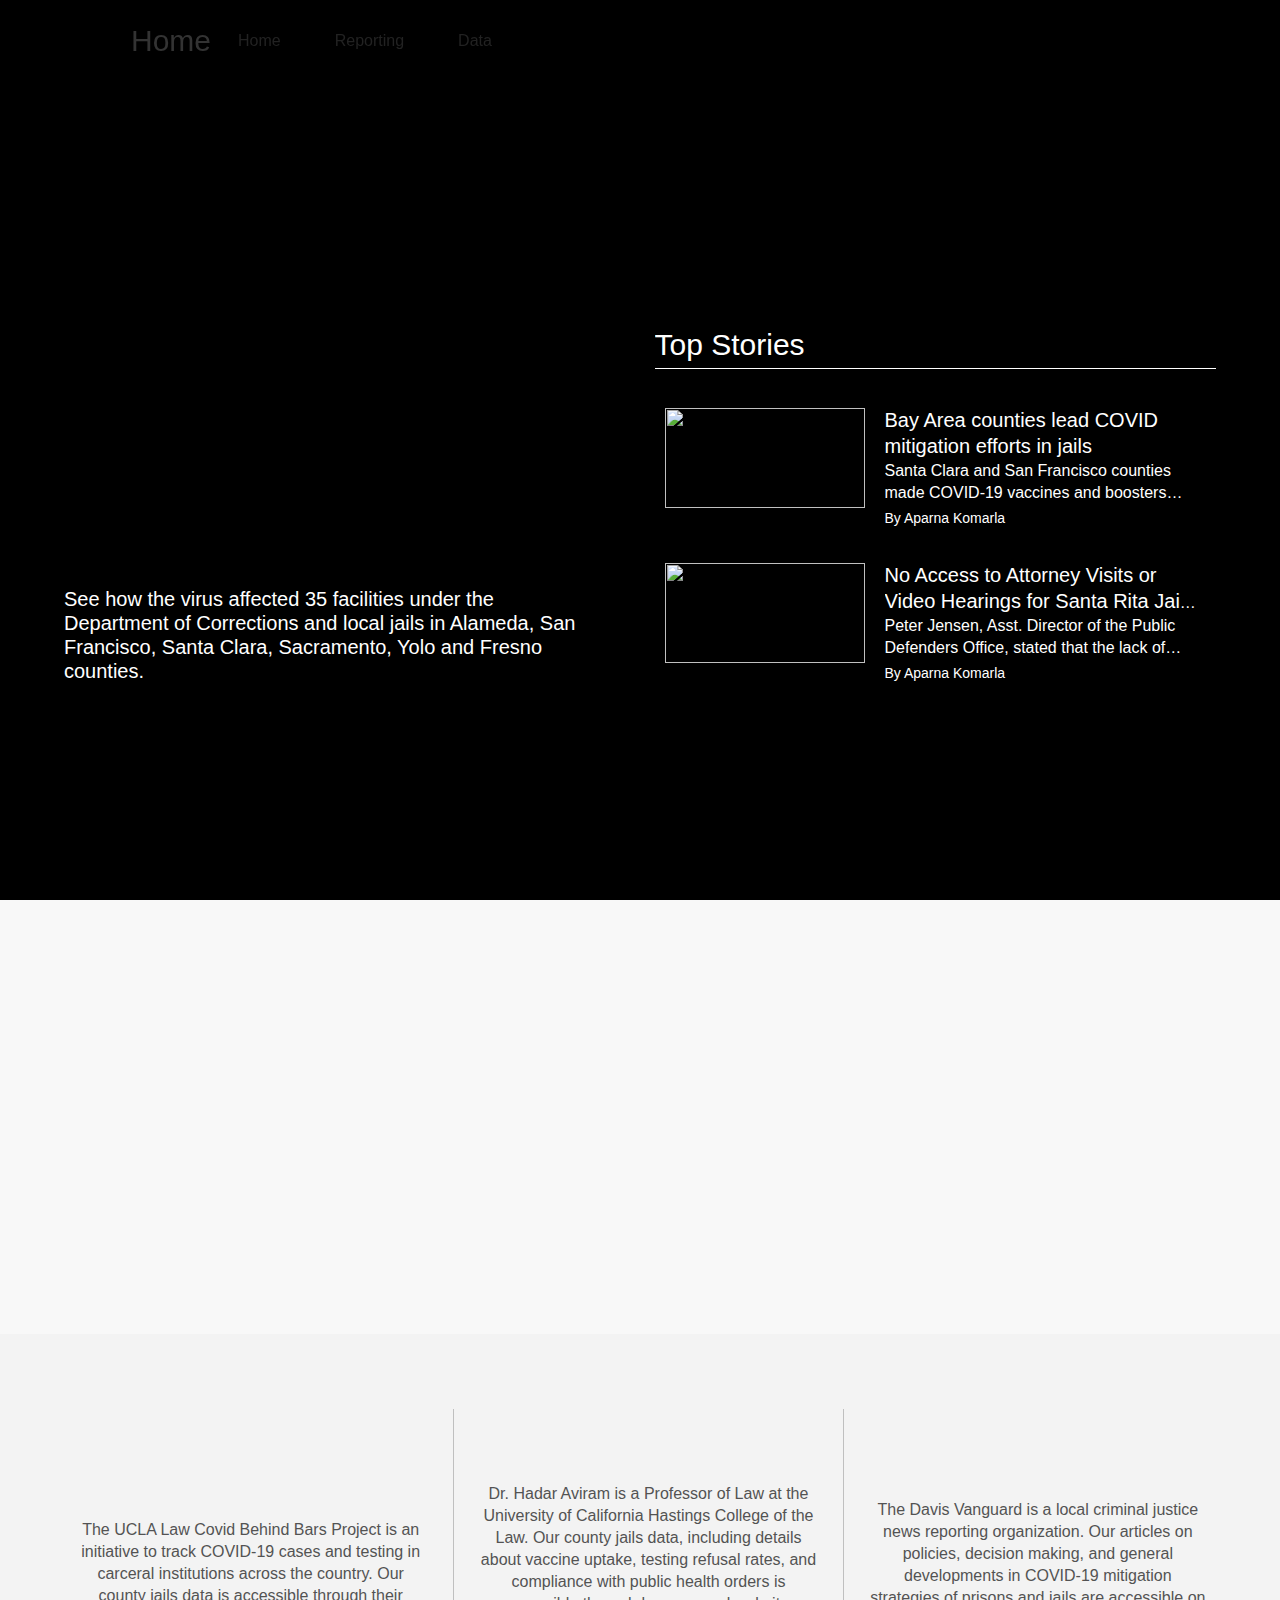
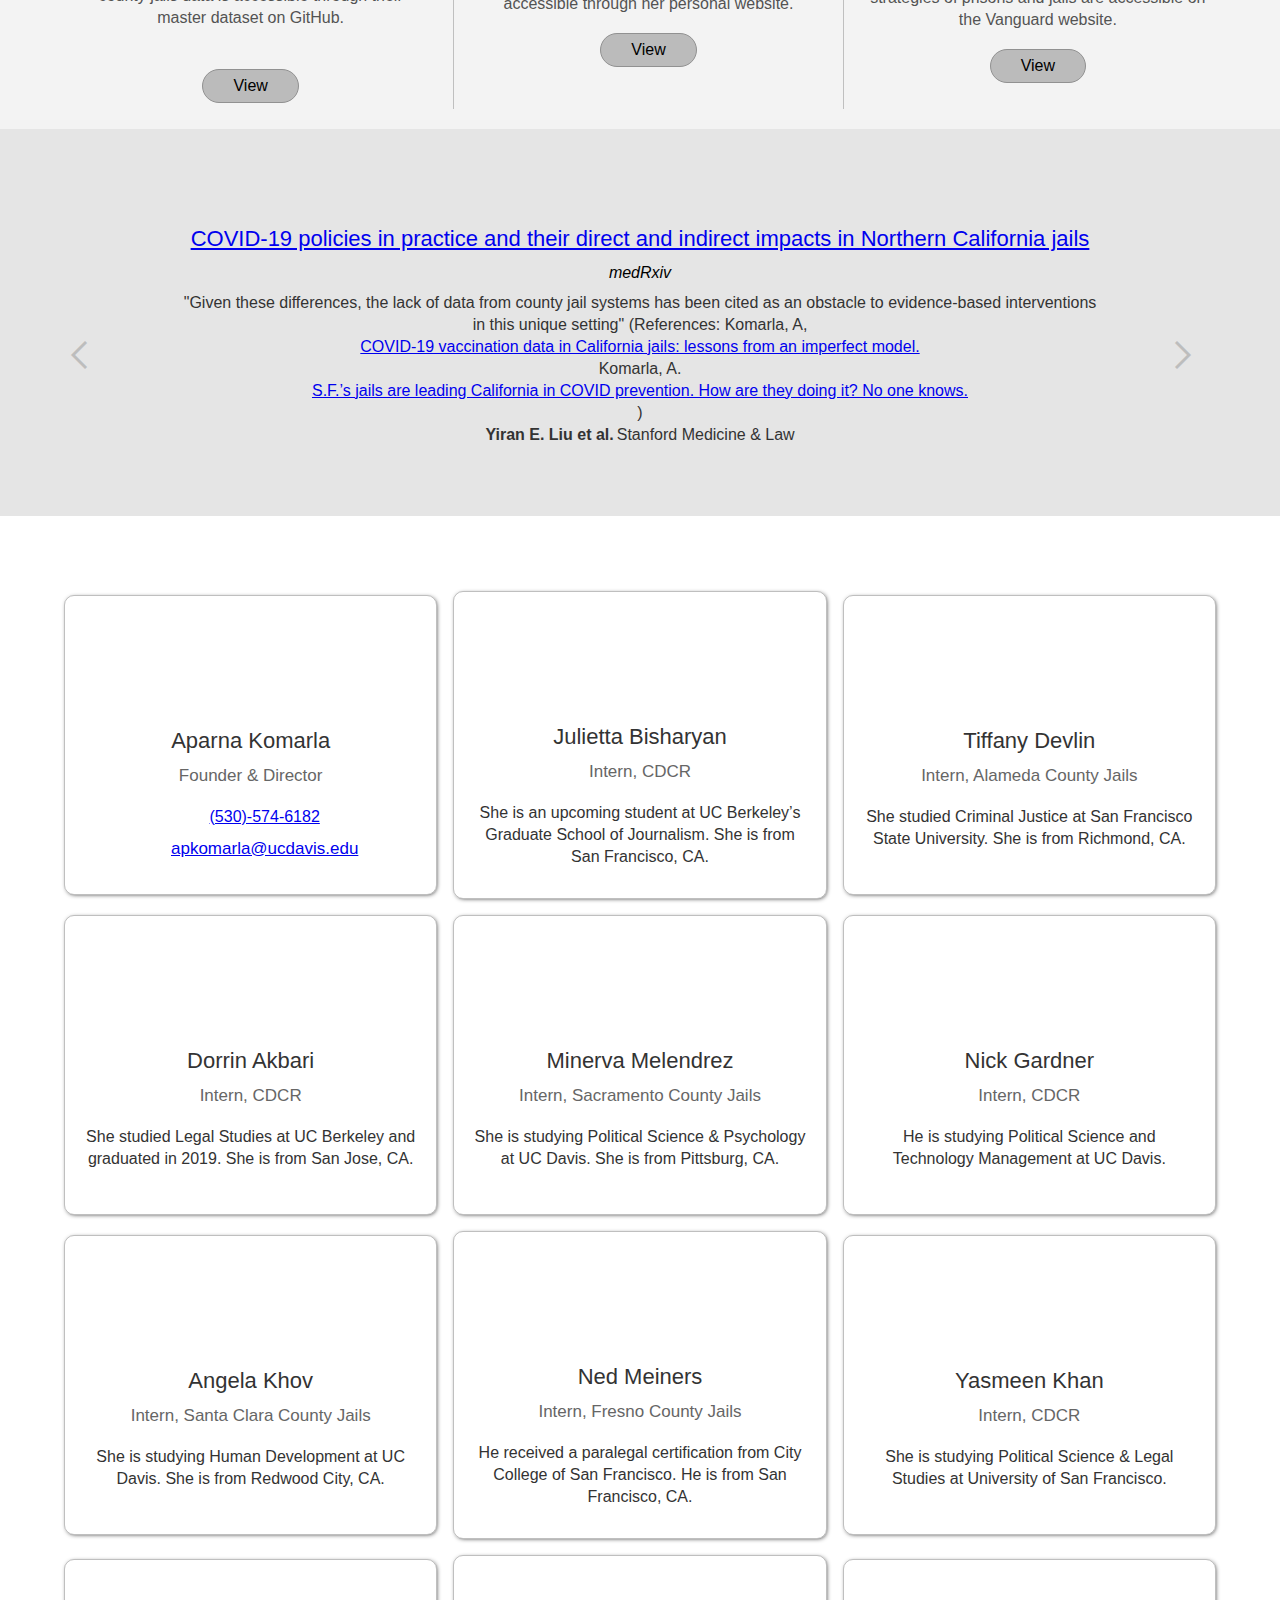
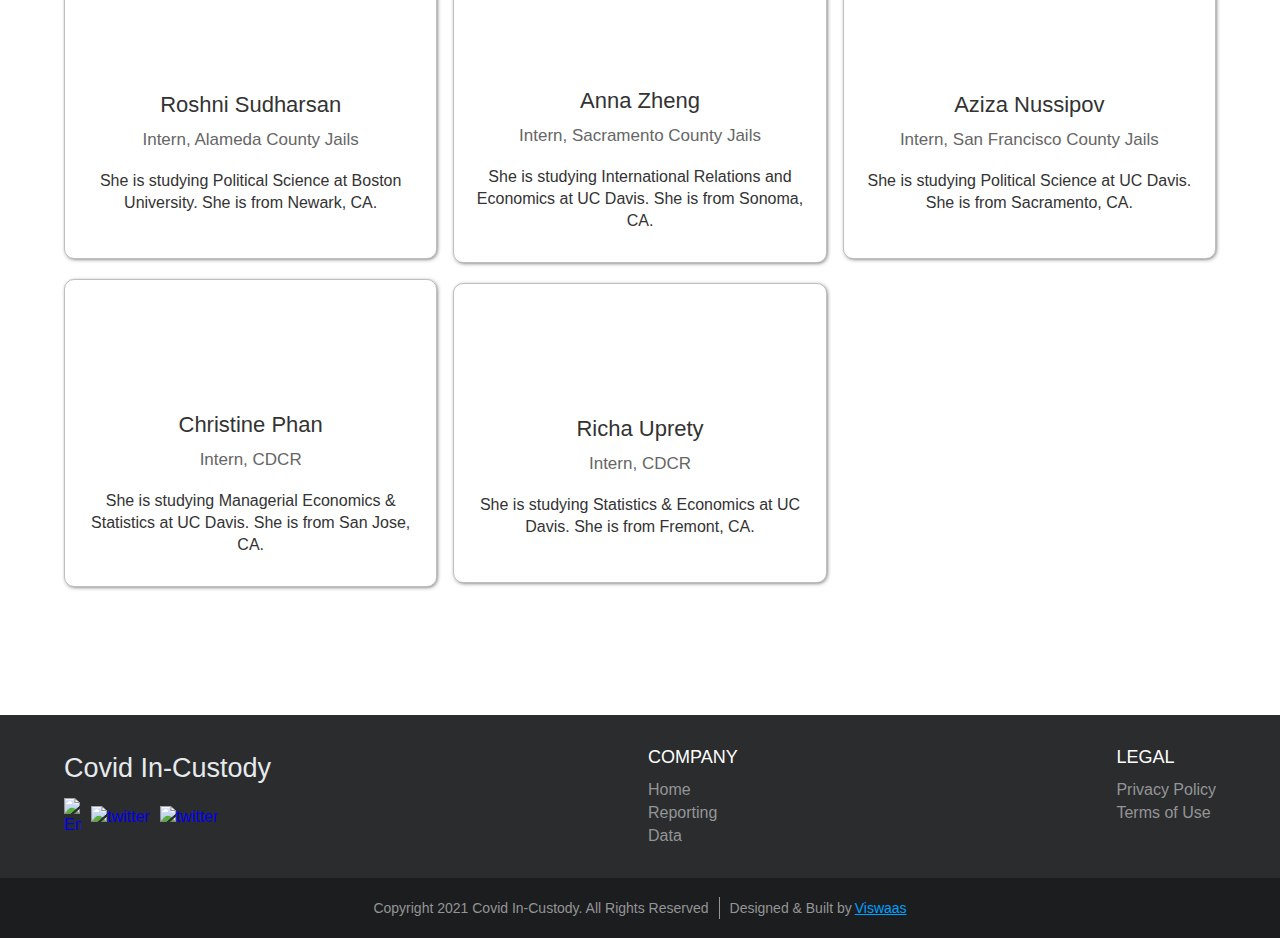
==== commit d8c74892: "Added top stories" ====
--- a/index.html
+++ b/index.html
@@ -163,7 +163,7 @@
                     https://uploads-ssl.webflow.com/5fff64ad1eeff2890652759c/6237a374aed62872baccb555_2a5bf4d9390d45a393046724ffabd4cd-p-800.png  800w,
                     https://uploads-ssl.webflow.com/5fff64ad1eeff2890652759c/6237a374aed62872baccb555_2a5bf4d9390d45a393046724ffabd4cd.png       1043w
                   "
-                  sizes="(max-width: 479px) 65vw, (max-width: 767px) 100px, (max-width: 991px) 150px, 200px"
+                  sizes="(max-width: 479px) 57vw, (max-width: 767px) 21vw, (max-width: 991px) 20vw, 200px"
                   alt=""
                   class="article__image"
                 />
@@ -198,16 +198,10 @@
             ><div class="article__image__container">
               <div class="article__image__frame">
                 <img
-                  src="https://uploads-ssl.webflow.com/5fff64ad1eeff2890652759c/6237a374aed62872baccb555_2a5bf4d9390d45a393046724ffabd4cd.png"
+                  src="https://uploads-ssl.webflow.com/5fff64ad1eeff2890652759c/60c3ecc710556dac67dc2c36_tower%20wire.jpg"
                   loading="lazy"
                   height="40"
                   width="82"
-                  srcset="
-                    https://uploads-ssl.webflow.com/5fff64ad1eeff2890652759c/6237a374aed62872baccb555_2a5bf4d9390d45a393046724ffabd4cd-p-500.png  500w,
-                    https://uploads-ssl.webflow.com/5fff64ad1eeff2890652759c/6237a374aed62872baccb555_2a5bf4d9390d45a393046724ffabd4cd-p-800.png  800w,
-                    https://uploads-ssl.webflow.com/5fff64ad1eeff2890652759c/6237a374aed62872baccb555_2a5bf4d9390d45a393046724ffabd4cd.png       1043w
-                  "
-                  sizes="(max-width: 479px) 13vw, (max-width: 767px) 100px, (max-width: 991px) 150px, 200px"
                   alt=""
                   class="article__image"
                 />
@@ -217,15 +211,19 @@
               <div class="article__text__frame">
                 <h3 class="article__title">
                   <strong class="bold-text-2"
-                    >Bay Area counties lead COVID mitigation efforts in
-                    jails</strong
+                    >No Access to Attorney Visits or Video Hearings for Santa
+                    Rita Jail Residents, Says Alameda Public Defender’s
+                    Office</strong
                   >
                 </h3>
                 <p class="article__description">
-                  Santa Clara and San Francisco counties made COVID-19
-                  vaccines and boosters mandatory for correctional officers —
-                  filling a critical gap in the state health department’s
-                  vaccination effort.
+                  Peter Jensen, Asst. Director of the Public Defenders Office,
+                  stated that the lack of contact during the pre-trial period
+                  means that attorneys lose housing, medical, and psychiatric
+                  information about the detainee. Attorneys also lose access
+                  to critical defense evidence. “Access to justice is denied
+                  when we don’t follow the law regarding pre-trial
+                  confinement,” he said.
                 </p>
                 <div class="article__authors__container">
                   <div class="article__authors__frame w-clearfix">
@@ -411,15 +409,28 @@
     </div>
   </div>
   <div id="customers" class="section-9 wf-section">
-    <div data-w-id="61df2a38-d12a-9177-b5ec-7e69107c2565" style="opacity:0"
-      class="section__title__container cc-separate-subheadline">
+    <div
+      data-w-id="61df2a38-d12a-9177-b5ec-7e69107c2565"
+      style="opacity: 0"
+      class="section__title__container cc-separate-subheadline"
+    >
       <div class="decolineleft"></div>
       <h1 class="section__title">Featured In</h1>
       <div class="decolineright"></div>
     </div>
-    <div data-delay="4000" data-animation="slide" class="testimonial-slider w-slider" data-autoplay="false"
-      data-easing="ease" data-hide-arrows="false" data-disable-swipe="false" data-autoplay-limit="0"
-      data-nav-spacing="3" data-duration="500" data-infinite="true">
+    <div
+      data-delay="4000"
+      data-animation="slide"
+      class="testimonial-slider w-slider"
+      data-autoplay="false"
+      data-easing="ease"
+      data-hide-arrows="false"
+      data-disable-swipe="false"
+      data-autoplay-limit="0"
+      data-nav-spacing="3"
+      data-duration="500"
+      data-infinite="true"
+    >
       <div class="w-slider-mask">
         <div class="testimony-slide w-slide">
           <div>
@@ -433,28 +444,24 @@
               </h2></a
             >
             <h2 class="heading-38-copy">medRxiv</h2>
-            <p class="testimony-text-2">
-              Given these differences, the lack of data from county jail
-              systems has been cited as an obstacle to evidence-based
-              interventions in this unique setting [<a
-                href="https://uclacovidbehindbars.org/covid-vaccination-data-in-california-jails"
-                target="_blank"
-                >Komarla, A, COVID-19 vaccination data in California jails:
-                lessons from an imperfect model</a
+            <div class="div-block-130">
+              <div class="text-block-26">
+                &quot;Given these differences, the lack of data from county
+                jail systems has been cited as an obstacle to evidence-based
+                interventions in this unique setting&quot; (References:
+                Komarla, A,
+              </div>
+              <a href="#"
+                >COVID-19 vaccination data in California jails: lessons from
+                an imperfect model.</a
               >
-              .
-              <a
-                href="https://www.sfchronicle.com/opinion/openforum/article/S-F-s-jails-are-leading-California-in-COVID-16613932.php"
-                target="_blank"
-                >Komarla, A., S.F.’s jails are leading California in COVID
-                prevention. How are they doing it? No one knows, in San
-                Francisco Chronicle</a
-              ><a
-                target="_blank"
-                href="https://www.sfchronicle.com/opinion/openforum/article/S-F-s-jails-are-leading-California-in-COVID-16613932.php)]"
-                >]</a
+              <div class="text-block-27">Komarla, A.</div>
+              <a href="#"
+                >S.F.’s jails are leading California in COVID prevention. How
+                are they doing it? No one knows.</a
               >
-            </p>
+              <div class="text-block-27-copy">)</div>
+            </div>
             <div class="div-block-129">
               <div class="name">
                 <strong class="bold-text-6">Yiran E. Liu et al.</strong><br />
@@ -468,64 +475,116 @@
           </div>
         </div>
         <div class="testimony-slide w-slide">
-          <div><a
+          <div>
+            <a
               href="https://www.sfchronicle.com/opinion/openforum/article/Newsom-is-afraid-of-a-winter-COVID-surge-Then-do-16629223.php"
-              target="_blank" class="w-inline-block">
-              <h2 class="heading-38">Newsom is afraid of a winter COVID surge? Then do something about prison crowding
-              </h2>
-            </a>
+              target="_blank"
+              class="w-inline-block"
+              ><h2 class="heading-38">
+                Newsom is afraid of a winter COVID surge? Then do something
+                about prison crowding
+              </h2></a
+            >
             <h2 class="heading-38-copy">San Francisco Chronicle</h2>
-            <p class="testimony-text-2">&quot;In the Sacramento County Jail, from Oct. 6 to Nov. 11, COVID cases
-              increased by 2,580%, resulting in 4% of its jailed population having an active case of COVID&quot;</p>
+            <p class="testimony-text-2">
+              &quot;In the Sacramento County Jail, from Oct. 6 to Nov. 11,
+              COVID cases increased by 2,580%, resulting in 4% of its jailed
+              population having an active case of COVID&quot;
+            </p>
             <div class="div-block-129">
-              <div class="name"><strong class="bold-text-6">Sharon Dolovich, Amanda Klonsky and Hope
-                  Johnson</strong><br /></div>
-              <div class="name-copy"><strong class="bold-text-7">UCLA Law COVID Behind Bars Project</strong><br /></div>
+              <div class="name">
+                <strong class="bold-text-6"
+                  >Sharon Dolovich, Amanda Klonsky and Hope Johnson</strong
+                ><br />
+              </div>
+              <div class="name-copy">
+                <strong class="bold-text-7"
+                  >UCLA Law COVID Behind Bars Project</strong
+                ><br />
+              </div>
             </div>
           </div>
         </div>
         <div class="testimony-slide w-slide">
-          <div><a
+          <div>
+            <a
               href="https://cdn.vanderbilt.edu/vu-wp0/wp-content/uploads/sites/278/2021/05/28074050/Jails-Sheriffs-and-Carceral-Policymaking.pdf"
-              target="_blank" class="w-inline-block">
-              <h2 class="heading-38">Jails, Sheriffs, and Carceral Policymaking</h2>
-            </a>
+              target="_blank"
+              class="w-inline-block"
+              ><h2 class="heading-38">
+                Jails, Sheriffs, and Carceral Policymaking
+              </h2></a
+            >
             <h2 class="heading-38-copy">Vanderbilt Law Review</h2>
-            <p class="testimony-text-2">&quot;Santa Rita Jail does not administer or recommend COVID-19 testing prior to
-              quarantine release&quot;</p>
+            <p class="testimony-text-2">
+              &quot;Santa Rita Jail does not administer or recommend COVID-19
+              testing prior to quarantine release&quot;
+            </p>
             <div class="div-block-129">
-              <div class="name"><strong class="bold-text-6">Aaron Littman,</strong><br /></div>
-              <div class="name-copy"><strong class="bold-text-7"> UCLA Law</strong><br /></div>
+              <div class="name">
+                <strong class="bold-text-6">Aaron Littman,</strong><br />
+              </div>
+              <div class="name-copy">
+                <strong class="bold-text-7"> UCLA Law</strong><br />
+              </div>
             </div>
           </div>
         </div>
         <div class="testimony-slide w-slide">
-          <div><a href="https://papers.ssrn.com/sol3/papers.cfm?abstract_id=3801194" target="_blank"
-              class="w-inline-block">
-              <h2 class="heading-38">Pandemic Eugenics: Discrimination, Disability, &amp; Detention during COVID-19</h2>
-            </a>
+          <div>
+            <a
+              href="https://papers.ssrn.com/sol3/papers.cfm?abstract_id=3801194"
+              target="_blank"
+              class="w-inline-block"
+              ><h2 class="heading-38">
+                Pandemic Eugenics: Discrimination, Disability, &amp; Detention
+                during COVID-19
+              </h2></a
+            >
             <h2 class="heading-38-copy">Loyola Law Review</h2>
-            <p class="testimony-text-2">A San Quentin resident says, “COVID-19 could have only reached death row via
-              staff. Many of us believe this was intentional&quot;</p>
+            <p class="testimony-text-2">
+              A San Quentin resident says, “COVID-19 could have only reached
+              death row via staff. Many of us believe this was
+              intentional&quot;
+            </p>
             <div class="div-block-129">
-              <div class="name"><strong class="bold-text-6">Laura I Appleman,</strong><br /></div>
-              <div class="name-copy"><strong class="bold-text-7"> Willamette University College of Law</strong><br />
+              <div class="name">
+                <strong class="bold-text-6">Laura I Appleman,</strong><br />
+              </div>
+              <div class="name-copy">
+                <strong class="bold-text-7">
+                  Willamette University College of Law</strong
+                ><br />
               </div>
             </div>
           </div>
         </div>
         <div class="testimony-slide w-slide">
-          <div><a href="https://papers.ssrn.com/sol3/papers.cfm?abstract_id=3801903" target="_blank"
-              class="w-inline-block">
-              <h2 class="heading-38">Bottleneck: The Place of County Jails in California’s COVID-19 Correctional Crisis
-              </h2>
-            </a>
-            <h2 class="heading-38-copy">Hastings Journal of Crime and Punishment</h2>
-            <p class="testimony-text-2">“One such resource is a regional collection effort by the Davis Vanguard, which
-              includes an accessible database covering several counties.&quot;</p>
+          <div>
+            <a
+              href="https://papers.ssrn.com/sol3/papers.cfm?abstract_id=3801903"
+              target="_blank"
+              class="w-inline-block"
+              ><h2 class="heading-38">
+                Bottleneck: The Place of County Jails in California’s COVID-19
+                Correctional Crisis
+              </h2></a
+            >
+            <h2 class="heading-38-copy">
+              Hastings Journal of Crime and Punishment
+            </h2>
+            <p class="testimony-text-2">
+              “One such resource is a regional collection effort by the Davis
+              Vanguard, which includes an accessible database covering several
+              counties.&quot;
+            </p>
             <div class="div-block-129">
-              <div class="name"><strong class="bold-text-6">Hadar Aviram, </strong><br /></div>
-              <div class="name-copy"><strong class="bold-text-7"> UC Hastings Law</strong><br /></div>
+              <div class="name">
+                <strong class="bold-text-6">Hadar Aviram, </strong><br />
+              </div>
+              <div class="name-copy">
+                <strong class="bold-text-7"> UC Hastings Law</strong><br />
+              </div>
             </div>
           </div>
         </div>
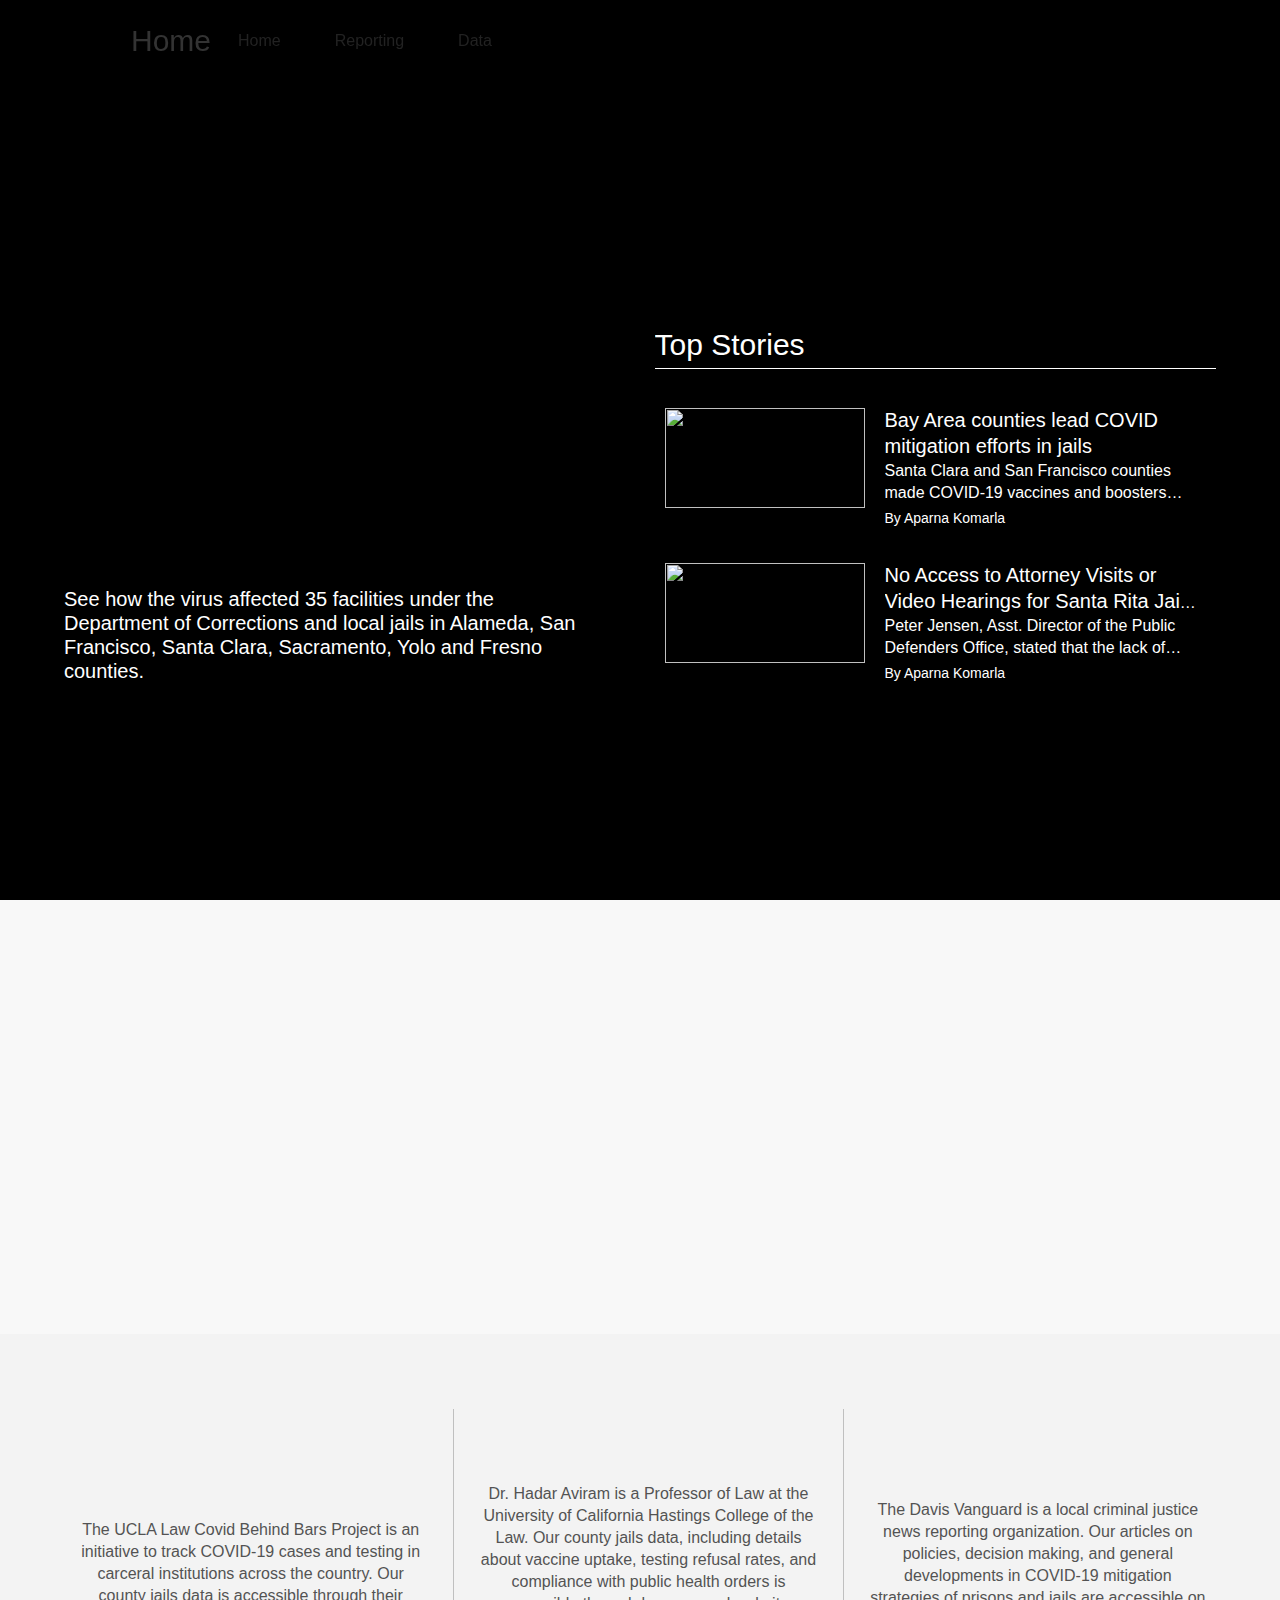
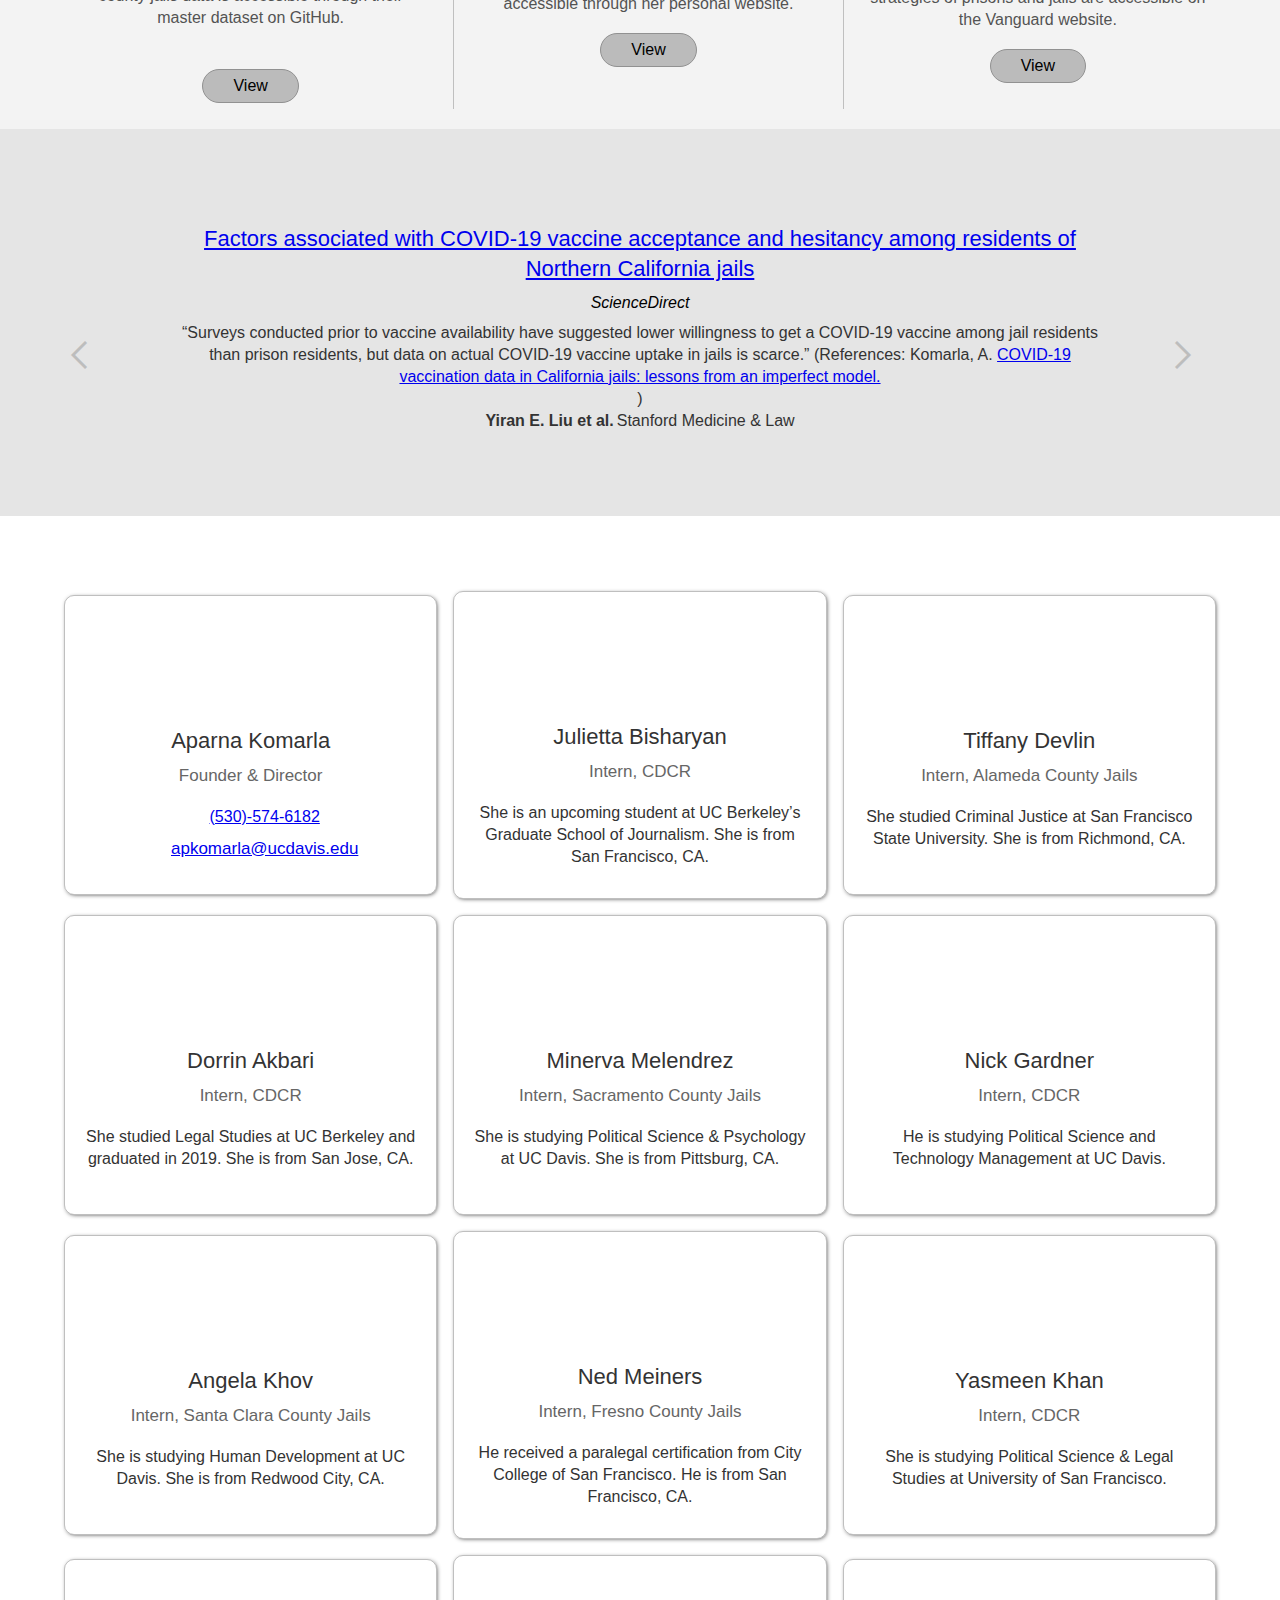
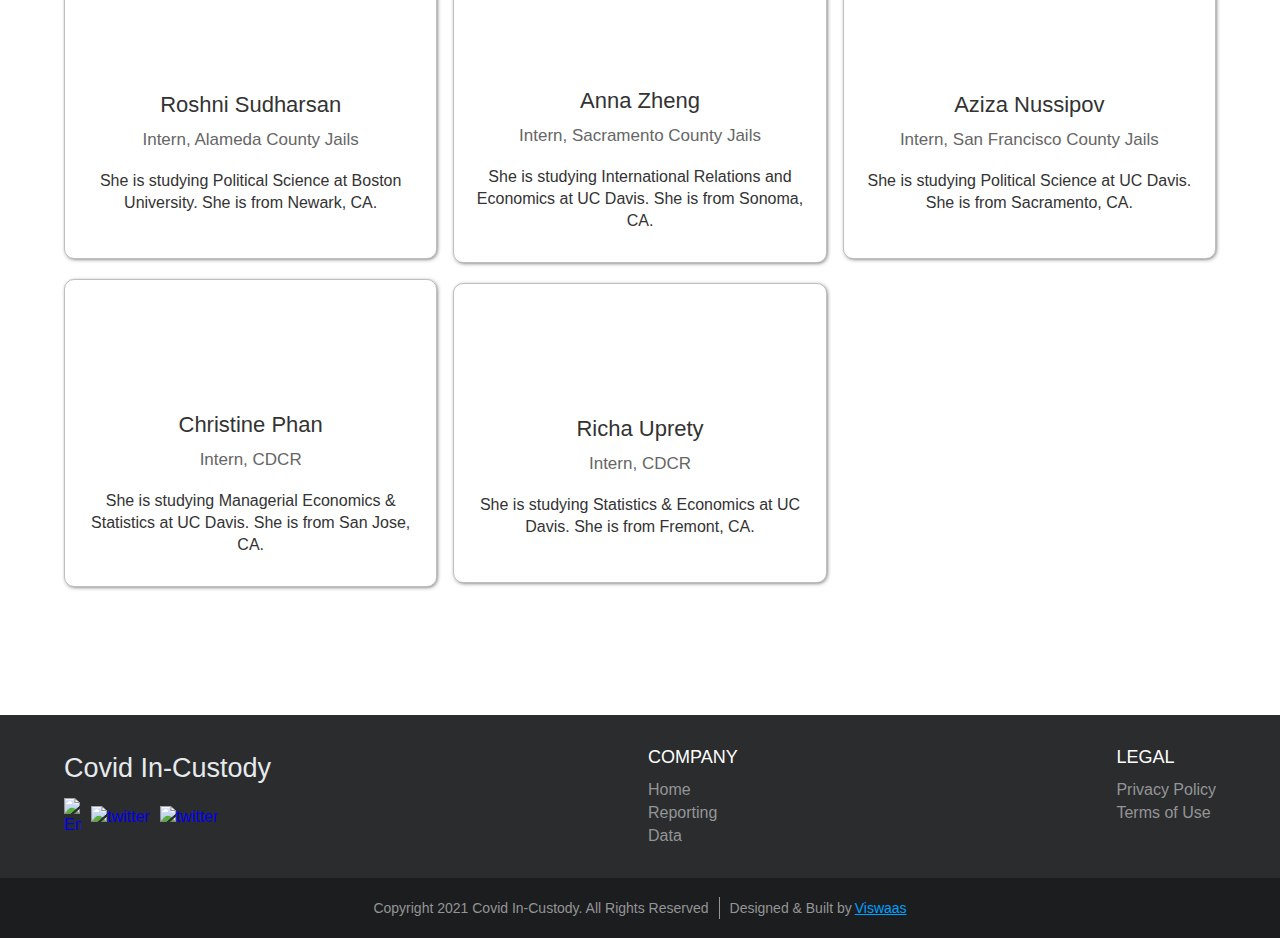
==== commit 14823b8c: "Updated Featuerd in section" ====
--- a/index.html
+++ b/index.html
@@ -435,6 +435,46 @@
         <div class="testimony-slide w-slide">
           <div>
             <a
+              href="https://www.sciencedirect.com/science/article/pii/S221133552200078X"
+              target="_blank"
+              class="w-inline-block"
+              ><h2 class="heading-38">
+                Factors associated with COVID-19 vaccine acceptance and
+                hesitancy among residents of Northern California jails
+              </h2></a
+            >
+            <h2 class="heading-38-copy">ScienceDirect</h2>
+            <div class="div-block-130">
+              <div class="text-block-26">
+                “Surveys conducted prior to vaccine availability have
+                suggested lower willingness to get a COVID-19 vaccine among
+                jail residents than prison residents, but data on actual
+                COVID-19 vaccine uptake in jails is scarce.” (References:
+                Komarla, A.
+                <a
+                  href="https://uclacovidbehindbars.org/covid-vaccination-data-in-california-jails"
+                  target="_blank"
+                  >COVID-19 vaccination data in California jails: lessons from
+                  an imperfect model.</a
+                >
+              </div>
+              <div class="text-block-27-copy">)</div>
+            </div>
+            <div class="div-block-129">
+              <div class="name">
+                <strong class="bold-text-6">Yiran E. Liu et al.</strong><br />
+              </div>
+              <div class="name-copy">
+                <strong class="bold-text-7"
+                  >Stanford Medicine &amp; Law</strong
+                ><br />
+              </div>
+            </div>
+          </div>
+        </div>
+        <div class="testimony-slide w-slide">
+          <div>
+            <a
               href="https://www.medrxiv.org/content/10.1101/2022.01.11.22269106v2.full"
               target="_blank"
               class="w-inline-block"
@@ -451,12 +491,16 @@
                 interventions in this unique setting&quot; (References:
                 Komarla, A,
               </div>
-              <a href="#"
+              <a
+                href="https://uclacovidbehindbars.org/covid-vaccination-data-in-california-jails"
+                target="_blank"
                 >COVID-19 vaccination data in California jails: lessons from
                 an imperfect model.</a
               >
               <div class="text-block-27">Komarla, A.</div>
-              <a href="#"
+              <a
+                href="https://www.sfchronicle.com/opinion/openforum/article/S-F-s-jails-are-leading-California-in-COVID-16613932.php"
+                target="_blank"
                 >S.F.’s jails are leading California in COVID prevention. How
                 are they doing it? No one knows.</a
               >
@@ -489,7 +533,14 @@
             <p class="testimony-text-2">
               &quot;In the Sacramento County Jail, from Oct. 6 to Nov. 11,
               COVID cases increased by 2,580%, resulting in 4% of its jailed
-              population having an active case of COVID&quot;
+              population having an active case of COVID&quot; (References:
+              Covid In-Custody Project’s
+              <a
+                href="http://www.covidincustody.org/data"
+                target="_blank"
+                class="link-12"
+                >data</a
+              >for Sacramento County and Alameda County jails)
             </p>
             <div class="div-block-129">
               <div class="name">
@@ -517,8 +568,15 @@
             >
             <h2 class="heading-38-copy">Vanderbilt Law Review</h2>
             <p class="testimony-text-2">
-              &quot;Santa Rita Jail does not administer or recommend COVID-19
-              testing prior to quarantine release&quot;
+              &quot;Sheriffs claimed that they could not release anyone from
+              detention absent a court order or prosecutor’s agreement.”
+              (References: Linh Nguyen &amp; Aparna Komarla,
+              <a
+                href="https://www.davisvanguard.org/2020/10/santa-rita-jail-does-not-administer-covid-19-testing-prior-to-quarantine-release/"
+                target="_blank"
+                >Santa Rita Jail Does Not Administer or Recommend COVID
+                Testing Prior to Quarantine Release.</a
+              >)
             </p>
             <div class="div-block-129">
               <div class="name">
@@ -543,9 +601,15 @@
             >
             <h2 class="heading-38-copy">Loyola Law Review</h2>
             <p class="testimony-text-2">
-              A San Quentin resident says, “COVID-19 could have only reached
-              death row via staff. Many of us believe this was
-              intentional&quot;
+              “As of December 2020, San Quentin has had 2,243 cases and
+              twenty-eight COVID-19 related deaths” (Reference: Jaskiran
+              Soomal,
+              <a
+                href="https://www.davisvanguard.org/2020/12/staff-intentionally-introduced-covid-19-to-san-quentin-death-row/"
+                target="_blank"
+                >COVID-19 Could Only Have Reached Death Row Via Staff. Many of
+                Us Believe This Was Intentional.</a
+              >)
             </p>
             <div class="div-block-129">
               <div class="name">
@@ -576,7 +640,12 @@
             <p class="testimony-text-2">
               “One such resource is a regional collection effort by the Davis
               Vanguard, which includes an accessible database covering several
-              counties.&quot;
+              counties.&quot; (References: Tiffany Devlin, et al.
+              <a
+                href="https://www.davisvanguard.org/2022/03/breaking-down-covid-19-in-ca-jails/"
+                target="_blank"
+                >Breaking Down COVID-19 in California Jails</a
+              >)
             </p>
             <div class="div-block-129">
               <div class="name">
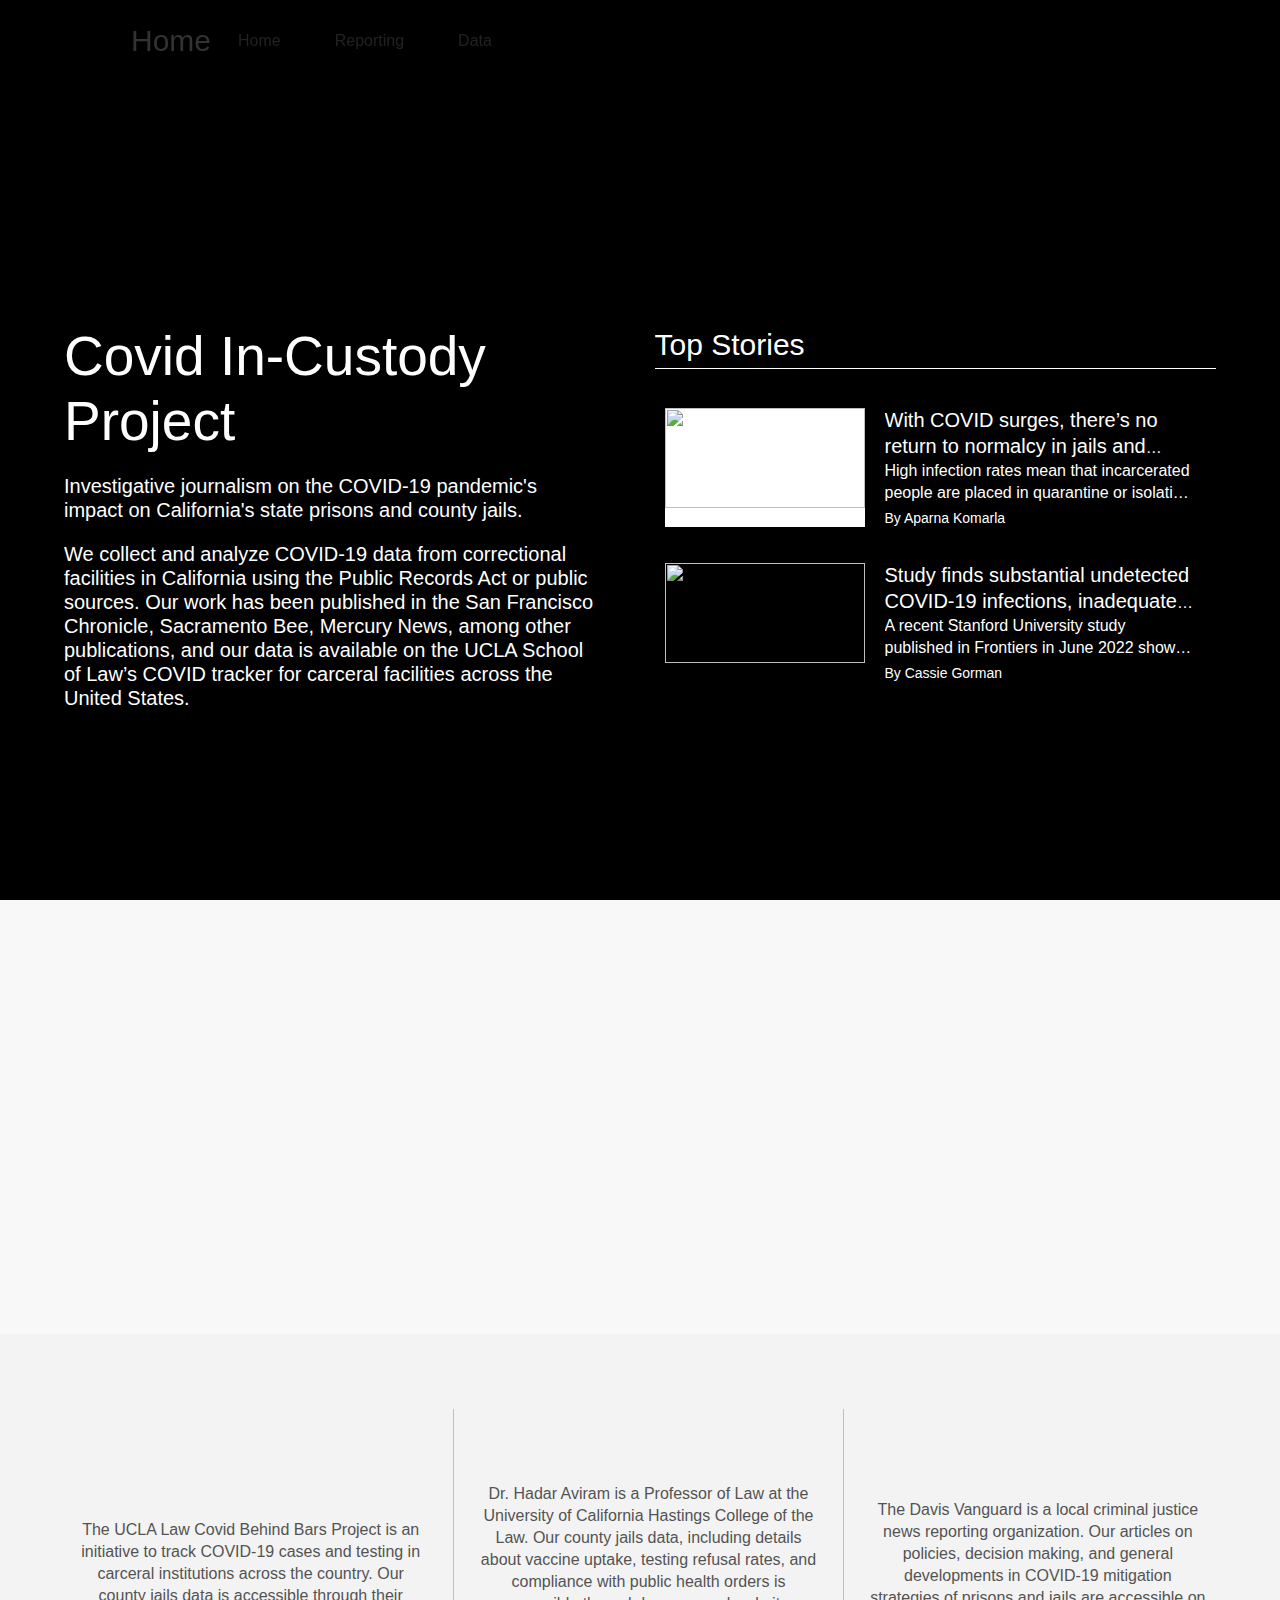
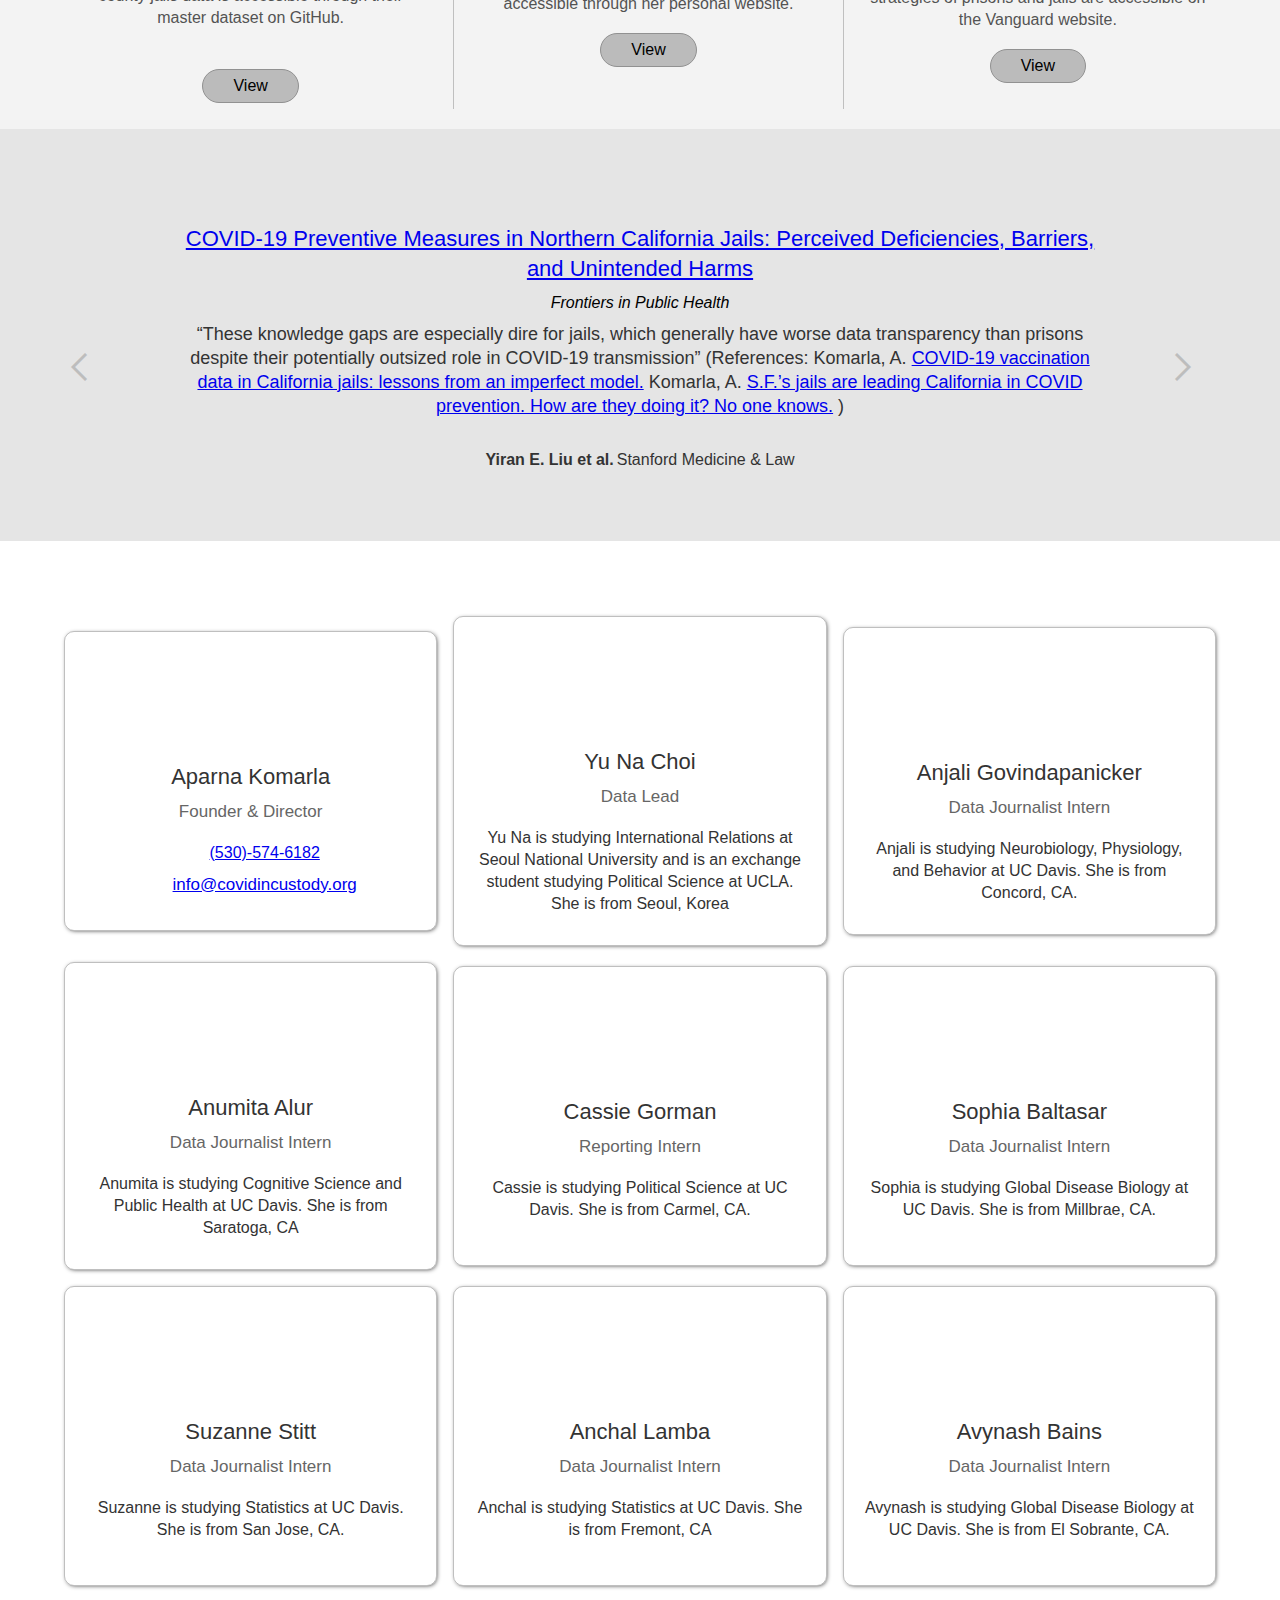
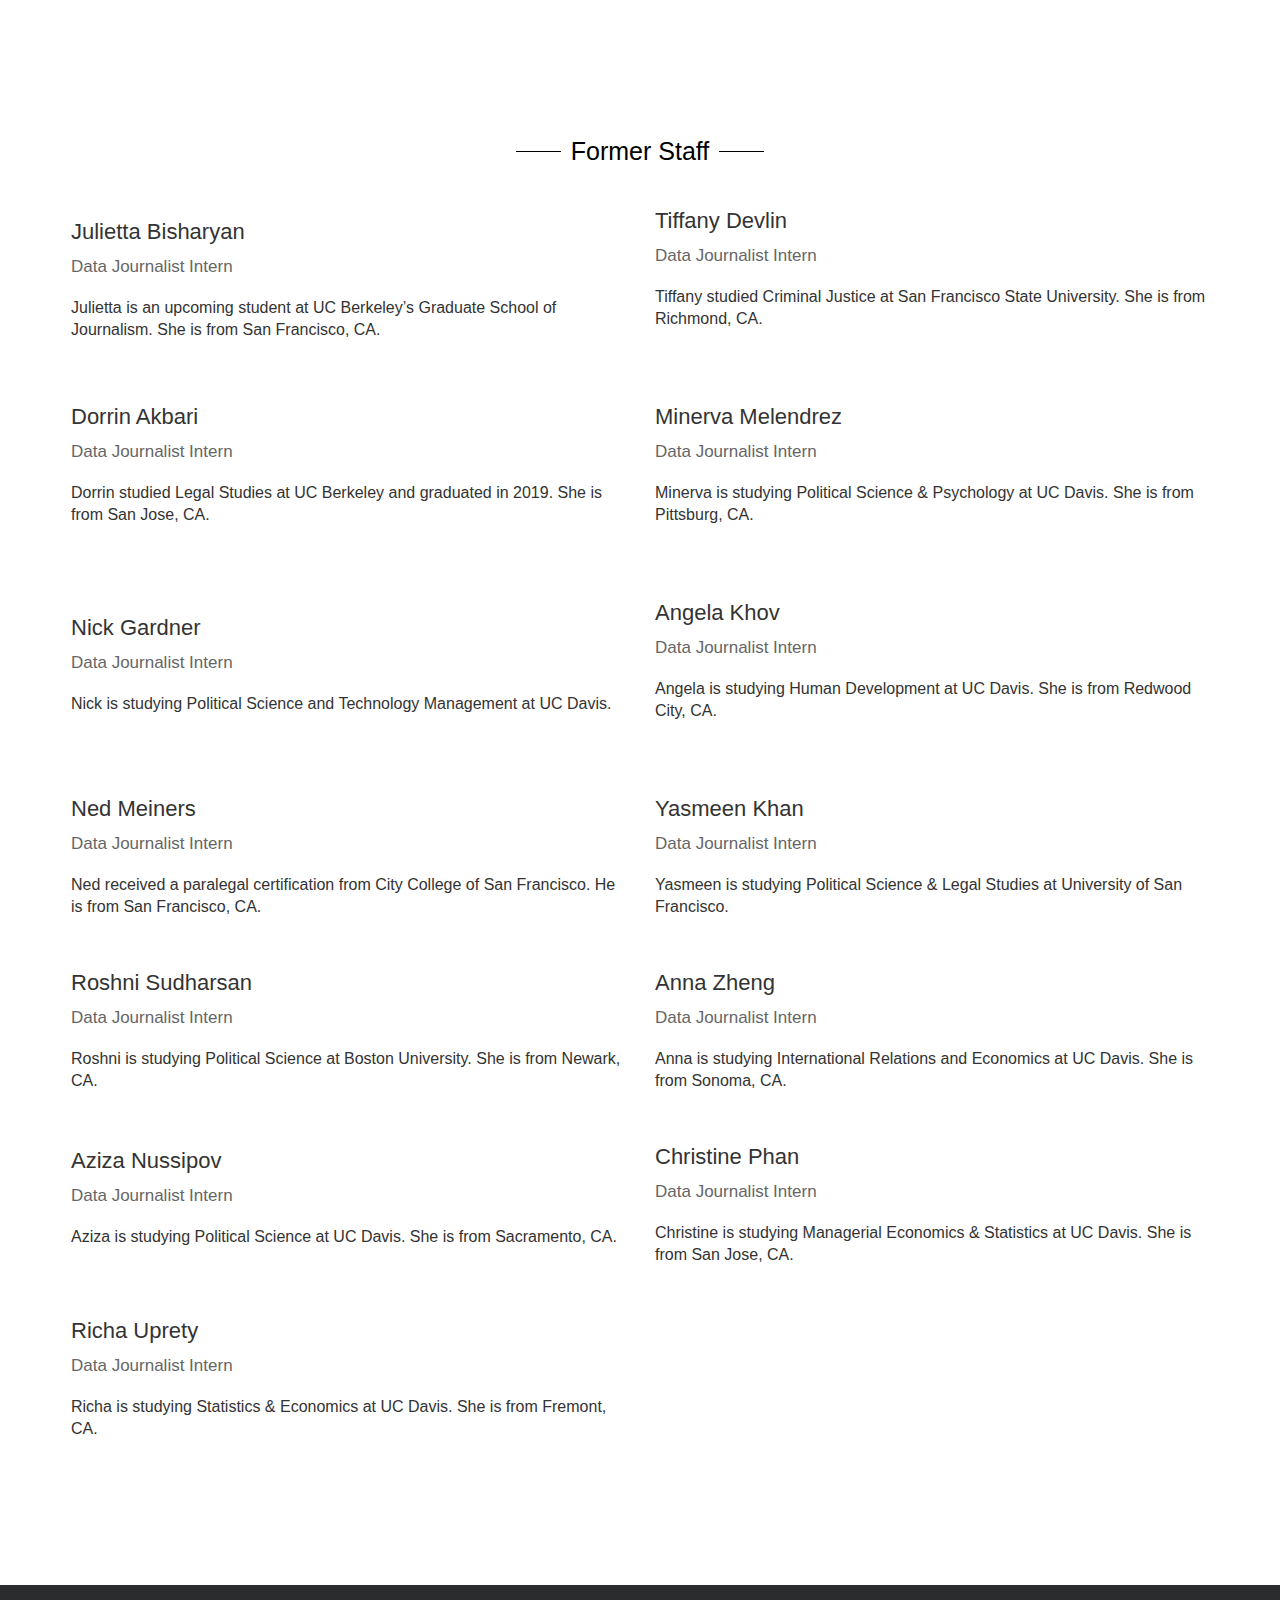
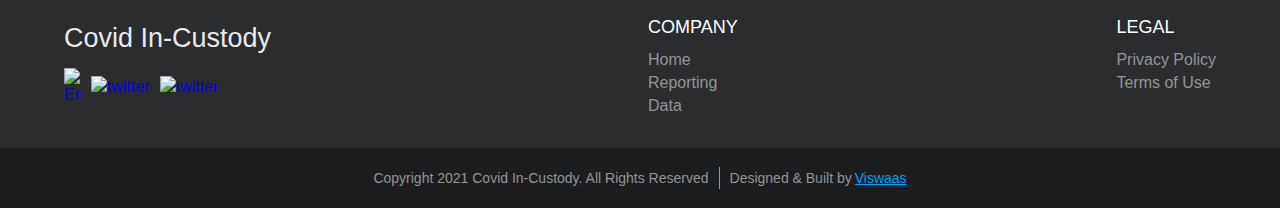
==== commit ead15d16: "Removed weekly reports" ====
--- a/index.html
+++ b/index.html
@@ -57,10 +57,6 @@
             class="nav-link-2 w-nav-link"
             >Data</a
           ><a
-            href="http://covidincustody.org/data"
-            class="nav-link-2 w-nav-link"
-            >Blog</a
-          ><a
             href="https://twitter.com/CovidInCustody?s=20"
             target="_blank"
             class="link-block-24 w-inline-block"
@@ -128,112 +124,67 @@
     </video>
     <div class="hero__container">
       <div id="w-node-_5bbaf61d-1106-75db-5476-ee51a2d293e4-6b24c16b" class="hero__purpose">
-        <h1 data-w-id="cc695569-bc4e-dd9b-9abf-4e5ad157b4ad"
-          style="-webkit-transform:translate3d(25px, 0, 0) scale3d(1, 1, 1) rotateX(0) rotateY(0) rotateZ(0) skew(0, 0);-moz-transform:translate3d(25px, 0, 0) scale3d(1, 1, 1) rotateX(0) rotateY(0) rotateZ(0) skew(0, 0);-ms-transform:translate3d(25px, 0, 0) scale3d(1, 1, 1) rotateX(0) rotateY(0) rotateZ(0) skew(0, 0);transform:translate3d(25px, 0, 0) scale3d(1, 1, 1) rotateX(0) rotateY(0) rotateZ(0) skew(0, 0);opacity:0"
-          class="hero__title">Covid In-Custody Project</h1>
+        <h1 class="hero__title">Covid In-Custody Project</h1>
         <div class="hero__description">
-          <p data-w-id="d293aed8-e6f4-799a-8ff5-727e5cb9380e"
-            style="opacity:0;-webkit-transform:translate3d(0, -25px, 0) scale3d(1, 1, 1) rotateX(0) rotateY(0) rotateZ(0) skew(0, 0);-moz-transform:translate3d(0, -25px, 0) scale3d(1, 1, 1) rotateX(0) rotateY(0) rotateZ(0) skew(0, 0);-ms-transform:translate3d(0, -25px, 0) scale3d(1, 1, 1) rotateX(0) rotateY(0) rotateZ(0) skew(0, 0);transform:translate3d(0, -25px, 0) scale3d(1, 1, 1) rotateX(0) rotateY(0) rotateZ(0) skew(0, 0)"
-            class="hero__description__block">Quantitative and qualitative investigative journalism on the
-            pandemic&#x27;s impact on California&#x27;s state prisons and county jails. </p>
-          <p class="hero__description__block">See how the virus affected 35 facilities under the Department of
-            Corrections and local jails in Alameda, San Francisco, Santa Clara, Sacramento, Yolo and Fresno counties.
-          </p>
+          <p class="hero__description__block">Investigative journalism on the COVID-19 pandemic&#x27;s impact on
+            California&#x27;s state prisons and county jails. </p>
+          <p class="hero__description__block">We collect and analyze COVID-19 data from correctional facilities in
+            California using the Public Records Act or public sources. Our work has been published in the San Francisco
+            Chronicle, Sacramento Bee, Mercury News, among other publications, and our data is available on the UCLA
+            School of Law’s COVID tracker for carceral facilities across the United States.</p>
         </div>
       </div>
       <div class="top__stories">
         <div class="top__stories__title__container">
           <h1 class="top__stories__title">Top Stories</h1>
         </div>
-        <div class="top__stories__container">
-          <a
-            href="https://www.mercurynews.com/2022/03/19/opinion-bay-area-counties-lead-covid-mitigation-efforts-in-jails/"
-            id="w-node-f8e0986c-b606-d69c-ce93-66f76b37c821-6b24c16b"
-            target="_blank"
-            class="top__story w-inline-block w-clearfix"
-            ><div class="article__image__container">
-              <div class="article__image__frame">
-                <img
-                  src="https://uploads-ssl.webflow.com/5fff64ad1eeff2890652759c/6237a374aed62872baccb555_2a5bf4d9390d45a393046724ffabd4cd.png"
-                  loading="lazy"
-                  height="40"
-                  width="82"
-                  srcset="
-                    https://uploads-ssl.webflow.com/5fff64ad1eeff2890652759c/6237a374aed62872baccb555_2a5bf4d9390d45a393046724ffabd4cd-p-500.png  500w,
-                    https://uploads-ssl.webflow.com/5fff64ad1eeff2890652759c/6237a374aed62872baccb555_2a5bf4d9390d45a393046724ffabd4cd-p-800.png  800w,
-                    https://uploads-ssl.webflow.com/5fff64ad1eeff2890652759c/6237a374aed62872baccb555_2a5bf4d9390d45a393046724ffabd4cd.png       1043w
-                  "
-                  sizes="(max-width: 479px) 57vw, (max-width: 767px) 21vw, (max-width: 991px) 20vw, 200px"
-                  alt=""
-                  class="article__image"
-                />
-              </div>
+        <div class="top__stories__container"><a
+            href="https://www.mercurynews.com/2022/08/06/opinion-with-covid-surges-theres-no-return-to-normalcy-in-jails-and-prisons/"
+            id="w-node-_3a0a0156-c118-aab2-1cdd-7a5832ce72e5-6b24c16b" target="_blank"
+            class="top__story w-inline-block w-clearfix">
+            <div class="article__image__container">
+              <div class="article__image__frame"><img
+                  src="https://uploads-ssl.webflow.com/5fff64ad1eeff2890652759c/62ef27470e99ef77d8fa3262_mn-logo-sm.webp"
+                  loading="lazy" height="40" width="82" alt="" class="article__image-copy" /></div>
             </div>
             <section class="article__text__container">
               <div class="article__text__frame">
-                <h3 class="article__title">
-                  <strong class="bold-text-2"
-                    >Bay Area counties lead COVID mitigation efforts in
-                    jails</strong
-                  >
-                </h3>
-                <p class="article__description">
-                  Santa Clara and San Francisco counties made COVID-19
-                  vaccines and boosters mandatory for correctional officers —
-                  filling a critical gap in the state health department’s
-                  vaccination effort.
-                </p>
+                <h3 class="article__title"><strong class="bold-text-2">With COVID surges, there’s no return to normalcy
+                    in jails and prisons</strong></h3>
+                <p class="article__description">High infection rates mean that incarcerated people are placed in
+                  quarantine or isolation for extended periods of time, and in-person visits or rehabilitative programs
+                  are suspended.</p>
                 <div class="article__authors__container">
                   <div class="article__authors__frame w-clearfix">
                     <h4 class="article__authors">By Aparna Komarla</h4>
                   </div>
                 </div>
               </div>
-            </section></a
-          ><a
-            href="https://www.eastbaytimes.com/2022/03/19/opinion-bay-area-counties-lead-covid-mitigation-efforts-in-jails/"
-            id="w-node-_557b452f-44aa-c9a6-c822-ebbf8392c148-6b24c16b"
-            target="_blank"
-            class="top__story w-inline-block w-clearfix"
-            ><div class="article__image__container">
-              <div class="article__image__frame">
-                <img
-                  src="https://uploads-ssl.webflow.com/5fff64ad1eeff2890652759c/60c3ecc710556dac67dc2c36_tower%20wire.jpg"
-                  loading="lazy"
-                  height="40"
-                  width="82"
-                  alt=""
-                  class="article__image"
-                />
-              </div>
+            </section>
+          </a><a href="https://www.davisvanguard.org/2022/08/undetected-covid-cases-bay-area-jails/"
+            id="w-node-ed5478f3-2016-a6e9-8a43-541ba383fbdf-6b24c16b" target="_blank"
+            class="top__story w-inline-block w-clearfix">
+            <div class="article__image__container">
+              <div class="article__image__frame"><img
+                  src="https://uploads-ssl.webflow.com/5fff64ad1eeff2890652759c/60f78d097367d160c3392a6e_Sacramento-Jail-130x87.jpg"
+                  loading="lazy" height="40" width="82" alt="" class="article__image" /></div>
             </div>
             <section class="article__text__container">
               <div class="article__text__frame">
-                <h3 class="article__title">
-                  <strong class="bold-text-2"
-                    >No Access to Attorney Visits or Video Hearings for Santa
-                    Rita Jail Residents, Says Alameda Public Defender’s
-                    Office</strong
-                  >
-                </h3>
-                <p class="article__description">
-                  Peter Jensen, Asst. Director of the Public Defenders Office,
-                  stated that the lack of contact during the pre-trial period
-                  means that attorneys lose housing, medical, and psychiatric
-                  information about the detainee. Attorneys also lose access
-                  to critical defense evidence. “Access to justice is denied
-                  when we don’t follow the law regarding pre-trial
-                  confinement,” he said.
-                </p>
+                <h3 class="article__title"><strong class="bold-text-2">Study finds substantial undetected COVID-19
+                    infections, inadequate testing among jail populations</strong></h3>
+                <p class="article__description">A recent Stanford University study published in Frontiers in June 2022
+                  showed that the infection rate behind bars may significantly exceed the reported number of cases. The
+                  researchers used antibody testing to identify undetected infections among both staff and incarcerated
+                  people in local jails in Santa Clara and San Mateo counties.</p>
                 <div class="article__authors__container">
                   <div class="article__authors__frame w-clearfix">
-                    <h4 class="article__authors">By Aparna Komarla</h4>
+                    <h4 class="article__authors">By Cassie Gorman</h4>
                   </div>
                 </div>
               </div>
-            </section></a
-          >
-        </div>
+            </section>
+          </a></div>
       </div>
     </div>
   </div>
@@ -409,250 +360,155 @@
     </div>
   </div>
   <div id="customers" class="section-9 wf-section">
-    <div
-      data-w-id="61df2a38-d12a-9177-b5ec-7e69107c2565"
-      style="opacity: 0"
-      class="section__title__container cc-separate-subheadline"
-    >
+    <div data-w-id="61df2a38-d12a-9177-b5ec-7e69107c2565" style="opacity:0"
+      class="section__title__container cc-separate-subheadline">
       <div class="decolineleft"></div>
       <h1 class="section__title">Featured In</h1>
       <div class="decolineright"></div>
     </div>
-    <div
-      data-delay="4000"
-      data-animation="slide"
-      class="testimonial-slider w-slider"
-      data-autoplay="false"
-      data-easing="ease"
-      data-hide-arrows="false"
-      data-disable-swipe="false"
-      data-autoplay-limit="0"
-      data-nav-spacing="3"
-      data-duration="500"
-      data-infinite="true"
-    >
+    <div data-delay="4000" data-animation="slide" class="testimonial-slider w-slider" data-autoplay="false"
+      data-easing="ease" data-hide-arrows="false" data-disable-swipe="false" data-autoplay-limit="0"
+      data-nav-spacing="3" data-duration="500" data-infinite="true">
       <div class="w-slider-mask">
         <div class="testimony-slide w-slide">
-          <div>
-            <a
-              href="https://www.sciencedirect.com/science/article/pii/S221133552200078X"
-              target="_blank"
-              class="w-inline-block"
-              ><h2 class="heading-38">
-                Factors associated with COVID-19 vaccine acceptance and
-                hesitancy among residents of Northern California jails
-              </h2></a
-            >
+          <div><a href="https://papers.ssrn.com/sol3/papers.cfm?abstract_id=3801903" target="_blank"
+              class="w-inline-block">
+              <h2 class="heading-38">COVID-19 Preventive Measures in Northern California Jails: Perceived Deficiencies,
+                Barriers, and Unintended Harms</h2>
+            </a>
+            <h2 class="heading-38-copy">Frontiers in Public Health</h2>
+            <p class="testimony-text-2">“These knowledge gaps are especially dire for jails, which generally have worse
+              data transparency than prisons despite their potentially outsized role in COVID-19 transmission”
+              (References: Komarla, A. <a
+                href="https://uclacovidbehindbars.org/covid-vaccination-data-in-california-jails">COVID-19 vaccination
+                data in California jails: lessons from an imperfect model.</a> Komarla, A. <a
+                href="https://www.sfchronicle.com/opinion/openforum/article/S-F-s-jails-are-leading-California-in-COVID-16613932.php">S.F.’s
+                jails are leading California in COVID prevention. How are they doing it? No one knows.</a> )</p>
+            <div class="div-block-129">
+              <div class="name"><strong class="bold-text-6">Yiran E. Liu et al. </strong><br /></div>
+              <div class="name-copy"><strong class="bold-text-7">Stanford Medicine &amp; Law</strong><br /></div>
+            </div>
+          </div>
+        </div>
+        <div class="testimony-slide w-slide">
+          <div><a href="https://www.sciencedirect.com/science/article/pii/S221133552200078X" target="_blank"
+              class="w-inline-block">
+              <h2 class="heading-38">Factors associated with COVID-19 vaccine acceptance and hesitancy among residents
+                of Northern California jails</h2>
+            </a>
             <h2 class="heading-38-copy">ScienceDirect</h2>
             <div class="div-block-130">
-              <div class="text-block-26">
-                “Surveys conducted prior to vaccine availability have
-                suggested lower willingness to get a COVID-19 vaccine among
-                jail residents than prison residents, but data on actual
-                COVID-19 vaccine uptake in jails is scarce.” (References:
-                Komarla, A.
-                <a
+              <div class="text-block-26">“Surveys conducted prior to vaccine availability have suggested lower
+                willingness to get a COVID-19 vaccine among jail residents than prison residents, but data on actual
+                COVID-19 vaccine uptake in jails is scarce.” (References: Komarla, A. <a
                   href="https://uclacovidbehindbars.org/covid-vaccination-data-in-california-jails"
-                  target="_blank"
-                  >COVID-19 vaccination data in California jails: lessons from
-                  an imperfect model.</a
-                >
+                  target="_blank">COVID-19 vaccination data in California jails: lessons from an imperfect model.</a>
               </div>
               <div class="text-block-27-copy">)</div>
             </div>
             <div class="div-block-129">
-              <div class="name">
-                <strong class="bold-text-6">Yiran E. Liu et al.</strong><br />
+              <div class="name"><strong class="bold-text-6">Yiran E. Liu et al.</strong><br /></div>
+              <div class="name-copy"><strong class="bold-text-7">Stanford Medicine &amp; Law</strong><br /></div>
+            </div>
+          </div>
+        </div>
+        <div class="testimony-slide w-slide">
+          <div><a href="https://www.sciencedirect.com/science/article/pii/S221133552200078X" target="_blank"
+              class="w-inline-block">
+              <h2 class="heading-38">Factors associated with COVID-19 vaccine acceptance and hesitancy among residents
+                of Northern California jails</h2>
+            </a>
+            <h2 class="heading-38-copy">ScienceDirect</h2>
+            <div class="div-block-130">
+              <div class="text-block-26">“Surveys conducted prior to vaccine availability have suggested lower
+                willingness to get a COVID-19 vaccine among jail residents than prison residents, but data on actual
+                COVID-19 vaccine uptake in jails is scarce.” (References: Komarla, A. <a
+                  href="https://uclacovidbehindbars.org/covid-vaccination-data-in-california-jails"
+                  target="_blank">COVID-19 vaccination data in California jails: lessons from an imperfect model.</a>
               </div>
-              <div class="name-copy">
-                <strong class="bold-text-7"
-                  >Stanford Medicine &amp; Law</strong
-                ><br />
-              </div>
+              <div class="text-block-27-copy">)</div>
+            </div>
+            <div class="div-block-129">
+              <div class="name"><strong class="bold-text-6">Yiran E. Liu et al.</strong><br /></div>
+              <div class="name-copy"><strong class="bold-text-7">Stanford Medicine &amp; Law</strong><br /></div>
             </div>
           </div>
         </div>
         <div class="testimony-slide w-slide">
-          <div>
-            <a
-              href="https://www.medrxiv.org/content/10.1101/2022.01.11.22269106v2.full"
-              target="_blank"
-              class="w-inline-block"
-              ><h2 class="heading-38">
-                COVID-19 policies in practice and their direct and indirect
-                impacts in Northern California jails
-              </h2></a
-            >
+          <div><a href="https://www.medrxiv.org/content/10.1101/2022.01.11.22269106v2.full" target="_blank"
+              class="w-inline-block">
+              <h2 class="heading-38">COVID-19 policies in practice and their direct and indirect impacts in Northern
+                California jails</h2>
+            </a>
             <h2 class="heading-38-copy">medRxiv</h2>
             <div class="div-block-130">
-              <div class="text-block-26">
-                &quot;Given these differences, the lack of data from county
-                jail systems has been cited as an obstacle to evidence-based
-                interventions in this unique setting&quot; (References:
-                Komarla, A,
-              </div>
-              <a
-                href="https://uclacovidbehindbars.org/covid-vaccination-data-in-california-jails"
-                target="_blank"
-                >COVID-19 vaccination data in California jails: lessons from
-                an imperfect model.</a
-              >
-              <div class="text-block-27">Komarla, A.</div>
-              <a
+              <div class="text-block-26">&quot;Given these differences, the lack of data from county jail systems has
+                been cited as an obstacle to evidence-based interventions in this unique setting&quot; (References:
+                Komarla, A, </div><a href="https://uclacovidbehindbars.org/covid-vaccination-data-in-california-jails"
+                target="_blank">COVID-19 vaccination data in California jails: lessons from an imperfect model.</a>
+              <div class="text-block-27">Komarla, A.</div><a
                 href="https://www.sfchronicle.com/opinion/openforum/article/S-F-s-jails-are-leading-California-in-COVID-16613932.php"
-                target="_blank"
-                >S.F.’s jails are leading California in COVID prevention. How
-                are they doing it? No one knows.</a
-              >
+                target="_blank">S.F.’s jails are leading California in COVID prevention. How are they doing it? No one
+                knows.</a>
               <div class="text-block-27-copy">)</div>
             </div>
             <div class="div-block-129">
-              <div class="name">
-                <strong class="bold-text-6">Yiran E. Liu et al.</strong><br />
-              </div>
-              <div class="name-copy">
-                <strong class="bold-text-7"
-                  >Stanford Medicine &amp; Law</strong
-                ><br />
-              </div>
+              <div class="name"><strong class="bold-text-6">Yiran E. Liu et al.</strong><br /></div>
+              <div class="name-copy"><strong class="bold-text-7">Stanford Medicine &amp; Law</strong><br /></div>
             </div>
           </div>
         </div>
         <div class="testimony-slide w-slide">
-          <div>
-            <a
+          <div><a
               href="https://www.sfchronicle.com/opinion/openforum/article/Newsom-is-afraid-of-a-winter-COVID-surge-Then-do-16629223.php"
-              target="_blank"
-              class="w-inline-block"
-              ><h2 class="heading-38">
-                Newsom is afraid of a winter COVID surge? Then do something
-                about prison crowding
-              </h2></a
-            >
+              target="_blank" class="w-inline-block">
+              <h2 class="heading-38">Newsom is afraid of a winter COVID surge? Then do something about prison crowding
+              </h2>
+            </a>
             <h2 class="heading-38-copy">San Francisco Chronicle</h2>
-            <p class="testimony-text-2">
-              &quot;In the Sacramento County Jail, from Oct. 6 to Nov. 11,
-              COVID cases increased by 2,580%, resulting in 4% of its jailed
-              population having an active case of COVID&quot; (References:
-              Covid In-Custody Project’s
-              <a
-                href="http://www.covidincustody.org/data"
-                target="_blank"
-                class="link-12"
-                >data</a
-              >for Sacramento County and Alameda County jails)
-            </p>
+            <p class="testimony-text-2">&quot;In the Sacramento County Jail, from Oct. 6 to Nov. 11, COVID cases
+              increased by 2,580%, resulting in 4% of its jailed population having an active case of COVID&quot;
+              (References: Covid In-Custody Project’s <a href="http://www.covidincustody.org/data" target="_blank"
+                class="link-12">data</a>for Sacramento County and Alameda County jails)</p>
             <div class="div-block-129">
-              <div class="name">
-                <strong class="bold-text-6"
-                  >Sharon Dolovich, Amanda Klonsky and Hope Johnson</strong
-                ><br />
-              </div>
-              <div class="name-copy">
-                <strong class="bold-text-7"
-                  >UCLA Law COVID Behind Bars Project</strong
-                ><br />
-              </div>
+              <div class="name"><strong class="bold-text-6">Sharon Dolovich, Amanda Klonsky and Hope
+                  Johnson</strong><br /></div>
+              <div class="name-copy"><strong class="bold-text-7">UCLA Law COVID Behind Bars Project</strong><br /></div>
             </div>
           </div>
         </div>
         <div class="testimony-slide w-slide">
-          <div>
-            <a
+          <div><a
               href="https://cdn.vanderbilt.edu/vu-wp0/wp-content/uploads/sites/278/2021/05/28074050/Jails-Sheriffs-and-Carceral-Policymaking.pdf"
-              target="_blank"
-              class="w-inline-block"
-              ><h2 class="heading-38">
-                Jails, Sheriffs, and Carceral Policymaking
-              </h2></a
-            >
+              target="_blank" class="w-inline-block">
+              <h2 class="heading-38">Jails, Sheriffs, and Carceral Policymaking</h2>
+            </a>
             <h2 class="heading-38-copy">Vanderbilt Law Review</h2>
-            <p class="testimony-text-2">
-              &quot;Sheriffs claimed that they could not release anyone from
-              detention absent a court order or prosecutor’s agreement.”
-              (References: Linh Nguyen &amp; Aparna Komarla,
-              <a
+            <p class="testimony-text-2">&quot;Sheriffs claimed that they could not release anyone from detention absent
+              a court order or prosecutor’s agreement.” (References: Linh Nguyen &amp; Aparna Komarla, <a
                 href="https://www.davisvanguard.org/2020/10/santa-rita-jail-does-not-administer-covid-19-testing-prior-to-quarantine-release/"
-                target="_blank"
-                >Santa Rita Jail Does Not Administer or Recommend COVID
-                Testing Prior to Quarantine Release.</a
-              >)
-            </p>
+                target="_blank">Santa Rita Jail Does Not Administer or Recommend COVID Testing Prior to Quarantine
+                Release.</a>)</p>
             <div class="div-block-129">
-              <div class="name">
-                <strong class="bold-text-6">Aaron Littman,</strong><br />
-              </div>
-              <div class="name-copy">
-                <strong class="bold-text-7"> UCLA Law</strong><br />
-              </div>
+              <div class="name"><strong class="bold-text-6">Aaron Littman,</strong><br /></div>
+              <div class="name-copy"><strong class="bold-text-7"> UCLA Law</strong><br /></div>
             </div>
           </div>
         </div>
         <div class="testimony-slide w-slide">
-          <div>
-            <a
-              href="https://papers.ssrn.com/sol3/papers.cfm?abstract_id=3801194"
-              target="_blank"
-              class="w-inline-block"
-              ><h2 class="heading-38">
-                Pandemic Eugenics: Discrimination, Disability, &amp; Detention
-                during COVID-19
-              </h2></a
-            >
+          <div><a href="https://papers.ssrn.com/sol3/papers.cfm?abstract_id=3801194" target="_blank"
+              class="w-inline-block">
+              <h2 class="heading-38">Pandemic Eugenics: Discrimination, Disability, &amp; Detention during COVID-19</h2>
+            </a>
             <h2 class="heading-38-copy">Loyola Law Review</h2>
-            <p class="testimony-text-2">
-              “As of December 2020, San Quentin has had 2,243 cases and
-              twenty-eight COVID-19 related deaths” (Reference: Jaskiran
-              Soomal,
-              <a
+            <p class="testimony-text-2">“As of December 2020, San Quentin has had 2,243 cases and twenty-eight COVID-19
+              related deaths” (Reference: Jaskiran Soomal, <a
                 href="https://www.davisvanguard.org/2020/12/staff-intentionally-introduced-covid-19-to-san-quentin-death-row/"
-                target="_blank"
-                >COVID-19 Could Only Have Reached Death Row Via Staff. Many of
-                Us Believe This Was Intentional.</a
-              >)
-            </p>
+                target="_blank">COVID-19 Could Only Have Reached Death Row Via Staff. Many of Us Believe This Was
+                Intentional.</a>)</p>
             <div class="div-block-129">
-              <div class="name">
-                <strong class="bold-text-6">Laura I Appleman,</strong><br />
-              </div>
-              <div class="name-copy">
-                <strong class="bold-text-7">
-                  Willamette University College of Law</strong
-                ><br />
-              </div>
-            </div>
-          </div>
-        </div>
-        <div class="testimony-slide w-slide">
-          <div>
-            <a
-              href="https://papers.ssrn.com/sol3/papers.cfm?abstract_id=3801903"
-              target="_blank"
-              class="w-inline-block"
-              ><h2 class="heading-38">
-                Bottleneck: The Place of County Jails in California’s COVID-19
-                Correctional Crisis
-              </h2></a
-            >
-            <h2 class="heading-38-copy">
-              Hastings Journal of Crime and Punishment
-            </h2>
-            <p class="testimony-text-2">
-              “One such resource is a regional collection effort by the Davis
-              Vanguard, which includes an accessible database covering several
-              counties.&quot; (References: Tiffany Devlin, et al.
-              <a
-                href="https://www.davisvanguard.org/2022/03/breaking-down-covid-19-in-ca-jails/"
-                target="_blank"
-                >Breaking Down COVID-19 in California Jails</a
-              >)
-            </p>
-            <div class="div-block-129">
-              <div class="name">
-                <strong class="bold-text-6">Hadar Aviram, </strong><br />
-              </div>
-              <div class="name-copy">
-                <strong class="bold-text-7"> UC Hastings Law</strong><br />
+              <div class="name"><strong class="bold-text-6">Laura I Appleman,</strong><br /></div>
+              <div class="name-copy"><strong class="bold-text-7"> Willamette University College of Law</strong><br />
               </div>
             </div>
           </div>
@@ -685,159 +541,243 @@
           <div class="div-block-127"><img
               src="https://uploads-ssl.webflow.com/5fff64ad1eeff2890652759c/6186b7f1326ced2fbec5924e_noun_Phone_4373331.png"
               loading="lazy" width="23"
-              sizes="(max-width: 991px) 22.98828125px, (max-width: 1439px) 2vw, (max-width: 1919px) 22.98828125px, 1vw"
               srcset="https://uploads-ssl.webflow.com/5fff64ad1eeff2890652759c/6186b7f1326ced2fbec5924e_noun_Phone_4373331-p-500.png 500w, https://uploads-ssl.webflow.com/5fff64ad1eeff2890652759c/6186b7f1326ced2fbec5924e_noun_Phone_4373331.png 546w"
-              alt="" class="image-25-copy" /><a href="tel:530-574-6182">(530)-574-6182</a></div>
+              sizes="(max-width: 991px) 23px, (max-width: 1439px) 2vw, (max-width: 1919px) 23px, 1vw" alt=""
+              class="image-25-copy" /><a href="tel:530-574-6182">(530)-574-6182</a></div>
           <div><img
               src="https://uploads-ssl.webflow.com/5fff64ad1eeff2890652759c/6186b717f9e6f58955797307_noun_Email_4370601.png"
               loading="lazy" width="23"
-              sizes="(max-width: 991px) 22.98828125px, (max-width: 1439px) 2vw, (max-width: 1919px) 22.98828125px, 1vw"
               srcset="https://uploads-ssl.webflow.com/5fff64ad1eeff2890652759c/6186b717f9e6f58955797307_noun_Email_4370601-p-500.png 500w, https://uploads-ssl.webflow.com/5fff64ad1eeff2890652759c/6186b717f9e6f58955797307_noun_Email_4370601.png 699w"
-              alt="" class="image-25" /><a href="mailto:apkomarla@ucdavis.edu" class="link-11">apkomarla@ucdavis.edu</a>
-          </div>
+              sizes="(max-width: 991px) 23px, (max-width: 1439px) 2vw, (max-width: 1919px) 23px, 1vw" alt=""
+              class="image-25" /><a href="mailto:apkomarla@ucdavis.edu"
+              class="link-11">info@covidincustody.org</a></div>
         </div>
       </div>
       <div class="team__member">
         <div class="team__member__feature">
-          <div class="julietta"></div>
-          <h3 class="team__member__name">Julietta Bisharyan</h3>
-          <h4 class="team__member__name-copy">Intern, CDCR<br /></h4>
+          <div class="yu-na"></div>
+          <h3 class="team__member__name">Yu Na Choi</h3>
+          <h4 class="team__member__name-copy">Data Lead<br /></h4>
         </div>
         <div class="team__member__description__full">
-          <p class="team__member__description__mobile">She is an upcoming student at UC Berkeley’s Graduate School of
-            Journalism. She is from San Francisco, CA.</p>
+          <p class="team__member__description__mobile">Yu Na is studying International Relations at Seoul National
+            University and is an exchange student studying Political Science at UCLA. She is from Seoul, Korea</p>
         </div>
       </div>
       <div class="team__member">
         <div class="team__member__feature">
-          <div class="tiffany"></div>
-          <h3 class="team__member__name">Tiffany Devlin</h3>
-          <h4 class="team__member__name-copy">Intern, Alameda County Jails<br /></h4>
+          <div class="anjali"></div>
+          <h3 class="team__member__name">Anjali Govindapanicker</h3>
+          <h4 class="team__member__name-copy-copy">Data Journalist Intern<br /></h4>
         </div>
         <div class="team__member__description__full">
-          <p class="team__member__description__mobile">She studied Criminal Justice at San Francisco State University.
-            She is from Richmond, CA.</p>
+          <p class="team__member__description__mobile">Anjali is studying Neurobiology, Physiology, and Behavior
+            at UC Davis. She is from Concord, CA.</p>
         </div>
       </div>
       <div class="team__member">
         <div class="team__member__feature">
-          <div class="dorrin"></div>
-          <h3 class="team__member__name">Dorrin Akbari</h3>
-          <h4 class="team__member__name-copy">Intern, CDCR<br /></h4>
+          <div class="anumita"></div>
+          <h3 class="team__member__name">Anumita Alur</h3>
+          <h4 class="team__member__name-copy">Data Journalist Intern<br /></h4>
         </div>
         <div class="team__member__description__full">
-          <p class="team__member__description__mobile">She studied Legal Studies at UC Berkeley and graduated in 2019.
-            She is from San Jose, CA.</p>
+          <p class="team__member__description__mobile">Anumita is studying Cognitive Science and Public Health at
+            UC Davis. She is from Saratoga, CA</p>
         </div>
       </div>
       <div class="team__member">
         <div class="team__member__feature">
-          <div class="minerva"></div>
-          <h3 class="team__member__name">Minerva Melendrez</h3>
-          <h4 class="team__member__name-copy">Intern, Sacramento County Jails<br /></h4>
+          <div class="cassie"></div>
+          <h3 class="team__member__name">Cassie Gorman</h3>
+          <h4 class="team__member__name-copy">Reporting Intern<br /></h4>
         </div>
         <div class="team__member__description__full">
-          <p class="team__member__description__mobile">She is studying Political Science &amp; Psychology at UC Davis.
-            She is from Pittsburg, CA.</p>
+          <p class="team__member__description__mobile">Cassie is studying Political Science at UC Davis. She is
+            from Carmel, CA.</p>
         </div>
       </div>
       <div class="team__member">
         <div class="team__member__feature">
-          <div class="nick"></div>
-          <h3 class="team__member__name">Nick Gardner</h3>
-          <h4 class="team__member__name-copy">Intern, CDCR<br /></h4>
+          <div class="sophia"></div>
+          <h3 class="team__member__name">Sophia Baltasar</h3>
+          <h4 class="team__member__name-copy">Data Journalist Intern<br /></h4>
         </div>
         <div class="team__member__description__full">
-          <p class="team__member__description__mobile">He is studying Political Science and Technology Management at UC
-            Davis.</p>
+          <p class="team__member__description__mobile">Sophia is studying Global Disease Biology at UC Davis. She
+            is from Millbrae, CA.</p>
         </div>
       </div>
       <div class="team__member">
         <div class="team__member__feature">
-          <div class="angela"></div>
-          <h3 class="team__member__name">Angela Khov</h3>
-          <h4 class="team__member__name-copy">Intern, Santa Clara County Jails<br /></h4>
+          <div class="suzanne"></div>
+          <h3 class="team__member__name">Suzanne Stitt</h3>
+          <h4 class="team__member__name-copy">Data Journalist Intern<br /></h4>
         </div>
         <div class="team__member__description__full">
-          <p class="team__member__description__mobile">She is studying Human Development at UC Davis. She is from
-            Redwood City, CA.</p>
+          <p class="team__member__description__mobile">Suzanne is studying Statistics at UC Davis. She is from San
+            Jose, CA.</p>
         </div>
       </div>
       <div class="team__member">
         <div class="team__member__feature">
-          <div class="ned"></div>
-          <h3 class="team__member__name">Ned Meiners</h3>
-          <h4 class="team__member__name-copy">Intern, Fresno County Jails<br /></h4>
+          <div class="anchal"></div>
+          <h3 class="team__member__name">Anchal Lamba</h3>
+          <h4 class="team__member__name-copy">Data Journalist Intern<br /></h4>
         </div>
         <div class="team__member__description__full">
-          <p class="team__member__description__mobile">He received a paralegal certification from City College of San
-            Francisco. He is from San Francisco, CA.</p>
+          <p class="team__member__description__mobile">Anchal is studying Statistics at UC Davis. She is from
+            Fremont, CA</p>
         </div>
       </div>
       <div class="team__member">
         <div class="team__member__feature">
-          <div class="yasmeen"></div>
+          <div class="avynash"></div>
+          <h3 class="team__member__name">Avynash Bains</h3>
+          <h4 class="team__member__name-copy">Data Journalist Intern<br /></h4>
+        </div>
+        <div class="team__member__description__full">
+          <p class="team__member__description__mobile">Avynash is studying Global Disease Biology at UC Davis. She
+            is from El Sobrante, CA.</p>
+        </div>
+      </div>
+    </div>
+  </div>
+  <div id="Team" class="team wf-section">
+    <div class="section__title__container-copy cc-separate-subheadline-copy">
+      <div class="decolineleft"></div>
+      <h1 class="section__title">Former Staff</h1>
+      <div class="decolineright"></div>
+    </div>
+    <div class="team__member__list-copy">
+      <div class="team__member-copy">
+        <div class="team__member__feature-copy">
+          <h3 class="team__member__name">Julietta Bisharyan</h3>
+          <h4 class="team__member__name-copy">Data Journalist Intern<br /></h4>
+        </div>
+        <div class="team__member__description__full-copy">
+          <p class="team__member__description__mobile">Julietta is an upcoming student at UC Berkeley’s Graduate
+            School of Journalism. She is from San Francisco, CA.<br /></p>
+        </div>
+      </div>
+      <div class="team__member-copy">
+        <div class="team__member__feature-copy">
+          <h3 class="team__member__name">Tiffany Devlin</h3>
+          <h4 class="team__member__name-copy">Data Journalist Intern<br /></h4>
+        </div>
+        <div class="team__member__description__full-copy">
+          <p class="team__member__description__mobile">Tiffany studied Criminal Justice at San Francisco State
+            University. She is from Richmond, CA.<br /><br /></p>
+        </div>
+      </div>
+      <div class="team__member-copy">
+        <div class="team__member__feature-copy">
+          <h3 class="team__member__name">Dorrin Akbari</h3>
+          <h4 class="team__member__name-copy">Data Journalist Intern<br /></h4>
+        </div>
+        <div class="team__member__description__full-copy">
+          <p class="team__member__description__mobile">Dorrin studied Legal Studies at UC Berkeley and graduated
+            in 2019. She is from San Jose, CA.<br /><br /></p>
+        </div>
+      </div>
+      <div class="team__member-copy">
+        <div class="team__member__feature-copy">
+          <h3 class="team__member__name">Minerva Melendrez</h3>
+          <h4 class="team__member__name-copy">Data Journalist Intern<br /></h4>
+        </div>
+        <div class="team__member__description__full-copy">
+          <p class="team__member__description__mobile">Minerva is studying Political Science &amp; Psychology at
+            UC Davis. She is from Pittsburg, CA.<br /><br /></p>
+        </div>
+      </div>
+      <div class="team__member-copy">
+        <div class="team__member__feature-copy">
+          <h3 class="team__member__name">Nick Gardner</h3>
+          <h4 class="team__member__name-copy">Data Journalist Intern<br /></h4>
+        </div>
+        <div class="team__member__description__full-copy">
+          <p class="team__member__description__mobile">Nick is studying Political Science and Technology
+            Management at UC Davis.<br /></p>
+        </div>
+      </div>
+      <div class="team__member-copy">
+        <div class="team__member__feature-copy">
+          <h3 class="team__member__name">Angela Khov</h3>
+          <h4 class="team__member__name-copy">Data Journalist Intern<br /></h4>
+        </div>
+        <div class="team__member__description__full-copy">
+          <p class="team__member__description__mobile">Angela is studying Human Development at UC Davis. She is
+            from Redwood City, CA.<br /><br /></p>
+        </div>
+      </div>
+      <div class="team__member-copy">
+        <div class="team__member__feature-copy">
+          <h3 class="team__member__name">Ned Meiners</h3>
+          <h4 class="team__member__name-copy">Data Journalist Intern<br /></h4>
+        </div>
+        <div class="team__member__description__full-copy">
+          <p class="team__member__description__mobile">Ned received a paralegal certification from City College of
+            San Francisco. He is from San Francisco, CA.<br /></p>
+        </div>
+      </div>
+      <div class="team__member-copy">
+        <div class="team__member__feature-copy">
           <h3 class="team__member__name">Yasmeen Khan</h3>
-          <h4 class="team__member__name-copy">Intern, CDCR<br /></h4>
-        </div>
-        <div class="team__member__description__full">
-          <p class="team__member__description__mobile">She is studying Political Science &amp; Legal Studies at
-            University of San Francisco.</p>
-        </div>
-      </div>
-      <div class="team__member">
-        <div class="team__member__feature">
-          <div class="roshni"></div>
+          <h4 class="team__member__name-copy">Data Journalist Intern<br /></h4>
+        </div>
+        <div class="team__member__description__full-copy">
+          <p class="team__member__description__mobile">Yasmeen is studying Political Science &amp; Legal Studies
+            at University of San Francisco.<br /></p>
+        </div>
+      </div>
+      <div class="team__member-copy">
+        <div class="team__member__feature-copy">
           <h3 class="team__member__name">Roshni Sudharsan</h3>
-          <h4 class="team__member__name-copy">Intern, Alameda County Jails<br /></h4>
-        </div>
-        <div class="team__member__description__full">
-          <p class="team__member__description__mobile">She is studying Political Science at Boston University. She is
-            from Newark, CA.</p>
-        </div>
-      </div>
-      <div class="team__member">
-        <div class="team__member__feature">
-          <div class="anna"></div>
+          <h4 class="team__member__name-copy">Data Journalist Intern<br /></h4>
+        </div>
+        <div class="team__member__description__full-copy">
+          <p class="team__member__description__mobile">Roshni is studying Political Science at Boston University.
+            She is from Newark, CA.<br /></p>
+        </div>
+      </div>
+      <div class="team__member-copy">
+        <div class="team__member__feature-copy">
           <h3 class="team__member__name">Anna Zheng</h3>
-          <h4 class="team__member__name-copy">Intern, Sacramento County Jails<br /></h4>
-        </div>
-        <div class="team__member__description__full">
-          <p class="team__member__description__mobile">She is studying International Relations and Economics at UC
-            Davis. She is from Sonoma, CA.</p>
-        </div>
-      </div>
-      <div class="team__member">
-        <div class="team__member__feature">
-          <div class="aziza"></div>
+          <h4 class="team__member__name-copy">Data Journalist Intern<br /></h4>
+        </div>
+        <div class="team__member__description__full-copy">
+          <p class="team__member__description__mobile">Anna is studying International Relations and Economics at
+            UC Davis. She is from Sonoma, CA.<br /></p>
+        </div>
+      </div>
+      <div class="team__member-copy">
+        <div class="team__member__feature-copy">
           <h3 class="team__member__name">Aziza Nussipov</h3>
-          <h4 class="team__member__name-copy">Intern, San Francisco County Jails<br /></h4>
-        </div>
-        <div class="team__member__description__full">
-          <p class="team__member__description__mobile">She is studying Political Science at UC Davis. She is from
-            Sacramento, CA.</p>
-        </div>
-      </div>
-      <div class="team__member">
-        <div class="team__member__feature">
-          <div class="christine"></div>
+          <h4 class="team__member__name-copy">Data Journalist Intern<br /></h4>
+        </div>
+        <div class="team__member__description__full-copy">
+          <p class="team__member__description__mobile">Aziza is studying Political Science at UC Davis. She is
+            from Sacramento, CA.<br /></p>
+        </div>
+      </div>
+      <div class="team__member-copy">
+        <div class="team__member__feature-copy">
           <h3 class="team__member__name">Christine Phan</h3>
-          <h4 class="team__member__name-copy">Intern, CDCR<br /></h4>
-        </div>
-        <div class="team__member__description__full">
-          <p class="team__member__description__mobile">She is studying Managerial Economics &amp; Statistics at UC
-            Davis. She is from San Jose, CA.</p>
-        </div>
-      </div>
-      <div class="team__member">
-        <div class="team__member__feature">
-          <div class="richa"></div>
+          <h4 class="team__member__name-copy">Data Journalist Intern<br /></h4>
+        </div>
+        <div class="team__member__description__full-copy">
+          <p class="team__member__description__mobile">Christine is studying Managerial Economics &amp; Statistics
+            at UC Davis. She is from San Jose, CA.<br /></p>
+        </div>
+      </div>
+      <div class="team__member-copy">
+        <div class="team__member__feature-copy">
           <h3 class="team__member__name">Richa Uprety</h3>
-          <h4 class="team__member__name-copy">Intern, CDCR<br /></h4>
-        </div>
-        <div class="team__member__description__full">
-          <p class="team__member__description__mobile">She is studying Statistics &amp; Economics at UC Davis. She is
-            from Fremont, CA.</p>
+          <h4 class="team__member__name-copy">Data Journalist Intern<br /></h4>
+        </div>
+        <div class="team__member__description__full-copy">
+          <p class="team__member__description__mobile">Richa is studying Statistics &amp; Economics at UC Davis.
+            She is from Fremont, CA.<br /></p>
         </div>
       </div>
     </div>
@@ -846,19 +786,15 @@
     <div class="footer__container">
       <div class="footer__feature">
         <div class="footer__logo footer">Covid In-Custody</div>
-        <div class="footer__social"><a href="mailto:apkomarla@ucdavis.edu" class="footer__link w-inline-block"><img
+        <div class="footer__social"><a href="mailto:info@covidincustody.org" class="footer__link w-inline-block"><img
               src="https://uploads-ssl.webflow.com/5fff64ad1eeff2890652759c/5fff64aec2b364403724c183_email-icon-white.svg"
               width="17" alt="Email" /></a><a href="https://twitter.com/CovidInCustody?s=20" target="_blank"
             class="footer__link w-inline-block"><img
               src="https://uploads-ssl.webflow.com/5fff64ad1eeff2890652759c/5fff64aec2b3646d5924c192_twitter-icon.svg"
-              alt="twitter" /></a><a
-              href="https://www.linkedin.com/company/covid-in-custody-project/"
-              target="_blank"
-              class="footer__link w-inline-block"
-              ><img
-                src="https://uploads-ssl.webflow.com/5fff64ad1eeff2890652759c/5fff64aec2b36491d524c181_linkdin-icon-white.svg"
-                alt="twitter"
-            /></a></div>
+              alt="twitter" /></a><a href="https://www.linkedin.com/company/covid-in-custody-project/" target="_blank"
+            class="footer__link w-inline-block"><img
+              src="https://uploads-ssl.webflow.com/5fff64ad1eeff2890652759c/5fff64aec2b36491d524c181_linkdin-icon-white.svg"
+              alt="twitter" /></a></div>
       </div>
       <div class="footer__page__links">
         <div class="footer__links__container">
--- a/style.css
+++ b/style.css
@@ -1,13 +1,13 @@
-/* Generated on: Thu Dec 02 2021 20:41:28 GMT+0000 (Coordinated Universal Time) */
+/* Generated on: Sun Aug 07 2022 03:30:03 GMT+0000 (Coordinated Universal Time) */
 /* ==========================================================================
    normalize.css v3.0.3 | MIT License | github.com/necolas/normalize.css 
    ========================================================================== */
-/*! normalize.css v3.0.3 | MIT License | github.com/necolas/normalize.css */html{font-family:sans-serif;-ms-text-size-adjust:100%;-webkit-text-size-adjust:100%}body{margin:0}article,aside,details,figcaption,figure,footer,header,hgroup,main,menu,nav,section,summary{display:block}audio,canvas,progress,video{display:inline-block;vertical-align:baseline}audio:not([controls]){display:none;height:0}[hidden],template{display:none}a{background-color:transparent}a:active,a:hover{outline:0}abbr[title]{border-bottom:1px dotted}b,strong{font-weight:bold}dfn{font-style:italic}h1{font-size:2em;margin:.67em 0}mark{background:#ff0;color:#000}small{font-size:80%}sub,sup{font-size:75%;line-height:0;position:relative;vertical-align:baseline}sup{top:-0.5em}sub{bottom:-0.25em}img{border:0}svg:not(:root){overflow:hidden}figure{margin:1em 40px}hr{box-sizing:content-box;height:0}pre{overflow:auto}code,kbd,pre,samp{font-family:monospace,monospace;font-size:1em}button,input,optgroup,select,textarea{color:inherit;font:inherit;margin:0}button{overflow:visible}button,select{text-transform:none}button,html input[type="button"],input[type="reset"]{-webkit-appearance:button;cursor:pointer}button[disabled],html input[disabled]{cursor:default}button::-moz-focus-inner,input::-moz-focus-inner{border:0;padding:0}input{line-height:normal}input[type='checkbox'],input[type='radio']{box-sizing:border-box;padding:0}input[type='number']::-webkit-inner-spin-button,input[type='number']::-webkit-outer-spin-button{height:auto}input[type='search']{-webkit-appearance:none}input[type='search']::-webkit-search-cancel-button,input[type='search']::-webkit-search-decoration{-webkit-appearance:none}fieldset{border:1px solid #c0c0c0;margin:0 2px;padding:.35em .625em .75em}legend{border:0;padding:0}textarea{overflow:auto}optgroup{font-weight:bold}table{border-collapse:collapse;border-spacing:0}td,th{padding:0}
+/*! normalize.css v3.0.3 | MIT License | github.com/necolas/normalize.css */html{font-family:sans-serif;-ms-text-size-adjust:100%;-webkit-text-size-adjust:100%}body{margin:0}article,aside,details,figcaption,figure,footer,header,hgroup,main,menu,nav,section,summary{display:block}audio,canvas,progress,video{display:inline-block;vertical-align:baseline}audio:not([controls]){display:none;height:0}[hidden],template{display:none}a{background-color:transparent}a:active,a:hover{outline:0}abbr[title]{border-bottom:1px dotted}b,strong{font-weight:bold}dfn{font-style:italic}h1{font-size:2em;margin:.67em 0}mark{background:#ff0;color:#000}small{font-size:80%}sub,sup{font-size:75%;line-height:0;position:relative;vertical-align:baseline}sup{top:-0.5em}sub{bottom:-0.25em}img{border:0}svg:not(:root){overflow:hidden}figure{margin:1em 40px}hr{box-sizing:content-box;height:0}pre{overflow:auto}code,kbd,pre,samp{font-family:monospace, monospace;font-size:1em}button,input,optgroup,select,textarea{color:inherit;font:inherit;margin:0}button{overflow:visible}button,select{text-transform:none}button,html input[type="button"],input[type="reset"]{-webkit-appearance:button;cursor:pointer}button[disabled],html input[disabled]{cursor:default}button::-moz-focus-inner,input::-moz-focus-inner{border:0;padding:0}input{line-height:normal}input[type='checkbox'],input[type='radio']{box-sizing:border-box;padding:0}input[type='number']::-webkit-inner-spin-button,input[type='number']::-webkit-outer-spin-button{height:auto}input[type='search']{-webkit-appearance:none}input[type='search']::-webkit-search-cancel-button,input[type='search']::-webkit-search-decoration{-webkit-appearance:none}fieldset{border:1px solid #c0c0c0;margin:0 2px;padding:.35em .625em .75em}legend{border:0;padding:0}textarea{overflow:auto}optgroup{font-weight:bold}table{border-collapse:collapse;border-spacing:0}td,th{padding:0}
 
 /* ==========================================================================
    Start of base Webflow CSS - If you're looking for some ultra-clean CSS, skip the boilerplate and see the unminified code below.
    ========================================================================== */
-   @font-face{font-family:'webflow-icons';src:url("[data-uri]") format('truetype');font-weight:normal;font-style:normal}[class^="w-icon-"],[class*=" w-icon-"]{font-family:'webflow-icons' !important;speak:none;font-style:normal;font-weight:normal;font-variant:normal;text-transform:none;line-height:1;-webkit-font-smoothing:antialiased;-moz-osx-font-smoothing:grayscale}.w-icon-slider-right:before{content:"\e600"}.w-icon-slider-left:before{content:"\e601"}.w-icon-nav-menu:before{content:"\e602"}.w-icon-arrow-down:before,.w-icon-dropdown-toggle:before{content:"\e603"}.w-icon-file-upload-remove:before{content:"\e900"}.w-icon-file-upload-icon:before{content:"\e903"}*{-webkit-box-sizing:border-box;-moz-box-sizing:border-box;box-sizing:border-box}html{height:100%}body{margin:0;min-height:100%;background-color:#fff;font-family:Arial,sans-serif;font-size:14px;line-height:20px;color:#333}img{max-width:100%;vertical-align:middle;display:inline-block}html.w-mod-touch *{background-attachment:scroll !important}.w-block{display:block}.w-inline-block{max-width:100%;display:inline-block}.w-clearfix:before,.w-clearfix:after{content:" ";display:table;grid-column-start:1;grid-row-start:1;grid-column-end:2;grid-row-end:2}.w-clearfix:after{clear:both}.w-hidden{display:none}.w-button{display:inline-block;padding:9px 15px;background-color:#3898EC;color:white;border:0;line-height:inherit;text-decoration:none;cursor:pointer;border-radius:0}input.w-button{-webkit-appearance:button}html[data-w-dynpage] [data-w-cloak]{color:transparent !important}.w-webflow-badge,.w-webflow-badge *{position:static;left:auto;top:auto;right:auto;bottom:auto;z-index:auto;display:block;visibility:visible;overflow:visible;overflow-x:visible;overflow-y:visible;box-sizing:border-box;width:auto;height:auto;max-height:none;max-width:none;min-height:0;min-width:0;margin:0;padding:0;float:none;clear:none;border:0 none transparent;border-radius:0;background:none;background-image:none;background-position:0 0;background-size:auto auto;background-repeat:repeat;background-origin:padding-box;background-clip:border-box;background-attachment:scroll;background-color:transparent;box-shadow:none;opacity:1;transform:none;transition:none;direction:ltr;font-family:inherit;font-weight:inherit;color:inherit;font-size:inherit;line-height:inherit;font-style:inherit;font-variant:inherit;text-align:inherit;letter-spacing:inherit;text-decoration:inherit;text-indent:0;text-transform:inherit;list-style-type:disc;text-shadow:none;font-smoothing:auto;vertical-align:baseline;cursor:inherit;white-space:inherit;word-break:normal;word-spacing:normal;word-wrap:normal}.w-webflow-badge{position:fixed !important;display:inline-block !important;visibility:visible !important;z-index:2147483647 !important;top:auto !important;right:12px !important;bottom:12px !important;left:auto !important;color:#AAADB0 !important;background-color:#fff !important;border-radius:3px !important;padding:6px 8px 6px 6px !important;font-size:12px !important;opacity:1 !important;line-height:14px !important;text-decoration:none !important;transform:none !important;margin:0 !important;width:auto !important;height:auto !important;overflow:visible !important;white-space:nowrap;box-shadow:0 0 0 1px rgba(0,0,0,0.1),0 1px 3px rgba(0,0,0,0.1);cursor:pointer}.w-webflow-badge>img{display:inline-block !important;visibility:visible !important;opacity:1 !important;vertical-align:middle !important}h1,h2,h3,h4,h5,h6{font-weight:bold;margin-bottom:10px}h1{font-size:38px;line-height:44px;margin-top:20px}h2{font-size:32px;line-height:36px;margin-top:20px}h3{font-size:24px;line-height:30px;margin-top:20px}h4{font-size:18px;line-height:24px;margin-top:10px}h5{font-size:14px;line-height:20px;margin-top:10px}h6{font-size:12px;line-height:18px;margin-top:10px}p{margin-top:0;margin-bottom:10px}blockquote{margin:0 0 10px 0;padding:10px 20px;border-left:5px solid #E2E2E2;font-size:18px;line-height:22px}figure{margin:0;margin-bottom:10px}figcaption{margin-top:5px;text-align:center}ul,ol{margin-top:0;margin-bottom:10px;padding-left:40px}.w-list-unstyled{padding-left:0;list-style:none}.w-embed:before,.w-embed:after{content:" ";display:table;grid-column-start:1;grid-row-start:1;grid-column-end:2;grid-row-end:2}.w-embed:after{clear:both}.w-video{width:100%;position:relative;padding:0}.w-video iframe,.w-video object,.w-video embed{position:absolute;top:0;left:0;width:100%;height:100%}fieldset{padding:0;margin:0;border:0}button,html input[type='button'],input[type='reset']{border:0;cursor:pointer;-webkit-appearance:button}.w-form{margin:0 0 15px}.w-form-done{display:none;padding:20px;text-align:center;background-color:#dddddd}.w-form-fail{display:none;margin-top:10px;padding:10px;background-color:#ffdede}label{display:block;margin-bottom:5px;font-weight:bold}.w-input,.w-select{display:block;width:100%;height:38px;padding:8px 12px;margin-bottom:10px;font-size:14px;line-height:1.42857143;color:#333333;vertical-align:middle;background-color:#ffffff;border:1px solid #cccccc}.w-input:-moz-placeholder,.w-select:-moz-placeholder{color:#999}.w-input::-moz-placeholder,.w-select::-moz-placeholder{color:#999;opacity:1}.w-input:-ms-input-placeholder,.w-select:-ms-input-placeholder{color:#999}.w-input::-webkit-input-placeholder,.w-select::-webkit-input-placeholder{color:#999}.w-input:focus,.w-select:focus{border-color:#3898EC;outline:0}.w-input[disabled],.w-select[disabled],.w-input[readonly],.w-select[readonly],fieldset[disabled] .w-input,fieldset[disabled] .w-select{cursor:not-allowed;background-color:#eeeeee}textarea.w-input,textarea.w-select{height:auto}.w-select{background-color:#f3f3f3}.w-select[multiple]{height:auto}.w-form-label{display:inline-block;cursor:pointer;font-weight:normal;margin-bottom:0}.w-radio{display:block;margin-bottom:5px;padding-left:20px}.w-radio:before,.w-radio:after{content:" ";display:table;grid-column-start:1;grid-row-start:1;grid-column-end:2;grid-row-end:2}.w-radio:after{clear:both}.w-radio-input{margin:4px 0 0;margin-top:1px \9;line-height:normal;float:left;margin-left:-20px}.w-radio-input{margin-top:3px}.w-file-upload{display:block;margin-bottom:10px}.w-file-upload-input{width:.1px;height:.1px;opacity:0;overflow:hidden;position:absolute;z-index:-100}.w-file-upload-default,.w-file-upload-uploading,.w-file-upload-success{display:inline-block;color:#333333}.w-file-upload-error{display:block;margin-top:10px}.w-file-upload-default.w-hidden,.w-file-upload-uploading.w-hidden,.w-file-upload-error.w-hidden,.w-file-upload-success.w-hidden{display:none}.w-file-upload-uploading-btn{display:flex;font-size:14px;font-weight:normal;cursor:pointer;margin:0;padding:8px 12px;border:1px solid #cccccc;background-color:#fafafa}.w-file-upload-file{display:flex;flex-grow:1;justify-content:space-between;margin:0;padding:8px 9px 8px 11px;border:1px solid #cccccc;background-color:#fafafa}.w-file-upload-file-name{font-size:14px;font-weight:normal;display:block}.w-file-remove-link{margin-top:3px;margin-left:10px;width:auto;height:auto;padding:3px;display:block;cursor:pointer}.w-icon-file-upload-remove{margin:auto;font-size:10px}.w-file-upload-error-msg{display:inline-block;color:#ea384c;padding:2px 0}.w-file-upload-info{display:inline-block;line-height:38px;padding:0 12px}.w-file-upload-label{display:inline-block;font-size:14px;font-weight:normal;cursor:pointer;margin:0;padding:8px 12px;border:1px solid #cccccc;background-color:#fafafa}.w-icon-file-upload-icon,.w-icon-file-upload-uploading{display:inline-block;margin-right:8px;width:20px}.w-icon-file-upload-uploading{height:20px}.w-container{margin-left:auto;margin-right:auto;max-width:940px}.w-container:before,.w-container:after{content:" ";display:table;grid-column-start:1;grid-row-start:1;grid-column-end:2;grid-row-end:2}.w-container:after{clear:both}.w-container .w-row{margin-left:-10px;margin-right:-10px}.w-row:before,.w-row:after{content:" ";display:table;grid-column-start:1;grid-row-start:1;grid-column-end:2;grid-row-end:2}.w-row:after{clear:both}.w-row .w-row{margin-left:0;margin-right:0}.w-col{position:relative;float:left;width:100%;min-height:1px;padding-left:10px;padding-right:10px}.w-col .w-col{padding-left:0;padding-right:0}.w-col-1{width:8.33333333%}.w-col-2{width:16.66666667%}.w-col-3{width:25%}.w-col-4{width:33.33333333%}.w-col-5{width:41.66666667%}.w-col-6{width:50%}.w-col-7{width:58.33333333%}.w-col-8{width:66.66666667%}.w-col-9{width:75%}.w-col-10{width:83.33333333%}.w-col-11{width:91.66666667%}.w-col-12{width:100%}.w-hidden-main{display:none !important}@media screen and (max-width:991px){.w-container{max-width:728px}.w-hidden-main{display:inherit !important}.w-hidden-medium{display:none !important}.w-col-medium-1{width:8.33333333%}.w-col-medium-2{width:16.66666667%}.w-col-medium-3{width:25%}.w-col-medium-4{width:33.33333333%}.w-col-medium-5{width:41.66666667%}.w-col-medium-6{width:50%}.w-col-medium-7{width:58.33333333%}.w-col-medium-8{width:66.66666667%}.w-col-medium-9{width:75%}.w-col-medium-10{width:83.33333333%}.w-col-medium-11{width:91.66666667%}.w-col-medium-12{width:100%}.w-col-stack{width:100%;left:auto;right:auto}}@media screen and (max-width:767px){.w-hidden-main{display:inherit !important}.w-hidden-medium{display:inherit !important}.w-hidden-small{display:none !important}.w-row,.w-container .w-row{margin-left:0;margin-right:0}.w-col{width:100%;left:auto;right:auto}.w-col-small-1{width:8.33333333%}.w-col-small-2{width:16.66666667%}.w-col-small-3{width:25%}.w-col-small-4{width:33.33333333%}.w-col-small-5{width:41.66666667%}.w-col-small-6{width:50%}.w-col-small-7{width:58.33333333%}.w-col-small-8{width:66.66666667%}.w-col-small-9{width:75%}.w-col-small-10{width:83.33333333%}.w-col-small-11{width:91.66666667%}.w-col-small-12{width:100%}}@media screen and (max-width:479px){.w-container{max-width:none}.w-hidden-main{display:inherit !important}.w-hidden-medium{display:inherit !important}.w-hidden-small{display:inherit !important}.w-hidden-tiny{display:none !important}.w-col{width:100%}.w-col-tiny-1{width:8.33333333%}.w-col-tiny-2{width:16.66666667%}.w-col-tiny-3{width:25%}.w-col-tiny-4{width:33.33333333%}.w-col-tiny-5{width:41.66666667%}.w-col-tiny-6{width:50%}.w-col-tiny-7{width:58.33333333%}.w-col-tiny-8{width:66.66666667%}.w-col-tiny-9{width:75%}.w-col-tiny-10{width:83.33333333%}.w-col-tiny-11{width:91.66666667%}.w-col-tiny-12{width:100%}}.w-widget{position:relative}.w-widget-map{width:100%;height:400px}.w-widget-map label{width:auto;display:inline}.w-widget-map img{max-width:inherit}.w-widget-map .gm-style-iw{text-align:center}.w-widget-map .gm-style-iw>button{display:none !important}.w-widget-twitter{overflow:hidden}.w-widget-twitter-count-shim{display:inline-block;vertical-align:top;position:relative;width:28px;height:20px;text-align:center;background:white;border:#758696 solid 1px;border-radius:3px}.w-widget-twitter-count-shim *{pointer-events:none;-webkit-user-select:none;-moz-user-select:none;-ms-user-select:none;user-select:none}.w-widget-twitter-count-shim .w-widget-twitter-count-inner{position:relative;font-size:15px;line-height:12px;text-align:center;color:#999;font-family:serif}.w-widget-twitter-count-shim .w-widget-twitter-count-clear{position:relative;display:block}.w-widget-twitter-count-shim.w--large{width:36px;height:28px}.w-widget-twitter-count-shim.w--large .w-widget-twitter-count-inner{font-size:18px;line-height:18px}.w-widget-twitter-count-shim:not(.w--vertical){margin-left:5px;margin-right:8px}.w-widget-twitter-count-shim:not(.w--vertical).w--large{margin-left:6px}.w-widget-twitter-count-shim:not(.w--vertical):before,.w-widget-twitter-count-shim:not(.w--vertical):after{top:50%;left:0;border:solid transparent;content:" ";height:0;width:0;position:absolute;pointer-events:none}.w-widget-twitter-count-shim:not(.w--vertical):before{border-color:rgba(117,134,150,0);border-right-color:#5d6c7b;border-width:4px;margin-left:-9px;margin-top:-4px}.w-widget-twitter-count-shim:not(.w--vertical).w--large:before{border-width:5px;margin-left:-10px;margin-top:-5px}.w-widget-twitter-count-shim:not(.w--vertical):after{border-color:rgba(255,255,255,0);border-right-color:white;border-width:4px;margin-left:-8px;margin-top:-4px}.w-widget-twitter-count-shim:not(.w--vertical).w--large:after{border-width:5px;margin-left:-9px;margin-top:-5px}.w-widget-twitter-count-shim.w--vertical{width:61px;height:33px;margin-bottom:8px}.w-widget-twitter-count-shim.w--vertical:before,.w-widget-twitter-count-shim.w--vertical:after{top:100%;left:50%;border:solid transparent;content:" ";height:0;width:0;position:absolute;pointer-events:none}.w-widget-twitter-count-shim.w--vertical:before{border-color:rgba(117,134,150,0);border-top-color:#5d6c7b;border-width:5px;margin-left:-5px}.w-widget-twitter-count-shim.w--vertical:after{border-color:rgba(255,255,255,0);border-top-color:white;border-width:4px;margin-left:-4px}.w-widget-twitter-count-shim.w--vertical .w-widget-twitter-count-inner{font-size:18px;line-height:22px}.w-widget-twitter-count-shim.w--vertical.w--large{width:76px}.w-widget-gplus{overflow:hidden}.w-background-video{position:relative;overflow:hidden;height:500px;color:white}.w-background-video>video{background-size:cover;background-position:50% 50%;position:absolute;margin:auto;width:100%;height:100%;right:-100%;bottom:-100%;top:-100%;left:-100%;object-fit:cover;z-index:-100}.w-background-video>video::-webkit-media-controls-start-playback-button{display:none !important;-webkit-appearance:none}.w-slider{position:relative;height:300px;text-align:center;background:#dddddd;clear:both;-webkit-tap-highlight-color:rgba(0,0,0,0);tap-highlight-color:rgba(0,0,0,0)}.w-slider-mask{position:relative;display:block;overflow:hidden;z-index:1;left:0;right:0;height:100%;white-space:nowrap}.w-slide{position:relative;display:inline-block;vertical-align:top;width:100%;height:100%;white-space:normal;text-align:left}.w-slider-nav{position:absolute;z-index:2;top:auto;right:0;bottom:0;left:0;margin:auto;padding-top:10px;height:40px;text-align:center;-webkit-tap-highlight-color:rgba(0,0,0,0);tap-highlight-color:rgba(0,0,0,0)}.w-slider-nav.w-round>div{border-radius:100%}.w-slider-nav.w-num>div{width:auto;height:auto;padding:.2em .5em;font-size:inherit;line-height:inherit}.w-slider-nav.w-shadow>div{box-shadow:0 0 3px rgba(51,51,51,0.4)}.w-slider-nav-invert{color:#fff}.w-slider-nav-invert>div{background-color:rgba(34,34,34,0.4)}.w-slider-nav-invert>div.w-active{background-color:#222}.w-slider-dot{position:relative;display:inline-block;width:1em;height:1em;background-color:rgba(255,255,255,0.4);cursor:pointer;margin:0 3px .5em;transition:background-color 100ms,color 100ms}.w-slider-dot.w-active{background-color:#fff}.w-slider-dot:focus{outline:none;box-shadow:0 0 0 2px #fff}.w-slider-dot:focus.w-active{box-shadow:none}.w-slider-arrow-left,.w-slider-arrow-right{position:absolute;width:80px;top:0;right:0;bottom:0;left:0;margin:auto;cursor:pointer;overflow:hidden;color:white;font-size:40px;-webkit-tap-highlight-color:rgba(0,0,0,0);tap-highlight-color:rgba(0,0,0,0);-webkit-user-select:none;-moz-user-select:none;-ms-user-select:none;user-select:none}.w-slider-arrow-left [class^='w-icon-'],.w-slider-arrow-right [class^='w-icon-'],.w-slider-arrow-left [class*=' w-icon-'],.w-slider-arrow-right [class*=' w-icon-']{position:absolute}.w-slider-arrow-left:focus,.w-slider-arrow-right:focus{outline:0}.w-slider-arrow-left{z-index:3;right:auto}.w-slider-arrow-right{z-index:4;left:auto}.w-icon-slider-left,.w-icon-slider-right{top:0;right:0;bottom:0;left:0;margin:auto;width:1em;height:1em}.w-slider-aria-label{border:0;clip:rect(0 0 0 0);height:1px;margin:-1px;overflow:hidden;padding:0;position:absolute;width:1px}.w-slider-force-show{display:block !important}.w-dropdown{display:inline-block;position:relative;text-align:left;margin-left:auto;margin-right:auto;z-index:900}.w-dropdown-btn,.w-dropdown-toggle,.w-dropdown-link{position:relative;vertical-align:top;text-decoration:none;color:#222222;padding:20px;text-align:left;margin-left:auto;margin-right:auto;white-space:nowrap}.w-dropdown-toggle{-webkit-user-select:none;-moz-user-select:none;-ms-user-select:none;user-select:none;display:inline-block;cursor:pointer;padding-right:40px}.w-dropdown-toggle:focus{outline:0}.w-icon-dropdown-toggle{position:absolute;top:0;right:0;bottom:0;margin:auto;margin-right:20px;width:1em;height:1em}.w-dropdown-list{position:absolute;background:#dddddd;display:none;min-width:100%}.w-dropdown-list.w--open{display:block}.w-dropdown-link{padding:10px 20px;display:block;color:#222222}.w-dropdown-link.w--current{color:#0082f3}.w-dropdown-link:focus{outline:0}@media screen and (max-width:767px){.w-nav-brand{padding-left:10px}}.w-lightbox-backdrop{color:#000;cursor:auto;font-family:serif;font-size:medium;font-style:normal;font-variant:normal;font-weight:normal;letter-spacing:normal;line-height:normal;list-style:disc;text-align:start;text-indent:0;text-shadow:none;text-transform:none;visibility:visible;white-space:normal;word-break:normal;word-spacing:normal;word-wrap:normal;position:fixed;top:0;right:0;bottom:0;left:0;color:#fff;font-family:"Helvetica Neue",Helvetica,Ubuntu,"Segoe UI",Verdana,sans-serif;font-size:17px;line-height:1.2;font-weight:300;text-align:center;background:rgba(0,0,0,0.9);z-index:2000;outline:0;opacity:0;-webkit-user-select:none;-moz-user-select:none;-ms-user-select:none;-webkit-tap-highlight-color:transparent;-webkit-transform:translate(0, 0)}.w-lightbox-backdrop,.w-lightbox-container{height:100%;overflow:auto;-webkit-overflow-scrolling:touch}.w-lightbox-content{position:relative;height:100vh;overflow:hidden}.w-lightbox-view{position:absolute;width:100vw;height:100vh;opacity:0}.w-lightbox-view:before{content:"";height:100vh}.w-lightbox-group,.w-lightbox-group .w-lightbox-view,.w-lightbox-group .w-lightbox-view:before{height:86vh}.w-lightbox-frame,.w-lightbox-view:before{display:inline-block;vertical-align:middle}.w-lightbox-figure{position:relative;margin:0}.w-lightbox-group .w-lightbox-figure{cursor:pointer}.w-lightbox-img{width:auto;height:auto;max-width:none}.w-lightbox-image{display:block;float:none;max-width:100vw;max-height:100vh}.w-lightbox-group .w-lightbox-image{max-height:86vh}.w-lightbox-caption{position:absolute;right:0;bottom:0;left:0;padding:.5em 1em;background:rgba(0,0,0,0.4);text-align:left;text-overflow:ellipsis;white-space:nowrap;overflow:hidden}.w-lightbox-embed{position:absolute;top:0;right:0;bottom:0;left:0;width:100%;height:100%}.w-lightbox-control{position:absolute;top:0;width:4em;background-size:24px;background-repeat:no-repeat;background-position:center;cursor:pointer;-webkit-transition:all .3s;transition:all .3s}.w-lightbox-left{display:none;bottom:0;left:0;background-image:url("[data-uri]")}.w-lightbox-right{display:none;right:0;bottom:0;background-image:url("[data-uri]")}.w-lightbox-close{right:0;height:2.6em;background-image:url("[data-uri]");background-size:18px}.w-lightbox-strip{position:absolute;bottom:0;left:0;right:0;padding:0 1vh;line-height:0;white-space:nowrap;overflow-x:auto;overflow-y:hidden}.w-lightbox-item{display:inline-block;width:10vh;padding:2vh 1vh;box-sizing:content-box;cursor:pointer;-webkit-transform:translate3d(0, 0, 0)}.w-lightbox-active{opacity:.3}.w-lightbox-thumbnail{position:relative;height:10vh;background:#222;overflow:hidden}.w-lightbox-thumbnail-image{position:absolute;top:0;left:0}.w-lightbox-thumbnail .w-lightbox-tall{top:50%;width:100%;-webkit-transform:translate(0, -50%);-ms-transform:translate(0, -50%);transform:translate(0, -50%)}.w-lightbox-thumbnail .w-lightbox-wide{left:50%;height:100%;-webkit-transform:translate(-50%, 0);-ms-transform:translate(-50%, 0);transform:translate(-50%, 0)}.w-lightbox-spinner{position:absolute;top:50%;left:50%;box-sizing:border-box;width:40px;height:40px;margin-top:-20px;margin-left:-20px;border:5px solid rgba(0,0,0,0.4);border-radius:50%;-webkit-animation:spin .8s infinite linear;animation:spin .8s infinite linear}.w-lightbox-spinner:after{content:"";position:absolute;top:-4px;right:-4px;bottom:-4px;left:-4px;border:3px solid transparent;border-bottom-color:#fff;border-radius:50%}.w-lightbox-hide{display:none}.w-lightbox-noscroll{overflow:hidden}@media (min-width:768px){.w-lightbox-content{height:96vh;margin-top:2vh}.w-lightbox-view,.w-lightbox-view:before{height:96vh}.w-lightbox-group,.w-lightbox-group .w-lightbox-view,.w-lightbox-group .w-lightbox-view:before{height:84vh}.w-lightbox-image{max-width:96vw;max-height:96vh}.w-lightbox-group .w-lightbox-image{max-width:82.3vw;max-height:84vh}.w-lightbox-left,.w-lightbox-right{display:block;opacity:.5}.w-lightbox-close{opacity:.8}.w-lightbox-control:hover{opacity:1}}.w-lightbox-inactive,.w-lightbox-inactive:hover{opacity:0}.w-richtext:before,.w-richtext:after{content:" ";display:table;grid-column-start:1;grid-row-start:1;grid-column-end:2;grid-row-end:2}.w-richtext:after{clear:both}.w-richtext[contenteditable="true"]:before,.w-richtext[contenteditable="true"]:after{white-space:initial}.w-richtext ol,.w-richtext ul{overflow:hidden}.w-richtext .w-richtext-figure-selected.w-richtext-figure-type-video div:after,.w-richtext .w-richtext-figure-selected[data-rt-type="video"] div:after{outline:2px solid #2895f7}.w-richtext .w-richtext-figure-selected.w-richtext-figure-type-image div,.w-richtext .w-richtext-figure-selected[data-rt-type="image"] div{outline:2px solid #2895f7}.w-richtext figure.w-richtext-figure-type-video>div:after,.w-richtext figure[data-rt-type="video"]>div:after{content:'';position:absolute;display:none;left:0;top:0;right:0;bottom:0}.w-richtext figure{position:relative;max-width:60%}.w-richtext figure>div:before{cursor:default !important}.w-richtext figure img{width:100%}.w-richtext figure figcaption.w-richtext-figcaption-placeholder{opacity:.6}.w-richtext figure div{font-size:0;color:transparent}.w-richtext figure.w-richtext-figure-type-image,.w-richtext figure[data-rt-type="image"]{display:table}.w-richtext figure.w-richtext-figure-type-image>div,.w-richtext figure[data-rt-type="image"]>div{display:inline-block}.w-richtext figure.w-richtext-figure-type-image>figcaption,.w-richtext figure[data-rt-type="image"]>figcaption{display:table-caption;caption-side:bottom}.w-richtext figure.w-richtext-figure-type-video,.w-richtext figure[data-rt-type="video"]{width:60%;height:0}.w-richtext figure.w-richtext-figure-type-video iframe,.w-richtext figure[data-rt-type="video"] iframe{position:absolute;top:0;left:0;width:100%;height:100%}.w-richtext figure.w-richtext-figure-type-video>div,.w-richtext figure[data-rt-type="video"]>div{width:100%}.w-richtext figure.w-richtext-align-center{margin-right:auto;margin-left:auto;clear:both}.w-richtext figure.w-richtext-align-center.w-richtext-figure-type-image>div,.w-richtext figure.w-richtext-align-center[data-rt-type="image"]>div{max-width:100%}.w-richtext figure.w-richtext-align-normal{clear:both}.w-richtext figure.w-richtext-align-fullwidth{width:100%;max-width:100%;text-align:center;clear:both;display:block;margin-right:auto;margin-left:auto}.w-richtext figure.w-richtext-align-fullwidth>div{display:inline-block;padding-bottom:inherit}.w-richtext figure.w-richtext-align-fullwidth>figcaption{display:block}.w-richtext figure.w-richtext-align-floatleft{float:left;margin-right:15px;clear:none}.w-richtext figure.w-richtext-align-floatright{float:right;margin-left:15px;clear:none}.w-nav{position:relative;background:#dddddd;z-index:1000}.w-nav:before,.w-nav:after{content:" ";display:table;grid-column-start:1;grid-row-start:1;grid-column-end:2;grid-row-end:2}.w-nav:after{clear:both}.w-nav-brand{position:relative;float:left;text-decoration:none;color:#333333}.w-nav-link{position:relative;display:inline-block;vertical-align:top;text-decoration:none;color:#222222;padding:20px;text-align:left;margin-left:auto;margin-right:auto}.w-nav-link.w--current{color:#0082f3}.w-nav-menu{position:relative;float:right}[data-nav-menu-open]{display:block !important;position:absolute;top:100%;left:0;right:0;background:#C8C8C8;text-align:center;overflow:visible;min-width:200px}.w--nav-link-open{display:block;position:relative}.w-nav-overlay{position:absolute;overflow:hidden;display:none;top:100%;left:0;right:0;width:100%}.w-nav-overlay [data-nav-menu-open]{top:0}.w-nav[data-animation="over-left"] .w-nav-overlay{width:auto}.w-nav[data-animation="over-left"] .w-nav-overlay,.w-nav[data-animation="over-left"] [data-nav-menu-open]{right:auto;z-index:1;top:0}.w-nav[data-animation="over-right"] .w-nav-overlay{width:auto}.w-nav[data-animation="over-right"] .w-nav-overlay,.w-nav[data-animation="over-right"] [data-nav-menu-open]{left:auto;z-index:1;top:0}.w-nav-button{position:relative;float:right;padding:18px;font-size:24px;display:none;cursor:pointer;-webkit-tap-highlight-color:rgba(0,0,0,0);tap-highlight-color:rgba(0,0,0,0);-webkit-user-select:none;-moz-user-select:none;-ms-user-select:none;user-select:none}.w-nav-button:focus{outline:0}.w-nav-button.w--open{background-color:#C8C8C8;color:white}.w-nav[data-collapse="all"] .w-nav-menu{display:none}.w-nav[data-collapse="all"] .w-nav-button{display:block}.w--nav-dropdown-open{display:block}.w--nav-dropdown-toggle-open{display:block}.w--nav-dropdown-list-open{position:static}@media screen and (max-width:991px){.w-nav[data-collapse="medium"] .w-nav-menu{display:none}.w-nav[data-collapse="medium"] .w-nav-button{display:block}}@media screen and (max-width:767px){.w-nav[data-collapse="small"] .w-nav-menu{display:none}.w-nav[data-collapse="small"] .w-nav-button{display:block}.w-nav-brand{padding-left:10px}}@media screen and (max-width:479px){.w-nav[data-collapse="tiny"] .w-nav-menu{display:none}.w-nav[data-collapse="tiny"] .w-nav-button{display:block}}.w-tabs{position:relative}.w-tabs:before,.w-tabs:after{content:" ";display:table;grid-column-start:1;grid-row-start:1;grid-column-end:2;grid-row-end:2}.w-tabs:after{clear:both}.w-tab-menu{position:relative}.w-tab-link{position:relative;display:inline-block;vertical-align:top;text-decoration:none;padding:9px 30px;text-align:left;cursor:pointer;color:#222222;background-color:#dddddd}.w-tab-link.w--current{background-color:#C8C8C8}.w-tab-link:focus{outline:0}.w-tab-content{position:relative;display:block;overflow:hidden}.w-tab-pane{position:relative;display:none}.w--tab-active{display:block}@media screen and (max-width:479px){.w-tab-link{display:block}}.w-ix-emptyfix:after{content:""}@keyframes spin{0%{transform:rotate(0deg)}100%{transform:rotate(360deg)}}.w-dyn-empty{padding:10px;background-color:#dddddd}.w-dyn-hide{display:none !important}.w-dyn-bind-empty{display:none !important}.w-condition-invisible{display:none !important}
+   @font-face{font-family:'webflow-icons';src:url("[data-uri]") format('truetype');font-weight:normal;font-style:normal}[class^="w-icon-"],[class*=" w-icon-"]{font-family:'webflow-icons' !important;speak:none;font-style:normal;font-weight:normal;font-variant:normal;text-transform:none;line-height:1;-webkit-font-smoothing:antialiased;-moz-osx-font-smoothing:grayscale}.w-icon-slider-right:before{content:"\e600"}.w-icon-slider-left:before{content:"\e601"}.w-icon-nav-menu:before{content:"\e602"}.w-icon-arrow-down:before,.w-icon-dropdown-toggle:before{content:"\e603"}.w-icon-file-upload-remove:before{content:"\e900"}.w-icon-file-upload-icon:before{content:"\e903"}*{-webkit-box-sizing:border-box;-moz-box-sizing:border-box;box-sizing:border-box}html{height:100%}body{margin:0;min-height:100%;background-color:#fff;font-family:Arial,sans-serif;font-size:14px;line-height:20px;color:#333}img{max-width:100%;vertical-align:middle;display:inline-block}html.w-mod-touch *{background-attachment:scroll !important}.w-block{display:block}.w-inline-block{max-width:100%;display:inline-block}.w-clearfix:before,.w-clearfix:after{content:" ";display:table;grid-column-start:1;grid-row-start:1;grid-column-end:2;grid-row-end:2}.w-clearfix:after{clear:both}.w-hidden{display:none}.w-button{display:inline-block;padding:9px 15px;background-color:#3898EC;color:white;border:0;line-height:inherit;text-decoration:none;cursor:pointer;border-radius:0}input.w-button{-webkit-appearance:button}html[data-w-dynpage] [data-w-cloak]{color:transparent !important}.w-webflow-badge,.w-webflow-badge *{position:static;left:auto;top:auto;right:auto;bottom:auto;z-index:auto;display:block;visibility:visible;overflow:visible;overflow-x:visible;overflow-y:visible;box-sizing:border-box;width:auto;height:auto;max-height:none;max-width:none;min-height:0;min-width:0;margin:0;padding:0;float:none;clear:none;border:0 none transparent;border-radius:0;background:none;background-image:none;background-position:0% 0%;background-size:auto auto;background-repeat:repeat;background-origin:padding-box;background-clip:border-box;background-attachment:scroll;background-color:transparent;box-shadow:none;opacity:1;transform:none;transition:none;direction:ltr;font-family:inherit;font-weight:inherit;color:inherit;font-size:inherit;line-height:inherit;font-style:inherit;font-variant:inherit;text-align:inherit;letter-spacing:inherit;text-decoration:inherit;text-indent:0;text-transform:inherit;list-style-type:disc;text-shadow:none;font-smoothing:auto;vertical-align:baseline;cursor:inherit;white-space:inherit;word-break:normal;word-spacing:normal;word-wrap:normal}.w-webflow-badge{position:fixed !important;display:inline-block !important;visibility:visible !important;z-index:2147483647 !important;top:auto !important;right:12px !important;bottom:12px !important;left:auto !important;color:#AAADB0 !important;background-color:#fff !important;border-radius:3px !important;padding:6px 8px 6px 6px !important;font-size:12px !important;opacity:1 !important;line-height:14px !important;text-decoration:none !important;transform:none !important;margin:0 !important;width:auto !important;height:auto !important;overflow:visible !important;white-space:nowrap;box-shadow:0 0 0 1px rgba(0,0,0,0.1),0 1px 3px rgba(0,0,0,0.1);cursor:pointer}.w-webflow-badge>img{display:inline-block !important;visibility:visible !important;opacity:1 !important;vertical-align:middle !important}h1,h2,h3,h4,h5,h6{font-weight:bold;margin-bottom:10px}h1{font-size:38px;line-height:44px;margin-top:20px}h2{font-size:32px;line-height:36px;margin-top:20px}h3{font-size:24px;line-height:30px;margin-top:20px}h4{font-size:18px;line-height:24px;margin-top:10px}h5{font-size:14px;line-height:20px;margin-top:10px}h6{font-size:12px;line-height:18px;margin-top:10px}p{margin-top:0;margin-bottom:10px}blockquote{margin:0 0 10px 0;padding:10px 20px;border-left:5px solid #E2E2E2;font-size:18px;line-height:22px}figure{margin:0;margin-bottom:10px}figcaption{margin-top:5px;text-align:center}ul,ol{margin-top:0px;margin-bottom:10px;padding-left:40px}.w-list-unstyled{padding-left:0;list-style:none}.w-embed:before,.w-embed:after{content:" ";display:table;grid-column-start:1;grid-row-start:1;grid-column-end:2;grid-row-end:2}.w-embed:after{clear:both}.w-video{width:100%;position:relative;padding:0}.w-video iframe,.w-video object,.w-video embed{position:absolute;top:0;left:0;width:100%;height:100%;border:none}fieldset{padding:0;margin:0;border:0}button,[type='button'],[type='reset']{border:0;cursor:pointer;-webkit-appearance:button}.w-form{margin:0 0 15px}.w-form-done{display:none;padding:20px;text-align:center;background-color:#dddddd}.w-form-fail{display:none;margin-top:10px;padding:10px;background-color:#ffdede}label{display:block;margin-bottom:5px;font-weight:bold}.w-input,.w-select{display:block;width:100%;height:38px;padding:8px 12px;margin-bottom:10px;font-size:14px;line-height:1.42857143;color:#333333;vertical-align:middle;background-color:#ffffff;border:1px solid #cccccc}.w-input:-moz-placeholder,.w-select:-moz-placeholder{color:#999}.w-input::-moz-placeholder,.w-select::-moz-placeholder{color:#999;opacity:1}.w-input:-ms-input-placeholder,.w-select:-ms-input-placeholder{color:#999}.w-input::-webkit-input-placeholder,.w-select::-webkit-input-placeholder{color:#999}.w-input:focus,.w-select:focus{border-color:#3898EC;outline:0}.w-input[disabled],.w-select[disabled],.w-input[readonly],.w-select[readonly],fieldset[disabled] .w-input,fieldset[disabled] .w-select{cursor:not-allowed}.w-input[disabled]:not(.w-input-disabled),.w-select[disabled]:not(.w-input-disabled),.w-input[readonly],.w-select[readonly],fieldset[disabled]:not(.w-input-disabled) .w-input,fieldset[disabled]:not(.w-input-disabled) .w-select{background-color:#eeeeee}textarea.w-input,textarea.w-select{height:auto}.w-select{background-color:#f3f3f3}.w-select[multiple]{height:auto}.w-form-label{display:inline-block;cursor:pointer;font-weight:normal;margin-bottom:0px}.w-radio{display:block;margin-bottom:5px;padding-left:20px}.w-radio:before,.w-radio:after{content:" ";display:table;grid-column-start:1;grid-row-start:1;grid-column-end:2;grid-row-end:2}.w-radio:after{clear:both}.w-radio-input{margin:4px 0 0;margin-top:1px \9;line-height:normal;float:left;margin-left:-20px}.w-radio-input{margin-top:3px}.w-file-upload{display:block;margin-bottom:10px}.w-file-upload-input{width:.1px;height:.1px;opacity:0;overflow:hidden;position:absolute;z-index:-100}.w-file-upload-default,.w-file-upload-uploading,.w-file-upload-success{display:inline-block;color:#333333}.w-file-upload-error{display:block;margin-top:10px}.w-file-upload-default.w-hidden,.w-file-upload-uploading.w-hidden,.w-file-upload-error.w-hidden,.w-file-upload-success.w-hidden{display:none}.w-file-upload-uploading-btn{display:flex;font-size:14px;font-weight:normal;cursor:pointer;margin:0;padding:8px 12px;border:1px solid #cccccc;background-color:#fafafa}.w-file-upload-file{display:flex;flex-grow:1;justify-content:space-between;margin:0;padding:8px 9px 8px 11px;border:1px solid #cccccc;background-color:#fafafa}.w-file-upload-file-name{font-size:14px;font-weight:normal;display:block}.w-file-remove-link{margin-top:3px;margin-left:10px;width:auto;height:auto;padding:3px;display:block;cursor:pointer}.w-icon-file-upload-remove{margin:auto;font-size:10px}.w-file-upload-error-msg{display:inline-block;color:#ea384c;padding:2px 0}.w-file-upload-info{display:inline-block;line-height:38px;padding:0 12px}.w-file-upload-label{display:inline-block;font-size:14px;font-weight:normal;cursor:pointer;margin:0;padding:8px 12px;border:1px solid #cccccc;background-color:#fafafa}.w-icon-file-upload-icon,.w-icon-file-upload-uploading{display:inline-block;margin-right:8px;width:20px}.w-icon-file-upload-uploading{height:20px}.w-container{margin-left:auto;margin-right:auto;max-width:940px}.w-container:before,.w-container:after{content:" ";display:table;grid-column-start:1;grid-row-start:1;grid-column-end:2;grid-row-end:2}.w-container:after{clear:both}.w-container .w-row{margin-left:-10px;margin-right:-10px}.w-row:before,.w-row:after{content:" ";display:table;grid-column-start:1;grid-row-start:1;grid-column-end:2;grid-row-end:2}.w-row:after{clear:both}.w-row .w-row{margin-left:0;margin-right:0}.w-col{position:relative;float:left;width:100%;min-height:1px;padding-left:10px;padding-right:10px}.w-col .w-col{padding-left:0;padding-right:0}.w-col-1{width:8.33333333%}.w-col-2{width:16.66666667%}.w-col-3{width:25%}.w-col-4{width:33.33333333%}.w-col-5{width:41.66666667%}.w-col-6{width:50%}.w-col-7{width:58.33333333%}.w-col-8{width:66.66666667%}.w-col-9{width:75%}.w-col-10{width:83.33333333%}.w-col-11{width:91.66666667%}.w-col-12{width:100%}.w-hidden-main{display:none !important}@media screen and (max-width:991px){.w-container{max-width:728px}.w-hidden-main{display:inherit !important}.w-hidden-medium{display:none !important}.w-col-medium-1{width:8.33333333%}.w-col-medium-2{width:16.66666667%}.w-col-medium-3{width:25%}.w-col-medium-4{width:33.33333333%}.w-col-medium-5{width:41.66666667%}.w-col-medium-6{width:50%}.w-col-medium-7{width:58.33333333%}.w-col-medium-8{width:66.66666667%}.w-col-medium-9{width:75%}.w-col-medium-10{width:83.33333333%}.w-col-medium-11{width:91.66666667%}.w-col-medium-12{width:100%}.w-col-stack{width:100%;left:auto;right:auto}}@media screen and (max-width:767px){.w-hidden-main{display:inherit !important}.w-hidden-medium{display:inherit !important}.w-hidden-small{display:none !important}.w-row,.w-container .w-row{margin-left:0;margin-right:0}.w-col{width:100%;left:auto;right:auto}.w-col-small-1{width:8.33333333%}.w-col-small-2{width:16.66666667%}.w-col-small-3{width:25%}.w-col-small-4{width:33.33333333%}.w-col-small-5{width:41.66666667%}.w-col-small-6{width:50%}.w-col-small-7{width:58.33333333%}.w-col-small-8{width:66.66666667%}.w-col-small-9{width:75%}.w-col-small-10{width:83.33333333%}.w-col-small-11{width:91.66666667%}.w-col-small-12{width:100%}}@media screen and (max-width:479px){.w-container{max-width:none}.w-hidden-main{display:inherit !important}.w-hidden-medium{display:inherit !important}.w-hidden-small{display:inherit !important}.w-hidden-tiny{display:none !important}.w-col{width:100%}.w-col-tiny-1{width:8.33333333%}.w-col-tiny-2{width:16.66666667%}.w-col-tiny-3{width:25%}.w-col-tiny-4{width:33.33333333%}.w-col-tiny-5{width:41.66666667%}.w-col-tiny-6{width:50%}.w-col-tiny-7{width:58.33333333%}.w-col-tiny-8{width:66.66666667%}.w-col-tiny-9{width:75%}.w-col-tiny-10{width:83.33333333%}.w-col-tiny-11{width:91.66666667%}.w-col-tiny-12{width:100%}}.w-widget{position:relative}.w-widget-map{width:100%;height:400px}.w-widget-map label{width:auto;display:inline}.w-widget-map img{max-width:inherit}.w-widget-map .gm-style-iw{text-align:center}.w-widget-map .gm-style-iw>button{display:none !important}.w-widget-twitter{overflow:hidden}.w-widget-twitter-count-shim{display:inline-block;vertical-align:top;position:relative;width:28px;height:20px;text-align:center;background:white;border:#758696 solid 1px;border-radius:3px}.w-widget-twitter-count-shim *{pointer-events:none;-webkit-user-select:none;-moz-user-select:none;-ms-user-select:none;user-select:none}.w-widget-twitter-count-shim .w-widget-twitter-count-inner{position:relative;font-size:15px;line-height:12px;text-align:center;color:#999;font-family:serif}.w-widget-twitter-count-shim .w-widget-twitter-count-clear{position:relative;display:block}.w-widget-twitter-count-shim.w--large{width:36px;height:28px}.w-widget-twitter-count-shim.w--large .w-widget-twitter-count-inner{font-size:18px;line-height:18px}.w-widget-twitter-count-shim:not(.w--vertical){margin-left:5px;margin-right:8px}.w-widget-twitter-count-shim:not(.w--vertical).w--large{margin-left:6px}.w-widget-twitter-count-shim:not(.w--vertical):before,.w-widget-twitter-count-shim:not(.w--vertical):after{top:50%;left:0;border:solid transparent;content:' ';height:0;width:0;position:absolute;pointer-events:none}.w-widget-twitter-count-shim:not(.w--vertical):before{border-color:rgba(117,134,150,0);border-right-color:#5d6c7b;border-width:4px;margin-left:-9px;margin-top:-4px}.w-widget-twitter-count-shim:not(.w--vertical).w--large:before{border-width:5px;margin-left:-10px;margin-top:-5px}.w-widget-twitter-count-shim:not(.w--vertical):after{border-color:rgba(255,255,255,0);border-right-color:white;border-width:4px;margin-left:-8px;margin-top:-4px}.w-widget-twitter-count-shim:not(.w--vertical).w--large:after{border-width:5px;margin-left:-9px;margin-top:-5px}.w-widget-twitter-count-shim.w--vertical{width:61px;height:33px;margin-bottom:8px}.w-widget-twitter-count-shim.w--vertical:before,.w-widget-twitter-count-shim.w--vertical:after{top:100%;left:50%;border:solid transparent;content:' ';height:0;width:0;position:absolute;pointer-events:none}.w-widget-twitter-count-shim.w--vertical:before{border-color:rgba(117,134,150,0);border-top-color:#5d6c7b;border-width:5px;margin-left:-5px}.w-widget-twitter-count-shim.w--vertical:after{border-color:rgba(255,255,255,0);border-top-color:white;border-width:4px;margin-left:-4px}.w-widget-twitter-count-shim.w--vertical .w-widget-twitter-count-inner{font-size:18px;line-height:22px}.w-widget-twitter-count-shim.w--vertical.w--large{width:76px}.w-background-video{position:relative;overflow:hidden;height:500px;color:white}.w-background-video>video{background-size:cover;background-position:50% 50%;position:absolute;margin:auto;width:100%;height:100%;right:-100%;bottom:-100%;top:-100%;left:-100%;object-fit:cover;z-index:-100}.w-background-video>video::-webkit-media-controls-start-playback-button{display:none !important;-webkit-appearance:none}.w-background-video--control{position:absolute;bottom:1em;right:1em;background-color:transparent;padding:0}.w-background-video--control>[hidden]{display:none !important}.w-slider{position:relative;height:300px;text-align:center;background:#dddddd;clear:both;-webkit-tap-highlight-color:rgba(0,0,0,0);tap-highlight-color:rgba(0,0,0,0)}.w-slider-mask{position:relative;display:block;overflow:hidden;z-index:1;left:0;right:0;height:100%;white-space:nowrap}.w-slide{position:relative;display:inline-block;vertical-align:top;width:100%;height:100%;white-space:normal;text-align:left}.w-slider-nav{position:absolute;z-index:2;top:auto;right:0;bottom:0;left:0;margin:auto;padding-top:10px;height:40px;text-align:center;-webkit-tap-highlight-color:rgba(0,0,0,0);tap-highlight-color:rgba(0,0,0,0)}.w-slider-nav.w-round>div{border-radius:100%}.w-slider-nav.w-num>div{width:auto;height:auto;padding:.2em .5em;font-size:inherit;line-height:inherit}.w-slider-nav.w-shadow>div{box-shadow:0 0 3px rgba(51,51,51,0.4)}.w-slider-nav-invert{color:#fff}.w-slider-nav-invert>div{background-color:rgba(34,34,34,0.4)}.w-slider-nav-invert>div.w-active{background-color:#222}.w-slider-dot{position:relative;display:inline-block;width:1em;height:1em;background-color:rgba(255,255,255,0.4);cursor:pointer;margin:0 3px .5em;transition:background-color 100ms,color 100ms}.w-slider-dot.w-active{background-color:#fff}.w-slider-dot:focus{outline:none;box-shadow:0 0 0 2px #fff}.w-slider-dot:focus.w-active{box-shadow:none}.w-slider-arrow-left,.w-slider-arrow-right{position:absolute;width:80px;top:0;right:0;bottom:0;left:0;margin:auto;cursor:pointer;overflow:hidden;color:white;font-size:40px;-webkit-tap-highlight-color:rgba(0,0,0,0);tap-highlight-color:rgba(0,0,0,0);-webkit-user-select:none;-moz-user-select:none;-ms-user-select:none;user-select:none}.w-slider-arrow-left [class^='w-icon-'],.w-slider-arrow-right [class^='w-icon-'],.w-slider-arrow-left [class*=' w-icon-'],.w-slider-arrow-right [class*=' w-icon-']{position:absolute}.w-slider-arrow-left:focus,.w-slider-arrow-right:focus{outline:0}.w-slider-arrow-left{z-index:3;right:auto}.w-slider-arrow-right{z-index:4;left:auto}.w-icon-slider-left,.w-icon-slider-right{top:0;right:0;bottom:0;left:0;margin:auto;width:1em;height:1em}.w-slider-aria-label{border:0;clip:rect(0 0 0 0);height:1px;margin:-1px;overflow:hidden;padding:0;position:absolute;width:1px}.w-slider-force-show{display:block !important}.w-dropdown{display:inline-block;position:relative;text-align:left;margin-left:auto;margin-right:auto;z-index:900}.w-dropdown-btn,.w-dropdown-toggle,.w-dropdown-link{position:relative;vertical-align:top;text-decoration:none;color:#222222;padding:20px;text-align:left;margin-left:auto;margin-right:auto;white-space:nowrap}.w-dropdown-toggle{-webkit-user-select:none;-moz-user-select:none;-ms-user-select:none;user-select:none;display:inline-block;cursor:pointer;padding-right:40px}.w-dropdown-toggle:focus{outline:0}.w-icon-dropdown-toggle{position:absolute;top:0;right:0;bottom:0;margin:auto;margin-right:20px;width:1em;height:1em}.w-dropdown-list{position:absolute;background:#dddddd;display:none;min-width:100%}.w-dropdown-list.w--open{display:block}.w-dropdown-link{padding:10px 20px;display:block;color:#222222}.w-dropdown-link.w--current{color:#0082f3}.w-dropdown-link:focus{outline:0}@media screen and (max-width:767px){.w-nav-brand{padding-left:10px}}.w-lightbox-backdrop{color:#000;cursor:auto;font-family:serif;font-size:medium;font-style:normal;font-variant:normal;font-weight:normal;letter-spacing:normal;line-height:normal;list-style:disc;text-align:start;text-indent:0;text-shadow:none;text-transform:none;visibility:visible;white-space:normal;word-break:normal;word-spacing:normal;word-wrap:normal;position:fixed;top:0;right:0;bottom:0;left:0;color:#fff;font-family:"Helvetica Neue",Helvetica,Ubuntu,"Segoe UI",Verdana,sans-serif;font-size:17px;line-height:1.2;font-weight:300;text-align:center;background:rgba(0,0,0,0.9);z-index:2000;outline:0;opacity:0;-webkit-user-select:none;-moz-user-select:none;-ms-user-select:none;-webkit-tap-highlight-color:transparent;-webkit-transform:translate(0, 0)}.w-lightbox-backdrop,.w-lightbox-container{height:100%;overflow:auto;-webkit-overflow-scrolling:touch}.w-lightbox-content{position:relative;height:100vh;overflow:hidden}.w-lightbox-view{position:absolute;width:100vw;height:100vh;opacity:0}.w-lightbox-view:before{content:"";height:100vh}.w-lightbox-group,.w-lightbox-group .w-lightbox-view,.w-lightbox-group .w-lightbox-view:before{height:86vh}.w-lightbox-frame,.w-lightbox-view:before{display:inline-block;vertical-align:middle}.w-lightbox-figure{position:relative;margin:0}.w-lightbox-group .w-lightbox-figure{cursor:pointer}.w-lightbox-img{width:auto;height:auto;max-width:none}.w-lightbox-image{display:block;float:none;max-width:100vw;max-height:100vh}.w-lightbox-group .w-lightbox-image{max-height:86vh}.w-lightbox-caption{position:absolute;right:0;bottom:0;left:0;padding:.5em 1em;background:rgba(0,0,0,0.4);text-align:left;text-overflow:ellipsis;white-space:nowrap;overflow:hidden}.w-lightbox-embed{position:absolute;top:0;right:0;bottom:0;left:0;width:100%;height:100%}.w-lightbox-control{position:absolute;top:0;width:4em;background-size:24px;background-repeat:no-repeat;background-position:center;cursor:pointer;-webkit-transition:all .3s;transition:all .3s}.w-lightbox-left{display:none;bottom:0;left:0;background-image:url("[data-uri]")}.w-lightbox-right{display:none;right:0;bottom:0;background-image:url("[data-uri]")}.w-lightbox-close{right:0;height:2.6em;background-image:url("[data-uri]");background-size:18px}.w-lightbox-strip{position:absolute;bottom:0;left:0;right:0;padding:0 1vh;line-height:0;white-space:nowrap;overflow-x:auto;overflow-y:hidden}.w-lightbox-item{display:inline-block;width:10vh;padding:2vh 1vh;box-sizing:content-box;cursor:pointer;-webkit-transform:translate3d(0, 0, 0)}.w-lightbox-active{opacity:.3}.w-lightbox-thumbnail{position:relative;height:10vh;background:#222;overflow:hidden}.w-lightbox-thumbnail-image{position:absolute;top:0;left:0}.w-lightbox-thumbnail .w-lightbox-tall{top:50%;width:100%;-webkit-transform:translate(0, -50%);-ms-transform:translate(0, -50%);transform:translate(0, -50%)}.w-lightbox-thumbnail .w-lightbox-wide{left:50%;height:100%;-webkit-transform:translate(-50%, 0);-ms-transform:translate(-50%, 0);transform:translate(-50%, 0)}.w-lightbox-spinner{position:absolute;top:50%;left:50%;box-sizing:border-box;width:40px;height:40px;margin-top:-20px;margin-left:-20px;border:5px solid rgba(0,0,0,0.4);border-radius:50%;-webkit-animation:spin .8s infinite linear;animation:spin .8s infinite linear}.w-lightbox-spinner:after{content:"";position:absolute;top:-4px;right:-4px;bottom:-4px;left:-4px;border:3px solid transparent;border-bottom-color:#fff;border-radius:50%}.w-lightbox-hide{display:none}.w-lightbox-noscroll{overflow:hidden}@media (min-width:768px){.w-lightbox-content{height:96vh;margin-top:2vh}.w-lightbox-view,.w-lightbox-view:before{height:96vh}.w-lightbox-group,.w-lightbox-group .w-lightbox-view,.w-lightbox-group .w-lightbox-view:before{height:84vh}.w-lightbox-image{max-width:96vw;max-height:96vh}.w-lightbox-group .w-lightbox-image{max-width:82.3vw;max-height:84vh}.w-lightbox-left,.w-lightbox-right{display:block;opacity:.5}.w-lightbox-close{opacity:.8}.w-lightbox-control:hover{opacity:1}}.w-lightbox-inactive,.w-lightbox-inactive:hover{opacity:0}.w-richtext:before,.w-richtext:after{content:" ";display:table;grid-column-start:1;grid-row-start:1;grid-column-end:2;grid-row-end:2}.w-richtext:after{clear:both}.w-richtext[contenteditable="true"]:before,.w-richtext[contenteditable="true"]:after{white-space:initial}.w-richtext ol,.w-richtext ul{overflow:hidden}.w-richtext .w-richtext-figure-selected.w-richtext-figure-type-video div:after,.w-richtext .w-richtext-figure-selected[data-rt-type="video"] div:after{outline:2px solid #2895f7}.w-richtext .w-richtext-figure-selected.w-richtext-figure-type-image div,.w-richtext .w-richtext-figure-selected[data-rt-type="image"] div{outline:2px solid #2895f7}.w-richtext figure.w-richtext-figure-type-video>div:after,.w-richtext figure[data-rt-type="video"]>div:after{content:'';position:absolute;display:none;left:0;top:0;right:0;bottom:0}.w-richtext figure{position:relative;max-width:60%}.w-richtext figure>div:before{cursor:default!important}.w-richtext figure img{width:100%}.w-richtext figure figcaption.w-richtext-figcaption-placeholder{opacity:.6}.w-richtext figure div{font-size:0px;color:transparent}.w-richtext figure.w-richtext-figure-type-image,.w-richtext figure[data-rt-type="image"]{display:table}.w-richtext figure.w-richtext-figure-type-image>div,.w-richtext figure[data-rt-type="image"]>div{display:inline-block}.w-richtext figure.w-richtext-figure-type-image>figcaption,.w-richtext figure[data-rt-type="image"]>figcaption{display:table-caption;caption-side:bottom}.w-richtext figure.w-richtext-figure-type-video,.w-richtext figure[data-rt-type="video"]{width:60%;height:0}.w-richtext figure.w-richtext-figure-type-video iframe,.w-richtext figure[data-rt-type="video"] iframe{position:absolute;top:0;left:0;width:100%;height:100%}.w-richtext figure.w-richtext-figure-type-video>div,.w-richtext figure[data-rt-type="video"]>div{width:100%}.w-richtext figure.w-richtext-align-center{margin-right:auto;margin-left:auto;clear:both}.w-richtext figure.w-richtext-align-center.w-richtext-figure-type-image>div,.w-richtext figure.w-richtext-align-center[data-rt-type="image"]>div{max-width:100%}.w-richtext figure.w-richtext-align-normal{clear:both}.w-richtext figure.w-richtext-align-fullwidth{width:100%;max-width:100%;text-align:center;clear:both;display:block;margin-right:auto;margin-left:auto}.w-richtext figure.w-richtext-align-fullwidth>div{display:inline-block;padding-bottom:inherit}.w-richtext figure.w-richtext-align-fullwidth>figcaption{display:block}.w-richtext figure.w-richtext-align-floatleft{float:left;margin-right:15px;clear:none}.w-richtext figure.w-richtext-align-floatright{float:right;margin-left:15px;clear:none}.w-nav{position:relative;background:#dddddd;z-index:1000}.w-nav:before,.w-nav:after{content:" ";display:table;grid-column-start:1;grid-row-start:1;grid-column-end:2;grid-row-end:2}.w-nav:after{clear:both}.w-nav-brand{position:relative;float:left;text-decoration:none;color:#333333}.w-nav-link{position:relative;display:inline-block;vertical-align:top;text-decoration:none;color:#222222;padding:20px;text-align:left;margin-left:auto;margin-right:auto}.w-nav-link.w--current{color:#0082f3}.w-nav-menu{position:relative;float:right}[data-nav-menu-open]{display:block !important;position:absolute;top:100%;left:0;right:0;background:#C8C8C8;text-align:center;overflow:visible;min-width:200px}.w--nav-link-open{display:block;position:relative}.w-nav-overlay{position:absolute;overflow:hidden;display:none;top:100%;left:0;right:0;width:100%}.w-nav-overlay [data-nav-menu-open]{top:0}.w-nav[data-animation="over-left"] .w-nav-overlay{width:auto}.w-nav[data-animation="over-left"] .w-nav-overlay,.w-nav[data-animation="over-left"] [data-nav-menu-open]{right:auto;z-index:1;top:0}.w-nav[data-animation="over-right"] .w-nav-overlay{width:auto}.w-nav[data-animation="over-right"] .w-nav-overlay,.w-nav[data-animation="over-right"] [data-nav-menu-open]{left:auto;z-index:1;top:0}.w-nav-button{position:relative;float:right;padding:18px;font-size:24px;display:none;cursor:pointer;-webkit-tap-highlight-color:rgba(0,0,0,0);tap-highlight-color:rgba(0,0,0,0);-webkit-user-select:none;-moz-user-select:none;-ms-user-select:none;user-select:none}.w-nav-button:focus{outline:0}.w-nav-button.w--open{background-color:#C8C8C8;color:white}.w-nav[data-collapse="all"] .w-nav-menu{display:none}.w-nav[data-collapse="all"] .w-nav-button{display:block}.w--nav-dropdown-open{display:block}.w--nav-dropdown-toggle-open{display:block}.w--nav-dropdown-list-open{position:static}@media screen and (max-width:991px){.w-nav[data-collapse="medium"] .w-nav-menu{display:none}.w-nav[data-collapse="medium"] .w-nav-button{display:block}}@media screen and (max-width:767px){.w-nav[data-collapse="small"] .w-nav-menu{display:none}.w-nav[data-collapse="small"] .w-nav-button{display:block}.w-nav-brand{padding-left:10px}}@media screen and (max-width:479px){.w-nav[data-collapse="tiny"] .w-nav-menu{display:none}.w-nav[data-collapse="tiny"] .w-nav-button{display:block}}.w-tabs{position:relative}.w-tabs:before,.w-tabs:after{content:" ";display:table;grid-column-start:1;grid-row-start:1;grid-column-end:2;grid-row-end:2}.w-tabs:after{clear:both}.w-tab-menu{position:relative}.w-tab-link{position:relative;display:inline-block;vertical-align:top;text-decoration:none;padding:9px 30px;text-align:left;cursor:pointer;color:#222222;background-color:#dddddd}.w-tab-link.w--current{background-color:#C8C8C8}.w-tab-link:focus{outline:0}.w-tab-content{position:relative;display:block;overflow:hidden}.w-tab-pane{position:relative;display:none}.w--tab-active{display:block}@media screen and (max-width:479px){.w-tab-link{display:block}}.w-ix-emptyfix:after{content:""}@keyframes spin{0%{transform:rotate(0deg)}100%{transform:rotate(360deg)}}.w-dyn-empty{padding:10px;background-color:#dddddd}.w-dyn-hide{display:none !important}.w-dyn-bind-empty{display:none !important}.w-condition-invisible{display:none !important}.wf-layout-layout{display:grid !important}.wf-layout-cell{display:flex !important}
 
    /* ==========================================================================
       Start of custom Webflow CSS
@@ -3557,8 +3557,7 @@
    }
    
    .div-block-14-copy {
-     display: -ms-grid;
-     display: grid;
+     display: block;
      margin: 1% 5% 5%;
      grid-auto-columns: 1fr;
      grid-column-gap: 16px;
@@ -6713,13 +6712,18 @@
    .div-block-92 {
      display: -ms-grid;
      display: grid;
+     width: 100%;
      padding-top: 20px;
      padding-bottom: 10px;
+     -webkit-box-align: stretch;
+     -webkit-align-items: stretch;
+     -ms-flex-align: stretch;
+     align-items: stretch;
      grid-auto-columns: 1fr;
      grid-column-gap: 16px;
      grid-row-gap: 16px;
-     -ms-grid-columns: 1fr 1fr;
-     grid-template-columns: 1fr 1fr;
+     -ms-grid-columns: 1fr;
+     grid-template-columns: 1fr;
      -ms-grid-rows: auto auto;
      grid-template-rows: auto auto;
    }
@@ -6774,9 +6778,9 @@
      width: 100%;
      height: 100%;
      max-height: none;
-     min-height: auto;
+     min-height: 150px;
      min-width: auto;
-     padding: 10px;
+     padding: 10px 10px 0px;
      float: left;
      -webkit-box-orient: horizontal;
      -webkit-box-direction: normal;
@@ -8572,13 +8576,13 @@
      text-decoration: none;
    }
    
-   .richa {
+   .anjali {
      width: 100px;
      height: 100px;
      min-height: 100px;
      min-width: 100px;
      border-radius: 50%;
-     background-image: url("https://uploads-ssl.webflow.com/5fff64ad1eeff2890652759c/614622f34fdf0b6080f5fc0a_unnamed.jpg");
+     background-image: url("https://uploads-ssl.webflow.com/5fff64ad1eeff2890652759c/6297f6e0dab9bd76b74504f6_Anjali.jpg");
      background-size: cover;
      background-attachment: scroll;
    }
@@ -8759,6 +8763,7 @@
      display: -webkit-flex;
      display: -ms-flexbox;
      display: flex;
+     margin-top: 31px;
      -webkit-box-pack: center;
      -webkit-justify-content: center;
      -ms-flex-pack: center;
@@ -8798,6 +8803,440 @@
    
    .slide-nav-2 {
      display: block;
+   }
+   
+   .div-block-115-copy {
+     display: -webkit-box;
+     display: -webkit-flex;
+     display: -ms-flexbox;
+     display: flex;
+     max-width: none;
+     margin-top: 100px;
+     margin-bottom: 25%;
+     padding-right: 5%;
+     padding-left: 5%;
+     -webkit-box-orient: vertical;
+     -webkit-box-direction: normal;
+     -webkit-flex-direction: column;
+     -ms-flex-direction: column;
+     flex-direction: column;
+     -webkit-box-pack: center;
+     -webkit-justify-content: center;
+     -ms-flex-pack: center;
+     justify-content: center;
+     -webkit-box-align: center;
+     -webkit-align-items: center;
+     -ms-flex-align: center;
+     align-items: center;
+     font-family: Oswald, sans-serif;
+   }
+   
+   .section__title-copy {
+     margin-bottom: 0px;
+     padding-top: 30px;
+     padding-bottom: 0px;
+     font-family: Oswald, sans-serif;
+     color: #000;
+     font-size: 25px;
+     line-height: 35px;
+     font-weight: 400;
+     text-align: center;
+   }
+   
+   .div-block-130 {
+     display: inline;
+     font-size: 18px;
+     line-height: 24px;
+     font-weight: 300;
+   }
+   
+   .text-block-26 {
+     display: inline;
+   }
+   
+   .text-block-27 {
+     display: inline;
+     margin-right: 5px;
+     margin-left: 5px;
+   }
+   
+   .text-block-27-copy {
+     display: inline;
+     margin-right: 0px;
+     margin-left: 0px;
+   }
+   
+   .link-12 {
+     margin-right: 3px;
+   }
+   
+   .tab-pane-tab-6-2 {
+     padding-bottom: 15%;
+   }
+   
+   .team__member-copy {
+     display: -webkit-box;
+     display: -webkit-flex;
+     display: -ms-flexbox;
+     display: flex;
+     width: 100%;
+     max-height: none;
+     max-width: none;
+     min-height: 150px;
+     margin-left: 0px;
+     padding: 7px;
+     -webkit-box-orient: vertical;
+     -webkit-box-direction: normal;
+     -webkit-flex-direction: column;
+     -ms-flex-direction: column;
+     flex-direction: column;
+     -webkit-box-pack: start;
+     -webkit-justify-content: flex-start;
+     -ms-flex-pack: start;
+     justify-content: flex-start;
+     -webkit-box-align: start;
+     -webkit-align-items: flex-start;
+     -ms-flex-align: start;
+     align-items: flex-start;
+     border-style: none;
+     border-width: 1px;
+     border-color: rgba(0, 0, 0, 0.25);
+     border-radius: 10px;
+     text-align: left;
+   }
+   
+   .team__member-copy:hover {
+     border-style: none;
+     border-width: 1px;
+     border-color: #64b4cc;
+     border-radius: 10px;
+     background-color: rgba(100, 180, 204, 0);
+     box-shadow: none;
+   }
+   
+   .team__member__list-copy {
+     display: -ms-grid;
+     display: grid;
+     max-width: 1450px;
+     margin-right: 5%;
+     margin-bottom: 5%;
+     margin-left: 5%;
+     -webkit-box-orient: horizontal;
+     -webkit-box-direction: normal;
+     -webkit-flex-direction: row;
+     -ms-flex-direction: row;
+     flex-direction: row;
+     -webkit-box-pack: center;
+     -webkit-justify-content: center;
+     -ms-flex-pack: center;
+     justify-content: center;
+     justify-items: center;
+     -webkit-box-align: center;
+     -webkit-align-items: center;
+     -ms-flex-align: center;
+     align-items: center;
+     -webkit-align-content: center;
+     -ms-flex-line-pack: center;
+     align-content: center;
+     grid-auto-columns: 1fr;
+     grid-column-gap: 16px;
+     grid-row-gap: 16px;
+     -ms-grid-columns: 1fr 1fr;
+     grid-template-columns: 1fr 1fr;
+     -ms-grid-rows: auto auto;
+     grid-template-rows: auto auto;
+     text-align: left;
+   }
+   
+   .team__member__feature-copy {
+     display: -webkit-box;
+     display: -webkit-flex;
+     display: -ms-flexbox;
+     display: flex;
+     margin-bottom: 20px;
+     -webkit-box-orient: vertical;
+     -webkit-box-direction: normal;
+     -webkit-flex-direction: column;
+     -ms-flex-direction: column;
+     flex-direction: column;
+     -webkit-box-pack: center;
+     -webkit-justify-content: center;
+     -ms-flex-pack: center;
+     justify-content: center;
+     -webkit-box-align: start;
+     -webkit-align-items: flex-start;
+     -ms-flex-align: start;
+     align-items: flex-start;
+   }
+   
+   .team__member__description__full-copy {
+     margin-bottom: 10px;
+     text-align: left;
+   }
+   
+   .team__member__name-copy-copy {
+     display: -webkit-box;
+     display: -webkit-flex;
+     display: -ms-flexbox;
+     display: flex;
+     margin-bottom: 0px;
+     padding-top: 0px;
+     -webkit-box-orient: vertical;
+     -webkit-box-direction: normal;
+     -webkit-flex-direction: column;
+     -ms-flex-direction: column;
+     flex-direction: column;
+     -webkit-box-pack: center;
+     -webkit-justify-content: center;
+     -ms-flex-pack: center;
+     justify-content: center;
+     -webkit-box-align: center;
+     -webkit-align-items: center;
+     -ms-flex-align: center;
+     align-items: center;
+     font-family: Oswald, sans-serif;
+     color: #666;
+     font-size: 17px;
+     line-height: 20px;
+     font-weight: 500;
+     text-align: center;
+   }
+   
+   .anumita {
+     width: 100px;
+     height: 100px;
+     min-height: 100px;
+     min-width: 100px;
+     border-radius: 50%;
+     background-image: url("https://uploads-ssl.webflow.com/5fff64ad1eeff2890652759c/6297f6e130cf5069f67a48cc_Anumita.jpg");
+     background-size: cover;
+     background-attachment: scroll;
+   }
+   
+   .cassie {
+     width: 100px;
+     height: 100px;
+     min-height: 100px;
+     min-width: 100px;
+     border-radius: 50%;
+     background-image: url("https://uploads-ssl.webflow.com/5fff64ad1eeff2890652759c/6297f6e0c142612aa5c82c09_Cassie.jpg");
+     background-size: cover;
+     background-attachment: scroll;
+   }
+   
+   .sophia {
+     width: 100px;
+     height: 100px;
+     min-height: 100px;
+     min-width: 100px;
+     border-radius: 50%;
+     background-image: url("https://uploads-ssl.webflow.com/5fff64ad1eeff2890652759c/6297f6e0770db1661047c067_Sophia.jpg");
+     background-size: cover;
+     background-attachment: scroll;
+   }
+   
+   .suzanne {
+     width: 100px;
+     height: 100px;
+     min-height: 100px;
+     min-width: 100px;
+     border-radius: 50%;
+     background-image: url("https://uploads-ssl.webflow.com/5fff64ad1eeff2890652759c/6297f6e06555e2c856bc38b3_Suzanne.jpg");
+     background-size: cover;
+     background-attachment: scroll;
+   }
+   
+   .yu-na {
+     width: 100px;
+     height: 100px;
+     min-height: 100px;
+     min-width: 100px;
+     border-radius: 50%;
+     background-image: url("https://uploads-ssl.webflow.com/5fff64ad1eeff2890652759c/6297f6e1ac98bd3d444f2c50_Yu.jpg");
+     background-size: cover;
+     background-attachment: scroll;
+   }
+   
+   .section__title__container-copy {
+     display: -webkit-box;
+     display: -webkit-flex;
+     display: -ms-flexbox;
+     display: flex;
+     margin-bottom: 20px;
+     -webkit-box-pack: center;
+     -webkit-justify-content: center;
+     -ms-flex-pack: center;
+     justify-content: center;
+     -webkit-box-align: center;
+     -webkit-align-items: center;
+     -ms-flex-align: center;
+     align-items: center;
+     text-align: center;
+   }
+   
+   .section__title__container-copy.cc-separate-subheadline {
+     margin-top: 0px;
+     margin-bottom: 0px;
+     padding-top: 0px;
+     padding-bottom: 0px;
+   }
+   
+   .section__title__container-copy.cc-separate-subheadline-copy {
+     margin-top: 0px;
+     margin-bottom: 0px;
+     padding-top: 0px;
+     padding-bottom: 0px;
+   }
+   
+   .btn-copy {
+     -webkit-transition: background-color 200ms ease-in-out;
+     transition: background-color 200ms ease-in-out;
+   }
+   
+   .btn-copy:hover {
+     background-color: #a1cadb;
+   }
+   
+   .btn-copy.w--current {
+     display: none;
+   }
+   
+   .div-block-14-copy-copy {
+     display: none;
+     margin: 1% 5% 5%;
+     grid-auto-columns: 1fr;
+     grid-column-gap: 16px;
+     grid-row-gap: 16px;
+     -ms-grid-columns: 1fr;
+     grid-template-columns: 1fr;
+     -ms-grid-rows: auto auto auto auto;
+     grid-template-rows: auto auto auto auto;
+   }
+   
+   .div-block-131 {
+     display: -ms-grid;
+     display: grid;
+     -webkit-box-pack: center;
+     -webkit-justify-content: center;
+     -ms-flex-pack: center;
+     justify-content: center;
+     -webkit-box-align: start;
+     -webkit-align-items: start;
+     -ms-flex-align: start;
+     align-items: start;
+     grid-auto-columns: 1fr;
+     grid-column-gap: 16px;
+     grid-row-gap: 16px;
+     -ms-grid-columns: 1fr 1fr;
+     grid-template-columns: 1fr 1fr;
+     -ms-grid-rows: auto;
+     grid-template-rows: auto;
+   }
+   
+   .data-link-container-copy {
+     position: static;
+     display: -webkit-box;
+     display: -webkit-flex;
+     display: -ms-flexbox;
+     display: flex;
+     overflow: visible;
+     width: 100%;
+     height: 100%;
+     max-height: none;
+     min-height: 0px;
+     min-width: auto;
+     padding: 10px;
+     float: left;
+     -webkit-box-orient: horizontal;
+     -webkit-box-direction: normal;
+     -webkit-flex-direction: row;
+     -ms-flex-direction: row;
+     flex-direction: row;
+     -webkit-box-pack: justify;
+     -webkit-justify-content: space-between;
+     -ms-flex-pack: justify;
+     justify-content: space-between;
+     -webkit-box-align: center;
+     -webkit-align-items: center;
+     -ms-flex-align: center;
+     align-items: center;
+     -webkit-box-flex: 0;
+     -webkit-flex: 0 auto;
+     -ms-flex: 0 auto;
+     flex: 0 auto;
+     border-bottom: 0px none #000;
+     box-shadow: 0 1px 0 0 rgba(0, 0, 0, 0.4);
+     text-align: left;
+     -o-object-fit: fill;
+     object-fit: fill;
+   }
+   
+   .anchal {
+     width: 100px;
+     height: 100px;
+     min-height: 100px;
+     min-width: 100px;
+     border-radius: 50%;
+     background-image: url("https://uploads-ssl.webflow.com/5fff64ad1eeff2890652759c/62ef25997d098cbda4679bf0_Anchal.jpg");
+     background-size: cover;
+     background-attachment: scroll;
+   }
+   
+   .avynash {
+     width: 100px;
+     height: 100px;
+     min-height: 100px;
+     min-width: 100px;
+     border-radius: 50%;
+     background-image: url("https://uploads-ssl.webflow.com/5fff64ad1eeff2890652759c/62ef25ceca7d115458612796_Avynash.jpg");
+     background-size: cover;
+     background-attachment: scroll;
+   }
+   
+   .article__image-copy {
+     overflow: hidden;
+     width: 200px;
+     height: 100px;
+     max-height: 100px;
+     max-width: 200px;
+     min-height: 100%;
+     min-width: 40%;
+     margin-top: 0px;
+     padding-top: 0px;
+     clear: none;
+     -o-object-fit: contain;
+     object-fit: contain;
+   }
+   
+   .article__image-copy {
+     overflow: hidden;
+     width: 200px;
+     height: 100px;
+     max-height: 100px;
+     max-width: 200px;
+     min-height: 100%;
+     min-width: 40%;
+     margin-top: 0px;
+     padding-top: 0px;
+     clear: none;
+     -o-object-fit: contain;
+     object-fit: contain;
+   }
+   
+   .article__image-copy {
+     overflow: hidden;
+     width: 200px;
+     height: 100px;
+     max-height: 100px;
+     max-width: 200px;
+     min-height: 100%;
+     min-width: 40%;
+     margin-top: 0px;
+     padding-top: 0px;
+     clear: none;
+     background-color: #fff;
+     -o-object-fit: contain;
+     object-fit: contain;
    }
    
    @media screen and (min-width: 1280px) {
@@ -8904,6 +9343,22 @@
      .data__description__container {
        width: 700%;
        max-width: 700px;
+     }
+   
+     .data-link-container-copy {
+       -webkit-box-orient: horizontal;
+       -webkit-box-direction: normal;
+       -webkit-flex-direction: row;
+       -ms-flex-direction: row;
+       flex-direction: row;
+       -webkit-box-pack: justify;
+       -webkit-justify-content: space-between;
+       -ms-flex-pack: justify;
+       justify-content: space-between;
+       -webkit-box-align: center;
+       -webkit-align-items: center;
+       -ms-flex-align: center;
+       align-items: center;
      }
    }
    
@@ -9006,6 +9461,26 @@
    
      .div-block-117-copy {
        width: 100%;
+     }
+   
+     .div-block-115-copy {
+       display: -webkit-box;
+       display: -webkit-flex;
+       display: -ms-flexbox;
+       display: flex;
+       -webkit-box-orient: vertical;
+       -webkit-box-direction: normal;
+       -webkit-flex-direction: column;
+       -ms-flex-direction: column;
+       flex-direction: column;
+       -webkit-box-pack: center;
+       -webkit-justify-content: center;
+       -ms-flex-pack: center;
+       justify-content: center;
+       -webkit-box-align: center;
+       -webkit-align-items: center;
+       -ms-flex-align: center;
+       align-items: center;
      }
    }
    
@@ -10338,6 +10813,104 @@
      .team__member__name-copy {
        text-align: center;
      }
+   
+     .team__member-copy {
+       min-height: 40vh;
+     }
+   
+     .team__member__list-copy {
+       display: -ms-grid;
+       display: grid;
+       margin-right: 5%;
+       margin-left: 5%;
+       -webkit-box-pack: center;
+       -webkit-justify-content: center;
+       -ms-flex-pack: center;
+       justify-content: center;
+       justify-items: center;
+       -webkit-box-align: center;
+       -webkit-align-items: center;
+       -ms-flex-align: center;
+       align-items: center;
+       -webkit-align-content: center;
+       -ms-flex-line-pack: center;
+       align-content: center;
+       grid-auto-columns: 1fr;
+       grid-column-gap: 16px;
+       grid-row-gap: 16px;
+       -ms-grid-columns: 1fr 1fr;
+       grid-template-columns: 1fr 1fr;
+       -ms-grid-rows: auto auto auto;
+       grid-template-rows: auto auto auto;
+     }
+   
+     .team__member__name-copy-copy {
+       text-align: center;
+     }
+   
+     .div-block-14-copy-copy {
+       display: -webkit-box;
+       display: -webkit-flex;
+       display: -ms-flexbox;
+       display: flex;
+       -webkit-box-orient: vertical;
+       -webkit-box-direction: normal;
+       -webkit-flex-direction: column;
+       -ms-flex-direction: column;
+       flex-direction: column;
+       -webkit-box-pack: center;
+       -webkit-justify-content: center;
+       -ms-flex-pack: center;
+       justify-content: center;
+       justify-items: center;
+       -webkit-box-align: center;
+       -webkit-align-items: center;
+       -ms-flex-align: center;
+       align-items: center;
+     }
+   
+     .data-link-container-copy {
+       width: 100%;
+       height: auto;
+       padding-top: 0px;
+       padding-right: 10px;
+       padding-bottom: 0px;
+       -webkit-box-pack: justify;
+       -webkit-justify-content: space-between;
+       -ms-flex-pack: justify;
+       justify-content: space-between;
+       -webkit-box-align: start;
+       -webkit-align-items: flex-start;
+       -ms-flex-align: start;
+       align-items: flex-start;
+     }
+   
+     .article__image-copy {
+       overflow: visible;
+       width: 150px;
+       height: 100px;
+       max-height: none;
+       max-width: none;
+       clear: none;
+     }
+   
+     .article__image-copy {
+       overflow: visible;
+       width: 150px;
+       height: 100px;
+       max-height: none;
+       max-width: none;
+       clear: none;
+     }
+   
+     .article__image-copy {
+       overflow: visible;
+       width: 150px;
+       height: 100px;
+       max-height: none;
+       max-width: none;
+       clear: none;
+     }
    }
    
    @media screen and (max-width: 767px) {
@@ -10901,6 +11474,37 @@
        -webkit-flex-direction: row;
        -ms-flex-direction: row;
        flex-direction: row;
+     }
+   
+     .team__member-copy {
+       min-height: 35vh;
+       margin-bottom: 32px;
+       text-align: center;
+     }
+   
+     .team__member__list-copy {
+       -ms-grid-columns: 1fr;
+       grid-template-columns: 1fr;
+     }
+   
+     .div-block-14-copy-copy {
+       -webkit-box-orient: vertical;
+       -webkit-box-direction: normal;
+       -webkit-flex-direction: column;
+       -ms-flex-direction: column;
+       flex-direction: column;
+     }
+   
+     .article__image-copy {
+       width: 100px;
+     }
+   
+     .article__image-copy {
+       width: 100px;
+     }
+   
+     .article__image-copy {
+       width: 100px;
      }
    }
    
@@ -12466,6 +13070,123 @@
        -ms-flex-direction: column;
        flex-direction: column;
      }
+   
+     .section__title-copy {
+       padding-bottom: 10px;
+       font-size: 20px;
+       line-height: 22px;
+     }
+   
+     .team__member-copy {
+       min-height: auto;
+       margin-bottom: 10px;
+       -webkit-box-orient: horizontal;
+       -webkit-box-direction: normal;
+       -webkit-flex-direction: row;
+       -ms-flex-direction: row;
+       flex-direction: row;
+     }
+   
+     .team__member__list-copy {
+       -ms-grid-columns: 1fr;
+       grid-template-columns: 1fr;
+     }
+   
+     .team__member__description__full-copy {
+       display: -webkit-box;
+       display: -webkit-flex;
+       display: -ms-flexbox;
+       display: flex;
+       -webkit-box-pack: center;
+       -webkit-justify-content: center;
+       -ms-flex-pack: center;
+       justify-content: center;
+       -webkit-box-align: center;
+       -webkit-align-items: center;
+       -ms-flex-align: center;
+       align-items: center;
+       text-align: left;
+     }
+   
+     .team__member__name-copy-copy {
+       font-size: 18px;
+       line-height: 20px;
+     }
+   
+     .section__title__container-copy.cc-separate-subheadline {
+       width: 100%;
+       margin-left: 0%;
+       padding-right: 5%;
+       padding-bottom: 0px;
+       padding-left: 5%;
+     }
+   
+     .section__title__container-copy.cc-separate-subheadline-copy {
+       width: 100%;
+       margin-left: 0%;
+       padding-right: 5%;
+       padding-bottom: 0px;
+       padding-left: 5%;
+     }
+   
+     .btn-copy {
+       padding-right: 5%;
+       padding-left: 5%;
+     }
+   
+     .btn-copy.w--current {
+       padding-right: 5%;
+       padding-left: 5%;
+     }
+   
+     .div-block-14-copy-copy {
+       margin-right: 0%;
+       margin-bottom: 5%;
+       margin-left: 0%;
+     }
+   
+     .data-link-container-copy {
+       padding: 0px;
+       -webkit-box-orient: vertical;
+       -webkit-box-direction: normal;
+       -webkit-flex-direction: column;
+       -ms-flex-direction: column;
+       flex-direction: column;
+       -webkit-box-align: center;
+       -webkit-align-items: center;
+       -ms-flex-align: center;
+       align-items: center;
+     }
+   
+     .article__image-copy {
+       display: inline-block;
+       width: 100%;
+       height: 200px;
+       max-height: none;
+       max-width: none;
+       -o-object-fit: cover;
+       object-fit: cover;
+     }
+   
+     .article__image-copy {
+       display: inline-block;
+       width: 100%;
+       height: 200px;
+       max-height: none;
+       max-width: none;
+       -o-object-fit: cover;
+       object-fit: cover;
+     }
+   
+     .article__image-copy {
+       display: inline-block;
+       width: 100%;
+       height: 200px;
+       max-height: none;
+       max-width: none;
+       -o-object-fit: cover;
+       object-fit: cover;
+     }
    }
    
    #w-node-_5bbaf61d-1106-75db-5476-ee51a2d293e4-6b24c16b {
@@ -12478,7 +13199,7 @@
    }
    
    @media screen and (max-width: 991px) {
-     #w-node-_557b452f-44aa-c9a6-c822-ebbf8392c148-6b24c16b {
+     #w-node-_3a0a0156-c118-aab2-1cdd-7a5832ce72e5-6b24c16b {
        -ms-grid-row: span 1;
        grid-row-start: span 1;
        -ms-grid-row-span: 1;
@@ -12489,7 +13210,7 @@
        grid-column-end: span 2;
      }
    
-     #w-node-_8849bdca-6d15-95e5-34bf-2b3b0e0da1e7-6b24c16b {
+     #w-node-ed5478f3-2016-a6e9-8a43-541ba383fbdf-6b24c16b {
        -ms-grid-row: span 1;
        grid-row-start: span 1;
        -ms-grid-row-span: 1;
@@ -12547,8 +13268,7 @@
      }
    }
 
-   /* Custom CSS styles */
-
+   
 .article__title {
   display: -webkit-box;
   -webkit-line-clamp: 2;
@@ -12783,3 +13503,39 @@
     height: 435px !important;
   }
 }
+
+
+@media screen and (min-width: 1440px) {
+  .cdcr__dashboard {
+    width: 600px !important;
+    height: 373.5px !important;
+  }
+  .counties__dashboard {
+    width: 600px !important;
+    height: 373.5px !important;
+  }
+  .data__dashboard {
+    width: 700px !important;
+    height: 435px !important;
+  }
+  .div-block-116-copy {
+    width: 700px !important;
+  }
+}
+@media screen and (min-width: 1920px) {
+  .cdcr__dashboard {
+    width: 700px !important;
+    height: 435px !important;
+  }
+  .div-block-116-copy {
+    width: 700px !important;
+  }
+  .counties__dashboard {
+    width: 700px !important;
+    height: 435px !important;
+  }
+  .data__dashboard {
+    width: 700px !important;
+    height: 435px !important;
+  }
+}
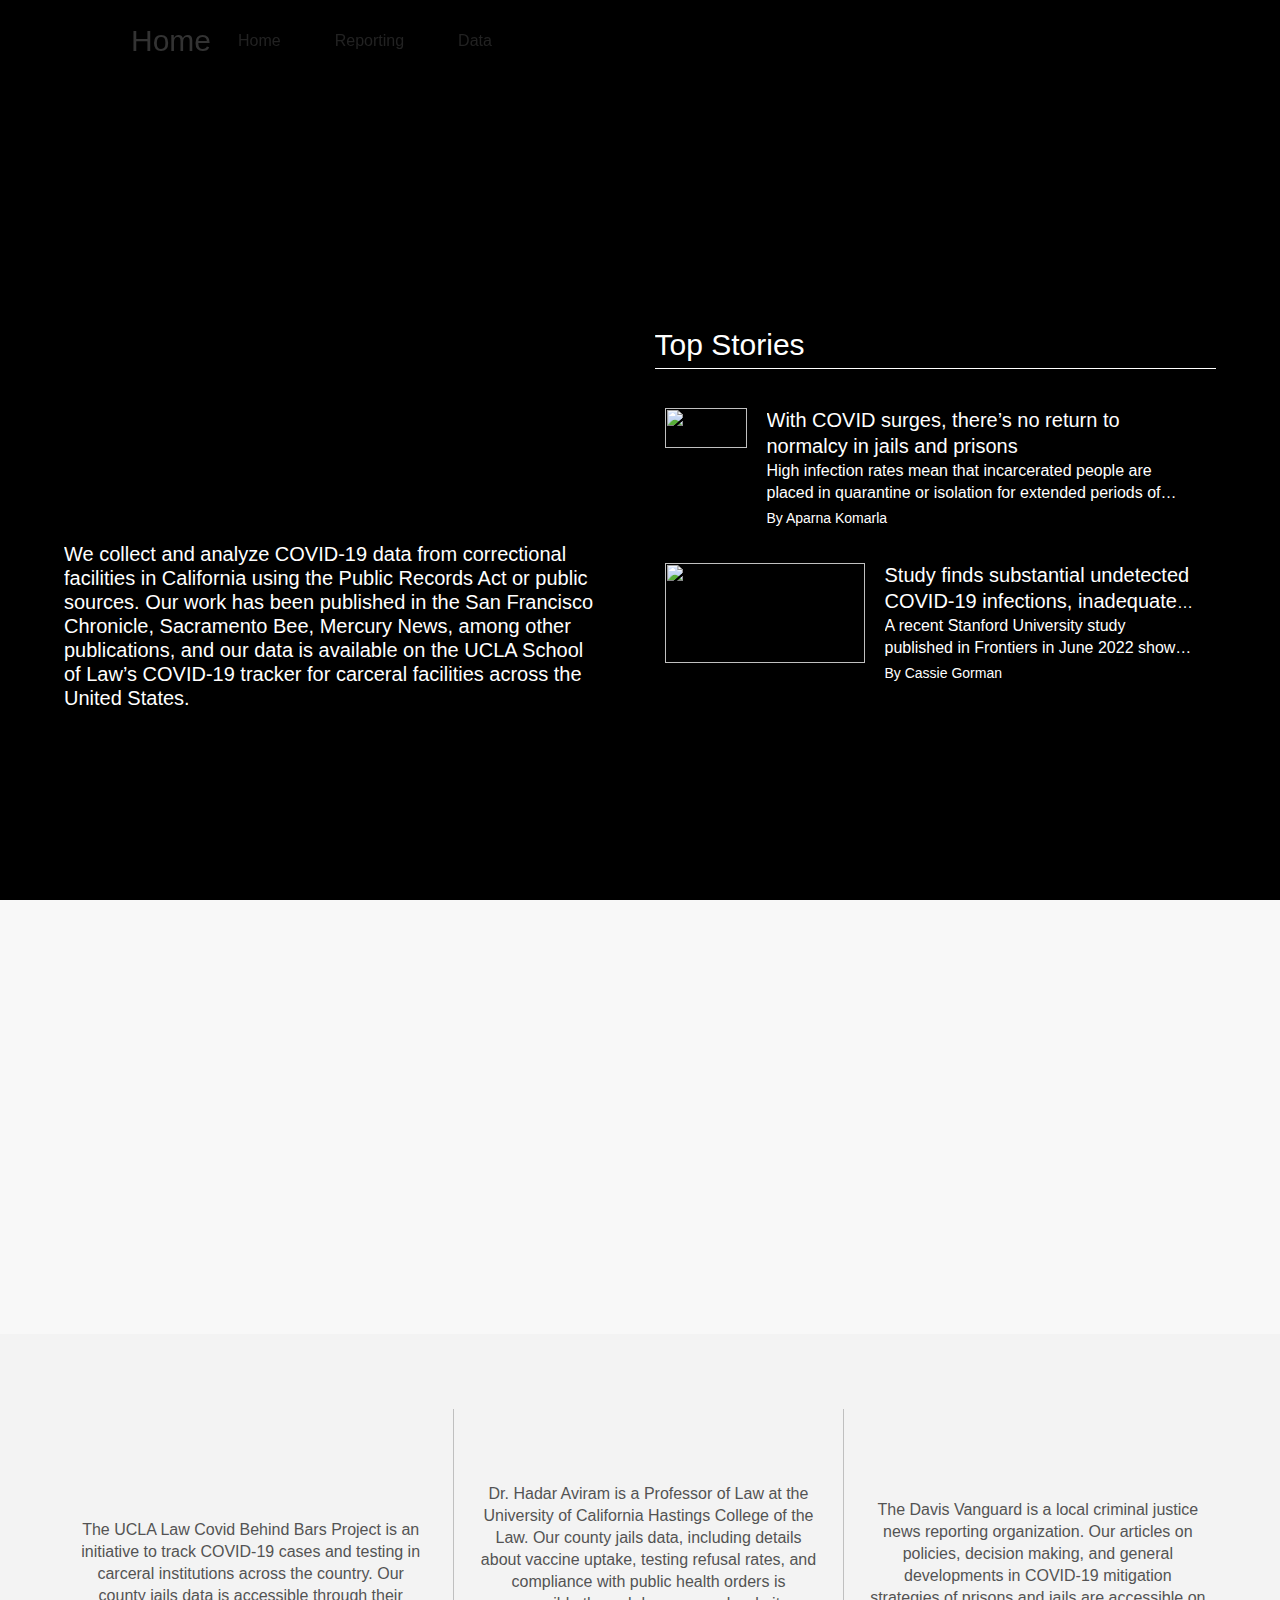
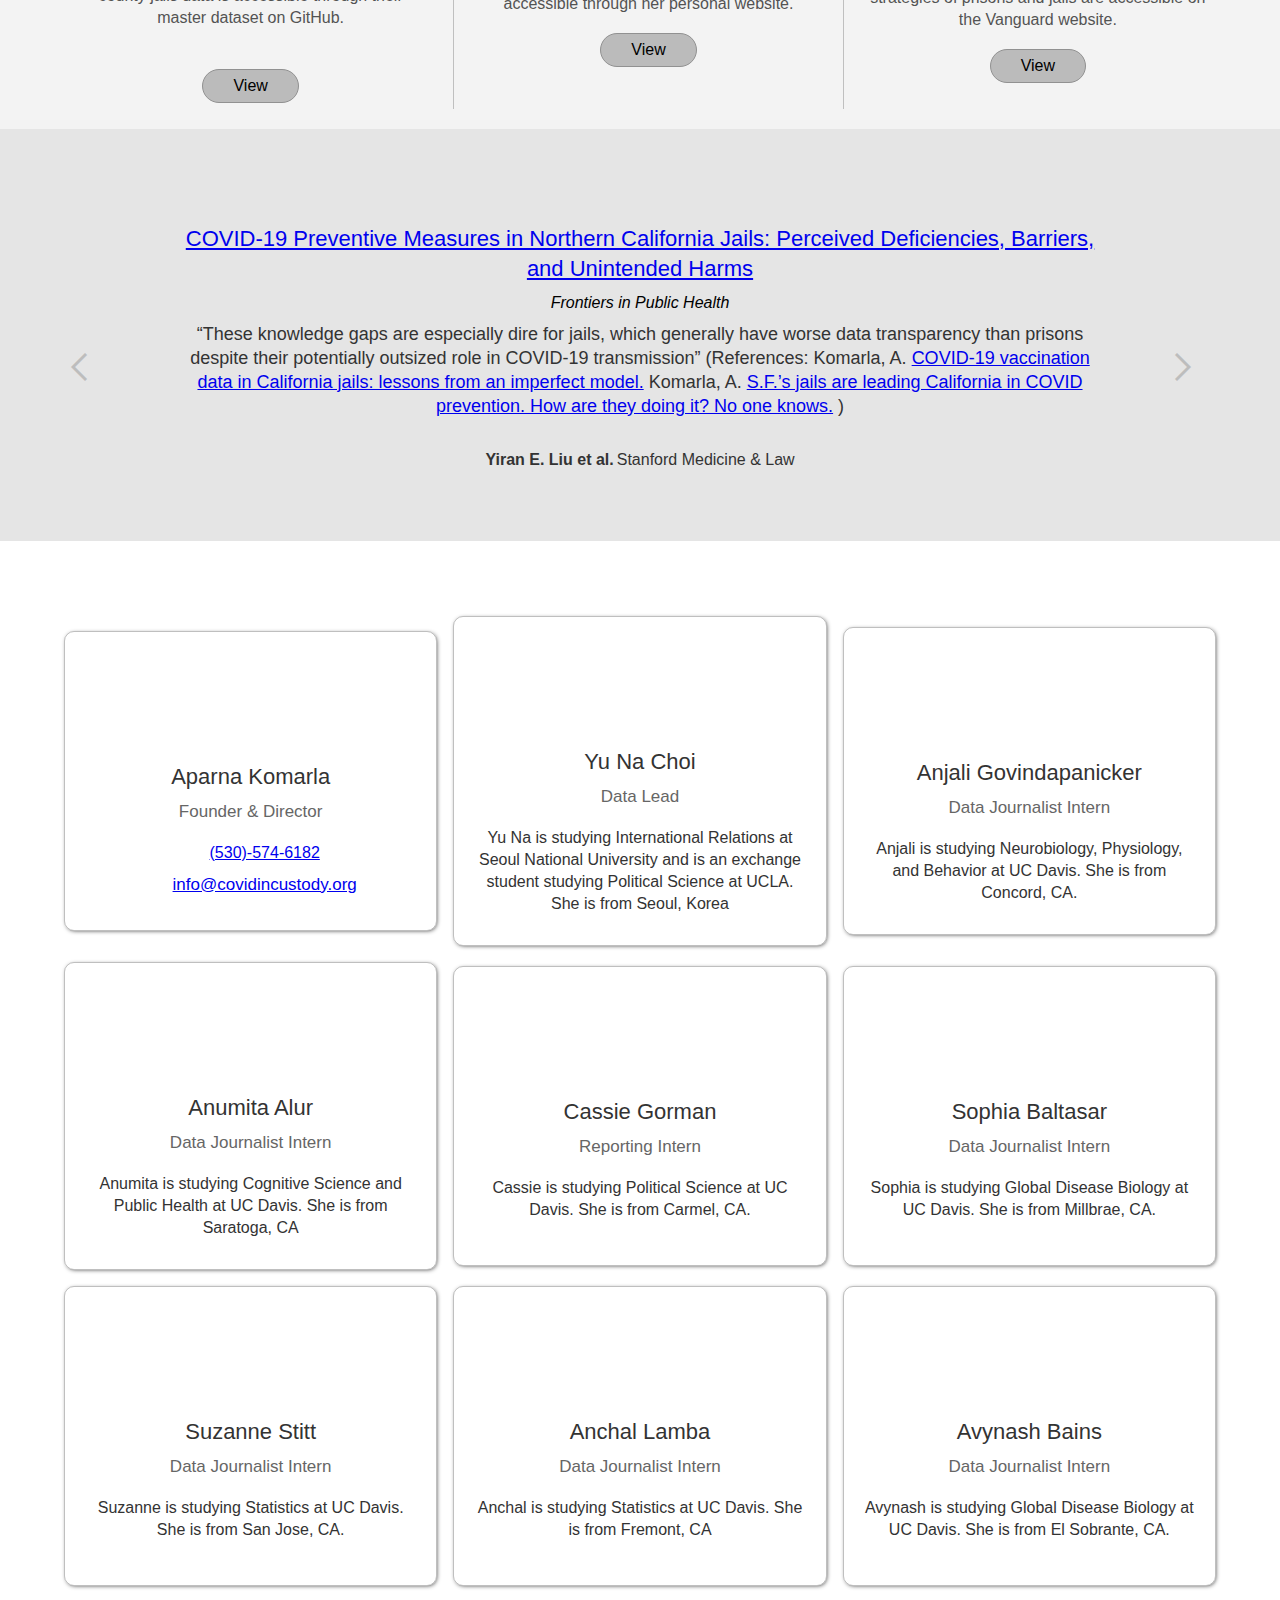
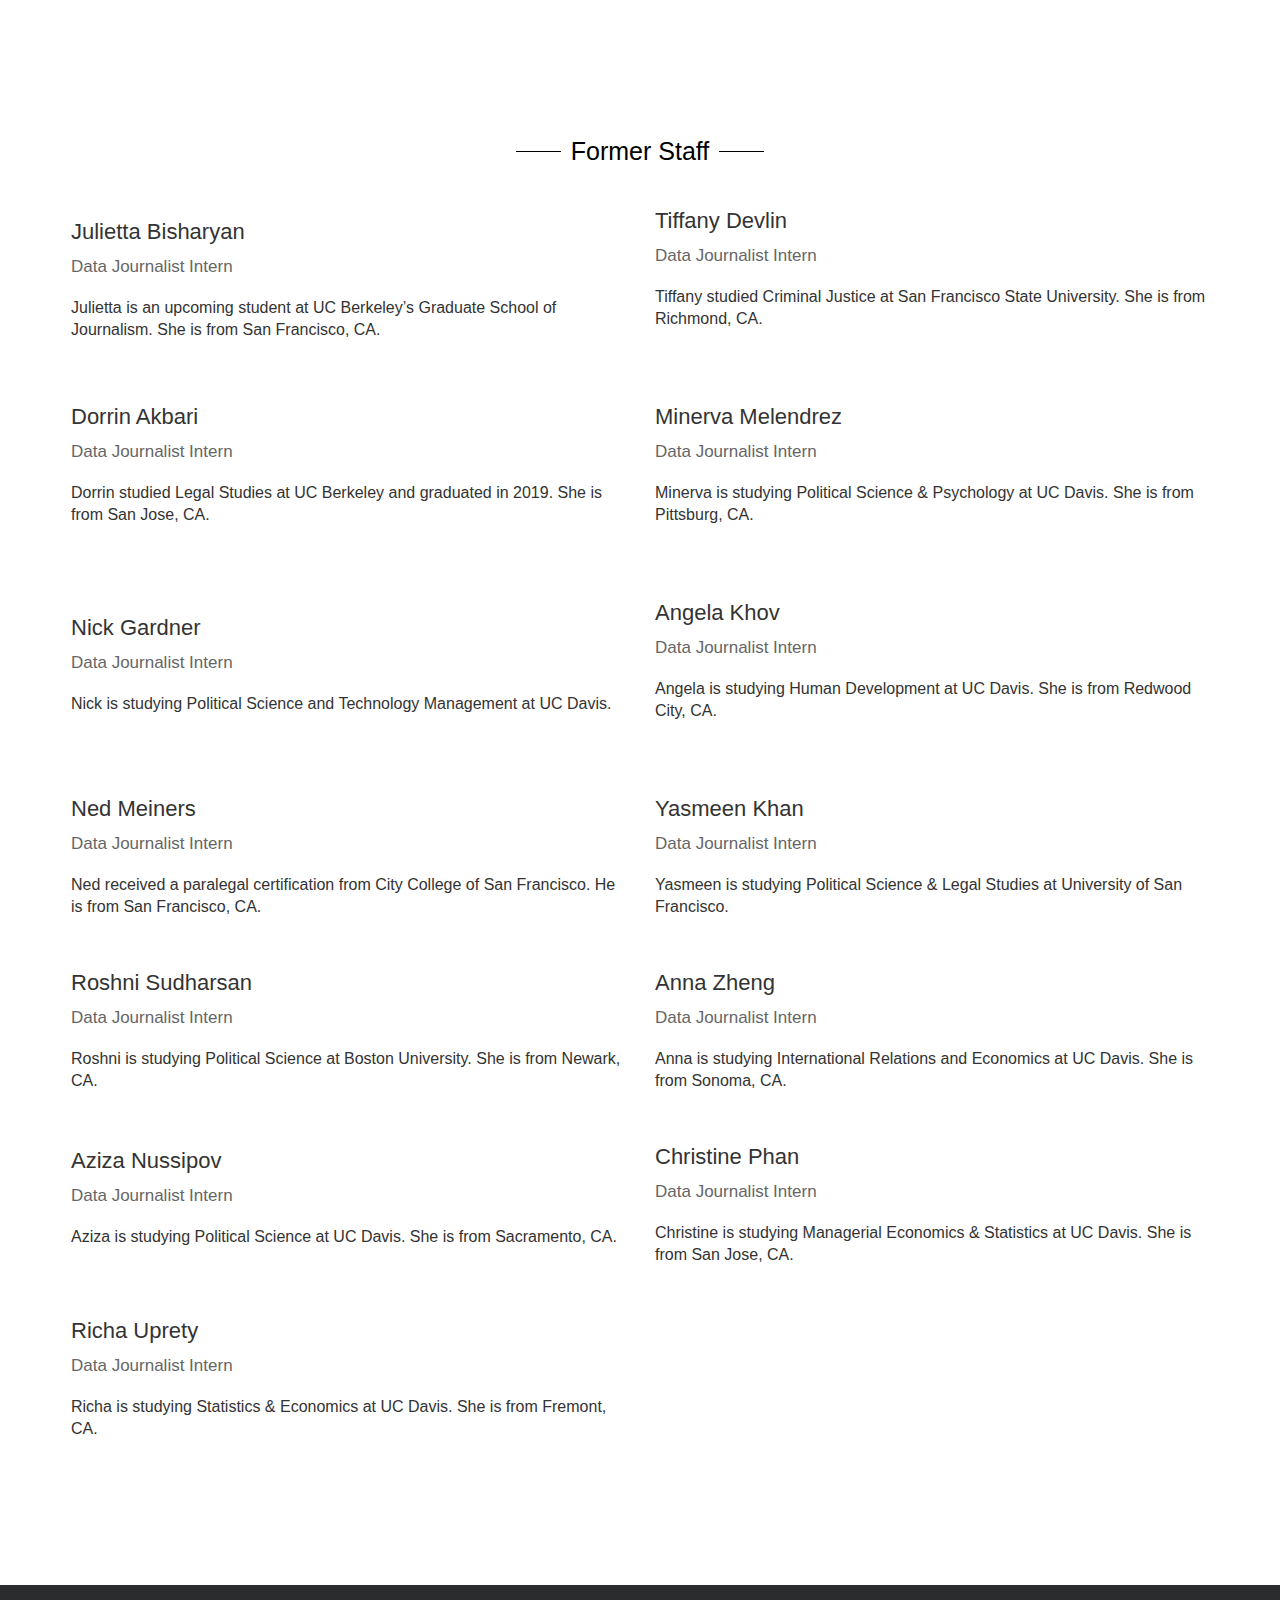
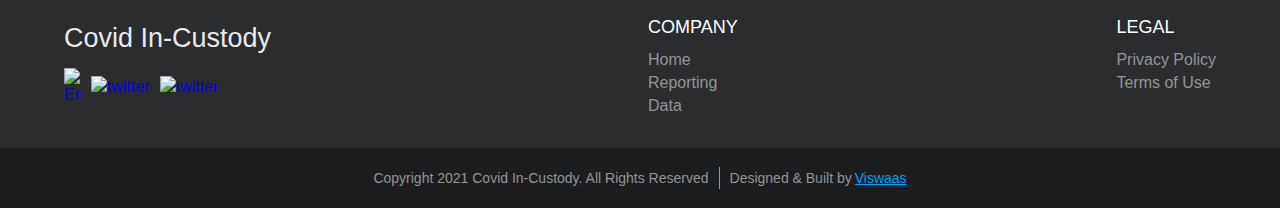
==== commit 08ee6f7a: "Updated changes" ====
--- a/index.html
+++ b/index.html
@@ -41,65 +41,30 @@
         <h1 data-w-id="96acce7d-7569-3555-8a90-1e19390f0e8a" class="heading-33">Home</h1>
       </a>
       <div class="div-block-91">
-        <nav
-          role="navigation"
-          data-w-id="96acce7d-7569-3555-8a90-1e19390f0e8c"
-          class="nav-menu-mobile w-nav-menu"
-        >
-          <a href="http://covidincustody.org/" class="nav-link-2 w-nav-link"
-            >Home</a
-          ><link rel="prerender" href="http://covidincustody.org/" /><a
-            href="http://covidincustody.org/reporting"
-            class="nav-link-2 w-nav-link"
-            >Reporting</a
-          ><a
-            href="http://covidincustody.org/data"
-            class="nav-link-2 w-nav-link"
-            >Data</a
-          ><a
-            href="https://twitter.com/CovidInCustody?s=20"
-            target="_blank"
-            class="link-block-24 w-inline-block"
-            ><img
+        <nav role="navigation" data-w-id="96acce7d-7569-3555-8a90-1e19390f0e8c" class="nav-menu-mobile w-nav-menu">
+          <a href="http://covidincustody.org/" class="nav-link-2 w-nav-link">Home</a>
+          <link rel="prerender" href="http://covidincustody.org/" /><a href="http://covidincustody.org/reporting"
+            class="nav-link-2 w-nav-link">Reporting</a><a href="http://covidincustody.org/data"
+            class="nav-link-2 w-nav-link">Data</a><a href="https://twitter.com/CovidInCustody?s=20" target="_blank"
+            class="link-block-24 w-inline-block"><img
               src="https://uploads-ssl.webflow.com/5fff64ad1eeff2890652759c/60c7b1f935072d02fb3e23b0_580b57fcd9996e24bc43c53e.png"
-              loading="lazy"
-              width="30"
-              sizes="100vw"
-              srcset="
+              loading="lazy" width="30" sizes="100vw" srcset="
                 https://uploads-ssl.webflow.com/5fff64ad1eeff2890652759c/60c7b1f935072d02fb3e23b0_580b57fcd9996e24bc43c53e-p-500.png  500w,
                 https://uploads-ssl.webflow.com/5fff64ad1eeff2890652759c/60c7b1f935072d02fb3e23b0_580b57fcd9996e24bc43c53e.png       1687w
-              "
-              alt=""
-          /></a>
+              " alt="" /></a>
         </nav>
         <nav role="navigation" class="nav-menu w-nav-menu">
-          <a
-            href="http://covidincustody.org/"
-            class="nav-link-2-copy w-nav-link"
-            >Home</a
-          ><link rel="prerender" href="http://covidincustody.org/" /><a
-            href="http://covidincustody.org/reporting"
-            class="nav-link-2-copy w-nav-link"
-            >Reporting</a
-          ><a
-            href="http://covidincustody.org/data"
-            class="nav-link-2-copy w-nav-link"
-            >Data</a
-          ><a
-            href="https://twitter.com/CovidInCustody?s=20"
-            target="_blank"
-            class="nav-link-2-copy w-inline-block"
-            ><img
+          <a href="http://covidincustody.org/" class="nav-link-2-copy w-nav-link">Home</a>
+          <link rel="prerender" href="http://covidincustody.org/" /><a href="http://covidincustody.org/reporting"
+            class="nav-link-2-copy w-nav-link">Reporting</a><a href="http://covidincustody.org/data"
+            class="nav-link-2-copy w-nav-link">Data</a><a href="https://twitter.com/CovidInCustody?s=20" target="_blank"
+            class="nav-link-2-copy w-inline-block"><img
               src="https://uploads-ssl.webflow.com/5fff64ad1eeff2890652759c/60c7b1f935072d02fb3e23b0_580b57fcd9996e24bc43c53e.png"
-              loading="lazy"
-              width="30"
-              sizes="(max-width: 991px) 100vw, (max-width: 1279px) 30px, (max-width: 1919px) 2vw, 30px"
-              srcset="
+              loading="lazy" width="30"
+              sizes="(max-width: 991px) 100vw, (max-width: 1279px) 30px, (max-width: 1919px) 2vw, 30px" srcset="
                 https://uploads-ssl.webflow.com/5fff64ad1eeff2890652759c/60c7b1f935072d02fb3e23b0_580b57fcd9996e24bc43c53e-p-500.png  500w,
                 https://uploads-ssl.webflow.com/5fff64ad1eeff2890652759c/60c7b1f935072d02fb3e23b0_580b57fcd9996e24bc43c53e.png       1687w
-              "
-              alt=""
-          /></a>
+              " alt="" /></a>
         </nav>
       </div>
       <div class="menu-button w-nav-button">
@@ -124,14 +89,16 @@
     </video>
     <div class="hero__container">
       <div id="w-node-_5bbaf61d-1106-75db-5476-ee51a2d293e4-6b24c16b" class="hero__purpose">
-        <h1 class="hero__title">Covid In-Custody Project</h1>
+        <h1 data-w-id="cc695569-bc4e-dd9b-9abf-4e5ad157b4ad"
+          style="-webkit-transform:translate3d(25px, 0, 0) scale3d(1, 1, 1) rotateX(0) rotateY(0) rotateZ(0) skew(0, 0);-moz-transform:translate3d(25px, 0, 0) scale3d(1, 1, 1) rotateX(0) rotateY(0) rotateZ(0) skew(0, 0);-ms-transform:translate3d(25px, 0, 0) scale3d(1, 1, 1) rotateX(0) rotateY(0) rotateZ(0) skew(0, 0);transform:translate3d(25px, 0, 0) scale3d(1, 1, 1) rotateX(0) rotateY(0) rotateZ(0) skew(0, 0);opacity:0"
+          class="hero__title">Covid In-Custody Project</h1>
         <div class="hero__description">
-          <p class="hero__description__block">Investigative journalism on the COVID-19 pandemic&#x27;s impact on
+          <p data-w-id="d293aed8-e6f4-799a-8ff5-727e5cb9380e"
+            style="opacity:0;-webkit-transform:translate3d(0, -25px, 0) scale3d(1, 1, 1) rotateX(0) rotateY(0) rotateZ(0) skew(0, 0);-moz-transform:translate3d(0, -25px, 0) scale3d(1, 1, 1) rotateX(0) rotateY(0) rotateZ(0) skew(0, 0);-ms-transform:translate3d(0, -25px, 0) scale3d(1, 1, 1) rotateX(0) rotateY(0) rotateZ(0) skew(0, 0);transform:translate3d(0, -25px, 0) scale3d(1, 1, 1) rotateX(0) rotateY(0) rotateZ(0) skew(0, 0)"
+            class="hero__description__block">Investigative journalism on the COVID-19 pandemic&#x27;s impact on
             California&#x27;s state prisons and county jails. </p>
-          <p class="hero__description__block">We collect and analyze COVID-19 data from correctional facilities in
-            California using the Public Records Act or public sources. Our work has been published in the San Francisco
-            Chronicle, Sacramento Bee, Mercury News, among other publications, and our data is available on the UCLA
-            School of Law’s COVID tracker for carceral facilities across the United States.</p>
+          <p class="hero__description__block">We collect and analyze COVID-19 data from correctional facilities in California using the Public Records Act or public sources. Our work has been published in the San Francisco Chronicle, Sacramento Bee, Mercury News, among other publications, and our data is available on the UCLA School of Law’s COVID-19 tracker for carceral facilities across the United States.
+          </p>
         </div>
       </div>
       <div class="top__stories">
@@ -145,7 +112,7 @@
             <div class="article__image__container">
               <div class="article__image__frame"><img
                   src="https://uploads-ssl.webflow.com/5fff64ad1eeff2890652759c/62ef27470e99ef77d8fa3262_mn-logo-sm.webp"
-                  loading="lazy" height="40" width="82" alt="" class="article__image-copy" /></div>
+                  loading="lazy" height="40" width="82" alt="" class="article__image-copy-copy-copy" /></div>
             </div>
             <section class="article__text__container">
               <div class="article__text__frame">
@@ -165,9 +132,9 @@
             id="w-node-ed5478f3-2016-a6e9-8a43-541ba383fbdf-6b24c16b" target="_blank"
             class="top__story w-inline-block w-clearfix">
             <div class="article__image__container">
-              <div class="article__image__frame"><img
-                  src="https://uploads-ssl.webflow.com/5fff64ad1eeff2890652759c/60f78d097367d160c3392a6e_Sacramento-Jail-130x87.jpg"
-                  loading="lazy" height="40" width="82" alt="" class="article__image" /></div>
+              <div class="article__image__frame"><img loading="lazy" width="164" height="87"
+                  src="https://uploads-ssl.webflow.com/5fff64ad1eeff2890652759c/60ab12b2dc2b4b16c0660c28_Jail-Cells-130x87.jpg"
+                  alt="" class="article__image" /></div>
             </div>
             <section class="article__text__container">
               <div class="article__text__frame">
@@ -201,18 +168,15 @@
           src="https://app.powerbi.com/view?r=eyJrIjoiODJlMjNhZTYtMjdiZS00YjkyLTkwNTQtYjllYTExMzhhYTg0IiwidCI6ImYwNmIyZWE4LTVmNjMtNDkzNy1hNjIwLTQ1MjJmZDliMWJhMyIsImMiOjN9"
           frameborder="0" allowFullScreen="true"></iframe></div>
       <div class="data__right"><iframe class="counties__dashboard"
-          src="https://app.powerbi.com/view?r=eyJrIjoiYjQ5YjE3MGQtNDExYy00ZDIxLThkZTktZDRjMjA3NzZhMTQzIiwidCI6ImYwNmIyZWE4LTVmNjMtNDkzNy1hNjIwLTQ1MjJmZDliMWJhMyIsImMiOjN9"
+        src="https://app.powerbi.com/view?r=eyJrIjoiZDVmNWU5NjctODc1Yy00ZTYxLWIwNzAtMTM5NjgwYWU3NjY1IiwidCI6ImYwNmIyZWE4LTVmNjMtNDkzNy1hNjIwLTQ1MjJmZDliMWJhMyIsImMiOjN9"
           frameborder="0" allowFullScreen="true"></iframe></div>
     </div>
   </div>
 
   </div>
   <div id="Recognition" class="recognition wf-section">
-    <div
-      data-w-id="9f238eaf-9b1d-b946-5de6-133dce409b71"
-      style="opacity: 0"
-      class="section__title__container cc-separate-subheadline"
-    >
+    <div data-w-id="9f238eaf-9b1d-b946-5de6-133dce409b71" style="opacity: 0"
+      class="section__title__container cc-separate-subheadline">
       <div class="decolineleft"></div>
       <h1 class="section__title">Collaborators &amp; Partners</h1>
       <div class="decolineright"></div>
@@ -220,13 +184,8 @@
     <div class="div-block-107">
       <div class="div-block-108-copy">
         <div class="div-block-109-copy">
-          <img
-            src="https://uploads-ssl.webflow.com/5fff64ad1eeff2890652759c/601cd0a751b71801d1679098_site-logo.svg"
-            loading="lazy"
-            width="253"
-            alt=""
-            class="uclabbdp-copy"
-          />
+          <img src="https://uploads-ssl.webflow.com/5fff64ad1eeff2890652759c/601cd0a751b71801d1679098_site-logo.svg"
+            loading="lazy" width="253" alt="" class="uclabbdp-copy" />
         </div>
         <div class="div-block-110">
           <div class="col__text">
@@ -235,23 +194,16 @@
             country. Our county jails data is accessible through their master
             dataset on GitHub.
           </div>
-          <a
-            href="https://docs.google.com/spreadsheets/d/1X6uJkXXS-O6eePLxw2e4JeRtM41uPZ2eRcOA_HkPVTk/edit#gid=1197647409"
-            target="_blank"
-            class="coll_button w-inline-block"
-            ><div class="col__button__text">View</div></a
-          >
+          <a href="https://docs.google.com/spreadsheets/d/1X6uJkXXS-O6eePLxw2e4JeRtM41uPZ2eRcOA_HkPVTk/edit#gid=1197647409"
+            target="_blank" class="coll_button w-inline-block">
+            <div class="col__button__text">View</div>
+          </a>
         </div>
       </div>
       <div class="div-block-108">
         <div class="div-block-108-copy">
-          <img
-            src="https://uploads-ssl.webflow.com/5fff64ad1eeff2890652759c/6101bacb2fcd647c8dfffa41_hada_aviram.png"
-            loading="lazy"
-            width="12"
-            alt=""
-            class="hadar_aviram-copy"
-          />
+          <img src="https://uploads-ssl.webflow.com/5fff64ad1eeff2890652759c/6101bacb2fcd647c8dfffa41_hada_aviram.png"
+            loading="lazy" width="12" alt="" class="hadar_aviram-copy" />
         </div>
         <div class="div-block-110">
           <div class="col__text">
@@ -261,28 +213,19 @@
             compliance with public health orders is accessible through her
             personal website.
           </div>
-          <a
-            href="https://www.hadaraviram.com/covid-in-custody-project/"
-            target="_blank"
-            class="coll_button w-inline-block"
-            ><div class="col__button__text">View</div></a
-          >
+          <a href="https://www.hadaraviram.com/covid-in-custody-project/" target="_blank"
+            class="coll_button w-inline-block">
+            <div class="col__button__text">View</div>
+          </a>
         </div>
       </div>
       <div class="div-block-108">
         <div class="div-block-108-copy-copy">
-          <img
-            src="https://uploads-ssl.webflow.com/5fff64ad1eeff2890652759c/5fff65ad175cf87f0f305468_Logo.png"
-            loading="lazy"
-            width="169"
-            sizes="169px"
-            srcset="
+          <img src="https://uploads-ssl.webflow.com/5fff64ad1eeff2890652759c/5fff65ad175cf87f0f305468_Logo.png"
+            loading="lazy" width="169" sizes="169px" srcset="
               https://uploads-ssl.webflow.com/5fff64ad1eeff2890652759c/5fff65ad175cf87f0f305468_Logo-p-500.png 500w,
               https://uploads-ssl.webflow.com/5fff64ad1eeff2890652759c/5fff65ad175cf87f0f305468_Logo.png       586w
-            "
-            alt=""
-            class="davisvanguard-copy"
-          />
+            " alt="" class="davisvanguard-copy" />
         </div>
         <div class="div-block-110">
           <div class="col__text">
@@ -291,71 +234,43 @@
             general developments in COVID-19 mitigation strategies of prisons
             and jails are accessible on the Vanguard website.
           </div>
-          <a
-            href="https://www.davisvanguard.org/author/aparna-komarla/"
-            target="_blank"
-            class="coll_button w-inline-block"
-            ><div class="col__button__text">View</div></a
-          >
+          <a href="https://www.davisvanguard.org/author/covid-in-custody-project/" target="_blank"
+          class="coll_button w-inline-block">
+            <div class="col__button__text">View</div>
+          </a>
         </div>
       </div>
     </div>
     <div class="collaborators__container">
       <div class="collaborator__container_left">
-        <a
-          href="https://docs.google.com/spreadsheets/d/1X6uJkXXS-O6eePLxw2e4JeRtM41uPZ2eRcOA_HkPVTk/edit#gid=1197647409"
-          target="_blank"
-          class="collaborator__button w-inline-block"
-          ><div class="collaborator__logo__container">
-            <img
-              src="https://uploads-ssl.webflow.com/5fff64ad1eeff2890652759c/601cd0a751b71801d1679098_site-logo.svg"
-              loading="lazy"
-              width="234"
-              alt=""
-              class="uclabbdp"
-            /></div
-        ></a>
-      </div>
-      <div
-        id="w-node-_79f49577-27ac-31fc-989f-1dee110920f3-6b24c16b"
-        class="collaborator__container"
-      >
-        <a
-          href="https://www.hadaraviram.com/covid-in-custody-project/"
-          target="_blank"
-          class="collaborator__button w-inline-block"
-          ><div class="collaborator__logo__container-copy">
-            <img
-              src="https://uploads-ssl.webflow.com/5fff64ad1eeff2890652759c/6101bacb2fcd647c8dfffa41_hada_aviram.png"
-              loading="lazy"
-              width="25"
-              alt=""
-              class="hadar_aviram"
-            /></div
-        ></a>
-      </div>
-      <div
-        id="w-node-_0981a62a-9cfd-1997-d0cf-a61320c1299d-6b24c16b"
-        class="collaborator__container"
-      >
-        <a
-          href="https://www.davisvanguard.org/author/aparna-komarla/"
-          target="_blank"
-          class="collaborator__button w-inline-block"
-          ><div class="collaborator__logo__container">
-            <img
-              src="https://uploads-ssl.webflow.com/5fff64ad1eeff2890652759c/5fff65ad175cf87f0f305468_Logo.png"
-              loading="lazy"
-              width="163"
-              sizes="100vw"
-              srcset="
+        <a href="https://docs.google.com/spreadsheets/d/1X6uJkXXS-O6eePLxw2e4JeRtM41uPZ2eRcOA_HkPVTk/edit#gid=1197647409"
+          target="_blank" class="collaborator__button w-inline-block">
+          <div class="collaborator__logo__container">
+            <img src="https://uploads-ssl.webflow.com/5fff64ad1eeff2890652759c/601cd0a751b71801d1679098_site-logo.svg"
+              loading="lazy" width="234" alt="" class="uclabbdp" />
+          </div>
+        </a>
+      </div>
+      <div id="w-node-_79f49577-27ac-31fc-989f-1dee110920f3-6b24c16b" class="collaborator__container">
+        <a href="https://www.hadaraviram.com/covid-in-custody-project/" target="_blank"
+          class="collaborator__button w-inline-block">
+          <div class="collaborator__logo__container-copy">
+            <img src="https://uploads-ssl.webflow.com/5fff64ad1eeff2890652759c/6101bacb2fcd647c8dfffa41_hada_aviram.png"
+              loading="lazy" width="25" alt="" class="hadar_aviram" />
+          </div>
+        </a>
+      </div>
+      <div id="w-node-_0981a62a-9cfd-1997-d0cf-a61320c1299d-6b24c16b" class="collaborator__container">
+        <a href="https://www.davisvanguard.org/author/aparna-komarla/" target="_blank"
+          class="collaborator__button w-inline-block">
+          <div class="collaborator__logo__container">
+            <img src="https://uploads-ssl.webflow.com/5fff64ad1eeff2890652759c/5fff65ad175cf87f0f305468_Logo.png"
+              loading="lazy" width="163" sizes="100vw" srcset="
                 https://uploads-ssl.webflow.com/5fff64ad1eeff2890652759c/5fff65ad175cf87f0f305468_Logo-p-500.png 500w,
                 https://uploads-ssl.webflow.com/5fff64ad1eeff2890652759c/5fff65ad175cf87f0f305468_Logo.png       586w
-              "
-              alt=""
-              class="davisvanguard"
-            /></div
-        ></a>
+              " alt="" class="davisvanguard" />
+          </div>
+        </a>
       </div>
     </div>
   </div>
@@ -549,8 +464,8 @@
               loading="lazy" width="23"
               srcset="https://uploads-ssl.webflow.com/5fff64ad1eeff2890652759c/6186b717f9e6f58955797307_noun_Email_4370601-p-500.png 500w, https://uploads-ssl.webflow.com/5fff64ad1eeff2890652759c/6186b717f9e6f58955797307_noun_Email_4370601.png 699w"
               sizes="(max-width: 991px) 23px, (max-width: 1439px) 2vw, (max-width: 1919px) 23px, 1vw" alt=""
-              class="image-25" /><a href="mailto:apkomarla@ucdavis.edu"
-              class="link-11">info@covidincustody.org</a></div>
+              class="image-25" /><a href="mailto:apkomarla@ucdavis.edu" class="link-11">info@covidincustody.org</a>
+          </div>
         </div>
       </div>
       <div class="team__member">
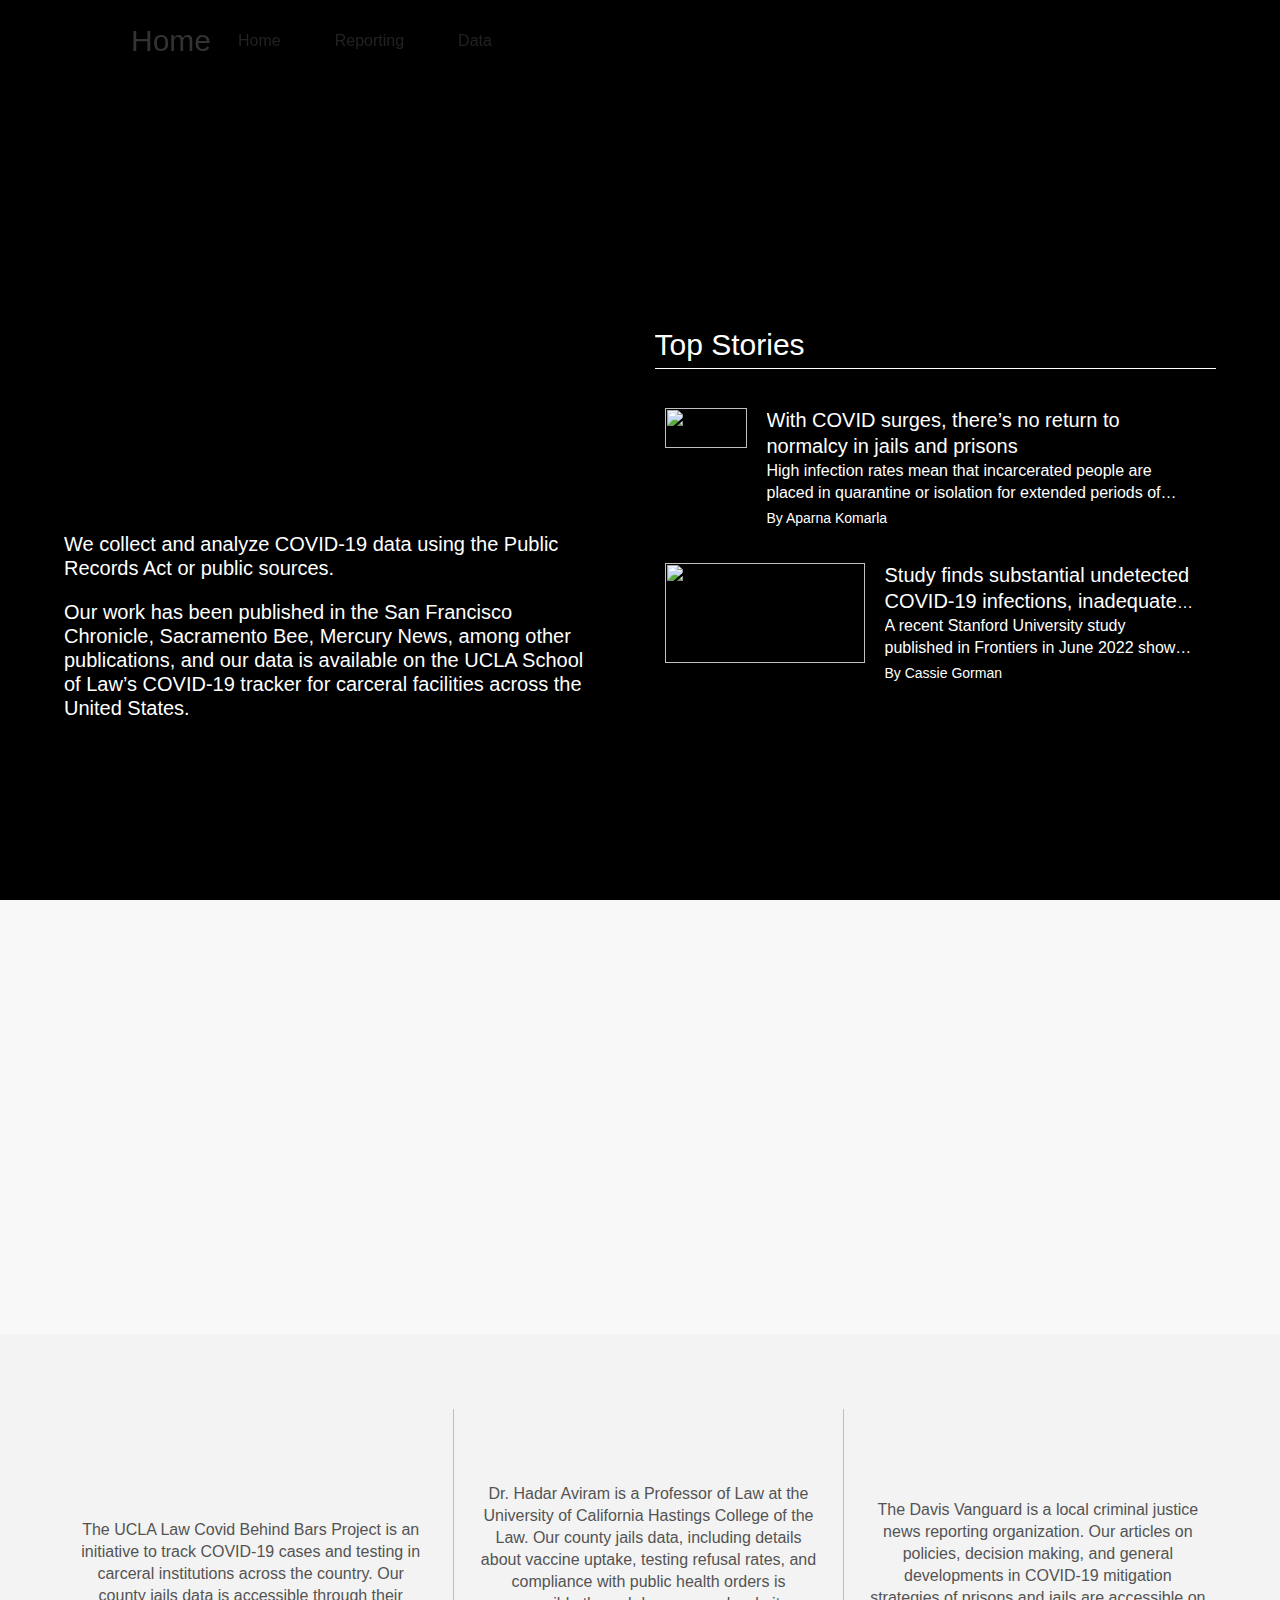
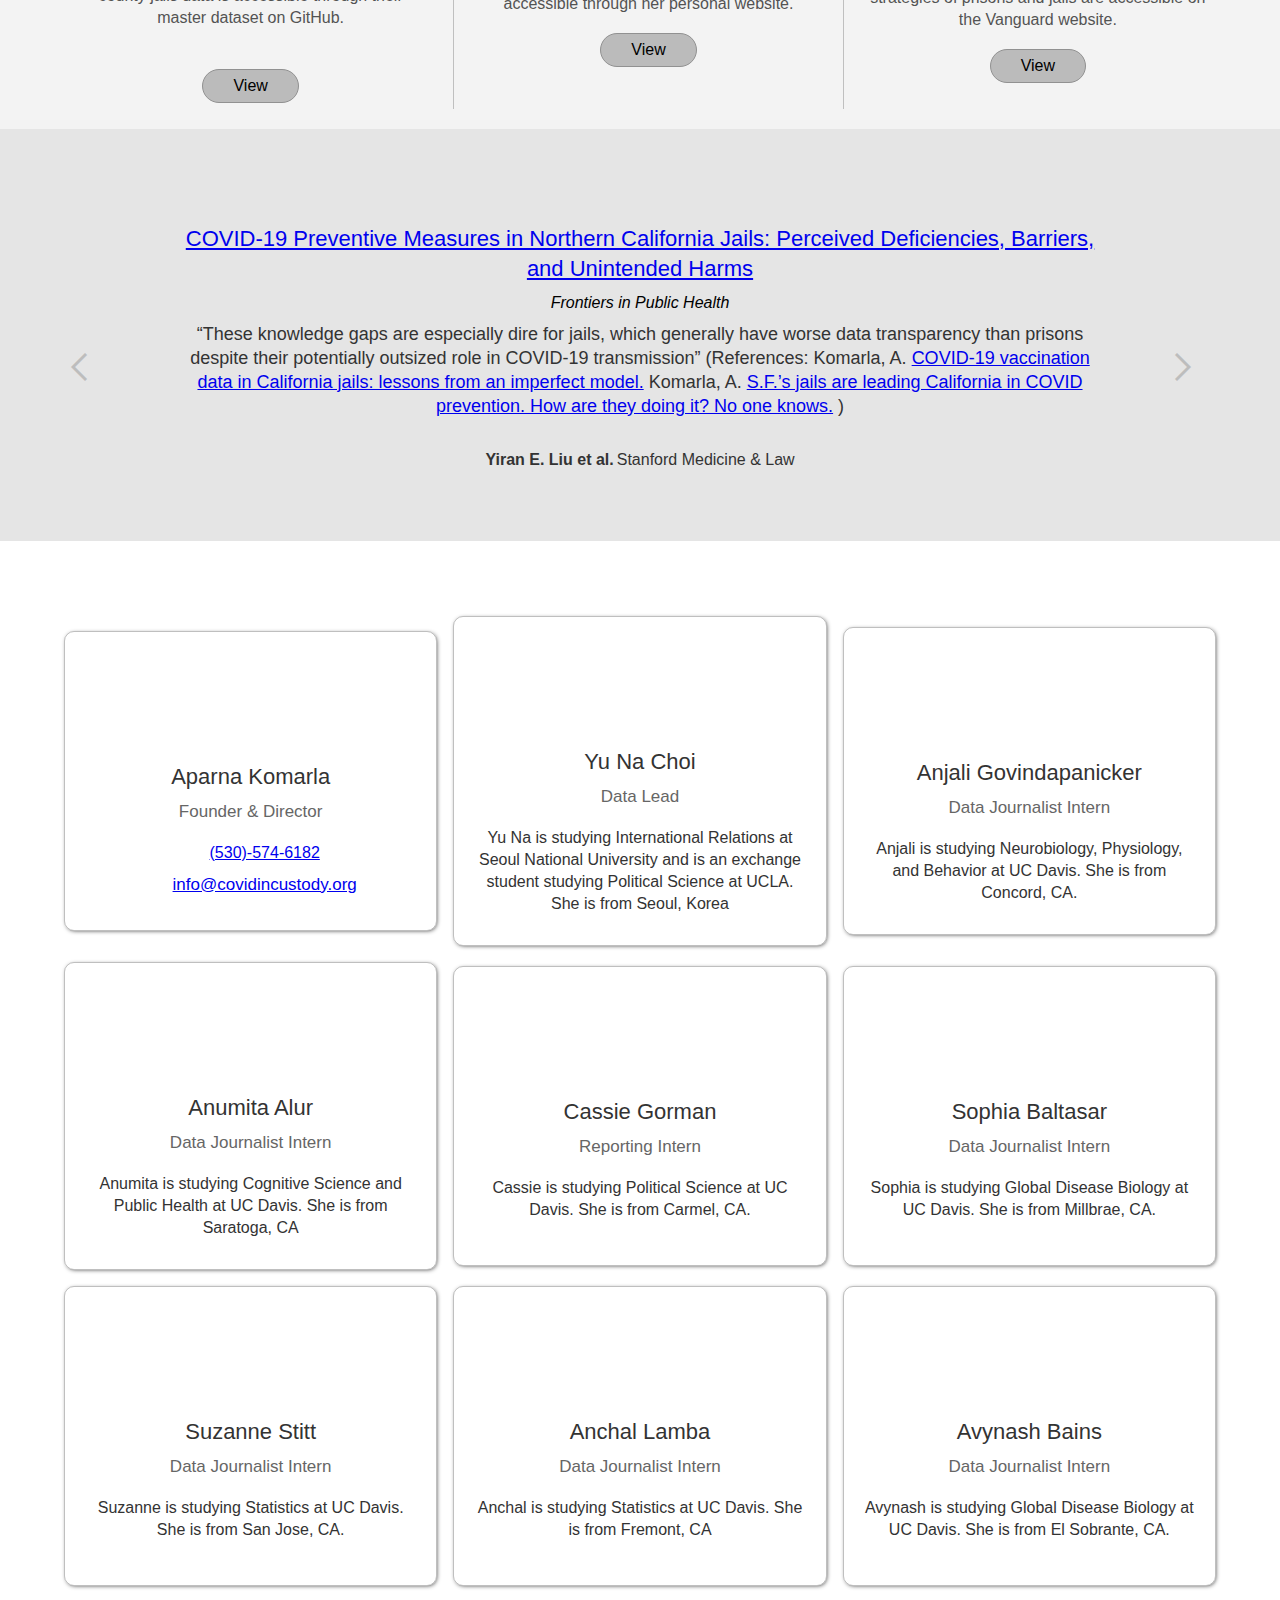
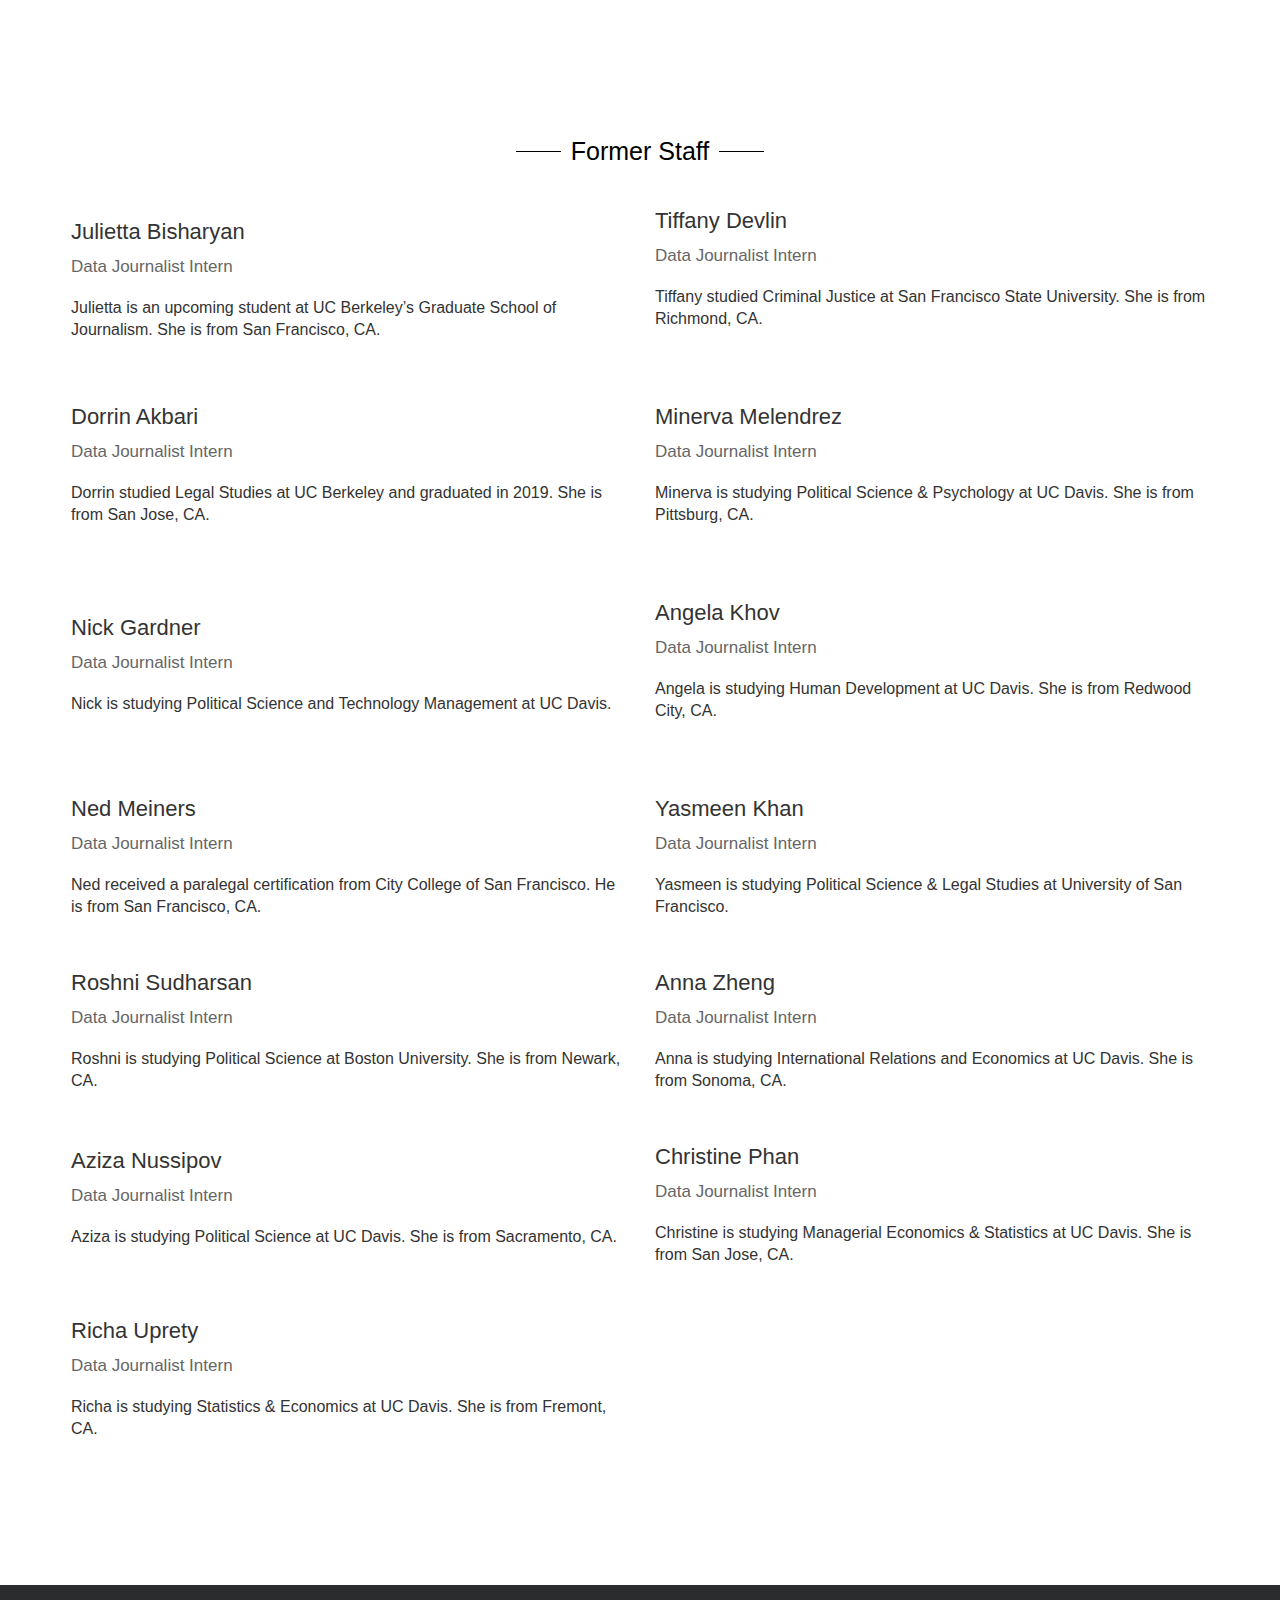
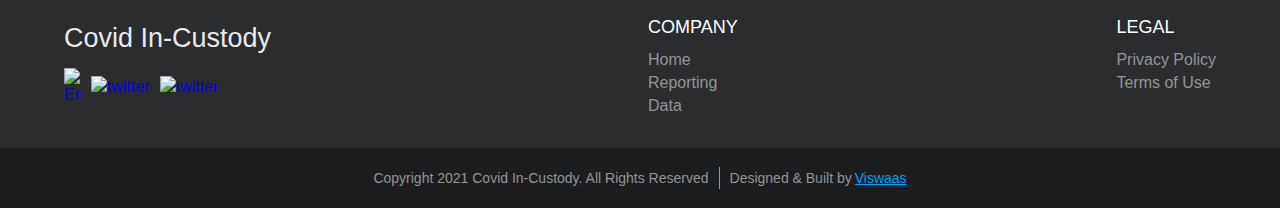
==== commit 0d257194: "Updated changes" ====
--- a/index.html
+++ b/index.html
@@ -97,8 +97,11 @@
             style="opacity:0;-webkit-transform:translate3d(0, -25px, 0) scale3d(1, 1, 1) rotateX(0) rotateY(0) rotateZ(0) skew(0, 0);-moz-transform:translate3d(0, -25px, 0) scale3d(1, 1, 1) rotateX(0) rotateY(0) rotateZ(0) skew(0, 0);-ms-transform:translate3d(0, -25px, 0) scale3d(1, 1, 1) rotateX(0) rotateY(0) rotateZ(0) skew(0, 0);transform:translate3d(0, -25px, 0) scale3d(1, 1, 1) rotateX(0) rotateY(0) rotateZ(0) skew(0, 0)"
             class="hero__description__block">Investigative journalism on the COVID-19 pandemic&#x27;s impact on
             California&#x27;s state prisons and county jails. </p>
-          <p class="hero__description__block">We collect and analyze COVID-19 data from correctional facilities in California using the Public Records Act or public sources. Our work has been published in the San Francisco Chronicle, Sacramento Bee, Mercury News, among other publications, and our data is available on the UCLA School of Law’s COVID-19 tracker for carceral facilities across the United States.
-          </p>
+            <p class="hero__description__block">We collect and analyze COVID-19 data using the Public Records Act or
+              public sources.</p>
+            <p class="hero__description__block">Our work has been published in the San Francisco Chronicle, Sacramento
+              Bee, Mercury News, among other publications, and our data is available on the UCLA School of Law’s COVID-19
+              tracker for carceral facilities across the United States.</p>
         </div>
       </div>
       <div class="top__stories">
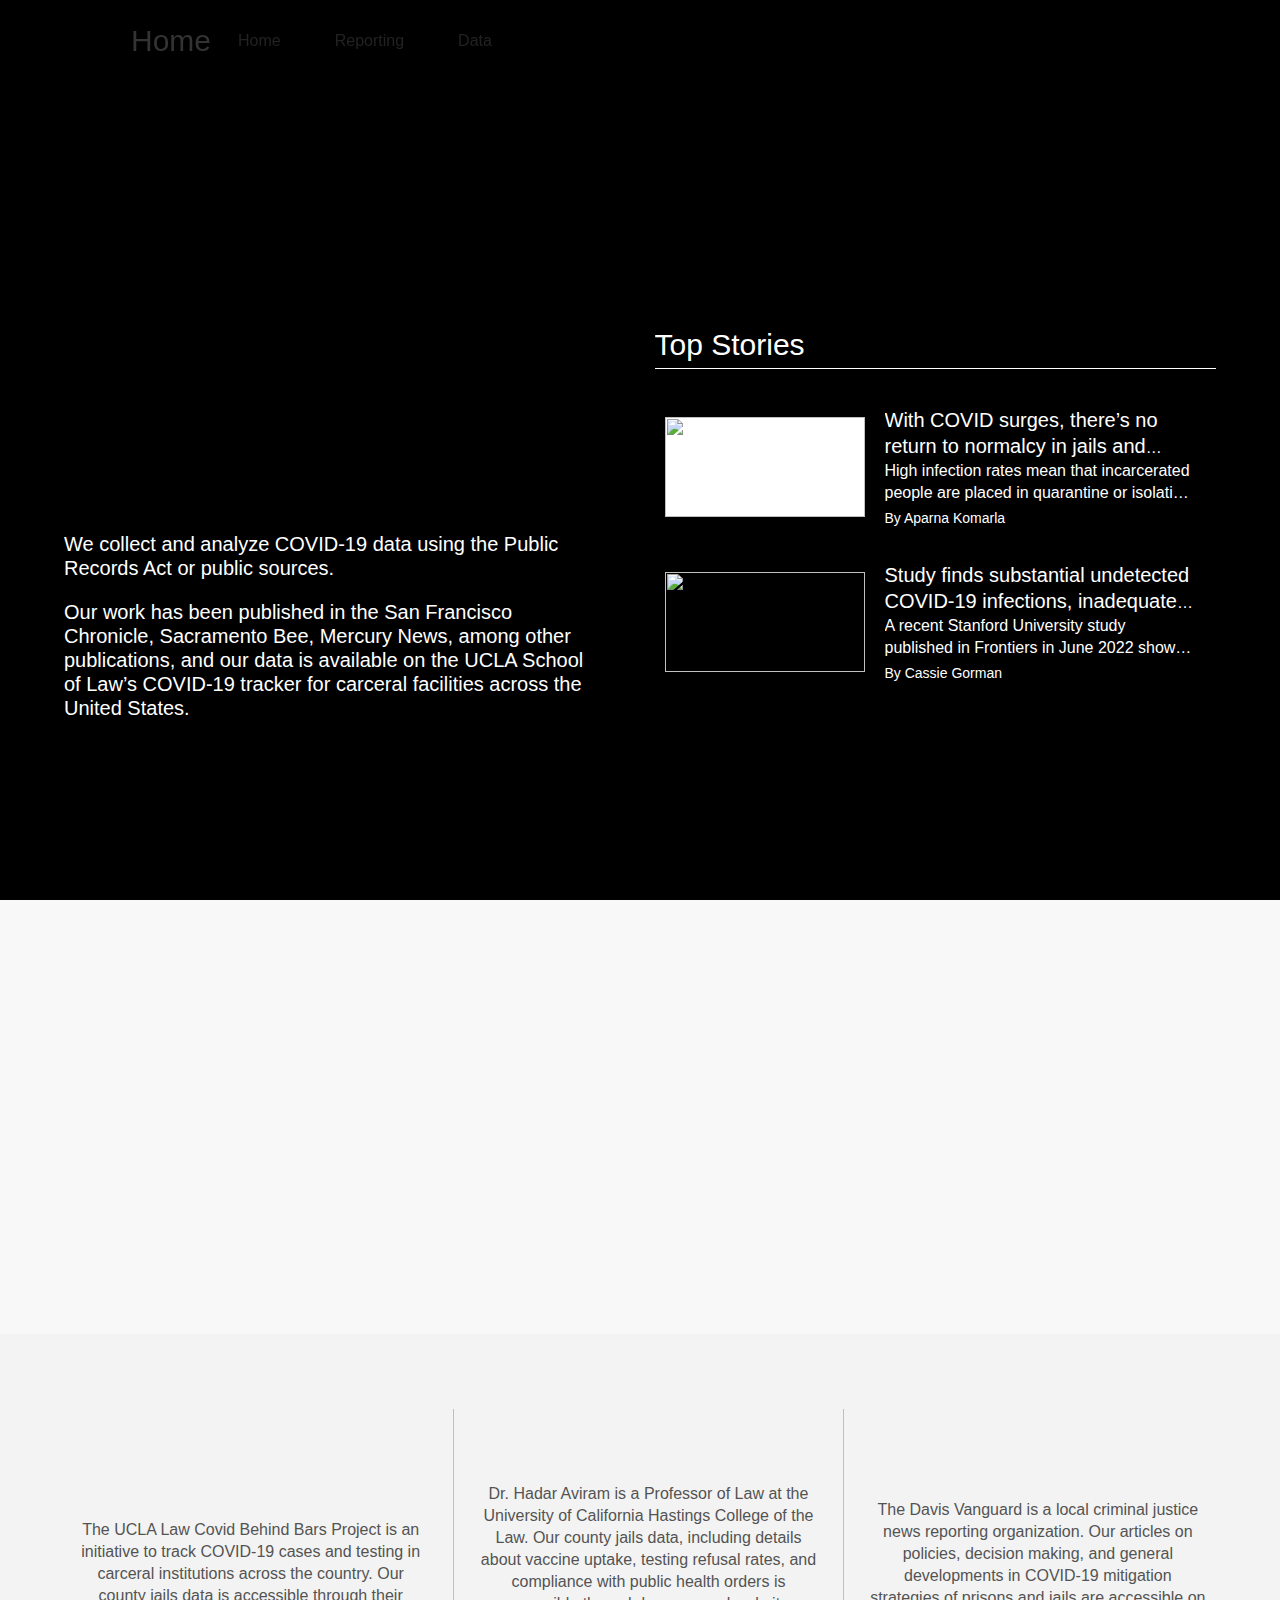
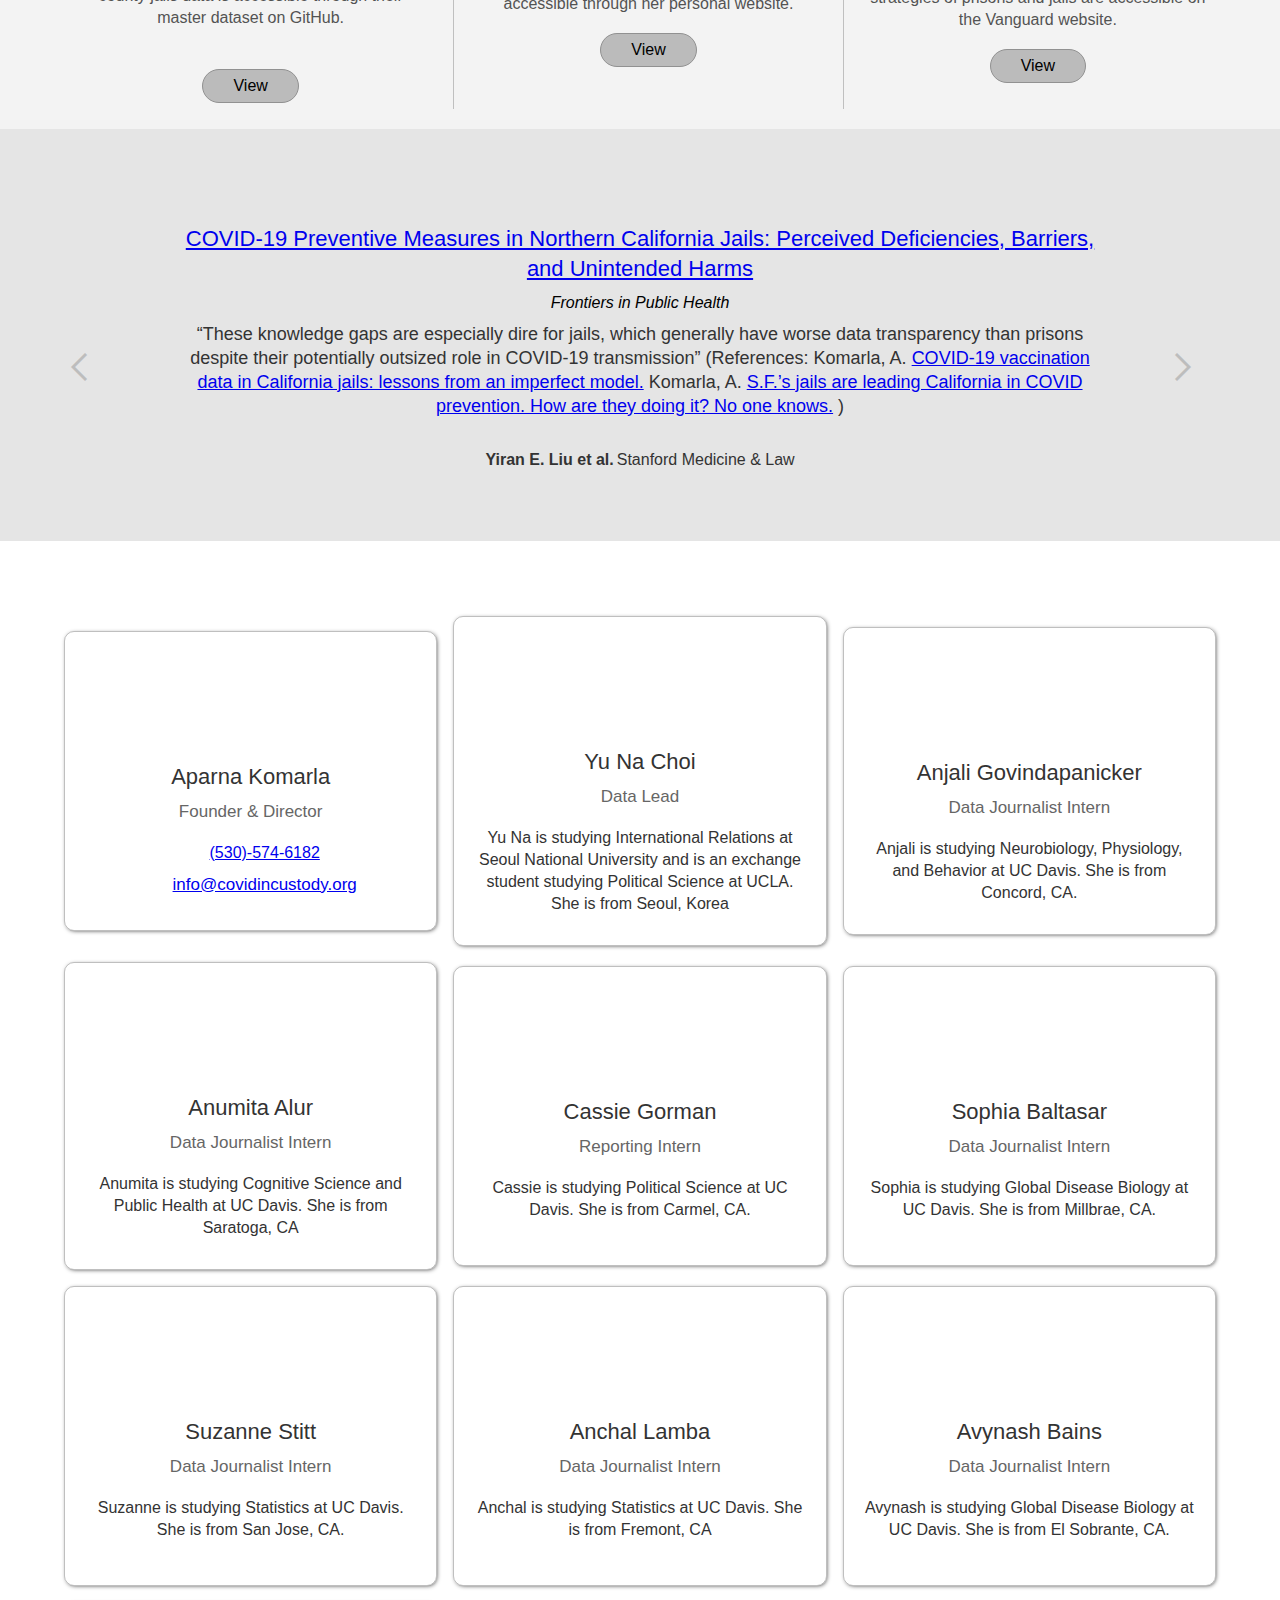
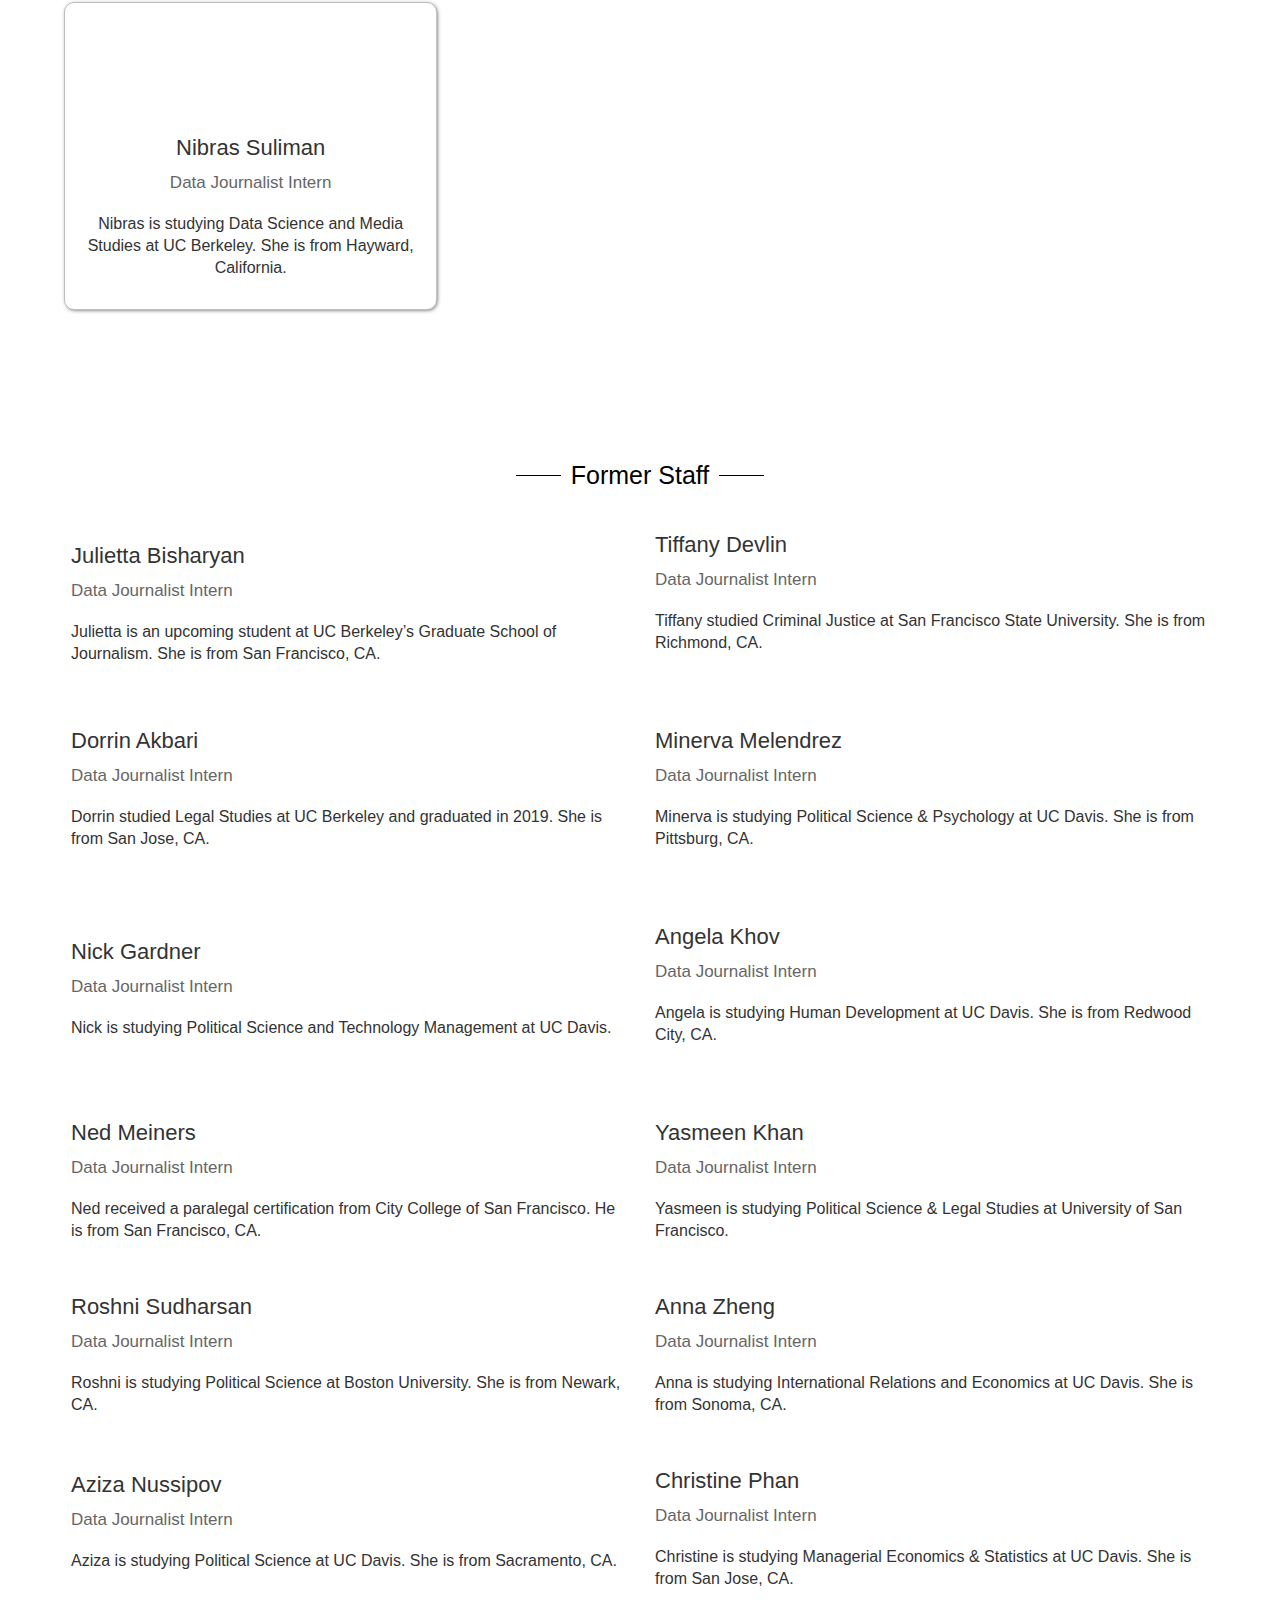
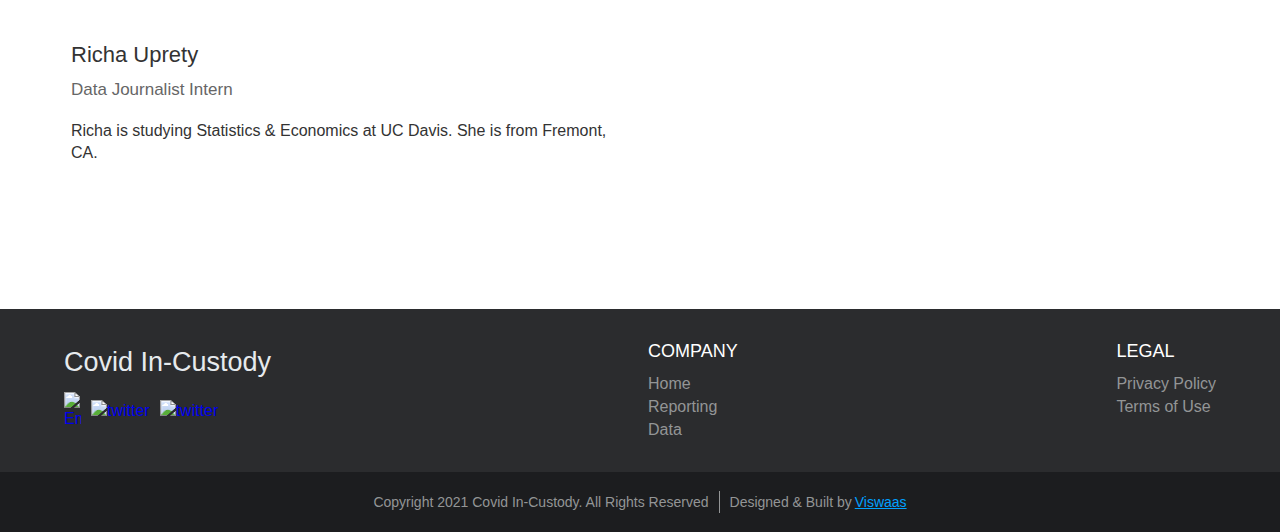
==== commit bb293dec: "Added intern profile" ====
--- a/index.html
+++ b/index.html
@@ -289,7 +289,7 @@
       data-nav-spacing="3" data-duration="500" data-infinite="true">
       <div class="w-slider-mask">
         <div class="testimony-slide w-slide">
-          <div><a href="https://papers.ssrn.com/sol3/papers.cfm?abstract_id=3801903" target="_blank"
+          <div><a href="https://www.frontiersin.org/articles/10.3389/fpubh.2022.854343/full" target="_blank"
               class="w-inline-block">
               <h2 class="heading-38">COVID-19 Preventive Measures in Northern California Jails: Perceived Deficiencies,
                 Barriers, and Unintended Harms</h2>
@@ -304,28 +304,6 @@
                 jails are leading California in COVID prevention. How are they doing it? No one knows.</a> )</p>
             <div class="div-block-129">
               <div class="name"><strong class="bold-text-6">Yiran E. Liu et al. </strong><br /></div>
-              <div class="name-copy"><strong class="bold-text-7">Stanford Medicine &amp; Law</strong><br /></div>
-            </div>
-          </div>
-        </div>
-        <div class="testimony-slide w-slide">
-          <div><a href="https://www.sciencedirect.com/science/article/pii/S221133552200078X" target="_blank"
-              class="w-inline-block">
-              <h2 class="heading-38">Factors associated with COVID-19 vaccine acceptance and hesitancy among residents
-                of Northern California jails</h2>
-            </a>
-            <h2 class="heading-38-copy">ScienceDirect</h2>
-            <div class="div-block-130">
-              <div class="text-block-26">“Surveys conducted prior to vaccine availability have suggested lower
-                willingness to get a COVID-19 vaccine among jail residents than prison residents, but data on actual
-                COVID-19 vaccine uptake in jails is scarce.” (References: Komarla, A. <a
-                  href="https://uclacovidbehindbars.org/covid-vaccination-data-in-california-jails"
-                  target="_blank">COVID-19 vaccination data in California jails: lessons from an imperfect model.</a>
-              </div>
-              <div class="text-block-27-copy">)</div>
-            </div>
-            <div class="div-block-129">
-              <div class="name"><strong class="bold-text-6">Yiran E. Liu et al.</strong><br /></div>
               <div class="name-copy"><strong class="bold-text-7">Stanford Medicine &amp; Law</strong><br /></div>
             </div>
           </div>
@@ -431,6 +409,23 @@
             </div>
           </div>
         </div>
+        <div class="testimony-slide w-slide">
+          <div><a href="https://papers.ssrn.com/sol3/papers.cfm?abstract_id=3801903" target="_blank"
+              class="w-inline-block">
+              <h2 class="heading-38">Bottleneck: The Place of County Jails in California’s COVID-19 Correctional Crisis
+              </h2>
+            </a>
+            <h2 class="heading-38-copy">Hastings Journal of Crime and Punishment</h2>
+            <p class="testimony-text-2">“One such resource is a regional collection effort by the Davis Vanguard, which
+              includes an accessible database covering several counties.&quot; (References: Tiffany Devlin, et al. <a
+                href="https://www.davisvanguard.org/2022/03/breaking-down-covid-19-in-ca-jails/">Breaking Down COVID-19
+                in California Jails</a>)</p>
+            <div class="div-block-129">
+              <div class="name"><strong class="bold-text-6">Hadar Aviram</strong><br /></div>
+              <div class="name-copy"><strong class="bold-text-7">UC Hastings Law</strong><br /></div>
+            </div>
+          </div>
+        </div>
       </div>
       <div class="slider-arrow w-slider-arrow-left">
         <div class="icon-7 w-icon-slider-left"></div>
@@ -559,6 +554,17 @@
             is from El Sobrante, CA.</p>
         </div>
       </div>
+      <div class="team__member">
+        <div class="team__member__feature">
+          <div class="suliman"></div>
+          <h3 class="team__member__name">Nibras Suliman</h3>
+          <h4 class="team__member__name-copy">Data Journalist Intern<br /></h4>
+        </div>
+        <div class="team__member__description__full">
+          <p class="team__member__description__mobile">Nibras is studying Data Science and Media Studies at UC Berkeley.
+            She is from Hayward, California.</p>
+        </div>
+      </div>
     </div>
   </div>
   <div id="Team" class="team wf-section">
--- a/style.css
+++ b/style.css
@@ -1,4 +1,4 @@
-/* Generated on: Sun Aug 07 2022 03:30:03 GMT+0000 (Coordinated Universal Time) */
+/* Generated on: Sun Oct 30 2022 19:16:15 GMT+0000 (Coordinated Universal Time) */
 /* ==========================================================================
    normalize.css v3.0.3 | MIT License | github.com/necolas/normalize.css 
    ========================================================================== */
@@ -2640,6 +2640,7 @@
    
    .tabs-menu {
      display: block;
+     min-width: 600px;
      text-align: center;
    }
    
@@ -3349,6 +3350,7 @@
    }
    
    .btn {
+     padding: 10px 29px;
      -webkit-transition: background-color 200ms ease-in-out;
      transition: background-color 200ms ease-in-out;
    }
@@ -3409,6 +3411,7 @@
    
    .article__title {
      overflow: hidden;
+     width: auto;
      height: auto;
      max-height: none;
      min-height: auto;
@@ -4793,11 +4796,11 @@
    
    .article__image__frame {
      overflow: visible;
-     width: 100%;
-     height: 100%;
+     width: auto;
+     height: auto;
      max-height: 100%;
      max-width: 100%;
-     min-height: 100%;
+     min-height: auto;
      min-width: auto;
      box-shadow: 1px 1px 3px 0 rgba(0, 0, 0, 0.25);
      -o-object-fit: fill;
@@ -5125,6 +5128,7 @@
    }
    
    .tab-pane-tab-6 {
+     width: 100%;
      padding-bottom: 15%;
    }
    
@@ -6776,9 +6780,9 @@
      display: flex;
      overflow: visible;
      width: 100%;
-     height: 100%;
+     height: auto;
      max-height: none;
-     min-height: 150px;
+     min-height: 130px;
      min-width: auto;
      padding: 10px 10px 0px;
      float: left;
@@ -6972,6 +6976,12 @@
      min-width: 50%;
    }
    
+   .div-block-100 {
+     max-width: 400px;
+     min-width: auto;
+     border-bottom: 1px solid #000;
+   }
+   
    .collaborator__logo__container-copy {
      position: relative;
      display: -webkit-box;
@@ -7112,6 +7122,7 @@
    }
    
    .tab-pane-tab-1-3-copy {
+     min-width: 1000px;
      margin-right: 0%;
      margin-bottom: 15%;
      margin-left: 0%;
@@ -7208,6 +7219,7 @@
    }
    
    .data__article__description {
+     display: none;
      overflow: hidden;
      height: auto;
      max-height: none;
@@ -8038,8 +8050,8 @@
      width: 100%;
      height: auto;
      max-height: none;
-     max-width: none;
-     min-height: auto;
+     max-width: 200px;
+     min-height: 100%;
      min-width: auto;
      margin-top: 0px;
      padding-top: 0px;
@@ -9116,6 +9128,8 @@
    .div-block-131 {
      display: -ms-grid;
      display: grid;
+     width: 100%;
+     min-width: 100%;
      -webkit-box-pack: center;
      -webkit-justify-content: center;
      -ms-flex-pack: center;
@@ -9140,11 +9154,11 @@
      display: -ms-flexbox;
      display: flex;
      overflow: visible;
-     width: 100%;
+     width: auto;
      height: 100%;
      max-height: none;
      min-height: 0px;
-     min-width: auto;
+     min-width: 200px;
      padding: 10px;
      float: left;
      -webkit-box-orient: horizontal;
@@ -9225,6 +9239,328 @@
    
    .article__image-copy {
      overflow: hidden;
+     height: 100px;
+     max-height: 100px;
+     max-width: 200px;
+     min-height: 100%;
+     min-width: 40%;
+     margin-top: 0px;
+     padding-top: 0px;
+     clear: none;
+     background-color: #fff;
+     -o-object-fit: contain;
+     object-fit: contain;
+   }
+   
+   .div-block-92-copy {
+     display: -ms-grid;
+     display: grid;
+     width: 100%;
+     padding-top: 20px;
+     padding-bottom: 10px;
+     -webkit-box-pack: end;
+     -webkit-justify-content: end;
+     -ms-flex-pack: end;
+     justify-content: end;
+     -webkit-box-align: stretch;
+     -webkit-align-items: stretch;
+     -ms-flex-align: stretch;
+     align-items: stretch;
+     grid-auto-columns: 1fr;
+     grid-column-gap: 16px;
+     grid-row-gap: 16px;
+     -ms-grid-columns: 1fr;
+     grid-template-columns: 1fr;
+     -ms-grid-rows: auto auto;
+     grid-template-rows: auto auto;
+   }
+   
+   .article__image-copy {
+     overflow: hidden;
+     width: 200px;
+     height: 100px;
+     max-height: 100px;
+     max-width: 200px;
+     min-height: 100%;
+     min-width: 40%;
+     margin-top: 0px;
+     padding-top: 0px;
+     clear: none;
+     -o-object-fit: contain;
+     object-fit: contain;
+   }
+   
+   .article__image-copy-copy {
+     overflow: hidden;
+     width: 200px;
+     height: 100px;
+     max-height: 100px;
+     max-width: 200px;
+     min-height: 100%;
+     min-width: 40%;
+     margin-top: 0px;
+     padding-top: 0px;
+     clear: none;
+     -o-object-fit: contain;
+     object-fit: contain;
+   }
+   
+   .article__image-copy-copy {
+     overflow: hidden;
+     width: 200px;
+     height: 100px;
+     max-height: 100px;
+     max-width: 200px;
+     min-height: 100%;
+     min-width: 40%;
+     margin-top: 0px;
+     padding-top: 0px;
+     clear: none;
+     -o-object-fit: contain;
+     object-fit: contain;
+   }
+   
+   .article__image-copy-copy {
+     overflow: hidden;
+     width: 200px;
+     height: 100px;
+     max-height: 100px;
+     max-width: 200px;
+     min-height: 100%;
+     min-width: 40%;
+     margin-top: 0px;
+     padding-top: 0px;
+     clear: none;
+     -o-object-fit: contain;
+     object-fit: contain;
+   }
+   
+   .article__image-copy-copy {
+     overflow: hidden;
+     height: 100px;
+     max-height: 100px;
+     max-width: 200px;
+     min-height: 100%;
+     min-width: 40%;
+     margin-top: 0px;
+     padding-top: 0px;
+     clear: none;
+     -o-object-fit: contain;
+     object-fit: contain;
+   }
+   
+   .article__image-copy-copy {
+     overflow: hidden;
+     width: 200px;
+     height: 100px;
+     max-height: 100px;
+     max-width: 200px;
+     min-height: 100%;
+     min-width: 40%;
+     margin-top: 0px;
+     padding-top: 0px;
+     clear: none;
+     -o-object-fit: contain;
+     object-fit: contain;
+   }
+   
+   .article__image-copy-copy {
+     overflow: hidden;
+     width: 200px;
+     height: 100px;
+     max-height: 100px;
+     max-width: 200px;
+     min-height: 100%;
+     min-width: 40%;
+     margin-top: 0px;
+     padding-top: 0px;
+     clear: none;
+     -o-object-fit: contain;
+     object-fit: contain;
+   }
+   
+   .article__image-copy-copy {
+     overflow: hidden;
+     width: 200px;
+     height: 100px;
+     max-height: 100px;
+     max-width: 200px;
+     min-height: 100%;
+     min-width: 40%;
+     margin-top: 0px;
+     padding-top: 0px;
+     clear: none;
+     -o-object-fit: contain;
+     object-fit: contain;
+   }
+   
+   .article__image-copy-copy {
+     overflow: hidden;
+     width: 200px;
+     height: 100px;
+     max-height: 100px;
+     max-width: 200px;
+     min-height: 100%;
+     min-width: 40%;
+     margin-top: 0px;
+     padding-top: 0px;
+     clear: none;
+     -o-object-fit: contain;
+     object-fit: contain;
+   }
+   
+   .article__image-copy-copy {
+     overflow: hidden;
+     width: 200px;
+     height: 100px;
+     max-height: 100px;
+     max-width: 200px;
+     min-height: 100%;
+     min-width: 40%;
+     margin-top: 0px;
+     padding-top: 0px;
+     clear: none;
+     -o-object-fit: contain;
+     object-fit: contain;
+   }
+   
+   .article__image-copy-copy {
+     overflow: hidden;
+     width: 200px;
+     height: 100px;
+     max-height: 100px;
+     max-width: 200px;
+     min-height: 100%;
+     min-width: 40%;
+     margin-top: 0px;
+     padding-top: 0px;
+     clear: none;
+     -o-object-fit: contain;
+     object-fit: contain;
+   }
+   
+   .article__image-copy-copy {
+     overflow: hidden;
+     width: 200px;
+     height: 100px;
+     max-height: 100px;
+     max-width: 200px;
+     min-height: 100%;
+     min-width: 40%;
+     margin-top: 0px;
+     padding-top: 0px;
+     clear: none;
+     -o-object-fit: contain;
+     object-fit: contain;
+   }
+   
+   .article__image-copy-copy {
+     overflow: hidden;
+     width: 200px;
+     height: 100px;
+     max-height: 100px;
+     max-width: 200px;
+     min-height: 100%;
+     min-width: 40%;
+     margin-top: 0px;
+     padding-top: 0px;
+     clear: none;
+     -o-object-fit: contain;
+     object-fit: contain;
+   }
+   
+   .article__image-copy-copy {
+     overflow: hidden;
+     width: 200px;
+     height: 100px;
+     max-height: 100px;
+     max-width: 200px;
+     min-height: 100%;
+     min-width: 40%;
+     margin-top: 0px;
+     padding-top: 0px;
+     clear: none;
+     -o-object-fit: contain;
+     object-fit: contain;
+   }
+   
+   .article__image-copy-copy {
+     overflow: hidden;
+     width: 200px;
+     height: 100px;
+     max-height: 100px;
+     max-width: 200px;
+     min-height: 100%;
+     min-width: 40%;
+     margin-top: 0px;
+     padding-top: 0px;
+     clear: none;
+     -o-object-fit: contain;
+     object-fit: contain;
+   }
+   
+   .article__image-copy-copy {
+     overflow: hidden;
+     width: 200px;
+     height: 100px;
+     max-height: 100px;
+     max-width: 200px;
+     min-height: 100%;
+     min-width: 40%;
+     margin-top: 0px;
+     padding-top: 0px;
+     clear: none;
+     -o-object-fit: contain;
+     object-fit: contain;
+   }
+   
+   .article__image-copy-copy {
+     overflow: hidden;
+     width: 200px;
+     height: 100px;
+     max-height: 100px;
+     max-width: 200px;
+     min-height: 100%;
+     min-width: 40%;
+     margin-top: 0px;
+     padding-top: 0px;
+     clear: none;
+     -o-object-fit: contain;
+     object-fit: contain;
+   }
+   
+   .article__image-copy-copy {
+     overflow: hidden;
+     width: 200px;
+     height: 100px;
+     max-height: 100px;
+     max-width: 200px;
+     min-height: 100%;
+     min-width: 40%;
+     margin-top: 0px;
+     padding-top: 0px;
+     clear: none;
+     -o-object-fit: contain;
+     object-fit: contain;
+   }
+   
+   .article__image-copy-copy {
+     overflow: hidden;
+     width: 100%;
+     height: auto;
+     max-height: none;
+     max-width: 200px;
+     min-height: 100%;
+     min-width: auto;
+     margin-top: 0px;
+     padding-top: 0px;
+     clear: none;
+     -o-object-fit: cover;
+     object-fit: cover;
+   }
+   
+   .article__image-copy-copy-copy {
+     overflow: hidden;
      width: 200px;
      height: 100px;
      max-height: 100px;
@@ -9237,6 +9573,32 @@
      background-color: #fff;
      -o-object-fit: contain;
      object-fit: contain;
+   }
+   
+   .suliman {
+     width: 100px;
+     height: 100px;
+     min-height: 100px;
+     min-width: 100px;
+     border-radius: 50%;
+     background-image: url("https://uploads-ssl.webflow.com/5fff64ad1eeff2890652759c/635ec9ed7b758d2aa4d50f59_Suliman.png");
+     background-size: cover;
+     background-attachment: scroll;
+   }
+   
+   .article__image-copy {
+     overflow: hidden;
+     width: auto;
+     height: auto;
+     max-height: 100px;
+     max-width: 200px;
+     min-height: auto;
+     min-width: auto;
+     margin-top: 0px;
+     padding-top: 0px;
+     clear: none;
+     -o-object-fit: cover;
+     object-fit: cover;
    }
    
    @media screen and (min-width: 1280px) {
@@ -9345,6 +9707,15 @@
        max-width: 700px;
      }
    
+     .article__image-copy {
+       width: auto;
+       height: auto;
+       max-height: none;
+       max-width: 200px;
+       min-height: 100%;
+       min-width: auto;
+     }
+   
      .data-link-container-copy {
        -webkit-box-orient: horizontal;
        -webkit-box-direction: normal;
@@ -9359,6 +9730,15 @@
        -webkit-align-items: center;
        -ms-flex-align: center;
        align-items: center;
+     }
+   
+     .article__image-copy-copy {
+       width: auto;
+       height: auto;
+       max-height: none;
+       max-width: 200px;
+       min-height: 100%;
+       min-width: auto;
      }
    }
    
@@ -10599,6 +10979,10 @@
        text-align: left;
      }
    
+     .tab-pane-tab-1-3-copy {
+       min-width: auto;
+     }
+   
      .heading-34 {
        padding-right: 5%;
        padding-left: 5%;
@@ -10695,7 +11079,7 @@
        width: auto;
        height: 250px;
        max-height: none;
-       max-width: none;
+       min-width: 150px;
        clear: none;
      }
    
@@ -10911,6 +11295,205 @@
        max-width: none;
        clear: none;
      }
+   
+     .div-block-92-copy {
+       justify-items: center;
+       -webkit-box-align: center;
+       -webkit-align-items: center;
+       -ms-flex-align: center;
+       align-items: center;
+       -ms-grid-columns: 1fr;
+       grid-template-columns: 1fr;
+     }
+   
+     .article__image-copy {
+       overflow: visible;
+       width: 150px;
+       height: 100px;
+       max-height: none;
+       max-width: none;
+       clear: none;
+     }
+   
+     .article__image-copy-copy {
+       overflow: visible;
+       width: 150px;
+       height: 100px;
+       max-height: none;
+       max-width: none;
+       clear: none;
+     }
+   
+     .article__image-copy-copy {
+       overflow: visible;
+       width: 150px;
+       height: 100px;
+       max-height: none;
+       max-width: none;
+       clear: none;
+     }
+   
+     .article__image-copy-copy {
+       overflow: visible;
+       width: 150px;
+       height: 100px;
+       max-height: none;
+       max-width: none;
+       clear: none;
+     }
+   
+     .article__image-copy-copy {
+       overflow: visible;
+       width: 150px;
+       height: 100px;
+       max-height: none;
+       max-width: none;
+       clear: none;
+     }
+   
+     .article__image-copy-copy {
+       overflow: visible;
+       width: 150px;
+       height: 100px;
+       max-height: none;
+       max-width: none;
+       clear: none;
+     }
+   
+     .article__image-copy-copy {
+       overflow: visible;
+       width: 150px;
+       height: 100px;
+       max-height: none;
+       max-width: none;
+       clear: none;
+     }
+   
+     .article__image-copy-copy {
+       overflow: visible;
+       width: 150px;
+       height: 100px;
+       max-height: none;
+       max-width: none;
+       clear: none;
+     }
+   
+     .article__image-copy-copy {
+       overflow: visible;
+       width: 150px;
+       height: 100px;
+       max-height: none;
+       max-width: none;
+       clear: none;
+     }
+   
+     .article__image-copy-copy {
+       overflow: visible;
+       width: 150px;
+       height: 100px;
+       max-height: none;
+       max-width: none;
+       clear: none;
+     }
+   
+     .article__image-copy-copy {
+       overflow: visible;
+       width: 150px;
+       height: 100px;
+       max-height: none;
+       max-width: none;
+       clear: none;
+     }
+   
+     .article__image-copy-copy {
+       overflow: visible;
+       width: 150px;
+       height: 100px;
+       max-height: none;
+       max-width: none;
+       clear: none;
+     }
+   
+     .article__image-copy-copy {
+       overflow: visible;
+       width: 150px;
+       height: 100px;
+       max-height: none;
+       max-width: none;
+       clear: none;
+     }
+   
+     .article__image-copy-copy {
+       overflow: visible;
+       width: 150px;
+       height: 100px;
+       max-height: none;
+       max-width: none;
+       clear: none;
+     }
+   
+     .article__image-copy-copy {
+       overflow: visible;
+       width: 150px;
+       height: 100px;
+       max-height: none;
+       max-width: none;
+       clear: none;
+     }
+   
+     .article__image-copy-copy {
+       overflow: visible;
+       width: 150px;
+       height: 100px;
+       max-height: none;
+       max-width: none;
+       clear: none;
+     }
+   
+     .article__image-copy-copy {
+       overflow: visible;
+       width: 150px;
+       height: 100px;
+       max-height: none;
+       max-width: none;
+       clear: none;
+     }
+   
+     .article__image-copy-copy {
+       overflow: visible;
+       width: 150px;
+       height: 100px;
+       max-height: none;
+       max-width: none;
+       clear: none;
+     }
+   
+     .article__image-copy-copy {
+       overflow: visible;
+       width: auto;
+       height: 250px;
+       max-height: none;
+       min-width: 150px;
+       clear: none;
+     }
+   
+     .article__image-copy-copy-copy {
+       overflow: visible;
+       width: 150px;
+       height: 100px;
+       max-height: none;
+       max-width: none;
+       clear: none;
+     }
+   
+     .article__image-copy {
+       overflow: visible;
+       width: 150px;
+       height: auto;
+       max-height: none;
+       max-width: none;
+       clear: none;
+     }
    }
    
    @media screen and (max-width: 767px) {
@@ -11052,6 +11635,10 @@
        line-height: 20px;
      }
    
+     .tabs-menu {
+       min-width: auto;
+     }
+   
      .hero__container {
        display: -webkit-box;
        display: -webkit-flex;
@@ -11132,6 +11719,11 @@
        -webkit-flex-direction: row;
        -ms-flex-direction: row;
        flex-direction: row;
+     }
+   
+     .article__text__container {
+       height: auto;
+       min-height: auto;
      }
    
      .article__image__container {
@@ -11284,6 +11876,11 @@
        width: 100px;
      }
    
+     .article__text__frame {
+       height: auto;
+       min-height: auto;
+     }
+   
      .article-copy {
        -webkit-box-orient: vertical;
        -webkit-box-direction: normal;
@@ -11438,7 +12035,10 @@
      }
    
      .article__image-copy {
-       width: 100px;
+       width: auto;
+       height: auto;
+       min-height: auto;
+       min-width: auto;
      }
    
      .article__description-copy {
@@ -11500,6 +12100,107 @@
      }
    
      .article__image-copy {
+       width: 100px;
+       height: 100px;
+     }
+   
+     .article__image-copy {
+       width: 100px;
+     }
+   
+     .article__image-copy {
+       width: 100px;
+     }
+   
+     .article__image-copy-copy {
+       width: 100px;
+     }
+   
+     .article__image-copy-copy {
+       width: 100px;
+     }
+   
+     .article__image-copy-copy {
+       width: 100px;
+     }
+   
+     .article__image-copy-copy {
+       width: 100px;
+     }
+   
+     .article__image-copy-copy {
+       width: 100px;
+       height: 100px;
+     }
+   
+     .article__image-copy-copy {
+       width: 100px;
+       height: 100px;
+     }
+   
+     .article__image-copy-copy {
+       width: 100px;
+       height: 100px;
+     }
+   
+     .article__image-copy-copy {
+       width: 100px;
+       height: 100px;
+     }
+   
+     .article__image-copy-copy {
+       width: 100px;
+       height: 100px;
+     }
+   
+     .article__image-copy-copy {
+       width: 100px;
+       height: 100px;
+     }
+   
+     .article__image-copy-copy {
+       width: 100px;
+       height: 100px;
+     }
+   
+     .article__image-copy-copy {
+       width: 100px;
+       height: 100px;
+     }
+   
+     .article__image-copy-copy {
+       width: 100px;
+       height: 100px;
+     }
+   
+     .article__image-copy-copy {
+       width: 100px;
+       height: 100px;
+     }
+   
+     .article__image-copy-copy {
+       width: 100px;
+       height: 100px;
+     }
+   
+     .article__image-copy-copy {
+       width: 100px;
+       height: 100px;
+     }
+   
+     .article__image-copy-copy {
+       width: 100px;
+       height: 100px;
+     }
+   
+     .article__image-copy-copy {
+       width: auto;
+       height: auto;
+       min-height: auto;
+       min-width: auto;
+     }
+   
+     .article__image-copy-copy-copy {
        width: 100px;
      }
    
@@ -11860,6 +12561,8 @@
      .article__image__container {
        width: 100%;
        height: auto;
+       max-height: 100%;
+       max-width: 100%;
        padding-right: 0px;
        -webkit-box-align: start;
        -webkit-align-items: flex-start;
@@ -12134,8 +12837,9 @@
        display: -ms-flexbox;
        display: flex;
        overflow: visible;
-       width: 100%;
+       width: 200px;
        height: auto;
+       min-height: auto;
        margin-bottom: 0px;
        padding-right: 0px;
        padding-bottom: 0px;
@@ -12151,8 +12855,8 @@
        border-width: 1px;
        border-color: rgba(0, 0, 0, 0.09);
        box-shadow: 1px 1px 3px 0 rgba(0, 0, 0, 0.25);
-       -o-object-fit: cover;
-       object-fit: cover;
+       -o-object-fit: fill;
+       object-fit: fill;
      }
    
      .slider-3 {
@@ -12712,6 +13416,11 @@
        min-width: auto;
      }
    
+     .div-block-100 {
+       width: auto;
+       max-width: none;
+     }
+   
      .collaborator__logo__container-copy {
        width: auto;
        height: auto;
@@ -12825,6 +13534,10 @@
        width: 115px;
        max-width: none;
        min-width: auto;
+     }
+   
+     .div-block-118 {
+       max-width: none;
      }
    
      .italic-text {
@@ -12916,12 +13629,9 @@
    
      .article__image-copy {
        display: inline-block;
-       width: 100%;
-       height: 200px;
-       max-height: none;
-       max-width: none;
-       -o-object-fit: cover;
-       object-fit: cover;
+       min-height: 50%;
+       -o-object-fit: contain;
+       object-fit: contain;
      }
    
      .c-faq-q-copy {
@@ -13145,6 +13855,11 @@
        margin-left: 0%;
      }
    
+     .div-block-131 {
+       -ms-grid-columns: 1fr;
+       grid-template-columns: 1fr;
+     }
+   
      .data-link-container-copy {
        padding: 0px;
        -webkit-box-orient: vertical;
@@ -13174,8 +13889,224 @@
        height: 200px;
        max-height: none;
        max-width: none;
+       -o-object-fit: contain;
+       object-fit: contain;
+     }
+   
+     .article__image-copy {
+       display: inline-block;
+       overflow: visible;
+       width: 100%;
+       height: 200px;
+       max-height: none;
+       max-width: none;
+       min-width: 40%;
+       -o-object-fit: contain;
+       object-fit: contain;
+     }
+   
+     .article__image-copy {
+       display: inline-block;
+       width: 100%;
+       height: 200px;
+       max-height: none;
+       max-width: none;
        -o-object-fit: cover;
        object-fit: cover;
+     }
+   
+     .article__image-copy-copy {
+       display: inline-block;
+       width: auto;
+       height: 200px;
+       max-height: none;
+       max-width: none;
+       min-height: auto;
+       min-width: 40%;
+       -o-object-fit: contain;
+       object-fit: contain;
+     }
+   
+     .article__image-copy-copy {
+       display: inline-block;
+       width: 100%;
+       height: 200px;
+       max-height: none;
+       max-width: none;
+       -o-object-fit: contain;
+       object-fit: contain;
+     }
+   
+     .article__image-copy-copy {
+       display: inline-block;
+       width: 100%;
+       height: 200px;
+       max-height: none;
+       max-width: none;
+       -o-object-fit: contain;
+       object-fit: contain;
+     }
+   
+     .article__image-copy-copy {
+       display: inline-block;
+       width: 100%;
+       height: 200px;
+       max-height: none;
+       max-width: none;
+       -o-object-fit: cover;
+       object-fit: cover;
+     }
+   
+     .article__image-copy-copy {
+       display: inline-block;
+       width: 100%;
+       height: 200px;
+       max-height: none;
+       max-width: none;
+       min-width: 40%;
+       padding-left: 0px;
+       -o-object-fit: contain;
+       object-fit: contain;
+     }
+   
+     .article__image-copy-copy {
+       display: inline-block;
+       width: 100%;
+       height: 200px;
+       max-height: none;
+       max-width: none;
+       -o-object-fit: contain;
+       object-fit: contain;
+     }
+   
+     .article__image-copy-copy {
+       display: inline-block;
+       width: 100%;
+       height: 200px;
+       max-height: none;
+       max-width: none;
+       -o-object-fit: cover;
+       object-fit: cover;
+     }
+   
+     .article__image-copy-copy {
+       display: inline-block;
+       width: 100%;
+       height: 200px;
+       max-height: none;
+       max-width: none;
+       -o-object-fit: cover;
+       object-fit: cover;
+     }
+   
+     .article__image-copy-copy {
+       display: inline-block;
+       width: 100%;
+       height: 200px;
+       max-height: none;
+       max-width: none;
+       -o-object-fit: contain;
+       object-fit: contain;
+     }
+   
+     .article__image-copy-copy {
+       display: inline-block;
+       width: 100%;
+       height: 200px;
+       max-height: none;
+       max-width: none;
+       -o-object-fit: contain;
+       object-fit: contain;
+     }
+   
+     .article__image-copy-copy {
+       display: inline-block;
+       width: 100%;
+       height: 200px;
+       max-height: none;
+       max-width: none;
+       -o-object-fit: contain;
+       object-fit: contain;
+     }
+   
+     .article__image-copy-copy {
+       display: inline-block;
+       width: 100%;
+       height: 200px;
+       max-height: none;
+       max-width: none;
+       -o-object-fit: contain;
+       object-fit: contain;
+     }
+   
+     .article__image-copy-copy {
+       display: inline-block;
+       width: 100%;
+       height: 200px;
+       max-height: none;
+       max-width: none;
+       -o-object-fit: contain;
+       object-fit: contain;
+     }
+   
+     .article__image-copy-copy {
+       display: inline-block;
+       width: 100%;
+       height: 200px;
+       max-height: none;
+       max-width: none;
+       -o-object-fit: contain;
+       object-fit: contain;
+     }
+   
+     .article__image-copy-copy {
+       display: inline-block;
+       width: 100%;
+       height: 200px;
+       max-height: none;
+       max-width: none;
+       -o-object-fit: contain;
+       object-fit: contain;
+     }
+   
+     .article__image-copy-copy {
+       display: inline-block;
+       width: 100%;
+       height: 200px;
+       max-height: none;
+       max-width: none;
+       -o-object-fit: contain;
+       object-fit: contain;
+     }
+   
+     .article__image-copy-copy {
+       display: inline-block;
+       width: 100%;
+       height: 200px;
+       max-height: none;
+       max-width: none;
+       -o-object-fit: contain;
+       object-fit: contain;
+     }
+   
+     .article__image-copy-copy {
+       display: inline-block;
+       min-height: 50%;
+       -o-object-fit: contain;
+       object-fit: contain;
+     }
+   
+     .article__image-copy-copy-copy {
+       display: inline-block;
+       width: auto;
+       height: 200px;
+       max-height: none;
+       max-width: none;
+       min-height: auto;
+       min-width: 40%;
+       background-color: #fff9f9;
+       -o-object-fit: contain;
+       object-fit: contain;
      }
    
      .article__image-copy {
